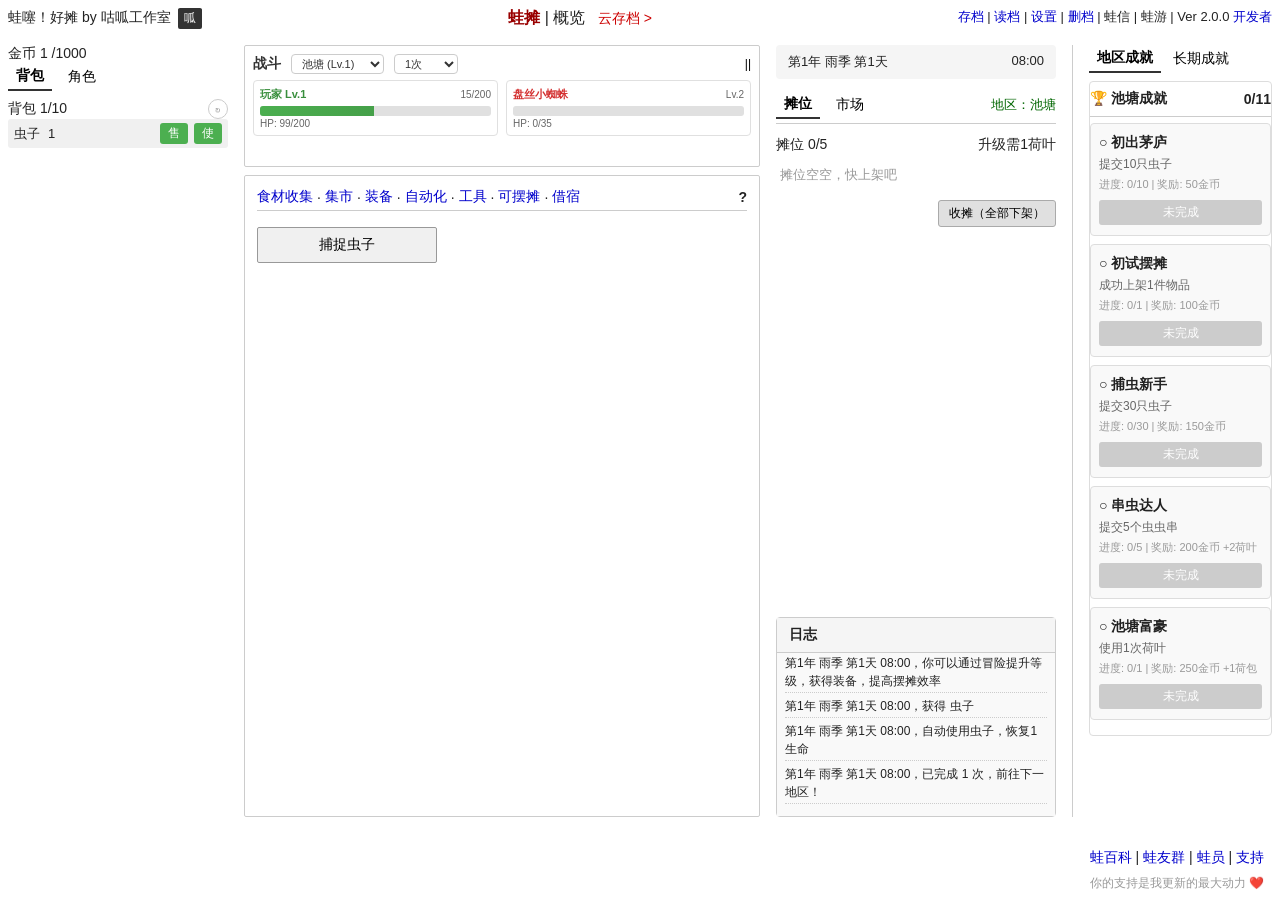
==== index.html @ 1a6869c3 "fix: 简化页脚，用支持代替赞赏码" ====
<!DOCTYPE html>
<html lang="zh-CN">
<head>
    <meta charset="UTF-8">
    <meta name="viewport" content="width=device-width, initial-scale=1.0">
    <title>蛙噻！好摊 · 摆摊模拟器</title>
    <link rel="stylesheet" href="css/style.css">
</head>
<body>
    <header>
        <div class="header-left">
            蛙噻！好摊 by 咕呱工作室
            <button class="ml-btn">呱</button>
        </div>
        <div class="header-center">
            <span class="title-red">蛙摊</span> | 概览
            <a href="#" class="cloud-save">云存档 ></a>
        </div>
        <div class="header-right">
            <a href="#" id="saveGameLink">存档</a> | <a href="#" id="loadGameLink">读档</a> | <a href="#" id="settingsLink">设置</a> | <a href="#" id="deleteSaveLink">删档</a> | 蛙信 | 蛙游 | Ver 2.0.0
            <a href="#" id="devLink">开发者</a>
        </div>
    </header>

    <main>
        <aside class="left-sidebar">
            <div class="resource-item">
                <span class="resource-name">金币</span>
                <span class="resource-value" id="coinCount">0</span>
                <span class="resource-max">/1000</span>
            </div>
            <div id="backpackContainer">
                <div style="display: flex; gap: 8px; margin-bottom: 8px;">
                    <button class="tab-btn active" id="backpackTab">背包</button>
                    <button class="tab-btn" id="characterTab">角色</button>
                </div>
                <div id="backpackContent" style="display: block;">
                    <div class="backpack-header" id="backpackHeader" title="升级需1荷包" style="display: flex; justify-content: space-between; align-items: center;">
                        <span>背包 <span id="backpackUsed">0</span>/<span id="backpackCapacity">10</span></span>
                        <button class="auto-sell-btn" id="autoSellBtn" title="自动上架（点击开启/关闭）">
                            <span class="auto-sell-icon">↻</span>
                        </button>
                    </div>
                    <div id="backpackGrid" class="backpack-grid"></div>
                </div>
                <div id="characterContent" style="display: none; padding: 8px; border-top: 1px solid #ccc; margin-top: 8px;">
                    <h3 style="margin-bottom: 8px;">角色信息</h3>
                    <div id="characterInfo">
                        <div><strong>等级:</strong> <span id="characterLevel">1</span></div>
                        <div><strong>经验:</strong> <span id="characterExp">0</span>/<span id="characterExpToNext">100</span></div>
                        <div><strong>生命值:</strong> <span id="characterHealth">100</span>/<span id="characterMaxHealth">100</span></div>
                        <div><strong>防御力:</strong> <span id="characterDefense">5</span></div>
                        <div><strong>攻击力:</strong> <span id="characterAttack">20</span></div>
                        <div><strong>暴击率:</strong> <span id="characterCritical">5%</span></div>
                        <div><strong>暴击伤害:</strong> <span id="characterCriticalDamage">150%</span></div>
                        <div><strong>怪物伤害:</strong> <span id="characterMonsterDamage">0%</span></div>
                        <div><strong>闪避率:</strong> <span id="characterDodge">3%</span></div>
                    </div>
                    <div style="margin-top: 12px; padding-top: 8px; border-top: 1px solid #ddd;">
                        <div><strong>战斗力:</strong> <span id="characterCombatPower">0</span></div>
                        <div><strong>生存力:</strong> <span id="characterSurvivability">0</span></div>
                    </div>
                    <div style="margin-top: 12px; padding-top: 8px; border-top: 1px solid #ddd;">
                        <div><strong>暗淡的珍珠:</strong> <span id="dullPearlCount">0</span></div>
                    </div>
                </div>
            </div>
        </aside>

        <div style="flex: 1; min-width: 400px; display: flex; flex-direction: column; gap: 8px;">
            <div id="adventureBar" style="border: 1px solid #cccccc; padding: 8px; border-radius: 2px; background-color: #ffffff;">
                <div style="display: flex; justify-content: space-between; align-items: center; margin-bottom: 6px;">
                    <div style="display: flex; align-items: center; gap: 10px;">
                        <h3 style="margin: 0; color: #333; font-size: 14px;">战斗</h3>
                        <select id="adventureAreaSelect" style="padding: 2px 6px; border-radius: 4px; border: 1px solid #ccc; background: transparent; color: #333; cursor: pointer; font-size: 11px;">
                        </select>
                        <select id="adventureRepeatSelect" style="padding: 2px 6px; border-radius: 4px; border: 1px solid #ccc; background: transparent; color: #333; cursor: pointer; font-size: 11px;" title="在该地区重复打怪次数">
                            <option value="1" selected>1次</option>
                            <option value="5">5次</option>
                            <option value="10">10次</option>
                            <option value="20">20次</option>
                            <option value="50">50次</option>
                            <option value="100">100次</option>
                            <option value="0">无限</option>
                        </select>
                    </div>
                    <button id="autoFightBtn" class="transparent-btn" title="开始/暂停">&gt;</button>
                </div>
                <div style="display: flex; gap: 8px;">
                    <div style="flex: 1; background: transparent; border: 1px solid #e0e0e0; border-radius: 4px; padding: 6px;">
                        <div style="display: flex; justify-content: space-between; align-items: center; margin-bottom: 4px;">
                            <span style="font-weight: bold; color: #388e3c; font-size: 11px;">玩家 Lv.<span id="adventurePlayerLevel">1</span></span>
                            <span id="adventurePlayerExp" style="font-size: 10px; color: #666;">0/200</span>
                        </div>
                        <div style="background: #e0e0e0; border-radius: 3px; height: 10px; overflow: hidden; margin-bottom: 2px;">
                            <div id="adventurePlayerHpBar" style="background: linear-gradient(90deg, #4CAF50, #45a049); height: 100%; width: 100%; transition: width 0.3s;"></div>
                        </div>
                        <div style="font-size: 10px; color: #666;">
                            HP: <span id="adventurePlayerHp">100</span>/<span id="adventurePlayerMaxHp">100</span>
                        </div>
                    </div>
                    <div style="flex: 1; background: transparent; border: 1px solid #e0e0e0; border-radius: 4px; padding: 6px;">
                        <div style="display: flex; justify-content: space-between; align-items: center; margin-bottom: 4px;">
                            <span id="adventureMonsterName" style="font-weight: bold; color: #d32f2f; font-size: 11px;">等待战斗...</span>
                            <span id="adventureMonsterLevel" style="font-size: 10px; color: #666;"></span>
                        </div>
                        <div style="background: #e0e0e0; border-radius: 3px; height: 10px; overflow: hidden; margin-bottom: 2px;">
                            <div id="adventureMonsterHpBar" style="background: linear-gradient(90deg, #ff6b6b, #ee5a5a); height: 100%; width: 100%; transition: width 0.3s;"></div>
                        </div>
                        <div style="font-size: 10px; color: #666;">
                            HP: <span id="adventureMonsterHp">0</span>/<span id="adventureMonsterMaxHp">0</span>
                        </div>
                    </div>
                </div>
                <div id="adventureDrops" style="margin-top: 6px; display: flex; gap: 4px; flex-wrap: wrap; min-height: 16px;">
                </div>
            </div>
            
            <section class="main-content">
            <div class="tab-bar">
                <a href="#" id="tabAll">食材收集</a> ·
                <a href="#" id="tabMarketShop">集市</a> ·
                <a href="#" id="tabEquipment">装备</a> ·
                <a href="#" id="tabProcess">自动化</a> ·
                <a href="#" id="tabTool">工具</a> ·
                <a href="#" id="tabStall">可摆摊</a> ·
                <a href="#" id="tabHotel">借宿</a>
                <span class="help-icon">?</span>
            </div>
            <div class="button-group" id="mainButtonGroup">
                <button class="action-btn" id="catchBugBtn">捕捉虫子</button>
                <button class="action-btn disabled" id="skewerBtn" disabled>串虫虫串</button>
                <button class="action-btn disabled" id="spicySkewerBtn" disabled>制作咻咻辣辣串</button>
                <button class="action-btn disabled" id="pickPepperBtn" disabled>采摘山椒</button>
            </div>
            <div id="stallBackpackPane">
                <div class="backpack-main-grid" id="stallBackpackGrid"></div>
            </div>
            <div id="marketShopPane">
                <div style="display: flex; gap: 8px; margin-bottom: 16px;">
                    <button class="tab-btn active" id="generalShopTab">杂货铺</button>
                    <button class="tab-btn" id="blacksmithTab">铁匠铺</button>
                    <button class="tab-btn" id="fruitShopTab">水果铺</button>
                </div>
                <div id="generalShopContent" style="display: block;">
                    <div class="shop-list" id="marketShopList"></div>
                </div>
                <div id="blacksmithContent" style="display: none;">
                    <h4>⚒️ 铁匠铺</h4>
                    <div class="shop-list" id="blacksmithShopList">
                        <div style="color:#999; padding:4px;">出售武器和盔甲</div>
                    </div>
                </div>
                <div id="fruitShopContent" style="display: none;">
                    <h4>🍎 水果铺</h4>
                    <div class="shop-list" id="fruitShopList">
                        <div style="color:#999; padding:4px;">出售水果和食材</div>
                    </div>
                </div>
            </div>
            <div id="hotelPane">
                <div class="hotel-title">🏠 借宿</div>
                <p>在这里休息一晚，可以恢复精力，并让时间推进到次日早上8:00。</p>
                <p>借宿费用：100 金币</p>
                <button class="hotel-btn" id="hotelStayBtn">借宿过夜</button>
            </div>
            <div id="autoProcessPane" style="display: none; padding: 16px; position: absolute; top: 50px; left: 0; right: 0; bottom: 0;">
                <div style="display: flex; justify-content: space-between; align-items: center; margin-bottom: 8px;">
                    <h3 style="margin: 0;">自动化工作台</h3>
                    <div style="display: flex; align-items: center; gap: 10px;">
                        <span style="font-size: 12px; color: #666;">缩放: <span id="automationZoom">100%</span></span>
                        <button id="automationResetBtn" style="padding: 2px 8px; font-size: 11px; cursor: pointer; border: 1px solid #ddd; border-radius: 4px; background: white;">重置视图</button>
                    </div>
                </div>
                <div id="automationCanvas" style="overflow: hidden; border: 1px solid #eee; border-radius: 8px; position: absolute; top: 40px; left: 16px; right: 16px; bottom: 16px; background: #fafafa;">
                    <div id="automationHint" style="position: absolute; top: 50%; left: 50%; transform: translate(-50%, -50%); color: #bbb; font-size: 14px; pointer-events: none; white-space: nowrap; z-index: 1;">右键点击空白处添加卡片</div>
                    <div id="automationContent" style="position: absolute; top: 0; left: 0; transform-origin: 0 0;">
                        <svg id="automationLinks" style="position: absolute; top: 0; left: 0; width: 2000px; height: 2000px;"></svg>
                        <div id="automationCards" style="position: absolute; top: 0; left: 0; width: 2000px; height: 2000px; pointer-events: none;"></div>
                    </div>
                </div>
            </div>
            <div id="toolPane" style="display: none; padding: 16px;">
                <h3>🔧 工具栏</h3>
                <div style="margin-top: 16px;">
                    <div class="equipment-slot" style="max-width: 300px;">
                        <h4>当前工具</h4>
                        <div id="toolSlotMain" class="equipment-slot-content">
                            <span>未装备</span>
                        </div>
                    </div>
                </div>
                <div style="margin-top: 16px;">
                    <h4>工具背包</h4>
                    <div id="toolBackpack" style="display: flex; flex-wrap: wrap; gap: 8px; margin-top: 8px;">
                    </div>
                </div>
            </div>
            <div id="equipmentPane" style="display: none; padding: 16px;">
                <h3>🏹 装备栏</h3>
                <div style="display: grid; grid-template-columns: 1fr 1fr; gap: 16px; margin-top: 16px;">
                    <div class="equipment-slot">
                        <h4>武器</h4>
                        <div id="weaponSlot" class="equipment-slot-content">
                            <span>未装备</span>
                        </div>
                    </div>
                    <div class="equipment-slot">
                        <h4>盔甲</h4>
                        <div id="armorSlot" class="equipment-slot-content">
                            <span>未装备</span>
                        </div>
                    </div>
                    <div class="equipment-slot">
                        <h4>头盔</h4>
                        <div id="helmetSlot" class="equipment-slot-content">
                            <span>未装备</span>
                        </div>
                    </div>
                    <div class="equipment-slot">
                        <h4>靴子</h4>
                        <div id="bootsSlot" class="equipment-slot-content">
                            <span>未装备</span>
                        </div>
                    </div>
                    <div class="equipment-slot">
                        <h4>手套</h4>
                        <div id="glovesSlot" class="equipment-slot-content">
                            <span>未装备</span>
                        </div>
                    </div>
                    <div class="equipment-slot">
                        <h4>裤子</h4>
                        <div id="pantsSlot" class="equipment-slot-content">
                            <span>未装备</span>
                        </div>
                    </div>
                </div>
                <style>
                    .equipment-slot {
                        border: 1px solid #ccc;
                        padding: 8px;
                        border-radius: 4px;
                    }
                    .equipment-slot-content {
                        margin-top: 8px;
                        padding: 8px;
                        background: #f9f9f9;
                        border-radius: 4px;
                        min-height: 40px;
                    }
                </style>
            </div>
            
            <div id="refineModal" class="modal" style="display: none;">
                <div class="modal-content">
                    <div class="modal-header">
                        <h3>🔨 装备精炼</h3>
                        <span class="close" onclick="RPGUI.closeRefineModal()">&times;</span>
                    </div>
                    <div class="modal-body">
                        <div class="refine-item-preview">
                            <div id="refineItemName" class="refine-item-name"></div>
                            <div id="refineItemStats" class="refine-item-stats"></div>
                        </div>
                        <div class="refine-info-card">
                            <div class="refine-info-row">
                                <span class="refine-info-label">目标等级</span>
                                <span id="refineTargetQuality" class="refine-info-value"></span>
                            </div>
                            <div class="refine-info-row">
                                <span class="refine-info-label">消耗材料</span>
                                <span id="refineCost" class="refine-info-value"></span>
                            </div>
                            <div class="refine-info-row">
                                <span class="refine-info-label">成功率</span>
                                <span id="refineSuccessRate" class="refine-info-value refine-success-rate"></span>
                            </div>
                        </div>
                        <div class="refine-tips">
                            <div class="refine-tip">💡 成功后属性+4%，最高+60%</div>
                            <div class="refine-tip warning">⚠️ 失败材料不返还</div>
                        </div>
                    </div>
                    <div class="modal-footer">
                        <button class="btn btn-secondary" onclick="RPGUI.closeRefineModal()">取消</button>
                        <button class="btn" id="refineConfirmBtn" onclick="RPGUI.confirmRefine()">精炼</button>
                    </div>
                </div>
            </div>
            
            <div id="settingsModal" class="modal" style="display: none;">
                <div class="modal-content">
                    <div class="modal-header">
                        <h3>⚙️ 设置</h3>
                        <span class="close" onclick="document.getElementById('settingsModal').style.display='none'">&times;</span>
                    </div>
                    <div class="modal-body">
                        <div class="settings-section">
                            <div class="settings-item">
                                <div class="settings-label">
                                    <span>自动用药</span>
                                    <span class="settings-desc">血量低于设定值时自动使用恢复道具</span>
                                </div>
                                <label class="settings-switch">
                                    <input type="checkbox" id="autoHealToggle">
                                    <span class="settings-slider"></span>
                                </label>
                            </div>
                            <div class="settings-item" id="healThresholdRow" style="display: none;">
                                <div class="settings-label">
                                    <span>触发血量</span>
                                    <span class="settings-desc">血量低于此百分比时自动用药</span>
                                </div>
                                <div class="settings-input-group">
                                    <input type="number" id="healThreshold" class="form-input" style="width: 60px; text-align: center;" min="10" max="90" value="30">
                                    <span style="margin-left: 4px;">%</span>
                                </div>
                            </div>
                        </div>
                        <div class="settings-section">
                            <h4 style="margin-bottom: 12px; color: #4CAF50;">📦 自动上架设置</h4>
                            <div class="settings-item">
                                <div class="settings-label">
                                    <span>上架类型</span>
                                    <span class="settings-desc">选择自动上架的物品类型</span>
                                </div>
                                <select id="autoSellType" class="form-input" style="width: 120px;">
                                    <option value="all">全部</option>
                                    <option value="consumable">物品</option>
                                    <option value="ingredient">道具</option>
                                    <option value="upgrade">装备</option>
                                    <option value="tool">工具</option>
                                </select>
                            </div>
                            <div class="settings-item">
                                <div class="settings-label">
                                    <span>最高价值</span>
                                    <span class="settings-desc">只上架价值不高于此值的物品</span>
                                </div>
                                <div class="settings-input-group">
                                    <input type="number" id="autoSellMinPrice" class="form-input" style="width: 80px; text-align: center;" min="0" value="0">
                                    <span style="margin-left: 4px;">金币</span>
                                </div>
                            </div>
                        </div>
                    </div>
                    <div class="modal-footer">
                        <button class="btn btn-primary" onclick="Settings.save()">保存</button>
                    </div>
                </div>
            </div>
        </section>
        </div>

        <aside class="right-sidebar">
            <div class="season">
                <span id="gameTimeDisplay">第1年 雨季 第5天</span>
                <span id="clockDisplay">8:00</span>
            </div>
            <div class="sidebar-tabs">
                <button class="tab-btn active" id="stallTabBtn">摊位</button>
                <button class="tab-btn" id="marketTabBtn">市场</button>
                <span class="region-display" id="regionDisplay">地区：池塘</span>
            </div>
            <div id="stallPane" class="tab-pane active">
                <div style="margin-bottom:8px; display: flex; justify-content: space-between; align-items: center;">
                    <span>摊位 <span id="stallTabCount">0/5</span></span>
                    <span id="upgradeCostDisplay">升级需1荷叶</span>
                </div>
                <div id="stallList" class="stall-list"></div>
                <div class="stall-footer">
                    <button class="clear-stall-btn" id="clearStallBtn">收摊（全部下架）</button>
                </div>
            </div>
            <div id="marketPane" class="tab-pane">
                <div style="display: flex; gap: 8px; margin-bottom: 16px; flex-wrap: wrap;">
                    <button class="tab-btn active" id="marketAllTab">全部</button>
                    <button class="tab-btn" id="marketItemsTab">物品</button>
                    <button class="tab-btn" id="marketPropsTab">道具</button>
                    <button class="tab-btn" id="marketEquipmentTab">装备</button>
                    <button class="tab-btn" id="marketToolsTab">工具</button>
                </div>
                <div class="market-header">
                    <span>物品</span>
                    <span>品质</span>
                    <span>价格</span>
                </div>
                <div id="marketList" class="market-list"></div>
            </div>
            <div class="log-window">
                <div class="log-header">
                    <h4>日志</h4>
                </div>
                <div class="log-content" id="logList"></div>
            </div>
        </aside>

        <aside class="achievement-sidebar">
            <div class="achievement-tabs">
                <button class="tab-btn active" id="regionAchievementTab">地区成就</button>
                <button class="tab-btn" id="longTermAchievementTab">长期成就</button>
            </div>
            <div class="achievement-section" id="regionAchievementContent">
                <div class="achievement-header">
                    <span id="achievementRegionTitle">池塘成就</span>
                    <span id="achievementProgress">0/5</span>
                </div>
                <div id="achievementList" class="achievement-list"></div>
            </div>
            <div class="achievement-section" id="longTermAchievementContent" style="display: none;">
                <div class="achievement-header">
                    <span>🌟 长期成就</span>
                    <span id="longTermAchievementProgress">0/6</span>
                </div>
                <div id="longTermAchievementList" class="achievement-list"></div>
            </div>
        </aside>
    </main>

    <footer>
        <a href="#">蛙百科</a> |
        <a href="#">蛙友群</a> |
        <a href="#">蛙员</a> |
        <a href="#" id="donateLink">支持</a>
        <p style="margin-top: 8px; font-size: 12px; color: #999;">你的支持是我更新的最大动力 ❤️</p>
    </footer>

    <div id="donateModal" class="modal">
        <div class="modal-content" style="max-width: 400px; text-align: center;">
            <div class="modal-header">
                <h3>❤️ 感谢支持</h3>
                <span class="close" onclick="document.getElementById('donateModal').style.display='none'">&times;</span>
            </div>
            <div class="modal-body">
                <p style="margin-bottom: 16px; color: #666;">你的支持是我更新的最大动力！</p>
                <img src="zanshangma.jpg" alt="赞赏码" style="max-width: 100%; border-radius: 8px; box-shadow: 0 2px 8px rgba(0,0,0,0.1);">
            </div>
        </div>
    </div>

    <div id="stallModal" class="modal">
        <div class="modal-content">
            <div class="modal-header">
                <h3>📦 上架物品</h3>
                <span class="close" onclick="document.getElementById('stallModal').style.display='none'">&times;</span>
            </div>
            <div class="modal-body">
                <div class="form-group">
                    <label>选择物品</label>
                    <select id="itemSelect" class="form-select"></select>
                </div>
                <div class="form-group">
                    <label>售价（金币/个）</label>
                    <input type="number" id="itemPrice" class="form-input" min="1" value="1">
                </div>
                <div class="form-group">
                    <label>上架数量</label>
                    <input type="number" id="itemQuantity" class="form-input" min="1" value="1">
                </div>
            </div>
            <div class="modal-footer">
                <button class="btn btn-secondary" id="modalCancel">取消</button>
                <button class="btn btn-primary" id="modalConfirm">上架</button>
            </div>
        </div>
    </div>

    <div id="devPanel">
        <div class="dev-panel-content">
            <h2>⚙️ 开发者选项</h2>
            <div class="dev-section">
                <h3>💰 金币修改</h3>
                <label>增加金币:</label>
                <input type="number" id="devAddCoins" min="1" value="100">
                <button id="devAddCoinsBtn">增加</button>
                <button id="devSetCoinsBtn">设置为</button>
                <input type="number" id="devSetCoins" min="0" value="0">
            </div>
            <div class="dev-section">
                <h3>📦 存档管理</h3>
                <button id="saveGameBtn">💾 保存到浏览器</button>
                <button id="loadGameBtn">📂 从浏览器加载</button>
                <button id="exportGameBtn">⬇️ 导出存档文件</button>
                <input type="file" id="importFile" accept=".json" style="display:none;">
                <button id="importGameBtn">⬆️ 导入存档文件</button>
                <span style="margin-left:16px; color:#27ae60;" id="saveStatus"></span>
            </div>
            <div class="dev-section">
                <h3>🌍 全局波动金额</h3>
                <label>波动金额:</label>
                <input type="number" id="globalVolatility" step="1" min="0" value="1">
                <button id="setVolatilityBtn">设置</button>
            </div>
            <div class="dev-section">
                <h3>➕ 添加物品到市场</h3>
                <input type="text" id="newItemName" placeholder="名称" size="10">
                <input type="number" id="newItemMin" placeholder="最低价">
                <input type="number" id="newItemMax" placeholder="最高价">
                <input type="number" id="newItemPrice" placeholder="初始价">
                <input type="number" id="newItemVolatility" placeholder="波动金额" step="1" min="0">
                <input type="number" id="newItemSpeed" placeholder="速度(秒/个)" min="1" step="1">
                <input type="number" id="newItemCapacity" placeholder="容量上限" min="1" step="1" value="1">
                <button id="addItemBtn">添加</button>
            </div>
            <div class="dev-section">
                <h3>📋 物品列表编辑</h3>
                <div class="dev-list-header">
                    <span>名称</span>
                    <span class="header-item">最低</span>
                    <span class="header-item">最高</span>
                    <span class="header-item">当前</span>
                    <span class="header-item">波动额</span>
                    <span class="header-item">速度</span>
                    <span class="header-item">容量</span>
                    <span style="width:120px;">操作</span>
                </div>
                <div id="devItemList"></div>
            </div>
            <div class="dev-section">
                <h3>⏱️ 设置游戏时间</h3>
                <label>年:</label><input type="number" id="setYear" value="1" min="1">
                <label>季:</label>
                <select id="setSeason">
                    <option value="0">春</option>
                    <option value="1" selected>雨</option>
                    <option value="2">秋</option>
                    <option value="3">冬</option>
                </select>
                <label>日:</label><input type="number" id="setDay" value="1" min="1" max="4">
                <label>时:</label><input type="number" id="setHour" value="8" min="8" max="20">
                <button id="setTimeBtn">设置</button>
                <button id="nextDayBtn" style="margin-left:10px;">⏩ 次日</button>
            </div>
            <div class="dev-section">
                <h3>📊 状态信息</h3>
                <div id="devStateInfo" style="font-size:12px; background:#f5f5f5; padding:8px; border-radius:4px; max-height:200px; overflow-y:auto;">
                </div>
            </div>
            <div class="dev-section">
                <h3>➕ 添加物品到背包</h3>
                <input list="itemNames" id="devItemName" placeholder="物品名称" style="width:200px;">
                <datalist id="itemNames">
                    <option value="虫子">
                    <option value="荷叶">
                    <option value="虫虫串">
                    <option value="辣椒">
                    <option value="胡萝卜">
                    <option value="咻咻辣辣串">
                    <option value="荷包">
                    <option value="小存钱罐">
                </datalist>
                <input type="number" id="devItemQty" min="1" value="1" style="width:80px;">
                <button id="addToBackpackBtn">添加到背包</button>
            </div>
            <div class="dev-section">
                <h3>🎁 获取套装装备</h3>
                <button id="getPondSetBtn">获取池塘行者套装</button>
                <button id="getForestSetBtn">获取森林猎手套装</button>
                <button id="getCaveSetBtn">获取山洞探险家套装</button>
                <button id="getCastleSetBtn">获取城堡勇士套装</button>
            </div>
            <div class="dev-panel-footer">
                <button class="close-dev-btn" id="closeDevPanel">关闭开发者面板</button>
            </div>
        </div>
    </div>

    <script src="js/config.js"></script>
    <script src="js/state.js"></script>
    <script src="js/item-manager.js"></script>
    <script src="js/utils.js"></script>
    <script src="js/log.js"></script>
    <script src="js/save.js"></script>
    <script src="js/market.js"></script>
    <script src="js/backpack.js"></script>
    <script src="js/stall.js"></script>
    <script src="js/time.js"></script>
    <script src="js/achievement.js"></script>
    <script src="js/character.js"></script>
    <script src="js/equipment.js"></script>
    <script src="js/monsters.js"></script>
    <script src="js/areas.js"></script>
    <script src="js/combat.js"></script>
    <script src="js/adventure.js"></script>
    <script src="js/rpg-ui.js"></script>
    <script src="js/rpg-integration.js"></script>
    <script src="js/settings.js"></script>
    <script src="js/ui.js"></script>
    <script src="js/tool.js"></script>
    <script src="js/automation.js"></script>
    <script src="js/game.js"></script>
</body>
</html>
---- css/style.css ----
* {
    margin: 0;
    padding: 0;
    box-sizing: border-box;
    font-family: "Microsoft YaHei", SimSun, sans-serif;
}

.transparent-btn {
    background: transparent !important;
    border: none !important;
    outline: none !important;
    box-shadow: none !important;
    cursor: pointer !important;
    padding: 0 !important;
    margin: 0 !important;
    font-size: 12px;
    opacity: 1;
    transition: opacity 0.2s;
}

.transparent-btn.active {
    opacity: 1 !important;
    filter: none !important;
}

.transparent-btn:hover {
    opacity: 0.7 !important;
}

.transparent-btn:active {
    opacity: 1 !important;
}

body {
    background-color: #ffffff;
    color: #222222;
    padding: 8px;
    min-height: 100vh;
    display: flex;
    flex-direction: column;
    font-size: 14px;
}

header {
    display: flex;
    justify-content: space-between;
    align-items: flex-start;
    margin-bottom: 16px;
    width: 100%;
}

.header-left {
    font-size: 14px;
}

.ml-btn {
    background-color: #333333;
    color: #ffffff;
    border: none;
    padding: 2px 6px;
    font-size: 12px;
    border-radius: 2px;
    cursor: pointer;
    margin-left: 4px;
}

.header-center {
    font-size: 16px;
}

.title-red {
    color: #990000;
    font-weight: bold;
}

.cloud-save {
    color: #cc0000;
    margin-left: 8px;
    font-size: 14px;
}

.header-right {
    font-size: 13px;
    text-align: right;
}
.header-right a {
    color: #0000cc;
    cursor: pointer;
}
.header-right a:hover {
    text-decoration: underline;
}

a {
    color: #0000cc;
    text-decoration: none;
    cursor: pointer;
}

a:hover {
    text-decoration: underline;
}

main {
    display: flex;
    flex: 1;
    gap: 16px;
    margin-bottom: 24px;
    width: 100%;
}

.left-sidebar {
    width: 220px;
    min-width: 220px;
}

.right-sidebar {
    width: 280px;
    min-width: 280px;
    min-height: 600px;
    display: flex;
    flex-direction: column;
}

.right-sidebar .season {
    background: #f5f5f5;
    padding: 8px 12px;
    border-radius: 4px;
    display: flex;
    justify-content: space-between;
    font-size: 13px;
    margin-bottom: 12px;
}

.right-sidebar .log-window {
    margin-top: auto;
    border: 1px solid #ccc;
    border-radius: 4px;
    display: flex;
    flex-direction: column;
    max-height: 200px;
}

.right-sidebar .log-window .log-header {
    background: #f5f5f5;
    padding: 8px 12px;
    border-bottom: 1px solid #ccc;
}

.right-sidebar .log-window .log-header h4 {
    margin: 0;
    font-size: 14px;
}

.right-sidebar .log-window .log-content {
    flex: 1;
    overflow-y: auto;
    padding: 8px;
    font-size: 12px;
}

.backpack-slot {
    display: flex;
    align-items: center;
    justify-content: space-between;
    background: #f0f0f0;
    padding: 4px 6px;
    border-radius: 3px;
    font-size: 13px;
    gap: 4px;
    flex-wrap: nowrap;
}

.backpack-slot .slot-info {
    flex: 1;
    display: flex;
    gap: 8px;
    align-items: center;
    white-space: nowrap;
    min-width: 0;
    overflow: hidden;
}

.backpack-slot .slot-info span {
    overflow: hidden;
    text-overflow: ellipsis;
    white-space: nowrap;
}

.backpack-slot .use-btn {
    margin-left: 2px;
    flex-shrink: 0;
    white-space: nowrap;
}
.use-btn {
    background-color: #4CAF50;
    color: white;
    border: none;
    border-radius: 3px;
    padding: 2px 8px;
    cursor: pointer;
    font-size: 12px;
}
.use-btn:hover {
    background-color: #45a049;
}
.use-btn:disabled {
    background-color: #ccc;
    cursor: not-allowed;
}

.auto-sell-btn {
    background: transparent;
    border: 1px solid #ccc;
    border-radius: 50%;
    width: 20px;
    height: 20px;
    cursor: pointer;
    display: flex;
    align-items: center;
    justify-content: center;
    transition: all 0.2s;
}
.auto-sell-btn:hover {
    border-color: #4CAF50;
    background: rgba(76, 175, 80, 0.1);
}
.auto-sell-btn .auto-sell-icon {
    font-size: 11px;
    color: #999;
    transition: color 0.2s;
}
.auto-sell-btn.active {
    border-color: #4CAF50;
    background: rgba(76, 175, 80, 0.15);
}
.auto-sell-btn.active .auto-sell-icon {
    color: #4CAF50;
    animation: rotate 1.5s linear infinite;
}
@keyframes rotate {
    from { transform: rotate(0deg); }
    to { transform: rotate(360deg); }
}

.main-content {
    flex: 1;
    min-width: 400px;
    border: 1px solid #cccccc;
    padding: 12px;
    border-radius: 2px;
    min-height: 600px;
    position: relative;
}

.tab-bar {
    margin-bottom: 16px;
    font-size: 14px;
    display: flex;
    align-items: center;
    gap: 4px;
    padding-bottom: 4px;
    border-bottom: 1px solid #cccccc;
    flex-wrap: wrap;
}

.tab-bar a {
    cursor: pointer;
}

.help-icon {
    margin-left: auto;
    font-weight: bold;
    cursor: help;
}

.button-group {
    display: flex;
    flex-wrap: wrap;
    gap: 12px;
}

.action-btn {
    min-width: 180px;
    padding: 8px 16px;
    border: 1px solid #999999;
    background-color: #f0f0f0;
    cursor: pointer;
    font-size: 14px;
    border-radius: 2px;
}

.action-btn:hover:not(.disabled):not(:disabled) {
    background-color: #e0e0e0;
}

.action-btn.disabled,
.action-btn:disabled {
    opacity: 0.6;
    cursor: not-allowed;
    background-color: #e8e8e8;
}

#stallBackpackPane {
    display: none;
}
.backpack-main-grid {
    display: flex;
    flex-direction: column;
    gap: 4px;
}
.backpack-main-slot {
    display: flex;
    align-items: center;
    justify-content: space-between;
    background: #e8f5e8;
    padding: 8px 10px;
    border-radius: 4px;
    border: 1px solid #b0d4b0;
    cursor: pointer;
    font-size: 14px;
}
.backpack-main-slot:hover {
    background-color: #d0ecd0;
}

#marketShopPane {
    display: none;
}
.shop-list {
    font-size: 13px;
    background-color: #f9f9f9;
    border: 1px solid #ddd;
    border-radius: 3px;
    padding: 8px;
}
.shop-item {
    display: flex;
    justify-content: space-between;
    align-items: center;
    padding: 6px 0;
    border-bottom: 1px dotted #ccc;
}
.shop-item:last-child {
    border-bottom: none;
}
.shop-item-info {
    display: flex;
    gap: 10px;
}
.buy-btn {
    background-color: #2196F3;
    color: white;
    border: none;
    border-radius: 3px;
    padding: 2px 10px;
    cursor: pointer;
    font-size: 12px;
}
.buy-btn:hover {
    background-color: #0b7dda;
}
.buy-btn:disabled {
    background-color: #ccc;
    cursor: not-allowed;
}

#hotelPane {
    display: none;
    padding: 20px;
    text-align: center;
    background-color: #f9f9f9;
    border: 1px solid #ddd;
    border-radius: 8px;
}
.hotel-title {
    font-size: 20px;
    margin-bottom: 20px;
    color: #2c3e50;
}
.hotel-btn {
    background-color: #e67e22;
    color: white;
    border: none;
    border-radius: 5px;
    padding: 10px 20px;
    font-size: 16px;
    cursor: pointer;
    margin-top: 20px;
}
.hotel-btn:hover {
    background-color: #d35400;
}
.hotel-btn:disabled {
    background-color: #ccc;
    cursor: not-allowed;
}

.right-sidebar {
    width: 280px;
    min-width: 280px;
    min-height: 600px;
    display: flex;
    flex-direction: column;
}

.achievement-sidebar {
    width: 200px;
    min-width: 200px;
    min-height: 600px;
    display: flex;
    flex-direction: column;
    border-left: 1px solid #ccc;
    padding-left: 16px;
}

.achievement-tabs {
    display: flex;
    gap: 4px;
    margin-bottom: 8px;
}

.achievement-header {
    display: flex;
    justify-content: space-between;
    align-items: center;
    padding: 8px 0;
    border-bottom: 1px solid #ccc;
    margin-bottom: 8px;
    font-weight: bold;
    font-size: 14px;
}

.achievement-list {
    flex: 1;
    overflow-y: auto;
}

.achievement-item {
    padding: 8px;
    margin-bottom: 8px;
    border: 1px solid #e0e0e0;
    border-radius: 4px;
    font-size: 12px;
}

.achievement-item.completed {
    background: #e8f5e9;
    border-color: #4CAF50;
}

.achievement-item .achievement-name {
    font-weight: bold;
    margin-bottom: 4px;
}

.achievement-item .achievement-desc {
    color: #666;
    margin-bottom: 4px;
}

.achievement-item .achievement-progress {
    color: #999;
    font-size: 11px;
}

.achievement-submit-btn {
    width: 100%;
    margin-top: 8px;
    padding: 6px;
    background: #4CAF50;
    color: white;
    border: none;
    border-radius: 4px;
    cursor: pointer;
    font-size: 12px;
}

.achievement-submit-btn:hover {
    background: #45a049;
}

.achievement-submit-btn:disabled {
    background: #ccc;
    cursor: not-allowed;
}

.achievement-item.locked {
    opacity: 0.6;
}

.sidebar-tabs {
    display: flex;
    gap: 8px;
    margin-bottom: 12px;
    border-bottom: 1px solid #cccccc;
    padding-bottom: 4px;
    align-items: center;
}

#stallPane,
#marketPane {
    flex: 1;
    overflow-y: auto;
}

.tab-btn {
    background: none;
    border: none;
    cursor: pointer;
    font-size: 14px;
    padding: 4px 8px;
}

.tab-btn.active {
    font-weight: bold;
    border-bottom: 2px solid #333333;
}

.region-display {
    margin-left: auto;
    font-size: 13px;
    color: #006600;
}

.tab-pane {
    display: none;
}
.tab-pane.active {
    display: block;
}

.log-content {
    font-size: 14px;
    line-height: 1.5;
    max-height: 600px;
    overflow-y: auto;
    padding-right: 4px;
}
.log-content p {
    margin-bottom: 4px;
    border-bottom: 1px dotted #ccc;
    padding-bottom: 2px;
}

.stall-list {
    font-size: 13px;
    max-height: 600px;
    overflow-y: auto;
    margin-bottom: 12px;
}
.stall-item {
    background-color: #f9f9f9;
    border: 1px solid #ddd;
    padding: 8px 6px;
    margin-bottom: 6px;
    border-radius: 3px;
    position: relative;
}
.stall-info {
    display: flex;
    gap: 12px;
    align-items: center;
    flex-wrap: wrap;
    margin-bottom: 6px;
}
.stall-info span {
    white-space: nowrap;
}
.remove-stall-btn {
    background-color: #ffcccc;
    border: 1px solid #ff8888;
    border-radius: 3px;
    padding: 2px 8px;
    cursor: pointer;
    font-size: 12px;
}
.remove-stall-btn:hover {
    background-color: #ffaaaa;
}
.stall-footer {
    margin-top: 8px;
    display: flex;
    justify-content: flex-end;
}
.clear-stall-btn {
    background-color: #e0e0e0;
    border: 1px solid #aaa;
    border-radius: 3px;
    padding: 4px 10px;
    cursor: pointer;
    font-size: 12px;
}
.clear-stall-btn:hover {
    background-color: #d0d0d0;
}

.market-header, .market-item {
    display: grid;
    grid-template-columns: 1fr 1fr 1fr;
    padding: 4px 0;
    border-bottom: 1px dotted #ccc;
}
.market-header {
    font-weight: bold;
    border-bottom: 2px solid #aaa;
    margin-bottom: 4px;
}
.market-header span, .market-item span {
    text-align: left;
}
.market-header span:nth-child(2), .market-item span:nth-child(2) {
    text-align: center;
}
.market-header span:last-child, .market-item span:last-child {
    text-align: right;
}
.market-list {
    font-size: 13px;
    background-color: #f9f9f9;
    border: 1px solid #ddd;
    border-radius: 3px;
    padding: 8px;
    max-height: 400px;
    overflow-y: auto;
}
.quality-white { color: #3e3e3e; }
.quality-green { color: #2e7d32; font-weight: bold; }
.quality-blue { color: #1565c0; font-weight: bold; }
.quality-purple { color: #6a1b9a; font-weight: bold; }
.quality-gold { color: #b8860b; font-weight: bold; }
.quality-red { color: #b71c1c; font-weight: bold; }

.achievement-section {
    border: 1px solid #ddd;
    border-radius: 4px;
    background: #fff;
}

.market-item {
    position: relative;
    cursor: pointer;
}

.market-item .item-properties {
    display: none;
    position: absolute;
    bottom: 100%;
    left: 0;
    right: 0;
    background-color: #333;
    color: #fff;
    padding: 6px 8px;
    border-radius: 4px;
    font-size: 12px;
    z-index: 100;
    box-shadow: 0 2px 8px rgba(0,0,0,0.3);
    margin-bottom: 4px;
}

.market-item:hover .item-properties {
    display: block;
}

.achievement-list {
    font-size: 13px;
    max-height: 600px;
    overflow-y: auto;
    margin-bottom: 12px;
}
.achievement-item {
    background-color: #f9f9f9;
    border: 1px solid #ddd;
    padding: 10px 8px;
    margin-bottom: 8px;
    border-radius: 4px;
    position: relative;
}
.achievement-item.completed {
    background-color: #e8f5e9;
    border-color: #4caf50;
}
.achievement-item.locked {
    background-color: #f5f5f5;
    border-color: #bbb;
    opacity: 0.7;
}
.achievement-header {
    display: flex;
    justify-content: space-between;
    align-items: center;
    margin-bottom: 6px;
}
.achievement-name {
    font-weight: bold;
    font-size: 14px;
}
.achievement-item.completed .achievement-name {
    color: #2e7d32;
}
.achievement-status {
    font-size: 12px;
    padding: 2px 8px;
    border-radius: 3px;
}
.achievement-status.completed {
    background-color: #4caf50;
    color: white;
}
.achievement-status.pending {
    background-color: #ff9800;
    color: white;
}
.achievement-status.locked {
    background-color: #9e9e9e;
    color: white;
}
.achievement-desc {
    color: #666;
    margin-bottom: 8px;
    font-size: 12px;
}
.achievement-reward {
    font-size: 12px;
    color: #2196f3;
    margin-bottom: 8px;
}
.achievement-submit-btn {
    background-color: #2196f3;
    color: white;
    border: none;
    border-radius: 3px;
    padding: 4px 12px;
    cursor: pointer;
    font-size: 12px;
}
.achievement-submit-btn:hover {
    background-color: #1976d2;
}
.achievement-submit-btn:disabled {
    background-color: #ccc;
    cursor: not-allowed;
}
.achievement-completed-icon {
    color: #4caf50;
    font-size: 16px;
}

.log-window {
    width: 100%;
    height: 200px;
    border-top: 1px solid #ccc;
    margin-top: 16px;
    display: flex;
    flex-direction: column;
}

.log-header {
    padding: 8px 12px;
    background-color: #f0f0f0;
    border-bottom: 1px solid #ccc;
    display: flex;
    justify-content: space-between;
    align-items: center;
}

.log-header h4 {
    margin: 0;
    font-size: 14px;
}

.log-content {
    flex: 1;
    padding: 8px 12px;
    overflow-y: auto;
    background-color: #f9f9f9;
    font-size: 14px;
    line-height: 1.5;
}

.log-content p {
    margin-bottom: 4px;
    border-bottom: 1px dotted #ccc;
    padding-bottom: 2px;
}

footer {
    margin-top: auto;
    text-align: right;
    font-size: 14px;
    padding-right: 8px;
    margin-top: 8px;
}

.modal {
    display: none;
    position: fixed;
    z-index: 1000;
    left: 0;
    top: 0;
    width: 100%;
    height: 100%;
    background-color: rgba(0,0,0,0.5);
    overflow: auto;
    animation: fadeIn 0.2s ease;
}
@keyframes fadeIn {
    from { opacity: 0; }
    to { opacity: 1; }
}
@keyframes slideIn {
    from { transform: translateY(-20px); opacity: 0; }
    to { transform: translateY(0); opacity: 1; }
}
.modal-content {
    background-color: #fefefe;
    margin: 10% auto;
    padding: 0;
    border: none;
    width: auto;
    min-width: 200px;
    max-width: 280px;
    border-radius: 10px;
    overflow: hidden;
    position: relative;
    box-shadow: 0 8px 32px rgba(0,0,0,0.15);
    animation: slideIn 0.3s ease;
}
.modal-header {
    display: flex;
    justify-content: space-between;
    align-items: center;
    padding: 12px 16px;
    background: linear-gradient(135deg, #667eea, #764ba2);
    border-bottom: none;
}
.modal-header h3 {
    margin: 0;
    font-size: 14px;
    color: #fff;
}
.modal-header .close {
    font-size: 24px;
    cursor: pointer;
    color: rgba(255,255,255,0.8);
    line-height: 1;
    transition: color 0.2s;
}
.modal-header .close:hover {
    color: #fff;
}
.modal-body {
    padding: 14px;
    max-height: 55vh;
    overflow-y: auto;
}
.modal-footer {
    display: flex;
    justify-content: flex-end;
    gap: 10px;
    padding: 12px 14px;
    background: #fafafa;
    border-top: 1px solid #eee;
}
.modal-content h3 {
    margin-bottom: 16px;
}
.modal-content select, .modal-content input {
    width: 100%;
    margin-bottom: 12px;
    padding: 4px;
}
.modal-buttons {
    display: flex;
    justify-content: flex-end;
    gap: 8px;
}
.modal-buttons button {
    padding: 6px 12px;
    cursor: pointer;
}

.form-group {
    margin-bottom: 12px;
}
.form-group label {
    display: block;
    margin-bottom: 4px;
    font-weight: 500;
    color: #333;
    font-size: 13px;
}
.form-select {
    width: 100%;
    padding: 8px 10px;
    border: 1px solid #ddd;
    border-radius: 5px;
    font-size: 13px;
    background: #fff;
    cursor: pointer;
    transition: border-color 0.2s;
}
.form-select:focus {
    outline: none;
    border-color: #4CAF50;
    box-shadow: 0 0 0 2px rgba(76, 175, 80, 0.1);
}
.form-input {
    width: 100%;
    padding: 8px 10px;
    border: 1px solid #ddd;
    border-radius: 5px;
    font-size: 13px;
    transition: border-color 0.2s;
}
.form-input:focus {
    outline: none;
    border-color: #4CAF50;
    box-shadow: 0 0 0 2px rgba(76, 175, 80, 0.1);
}
.btn {
    padding: 8px 16px;
    border: none;
    border-radius: 5px;
    font-size: 13px;
    font-weight: 500;
    cursor: pointer;
    transition: all 0.2s;
}
.btn-primary {
    background: linear-gradient(135deg, #4CAF50, #45a049);
    color: white;
}
.btn-primary:hover {
    background: linear-gradient(135deg, #45a049, #3d8b40);
    transform: translateY(-1px);
    box-shadow: 0 2px 8px rgba(76, 175, 80, 0.3);
}
.btn-secondary {
    background: #f5f5f5;
    color: #666;
    border: 1px solid #ddd;
}
.btn-secondary:hover {
    background: #e8e8e8;
}
#refineConfirmBtn {
    background: linear-gradient(135deg, #9c27b0, #7b1fa2) !important;
    color: white;
}
#refineConfirmBtn:hover {
    background: linear-gradient(135deg, #7b1fa2, #6a1b9a) !important;
    transform: translateY(-1px);
    box-shadow: 0 2px 8px rgba(156, 39, 176, 0.3);
}
#refineConfirmBtn:disabled {
    background: #ccc !important;
    cursor: not-allowed;
    transform: none;
    box-shadow: none;
}

.refine-item-preview {
    text-align: center;
    padding: 12px;
    background: linear-gradient(135deg, #f8f9fa, #e9ecef);
    border-radius: 6px;
    margin-bottom: 12px;
}
.refine-item-name {
    font-size: 15px;
    font-weight: bold;
    margin-bottom: 4px;
}
.refine-item-stats {
    color: #666;
    font-size: 12px;
}
.refine-info-card {
    background: #fff;
    border: 1px solid #e0e0e0;
    border-radius: 6px;
    padding: 10px 12px;
    margin-bottom: 12px;
}
.refine-info-row {
    display: flex;
    justify-content: space-between;
    align-items: center;
    padding: 6px 0;
    border-bottom: 1px solid #f0f0f0;
}
.refine-info-row:last-child {
    border-bottom: none;
}
.refine-info-label {
    color: #666;
    font-size: 13px;
}
.refine-info-value {
    font-weight: 600;
    font-size: 13px;
}
.refine-success-rate {
    color: #4CAF50;
}
.refine-tips {
    background: linear-gradient(135deg, #fff8e1, #ffecb3);
    border-radius: 6px;
    padding: 10px 12px;
}
.refine-tip {
    font-size: 12px;
    color: #666;
    margin-bottom: 2px;
}
.refine-tip:last-child {
    margin-bottom: 0;
}
.refine-tip.warning {
    color: #e65100;
}

.settings-section {
    padding: 4px 0;
}
.settings-item {
    display: flex;
    justify-content: space-between;
    align-items: center;
    padding: 12px 0;
    border-bottom: 1px solid #f0f0f0;
}
.settings-item:last-child {
    border-bottom: none;
}
.settings-label {
    flex: 1;
}
.settings-label span:first-child {
    font-weight: 500;
    font-size: 14px;
    display: block;
}
.settings-desc {
    font-size: 12px;
    color: #888;
    margin-top: 2px;
    display: block;
}
.settings-switch {
    position: relative;
    display: inline-block;
    width: 44px;
    height: 24px;
}
.settings-switch input {
    opacity: 0;
    width: 0;
    height: 0;
}
.settings-slider {
    position: absolute;
    cursor: pointer;
    top: 0;
    left: 0;
    right: 0;
    bottom: 0;
    background-color: #ccc;
    transition: 0.3s;
    border-radius: 24px;
}
.settings-slider:before {
    position: absolute;
    content: "";
    height: 18px;
    width: 18px;
    left: 3px;
    bottom: 3px;
    background-color: white;
    transition: 0.3s;
    border-radius: 50%;
}
.settings-switch input:checked + .settings-slider {
    background-color: #4CAF50;
}
.settings-switch input:checked + .settings-slider:before {
    transform: translateX(20px);
}
.settings-input-group {
    display: flex;
    align-items: center;
}
.price-input, .quantity-input {
    margin-bottom: 12px;
}
.price-input label, .quantity-input label {
    display: block;
    margin-bottom: 4px;
    font-size: 13px;
}

#devPanel {
    position: fixed;
    top: 0;
    left: 0;
    width: 100%;
    height: 100%;
    background-color: rgba(0,0,0,0.8);
    z-index: 3000;
    display: none;
    justify-content: center;
    align-items: center;
}
.dev-panel-content {
    background-color: #f0f0f0;
    width: 95%;
    max-width: 1400px;
    max-height: 90vh;
    overflow-y: auto;
    border-radius: 8px;
    padding: 20px;
    box-shadow: 0 4px 20px rgba(0,0,0,0.5);
}
.dev-panel-content h2 {
    margin-bottom: 20px;
    border-bottom: 2px solid #333;
    padding-bottom: 8px;
}
.dev-section {
    margin-bottom: 24px;
    padding: 16px;
    background: #ffffff;
    border-radius: 6px;
    box-shadow: 0 2px 4px rgba(0,0,0,0.1);
}
.dev-section h3 {
    margin-bottom: 12px;
    color: #2c3e50;
    border-left: 4px solid #3498db;
    padding-left: 8px;
}
.dev-section label {
    display: inline-block;
    width: 80px;
    font-weight: bold;
}
.dev-section input, .dev-section select {
    width: 180px;
    margin: 4px;
    padding: 6px;
    border: 1px solid #ccc;
    border-radius: 4px;
}
.dev-section button {
    padding: 6px 12px;
    background-color: #3498db;
    color: white;
    border: none;
    border-radius: 4px;
    cursor: pointer;
    margin: 4px;
}
.dev-section button:hover {
    background-color: #2980b9;
}
.dev-item-row {
    display: flex;
    align-items: center;
    gap: 8px;
    margin: 8px 0;
    font-size: 13px;
    flex-wrap: wrap;
    border-bottom: 1px solid #ddd;
    padding-bottom: 8px;
}
.dev-item-row span {
    min-width: 90px;
    font-weight: bold;
}
.dev-item-row input {
    width: 90px;
}
.close-dev-btn {
    background-color: #e74c3c !important;
}
.close-dev-btn:hover {
    background-color: #c0392b !important;
}
.dev-panel-footer {
    display: flex;
    justify-content: flex-end;
    gap: 10px;
    margin-top: 16px;
}
.dev-list-header {
    display: flex;
    align-items: center;
    gap: 8px;
    margin: 8px 0;
    font-size: 13px;
    font-weight: bold;
    border-bottom: 2px solid #333;
    padding-bottom: 4px;
}
.dev-list-header span {
    min-width: 90px;
    text-align: center;
}
.dev-list-header .header-item {
    width: 90px;
    text-align: center;
}
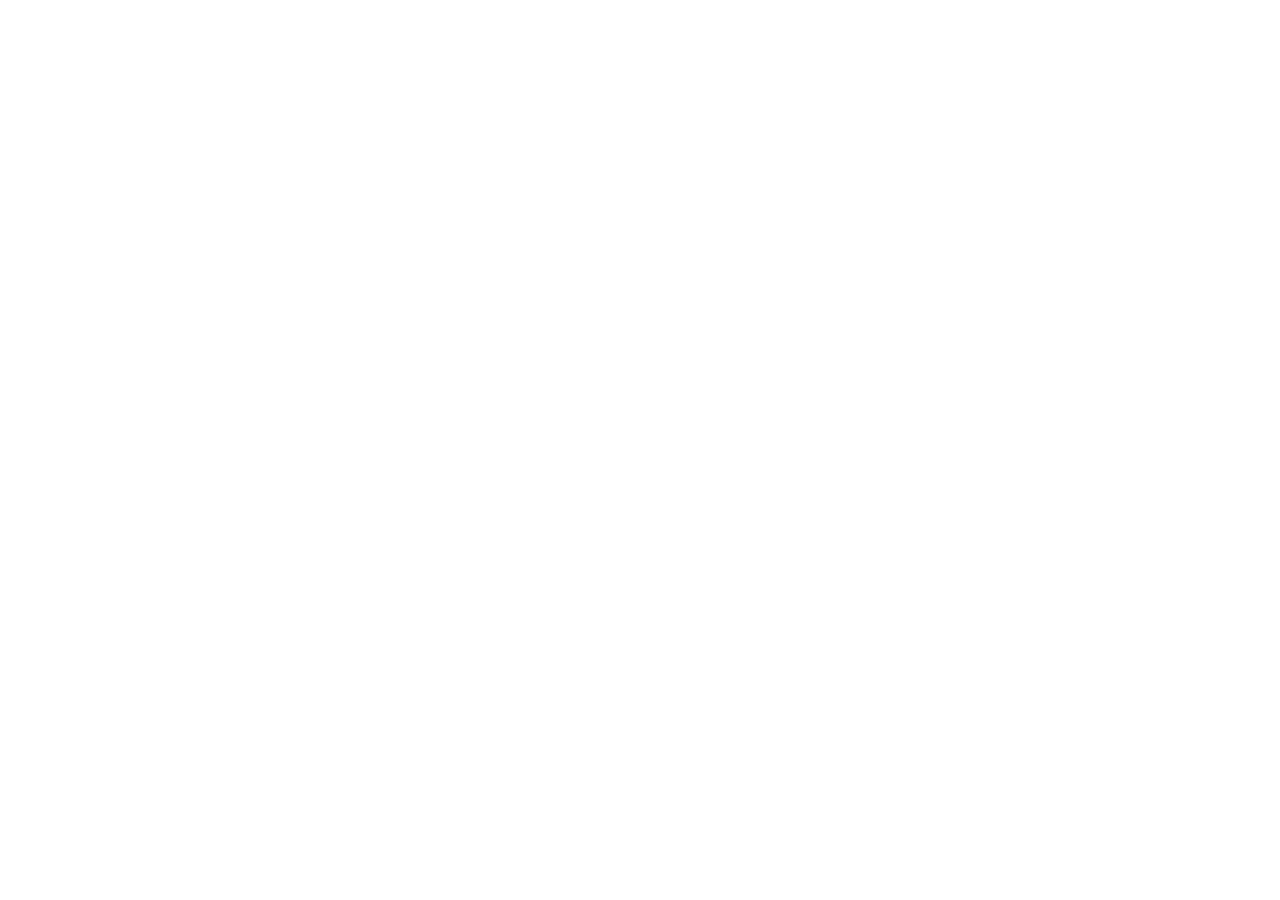
==== commit 95dee1c8: "fix: 将赞赏码图片转为base64嵌入，解决网络加载问题" ====
--- a/index.html
+++ b/index.html
@@ -3,22 +3,22 @@
 <head>
     <meta charset="UTF-8">
     <meta name="viewport" content="width=device-width, initial-scale=1.0">
-    <title>蛙噻！好摊 · 摆摊模拟器</title>
+    <title>蛙噻！好�?· 摆摊模拟�?/title>
     <link rel="stylesheet" href="css/style.css">
 </head>
 <body>
     <header>
         <div class="header-left">
-            蛙噻！好摊 by 咕呱工作室
-            <button class="ml-btn">呱</button>
+            蛙噻！好�?by 咕呱工作�?
+            <button class="ml-btn">�?/button>
         </div>
         <div class="header-center">
             <span class="title-red">蛙摊</span> | 概览
-            <a href="#" class="cloud-save">云存档 ></a>
+            <a href="#" class="cloud-save">云存�?></a>
         </div>
         <div class="header-right">
             <a href="#" id="saveGameLink">存档</a> | <a href="#" id="loadGameLink">读档</a> | <a href="#" id="settingsLink">设置</a> | <a href="#" id="deleteSaveLink">删档</a> | 蛙信 | 蛙游 | Ver 2.0.0
-            <a href="#" id="devLink">开发者</a>
+            <a href="#" id="devLink">开发�?/a>
         </div>
     </header>
 
@@ -37,8 +37,8 @@
                 <div id="backpackContent" style="display: block;">
                     <div class="backpack-header" id="backpackHeader" title="升级需1荷包" style="display: flex; justify-content: space-between; align-items: center;">
                         <span>背包 <span id="backpackUsed">0</span>/<span id="backpackCapacity">10</span></span>
-                        <button class="auto-sell-btn" id="autoSellBtn" title="自动上架（点击开启/关闭）">
-                            <span class="auto-sell-icon">↻</span>
+                        <button class="auto-sell-btn" id="autoSellBtn" title="自动上架（点击开�?关闭�?>
+                            <span class="auto-sell-icon">�?/span>
                         </button>
                     </div>
                     <div id="backpackGrid" class="backpack-grid"></div>
@@ -48,20 +48,20 @@
                     <div id="characterInfo">
                         <div><strong>等级:</strong> <span id="characterLevel">1</span></div>
                         <div><strong>经验:</strong> <span id="characterExp">0</span>/<span id="characterExpToNext">100</span></div>
-                        <div><strong>生命值:</strong> <span id="characterHealth">100</span>/<span id="characterMaxHealth">100</span></div>
-                        <div><strong>防御力:</strong> <span id="characterDefense">5</span></div>
-                        <div><strong>攻击力:</strong> <span id="characterAttack">20</span></div>
-                        <div><strong>暴击率:</strong> <span id="characterCritical">5%</span></div>
+                        <div><strong>生命�?</strong> <span id="characterHealth">100</span>/<span id="characterMaxHealth">100</span></div>
+                        <div><strong>防御�?</strong> <span id="characterDefense">5</span></div>
+                        <div><strong>攻击�?</strong> <span id="characterAttack">20</span></div>
+                        <div><strong>暴击�?</strong> <span id="characterCritical">5%</span></div>
                         <div><strong>暴击伤害:</strong> <span id="characterCriticalDamage">150%</span></div>
                         <div><strong>怪物伤害:</strong> <span id="characterMonsterDamage">0%</span></div>
-                        <div><strong>闪避率:</strong> <span id="characterDodge">3%</span></div>
+                        <div><strong>闪避�?</strong> <span id="characterDodge">3%</span></div>
                     </div>
                     <div style="margin-top: 12px; padding-top: 8px; border-top: 1px solid #ddd;">
-                        <div><strong>战斗力:</strong> <span id="characterCombatPower">0</span></div>
-                        <div><strong>生存力:</strong> <span id="characterSurvivability">0</span></div>
+                        <div><strong>战斗�?</strong> <span id="characterCombatPower">0</span></div>
+                        <div><strong>生存�?</strong> <span id="characterSurvivability">0</span></div>
                     </div>
                     <div style="margin-top: 12px; padding-top: 8px; border-top: 1px solid #ddd;">
-                        <div><strong>暗淡的珍珠:</strong> <span id="dullPearlCount">0</span></div>
+                        <div><strong>暗淡的珍�?</strong> <span id="dullPearlCount">0</span></div>
                     </div>
                 </div>
             </div>
@@ -74,17 +74,17 @@
                         <h3 style="margin: 0; color: #333; font-size: 14px;">战斗</h3>
                         <select id="adventureAreaSelect" style="padding: 2px 6px; border-radius: 4px; border: 1px solid #ccc; background: transparent; color: #333; cursor: pointer; font-size: 11px;">
                         </select>
-                        <select id="adventureRepeatSelect" style="padding: 2px 6px; border-radius: 4px; border: 1px solid #ccc; background: transparent; color: #333; cursor: pointer; font-size: 11px;" title="在该地区重复打怪次数">
-                            <option value="1" selected>1次</option>
-                            <option value="5">5次</option>
-                            <option value="10">10次</option>
-                            <option value="20">20次</option>
-                            <option value="50">50次</option>
-                            <option value="100">100次</option>
+                        <select id="adventureRepeatSelect" style="padding: 2px 6px; border-radius: 4px; border: 1px solid #ccc; background: transparent; color: #333; cursor: pointer; font-size: 11px;" title="在该地区重复打怪次�?>
+                            <option value="1" selected>1�?/option>
+                            <option value="5">5�?/option>
+                            <option value="10">10�?/option>
+                            <option value="20">20�?/option>
+                            <option value="50">50�?/option>
+                            <option value="100">100�?/option>
                             <option value="0">无限</option>
                         </select>
                     </div>
-                    <button id="autoFightBtn" class="transparent-btn" title="开始/暂停">&gt;</button>
+                    <button id="autoFightBtn" class="transparent-btn" title="开�?暂停">&gt;</button>
                 </div>
                 <div style="display: flex; gap: 8px;">
                     <div style="flex: 1; background: transparent; border: 1px solid #e0e0e0; border-radius: 4px; padding: 6px;">
@@ -121,16 +121,16 @@
                 <a href="#" id="tabAll">食材收集</a> ·
                 <a href="#" id="tabMarketShop">集市</a> ·
                 <a href="#" id="tabEquipment">装备</a> ·
-                <a href="#" id="tabProcess">自动化</a> ·
+                <a href="#" id="tabProcess">自动�?/a> ·
                 <a href="#" id="tabTool">工具</a> ·
-                <a href="#" id="tabStall">可摆摊</a> ·
+                <a href="#" id="tabStall">可摆�?/a> ·
                 <a href="#" id="tabHotel">借宿</a>
                 <span class="help-icon">?</span>
             </div>
             <div class="button-group" id="mainButtonGroup">
                 <button class="action-btn" id="catchBugBtn">捕捉虫子</button>
                 <button class="action-btn disabled" id="skewerBtn" disabled>串虫虫串</button>
-                <button class="action-btn disabled" id="spicySkewerBtn" disabled>制作咻咻辣辣串</button>
+                <button class="action-btn disabled" id="spicySkewerBtn" disabled>制作咻咻辣辣�?/button>
                 <button class="action-btn disabled" id="pickPepperBtn" disabled>采摘山椒</button>
             </div>
             <div id="stallBackpackPane">
@@ -138,30 +138,30 @@
             </div>
             <div id="marketShopPane">
                 <div style="display: flex; gap: 8px; margin-bottom: 16px;">
-                    <button class="tab-btn active" id="generalShopTab">杂货铺</button>
-                    <button class="tab-btn" id="blacksmithTab">铁匠铺</button>
-                    <button class="tab-btn" id="fruitShopTab">水果铺</button>
+                    <button class="tab-btn active" id="generalShopTab">杂货�?/button>
+                    <button class="tab-btn" id="blacksmithTab">铁匠�?/button>
+                    <button class="tab-btn" id="fruitShopTab">水果�?/button>
                 </div>
                 <div id="generalShopContent" style="display: block;">
                     <div class="shop-list" id="marketShopList"></div>
                 </div>
                 <div id="blacksmithContent" style="display: none;">
-                    <h4>⚒️ 铁匠铺</h4>
+                    <h4>⚒️ 铁匠�?/h4>
                     <div class="shop-list" id="blacksmithShopList">
-                        <div style="color:#999; padding:4px;">出售武器和盔甲</div>
+                        <div style="color:#999; padding:4px;">出售武器和盔�?/div>
                     </div>
                 </div>
                 <div id="fruitShopContent" style="display: none;">
-                    <h4>🍎 水果铺</h4>
+                    <h4>🍎 水果�?/h4>
                     <div class="shop-list" id="fruitShopList">
-                        <div style="color:#999; padding:4px;">出售水果和食材</div>
+                        <div style="color:#999; padding:4px;">出售水果和食�?/div>
                     </div>
                 </div>
             </div>
             <div id="hotelPane">
                 <div class="hotel-title">🏠 借宿</div>
-                <p>在这里休息一晚，可以恢复精力，并让时间推进到次日早上8:00。</p>
-                <p>借宿费用：100 金币</p>
+                <p>在这里休息一晚，可以恢复精力，并让时间推进到次日早上8:00�?/p>
+                <p>借宿费用�?00 金币</p>
                 <button class="hotel-btn" id="hotelStayBtn">借宿过夜</button>
             </div>
             <div id="autoProcessPane" style="display: none; padding: 16px; position: absolute; top: 50px; left: 0; right: 0; bottom: 0;">
@@ -173,7 +173,7 @@
                     </div>
                 </div>
                 <div id="automationCanvas" style="overflow: hidden; border: 1px solid #eee; border-radius: 8px; position: absolute; top: 40px; left: 16px; right: 16px; bottom: 16px; background: #fafafa;">
-                    <div id="automationHint" style="position: absolute; top: 50%; left: 50%; transform: translate(-50%, -50%); color: #bbb; font-size: 14px; pointer-events: none; white-space: nowrap; z-index: 1;">右键点击空白处添加卡片</div>
+                    <div id="automationHint" style="position: absolute; top: 50%; left: 50%; transform: translate(-50%, -50%); color: #bbb; font-size: 14px; pointer-events: none; white-space: nowrap; z-index: 1;">右键点击空白处添加卡�?/div>
                     <div id="automationContent" style="position: absolute; top: 0; left: 0; transform-origin: 0 0;">
                         <svg id="automationLinks" style="position: absolute; top: 0; left: 0; width: 2000px; height: 2000px;"></svg>
                         <div id="automationCards" style="position: absolute; top: 0; left: 0; width: 2000px; height: 2000px; pointer-events: none;"></div>
@@ -181,12 +181,12 @@
                 </div>
             </div>
             <div id="toolPane" style="display: none; padding: 16px;">
-                <h3>🔧 工具栏</h3>
+                <h3>🔧 工具�?/h3>
                 <div style="margin-top: 16px;">
                     <div class="equipment-slot" style="max-width: 300px;">
                         <h4>当前工具</h4>
                         <div id="toolSlotMain" class="equipment-slot-content">
-                            <span>未装备</span>
+                            <span>未装�?/span>
                         </div>
                     </div>
                 </div>
@@ -197,42 +197,42 @@
                 </div>
             </div>
             <div id="equipmentPane" style="display: none; padding: 16px;">
-                <h3>🏹 装备栏</h3>
+                <h3>🏹 装备�?/h3>
                 <div style="display: grid; grid-template-columns: 1fr 1fr; gap: 16px; margin-top: 16px;">
                     <div class="equipment-slot">
                         <h4>武器</h4>
                         <div id="weaponSlot" class="equipment-slot-content">
-                            <span>未装备</span>
+                            <span>未装�?/span>
                         </div>
                     </div>
                     <div class="equipment-slot">
                         <h4>盔甲</h4>
                         <div id="armorSlot" class="equipment-slot-content">
-                            <span>未装备</span>
+                            <span>未装�?/span>
                         </div>
                     </div>
                     <div class="equipment-slot">
                         <h4>头盔</h4>
                         <div id="helmetSlot" class="equipment-slot-content">
-                            <span>未装备</span>
+                            <span>未装�?/span>
                         </div>
                     </div>
                     <div class="equipment-slot">
                         <h4>靴子</h4>
                         <div id="bootsSlot" class="equipment-slot-content">
-                            <span>未装备</span>
+                            <span>未装�?/span>
                         </div>
                     </div>
                     <div class="equipment-slot">
                         <h4>手套</h4>
                         <div id="glovesSlot" class="equipment-slot-content">
-                            <span>未装备</span>
+                            <span>未装�?/span>
                         </div>
                     </div>
                     <div class="equipment-slot">
                         <h4>裤子</h4>
                         <div id="pantsSlot" class="equipment-slot-content">
-                            <span>未装备</span>
+                            <span>未装�?/span>
                         </div>
                     </div>
                 </div>
@@ -269,17 +269,17 @@
                                 <span id="refineTargetQuality" class="refine-info-value"></span>
                             </div>
                             <div class="refine-info-row">
-                                <span class="refine-info-label">消耗材料</span>
+                                <span class="refine-info-label">消耗材�?/span>
                                 <span id="refineCost" class="refine-info-value"></span>
                             </div>
                             <div class="refine-info-row">
-                                <span class="refine-info-label">成功率</span>
+                                <span class="refine-info-label">成功�?/span>
                                 <span id="refineSuccessRate" class="refine-info-value refine-success-rate"></span>
                             </div>
                         </div>
                         <div class="refine-tips">
-                            <div class="refine-tip">💡 成功后属性+4%，最高+60%</div>
-                            <div class="refine-tip warning">⚠️ 失败材料不返还</div>
+                            <div class="refine-tip">💡 成功后属�?4%，最�?60%</div>
+                            <div class="refine-tip warning">⚠️ 失败材料不返�?/div>
                         </div>
                     </div>
                     <div class="modal-footer">
@@ -309,7 +309,7 @@
                             </div>
                             <div class="settings-item" id="healThresholdRow" style="display: none;">
                                 <div class="settings-label">
-                                    <span>触发血量</span>
+                                    <span>触发血�?/span>
                                     <span class="settings-desc">血量低于此百分比时自动用药</span>
                                 </div>
                                 <div class="settings-input-group">
@@ -323,7 +323,7 @@
                             <div class="settings-item">
                                 <div class="settings-label">
                                     <span>上架类型</span>
-                                    <span class="settings-desc">选择自动上架的物品类型</span>
+                                    <span class="settings-desc">选择自动上架的物品类�?/span>
                                 </div>
                                 <select id="autoSellType" class="form-input" style="width: 120px;">
                                     <option value="all">全部</option>
@@ -335,7 +335,7 @@
                             </div>
                             <div class="settings-item">
                                 <div class="settings-label">
-                                    <span>最高价值</span>
+                                    <span>最高价�?/span>
                                     <span class="settings-desc">只上架价值不高于此值的物品</span>
                                 </div>
                                 <div class="settings-input-group">
@@ -355,13 +355,13 @@
 
         <aside class="right-sidebar">
             <div class="season">
-                <span id="gameTimeDisplay">第1年 雨季 第5天</span>
+                <span id="gameTimeDisplay">�?�?雨季 �?�?/span>
                 <span id="clockDisplay">8:00</span>
             </div>
             <div class="sidebar-tabs">
                 <button class="tab-btn active" id="stallTabBtn">摊位</button>
                 <button class="tab-btn" id="marketTabBtn">市场</button>
-                <span class="region-display" id="regionDisplay">地区：池塘</span>
+                <span class="region-display" id="regionDisplay">地区：池�?/span>
             </div>
             <div id="stallPane" class="tab-pane active">
                 <div style="margin-bottom:8px; display: flex; justify-content: space-between; align-items: center;">
@@ -419,11 +419,11 @@
     </main>
 
     <footer>
-        <a href="#">蛙百科</a> |
-        <a href="#">蛙友群</a> |
+        <a href="#">蛙百�?/a> |
+        <a href="#">蛙友�?/a> |
         <a href="#">蛙员</a> |
         <a href="#" id="donateLink">支持</a>
-        <p style="margin-top: 8px; font-size: 12px; color: #999;">你的支持是我更新的最大动力 ❤️</p>
+        <p style="margin-top: 8px; font-size: 12px; color: #999;">你的支持是我更新的最大动�?❤️</p>
     </footer>
 
     <div id="donateModal" class="modal">
@@ -434,7 +434,7 @@
             </div>
             <div class="modal-body">
                 <p style="margin-bottom: 16px; color: #666;">你的支持是我更新的最大动力！</p>
-                <img src="zanshangma.jpg" alt="赞赏码" style="max-width: 100%; border-radius: 8px; box-shadow: 0 2px 8px rgba(0,0,0,0.1);">
+                <img src="[data-uri]" alt="赞赏�? style="max-width: 100%; border-radius: 8px; box-shadow: 0 2px 8px rgba(0,0,0,0.1);">
             </div>
         </div>
     </div>
@@ -451,7 +451,7 @@
                     <select id="itemSelect" class="form-select"></select>
                 </div>
                 <div class="form-group">
-                    <label>售价（金币/个）</label>
+                    <label>售价（金�?个）</label>
                     <input type="number" id="itemPrice" class="form-input" min="1" value="1">
                 </div>
                 <div class="form-group">
@@ -474,7 +474,7 @@
                 <label>增加金币:</label>
                 <input type="number" id="devAddCoins" min="1" value="100">
                 <button id="devAddCoinsBtn">增加</button>
-                <button id="devSetCoinsBtn">设置为</button>
+                <button id="devSetCoinsBtn">设置�?/button>
                 <input type="number" id="devSetCoins" min="0" value="0">
             </div>
             <div class="dev-section">
@@ -493,13 +493,13 @@
                 <button id="setVolatilityBtn">设置</button>
             </div>
             <div class="dev-section">
-                <h3>➕ 添加物品到市场</h3>
+                <h3>�?添加物品到市�?/h3>
                 <input type="text" id="newItemName" placeholder="名称" size="10">
                 <input type="number" id="newItemMin" placeholder="最低价">
                 <input type="number" id="newItemMax" placeholder="最高价">
-                <input type="number" id="newItemPrice" placeholder="初始价">
+                <input type="number" id="newItemPrice" placeholder="初始�?>
                 <input type="number" id="newItemVolatility" placeholder="波动金额" step="1" min="0">
-                <input type="number" id="newItemSpeed" placeholder="速度(秒/个)" min="1" step="1">
+                <input type="number" id="newItemSpeed" placeholder="速度(�?�?" min="1" step="1">
                 <input type="number" id="newItemCapacity" placeholder="容量上限" min="1" step="1" value="1">
                 <button id="addItemBtn">添加</button>
             </div>
@@ -507,10 +507,10 @@
                 <h3>📋 物品列表编辑</h3>
                 <div class="dev-list-header">
                     <span>名称</span>
-                    <span class="header-item">最低</span>
-                    <span class="header-item">最高</span>
+                    <span class="header-item">最�?/span>
+                    <span class="header-item">最�?/span>
                     <span class="header-item">当前</span>
-                    <span class="header-item">波动额</span>
+                    <span class="header-item">波动�?/span>
                     <span class="header-item">速度</span>
                     <span class="header-item">容量</span>
                     <span style="width:120px;">操作</span>
@@ -519,49 +519,49 @@
             </div>
             <div class="dev-section">
                 <h3>⏱️ 设置游戏时间</h3>
-                <label>年:</label><input type="number" id="setYear" value="1" min="1">
-                <label>季:</label>
+                <label>�?</label><input type="number" id="setYear" value="1" min="1">
+                <label>�?</label>
                 <select id="setSeason">
-                    <option value="0">春</option>
-                    <option value="1" selected>雨</option>
-                    <option value="2">秋</option>
-                    <option value="3">冬</option>
+                    <option value="0">�?/option>
+                    <option value="1" selected>�?/option>
+                    <option value="2">�?/option>
+                    <option value="3">�?/option>
                 </select>
-                <label>日:</label><input type="number" id="setDay" value="1" min="1" max="4">
-                <label>时:</label><input type="number" id="setHour" value="8" min="8" max="20">
+                <label>�?</label><input type="number" id="setDay" value="1" min="1" max="4">
+                <label>�?</label><input type="number" id="setHour" value="8" min="8" max="20">
                 <button id="setTimeBtn">设置</button>
-                <button id="nextDayBtn" style="margin-left:10px;">⏩ 次日</button>
-            </div>
-            <div class="dev-section">
-                <h3>📊 状态信息</h3>
+                <button id="nextDayBtn" style="margin-left:10px;">�?次日</button>
+            </div>
+            <div class="dev-section">
+                <h3>📊 状态信�?/h3>
                 <div id="devStateInfo" style="font-size:12px; background:#f5f5f5; padding:8px; border-radius:4px; max-height:200px; overflow-y:auto;">
                 </div>
             </div>
             <div class="dev-section">
-                <h3>➕ 添加物品到背包</h3>
+                <h3>�?添加物品到背�?/h3>
                 <input list="itemNames" id="devItemName" placeholder="物品名称" style="width:200px;">
                 <datalist id="itemNames">
                     <option value="虫子">
                     <option value="荷叶">
-                    <option value="虫虫串">
+                    <option value="虫虫�?>
                     <option value="辣椒">
-                    <option value="胡萝卜">
-                    <option value="咻咻辣辣串">
+                    <option value="胡萝�?>
+                    <option value="咻咻辣辣�?>
                     <option value="荷包">
                     <option value="小存钱罐">
                 </datalist>
                 <input type="number" id="devItemQty" min="1" value="1" style="width:80px;">
-                <button id="addToBackpackBtn">添加到背包</button>
+                <button id="addToBackpackBtn">添加到背�?/button>
             </div>
             <div class="dev-section">
                 <h3>🎁 获取套装装备</h3>
-                <button id="getPondSetBtn">获取池塘行者套装</button>
+                <button id="getPondSetBtn">获取池塘行者套�?/button>
                 <button id="getForestSetBtn">获取森林猎手套装</button>
-                <button id="getCaveSetBtn">获取山洞探险家套装</button>
+                <button id="getCaveSetBtn">获取山洞探险家套�?/button>
                 <button id="getCastleSetBtn">获取城堡勇士套装</button>
             </div>
             <div class="dev-panel-footer">
-                <button class="close-dev-btn" id="closeDevPanel">关闭开发者面板</button>
+                <button class="close-dev-btn" id="closeDevPanel">关闭开发者面�?/button>
             </div>
         </div>
     </div>
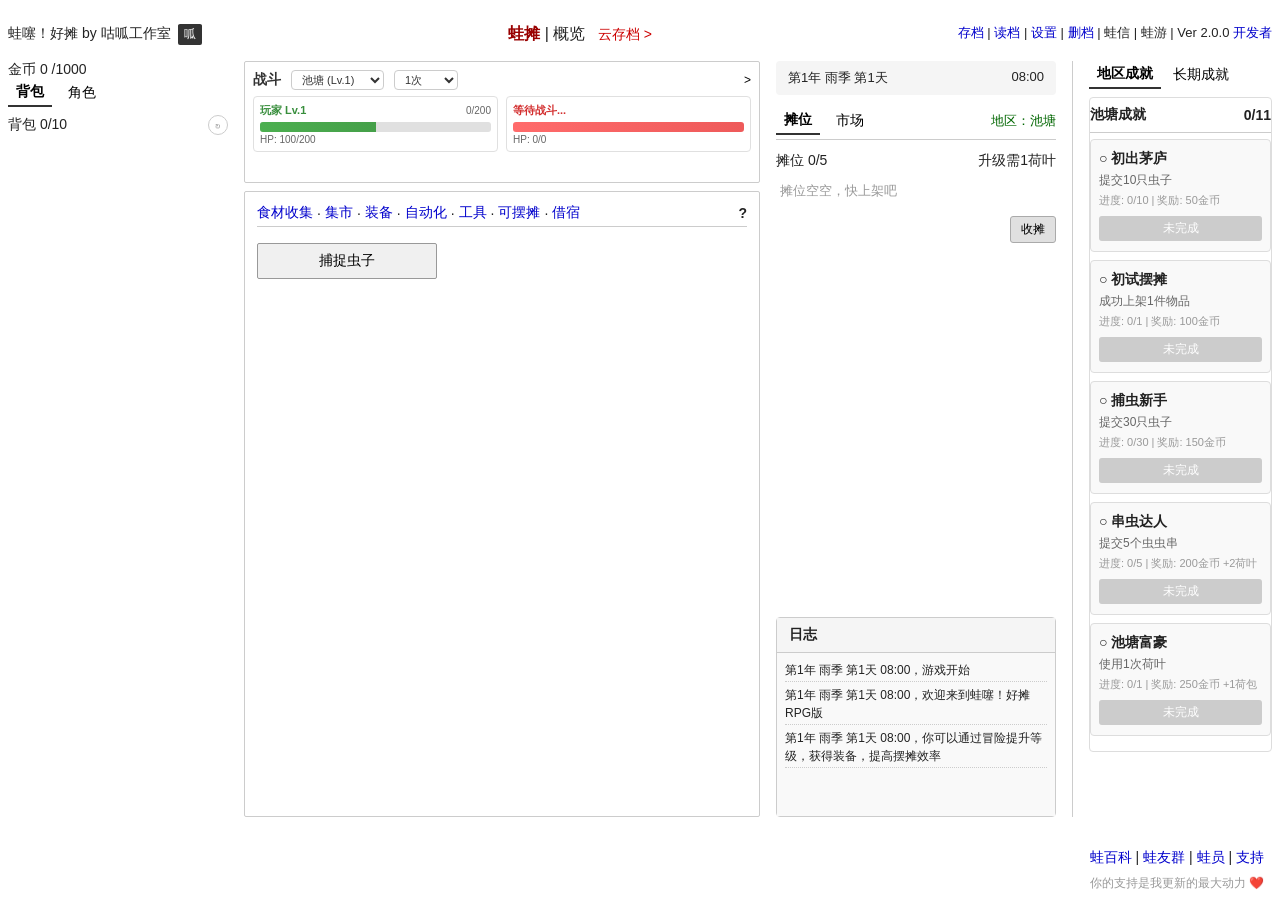
==== commit 7badfff2: "v1.3.0: 战斗状态保存、UI优化、tooltip修复 - 战斗状态保存：自动战斗暂停状态现在会被保存 - 战斗信息保存：刷新页面后继续之前的战斗 - 信息UI优化：添加市价显示，价格统一标黄色 " ====
--- a/index.html
+++ b/index.html
@@ -1,24 +1,24 @@
-<!DOCTYPE html>
+﻿﻿﻿﻿﻿<!DOCTYPE html>
 <html lang="zh-CN">
 <head>
     <meta charset="UTF-8">
     <meta name="viewport" content="width=device-width, initial-scale=1.0">
-    <title>蛙噻！好�?· 摆摊模拟�?/title>
+    <title>蛙噻！好摊 · 摆摊模拟器</title>
     <link rel="stylesheet" href="css/style.css">
 </head>
 <body>
     <header>
         <div class="header-left">
-            蛙噻！好�?by 咕呱工作�?
-            <button class="ml-btn">�?/button>
+            蛙噻！好摊 by 咕呱工作室
+            <button class="ml-btn">呱</button>
         </div>
         <div class="header-center">
             <span class="title-red">蛙摊</span> | 概览
-            <a href="#" class="cloud-save">云存�?></a>
+            <a href="#" class="cloud-save">云存档 ></a>
         </div>
         <div class="header-right">
             <a href="#" id="saveGameLink">存档</a> | <a href="#" id="loadGameLink">读档</a> | <a href="#" id="settingsLink">设置</a> | <a href="#" id="deleteSaveLink">删档</a> | 蛙信 | 蛙游 | Ver 2.0.0
-            <a href="#" id="devLink">开发�?/a>
+            <a href="#" id="devLink">开发者</a>
         </div>
     </header>
 
@@ -37,8 +37,8 @@
                 <div id="backpackContent" style="display: block;">
                     <div class="backpack-header" id="backpackHeader" title="升级需1荷包" style="display: flex; justify-content: space-between; align-items: center;">
                         <span>背包 <span id="backpackUsed">0</span>/<span id="backpackCapacity">10</span></span>
-                        <button class="auto-sell-btn" id="autoSellBtn" title="自动上架（点击开�?关闭�?>
-                            <span class="auto-sell-icon">�?/span>
+                        <button class="auto-sell-btn" id="autoSellBtn" title="自动上架（点击开启/关闭）">
+                            <span class="auto-sell-icon">↻</span>
                         </button>
                     </div>
                     <div id="backpackGrid" class="backpack-grid"></div>
@@ -48,20 +48,20 @@
                     <div id="characterInfo">
                         <div><strong>等级:</strong> <span id="characterLevel">1</span></div>
                         <div><strong>经验:</strong> <span id="characterExp">0</span>/<span id="characterExpToNext">100</span></div>
-                        <div><strong>生命�?</strong> <span id="characterHealth">100</span>/<span id="characterMaxHealth">100</span></div>
-                        <div><strong>防御�?</strong> <span id="characterDefense">5</span></div>
-                        <div><strong>攻击�?</strong> <span id="characterAttack">20</span></div>
-                        <div><strong>暴击�?</strong> <span id="characterCritical">5%</span></div>
+                        <div><strong>生命值:</strong> <span id="characterHealth">100</span>/<span id="characterMaxHealth">100</span></div>
+                        <div><strong>防御力:</strong> <span id="characterDefense">5</span></div>
+                        <div><strong>攻击力:</strong> <span id="characterAttack">20</span></div>
+                        <div><strong>暴击率:</strong> <span id="characterCritical">5%</span></div>
                         <div><strong>暴击伤害:</strong> <span id="characterCriticalDamage">150%</span></div>
                         <div><strong>怪物伤害:</strong> <span id="characterMonsterDamage">0%</span></div>
-                        <div><strong>闪避�?</strong> <span id="characterDodge">3%</span></div>
+                        <div><strong>闪避率:</strong> <span id="characterDodge">3%</span></div>
                     </div>
                     <div style="margin-top: 12px; padding-top: 8px; border-top: 1px solid #ddd;">
-                        <div><strong>战斗�?</strong> <span id="characterCombatPower">0</span></div>
-                        <div><strong>生存�?</strong> <span id="characterSurvivability">0</span></div>
+                        <div><strong>战斗力:</strong> <span id="characterCombatPower">0</span></div>
+                        <div><strong>生存力:</strong> <span id="characterSurvivability">0</span></div>
                     </div>
                     <div style="margin-top: 12px; padding-top: 8px; border-top: 1px solid #ddd;">
-                        <div><strong>暗淡的珍�?</strong> <span id="dullPearlCount">0</span></div>
+                        <div><strong>暗淡的珍珠:</strong> <span id="dullPearlCount">0</span></div>
                     </div>
                 </div>
             </div>
@@ -74,17 +74,17 @@
                         <h3 style="margin: 0; color: #333; font-size: 14px;">战斗</h3>
                         <select id="adventureAreaSelect" style="padding: 2px 6px; border-radius: 4px; border: 1px solid #ccc; background: transparent; color: #333; cursor: pointer; font-size: 11px;">
                         </select>
-                        <select id="adventureRepeatSelect" style="padding: 2px 6px; border-radius: 4px; border: 1px solid #ccc; background: transparent; color: #333; cursor: pointer; font-size: 11px;" title="在该地区重复打怪次�?>
-                            <option value="1" selected>1�?/option>
-                            <option value="5">5�?/option>
-                            <option value="10">10�?/option>
-                            <option value="20">20�?/option>
-                            <option value="50">50�?/option>
-                            <option value="100">100�?/option>
+                        <select id="adventureRepeatSelect" style="padding: 2px 6px; border-radius: 4px; border: 1px solid #ccc; background: transparent; color: #333; cursor: pointer; font-size: 11px;" title="在该地区重复打怪次数">
+                            <option value="1" selected>1次</option>
+                            <option value="5">5次</option>
+                            <option value="10">10次</option>
+                            <option value="20">20次</option>
+                            <option value="50">50次</option>
+                            <option value="100">100次</option>
                             <option value="0">无限</option>
                         </select>
                     </div>
-                    <button id="autoFightBtn" class="transparent-btn" title="开�?暂停">&gt;</button>
+                    <button id="autoFightBtn" class="transparent-btn" title="开始/暂停">&gt;</button>
                 </div>
                 <div style="display: flex; gap: 8px;">
                     <div style="flex: 1; background: transparent; border: 1px solid #e0e0e0; border-radius: 4px; padding: 6px;">
@@ -121,16 +121,16 @@
                 <a href="#" id="tabAll">食材收集</a> ·
                 <a href="#" id="tabMarketShop">集市</a> ·
                 <a href="#" id="tabEquipment">装备</a> ·
-                <a href="#" id="tabProcess">自动�?/a> ·
+                <a href="#" id="tabProcess">自动化</a> ·
                 <a href="#" id="tabTool">工具</a> ·
-                <a href="#" id="tabStall">可摆�?/a> ·
+                <a href="#" id="tabStall">可摆摊</a> ·
                 <a href="#" id="tabHotel">借宿</a>
                 <span class="help-icon">?</span>
             </div>
             <div class="button-group" id="mainButtonGroup">
                 <button class="action-btn" id="catchBugBtn">捕捉虫子</button>
                 <button class="action-btn disabled" id="skewerBtn" disabled>串虫虫串</button>
-                <button class="action-btn disabled" id="spicySkewerBtn" disabled>制作咻咻辣辣�?/button>
+                <button class="action-btn disabled" id="spicySkewerBtn" disabled>制作咻咻辣辣串</button>
                 <button class="action-btn disabled" id="pickPepperBtn" disabled>采摘山椒</button>
             </div>
             <div id="stallBackpackPane">
@@ -138,30 +138,30 @@
             </div>
             <div id="marketShopPane">
                 <div style="display: flex; gap: 8px; margin-bottom: 16px;">
-                    <button class="tab-btn active" id="generalShopTab">杂货�?/button>
-                    <button class="tab-btn" id="blacksmithTab">铁匠�?/button>
-                    <button class="tab-btn" id="fruitShopTab">水果�?/button>
+                    <button class="tab-btn active" id="generalShopTab">杂货铺</button>
+                    <button class="tab-btn" id="blacksmithTab">铁匠铺</button>
+                    <button class="tab-btn" id="fruitShopTab">水果铺</button>
                 </div>
                 <div id="generalShopContent" style="display: block;">
                     <div class="shop-list" id="marketShopList"></div>
                 </div>
                 <div id="blacksmithContent" style="display: none;">
-                    <h4>⚒️ 铁匠�?/h4>
+                    <h4>⚒️ 铁匠铺</h4>
                     <div class="shop-list" id="blacksmithShopList">
-                        <div style="color:#999; padding:4px;">出售武器和盔�?/div>
+                        <div style="color:#999; padding:4px;">出售武器和盔甲</div>
                     </div>
                 </div>
                 <div id="fruitShopContent" style="display: none;">
-                    <h4>🍎 水果�?/h4>
+                    <h4>🍎 水果铺</h4>
                     <div class="shop-list" id="fruitShopList">
-                        <div style="color:#999; padding:4px;">出售水果和食�?/div>
+                        <div style="color:#999; padding:4px;">出售水果和食材</div>
                     </div>
                 </div>
             </div>
             <div id="hotelPane">
                 <div class="hotel-title">🏠 借宿</div>
-                <p>在这里休息一晚，可以恢复精力，并让时间推进到次日早上8:00�?/p>
-                <p>借宿费用�?00 金币</p>
+                <p>在这里休息一晚，可以恢复精力，并让时间推进到次日早上8:00。</p>
+                <p>借宿费用：100 金币</p>
                 <button class="hotel-btn" id="hotelStayBtn">借宿过夜</button>
             </div>
             <div id="autoProcessPane" style="display: none; padding: 16px; position: absolute; top: 50px; left: 0; right: 0; bottom: 0;">
@@ -173,7 +173,7 @@
                     </div>
                 </div>
                 <div id="automationCanvas" style="overflow: hidden; border: 1px solid #eee; border-radius: 8px; position: absolute; top: 40px; left: 16px; right: 16px; bottom: 16px; background: #fafafa;">
-                    <div id="automationHint" style="position: absolute; top: 50%; left: 50%; transform: translate(-50%, -50%); color: #bbb; font-size: 14px; pointer-events: none; white-space: nowrap; z-index: 1;">右键点击空白处添加卡�?/div>
+                    <div id="automationHint" style="position: absolute; top: 50%; left: 50%; transform: translate(-50%, -50%); color: #bbb; font-size: 14px; pointer-events: none; white-space: nowrap; z-index: 1;">右键点击空白处添加卡片</div>
                     <div id="automationContent" style="position: absolute; top: 0; left: 0; transform-origin: 0 0;">
                         <svg id="automationLinks" style="position: absolute; top: 0; left: 0; width: 2000px; height: 2000px;"></svg>
                         <div id="automationCards" style="position: absolute; top: 0; left: 0; width: 2000px; height: 2000px; pointer-events: none;"></div>
@@ -181,12 +181,12 @@
                 </div>
             </div>
             <div id="toolPane" style="display: none; padding: 16px;">
-                <h3>🔧 工具�?/h3>
+                <h3>🔧 工具栏</h3>
                 <div style="margin-top: 16px;">
                     <div class="equipment-slot" style="max-width: 300px;">
                         <h4>当前工具</h4>
                         <div id="toolSlotMain" class="equipment-slot-content">
-                            <span>未装�?/span>
+                            <span>未装备</span>
                         </div>
                     </div>
                 </div>
@@ -197,42 +197,42 @@
                 </div>
             </div>
             <div id="equipmentPane" style="display: none; padding: 16px;">
-                <h3>🏹 装备�?/h3>
+                <h3>🏹 装备栏</h3>
                 <div style="display: grid; grid-template-columns: 1fr 1fr; gap: 16px; margin-top: 16px;">
                     <div class="equipment-slot">
                         <h4>武器</h4>
                         <div id="weaponSlot" class="equipment-slot-content">
-                            <span>未装�?/span>
+                            <span>未装备</span>
                         </div>
                     </div>
                     <div class="equipment-slot">
                         <h4>盔甲</h4>
                         <div id="armorSlot" class="equipment-slot-content">
-                            <span>未装�?/span>
+                            <span>未装备</span>
                         </div>
                     </div>
                     <div class="equipment-slot">
                         <h4>头盔</h4>
                         <div id="helmetSlot" class="equipment-slot-content">
-                            <span>未装�?/span>
+                            <span>未装备</span>
                         </div>
                     </div>
                     <div class="equipment-slot">
                         <h4>靴子</h4>
                         <div id="bootsSlot" class="equipment-slot-content">
-                            <span>未装�?/span>
+                            <span>未装备</span>
                         </div>
                     </div>
                     <div class="equipment-slot">
                         <h4>手套</h4>
                         <div id="glovesSlot" class="equipment-slot-content">
-                            <span>未装�?/span>
+                            <span>未装备</span>
                         </div>
                     </div>
                     <div class="equipment-slot">
                         <h4>裤子</h4>
                         <div id="pantsSlot" class="equipment-slot-content">
-                            <span>未装�?/span>
+                            <span>未装备</span>
                         </div>
                     </div>
                 </div>
@@ -269,17 +269,17 @@
                                 <span id="refineTargetQuality" class="refine-info-value"></span>
                             </div>
                             <div class="refine-info-row">
-                                <span class="refine-info-label">消耗材�?/span>
+                                <span class="refine-info-label">消耗材料</span>
                                 <span id="refineCost" class="refine-info-value"></span>
                             </div>
                             <div class="refine-info-row">
-                                <span class="refine-info-label">成功�?/span>
+                                <span class="refine-info-label">成功率</span>
                                 <span id="refineSuccessRate" class="refine-info-value refine-success-rate"></span>
                             </div>
                         </div>
                         <div class="refine-tips">
-                            <div class="refine-tip">💡 成功后属�?4%，最�?60%</div>
-                            <div class="refine-tip warning">⚠️ 失败材料不返�?/div>
+                            <div class="refine-tip">💡 成功后属性+4%，最高+60%</div>
+                            <div class="refine-tip warning">⚠️ 失败材料不返还</div>
                         </div>
                     </div>
                     <div class="modal-footer">
@@ -309,7 +309,7 @@
                             </div>
                             <div class="settings-item" id="healThresholdRow" style="display: none;">
                                 <div class="settings-label">
-                                    <span>触发血�?/span>
+                                    <span>触发血量</span>
                                     <span class="settings-desc">血量低于此百分比时自动用药</span>
                                 </div>
                                 <div class="settings-input-group">
@@ -323,7 +323,7 @@
                             <div class="settings-item">
                                 <div class="settings-label">
                                     <span>上架类型</span>
-                                    <span class="settings-desc">选择自动上架的物品类�?/span>
+                                    <span class="settings-desc">选择自动上架的物品类型</span>
                                 </div>
                                 <select id="autoSellType" class="form-input" style="width: 120px;">
                                     <option value="all">全部</option>
@@ -335,7 +335,7 @@
                             </div>
                             <div class="settings-item">
                                 <div class="settings-label">
-                                    <span>最高价�?/span>
+                                    <span>最高价值</span>
                                     <span class="settings-desc">只上架价值不高于此值的物品</span>
                                 </div>
                                 <div class="settings-input-group">
@@ -355,13 +355,13 @@
 
         <aside class="right-sidebar">
             <div class="season">
-                <span id="gameTimeDisplay">�?�?雨季 �?�?/span>
+                <span id="gameTimeDisplay">第1年 雨季 第5天</span>
                 <span id="clockDisplay">8:00</span>
             </div>
             <div class="sidebar-tabs">
                 <button class="tab-btn active" id="stallTabBtn">摊位</button>
                 <button class="tab-btn" id="marketTabBtn">市场</button>
-                <span class="region-display" id="regionDisplay">地区：池�?/span>
+                <span class="region-display" id="regionDisplay">地区：池塘</span>
             </div>
             <div id="stallPane" class="tab-pane active">
                 <div style="margin-bottom:8px; display: flex; justify-content: space-between; align-items: center;">
@@ -370,7 +370,7 @@
                 </div>
                 <div id="stallList" class="stall-list"></div>
                 <div class="stall-footer">
-                    <button class="clear-stall-btn" id="clearStallBtn">收摊（全部下架）</button>
+                    <button class="clear-stall-btn" id="clearStallBtn">收摊</button>
                 </div>
             </div>
             <div id="marketPane" class="tab-pane">
@@ -410,7 +410,7 @@
             </div>
             <div class="achievement-section" id="longTermAchievementContent" style="display: none;">
                 <div class="achievement-header">
-                    <span>🌟 长期成就</span>
+                    <span>长期成就</span>
                     <span id="longTermAchievementProgress">0/6</span>
                 </div>
                 <div id="longTermAchievementList" class="achievement-list"></div>
@@ -419,11 +419,11 @@
     </main>
 
     <footer>
-        <a href="#">蛙百�?/a> |
-        <a href="#">蛙友�?/a> |
+        <a href="#">蛙百科</a> |
+        <a href="#">蛙友群</a> |
         <a href="#">蛙员</a> |
         <a href="#" id="donateLink">支持</a>
-        <p style="margin-top: 8px; font-size: 12px; color: #999;">你的支持是我更新的最大动�?❤️</p>
+        <p style="margin-top: 8px; font-size: 12px; color: #999;">你的支持是我更新的最大动力 ❤️</p>
     </footer>
 
     <div id="donateModal" class="modal">
@@ -434,7 +434,7 @@
             </div>
             <div class="modal-body">
                 <p style="margin-bottom: 16px; color: #666;">你的支持是我更新的最大动力！</p>
-                <img src="[data-uri]" alt="赞赏�? style="max-width: 100%; border-radius: 8px; box-shadow: 0 2px 8px rgba(0,0,0,0.1);">
+                <img src="zanshangma.jpg" alt="赞赏码" style="max-width: 100%; border-radius: 8px; box-shadow: 0 2px 8px rgba(0,0,0,0.1);">
             </div>
         </div>
     </div>
@@ -451,7 +451,7 @@
                     <select id="itemSelect" class="form-select"></select>
                 </div>
                 <div class="form-group">
-                    <label>售价（金�?个）</label>
+                    <label>售价（金币/个）</label>
                     <input type="number" id="itemPrice" class="form-input" min="1" value="1">
                 </div>
                 <div class="form-group">
@@ -474,7 +474,7 @@
                 <label>增加金币:</label>
                 <input type="number" id="devAddCoins" min="1" value="100">
                 <button id="devAddCoinsBtn">增加</button>
-                <button id="devSetCoinsBtn">设置�?/button>
+                <button id="devSetCoinsBtn">设置为</button>
                 <input type="number" id="devSetCoins" min="0" value="0">
             </div>
             <div class="dev-section">
@@ -493,13 +493,13 @@
                 <button id="setVolatilityBtn">设置</button>
             </div>
             <div class="dev-section">
-                <h3>�?添加物品到市�?/h3>
+                <h3>➕ 添加物品到市场</h3>
                 <input type="text" id="newItemName" placeholder="名称" size="10">
                 <input type="number" id="newItemMin" placeholder="最低价">
                 <input type="number" id="newItemMax" placeholder="最高价">
-                <input type="number" id="newItemPrice" placeholder="初始�?>
+                <input type="number" id="newItemPrice" placeholder="初始价">
                 <input type="number" id="newItemVolatility" placeholder="波动金额" step="1" min="0">
-                <input type="number" id="newItemSpeed" placeholder="速度(�?�?" min="1" step="1">
+                <input type="number" id="newItemSpeed" placeholder="速度(秒/个)" min="1" step="1">
                 <input type="number" id="newItemCapacity" placeholder="容量上限" min="1" step="1" value="1">
                 <button id="addItemBtn">添加</button>
             </div>
@@ -507,10 +507,10 @@
                 <h3>📋 物品列表编辑</h3>
                 <div class="dev-list-header">
                     <span>名称</span>
-                    <span class="header-item">最�?/span>
-                    <span class="header-item">最�?/span>
+                    <span class="header-item">最低</span>
+                    <span class="header-item">最高</span>
                     <span class="header-item">当前</span>
-                    <span class="header-item">波动�?/span>
+                    <span class="header-item">波动额</span>
                     <span class="header-item">速度</span>
                     <span class="header-item">容量</span>
                     <span style="width:120px;">操作</span>
@@ -519,49 +519,49 @@
             </div>
             <div class="dev-section">
                 <h3>⏱️ 设置游戏时间</h3>
-                <label>�?</label><input type="number" id="setYear" value="1" min="1">
-                <label>�?</label>
+                <label>年:</label><input type="number" id="setYear" value="1" min="1">
+                <label>季:</label>
                 <select id="setSeason">
-                    <option value="0">�?/option>
-                    <option value="1" selected>�?/option>
-                    <option value="2">�?/option>
-                    <option value="3">�?/option>
+                    <option value="0">春</option>
+                    <option value="1" selected>雨</option>
+                    <option value="2">秋</option>
+                    <option value="3">冬</option>
                 </select>
-                <label>�?</label><input type="number" id="setDay" value="1" min="1" max="4">
-                <label>�?</label><input type="number" id="setHour" value="8" min="8" max="20">
+                <label>日:</label><input type="number" id="setDay" value="1" min="1" max="4">
+                <label>时:</label><input type="number" id="setHour" value="8" min="8" max="20">
                 <button id="setTimeBtn">设置</button>
-                <button id="nextDayBtn" style="margin-left:10px;">�?次日</button>
-            </div>
-            <div class="dev-section">
-                <h3>📊 状态信�?/h3>
+                <button id="nextDayBtn" style="margin-left:10px;">⏩ 次日</button>
+            </div>
+            <div class="dev-section">
+                <h3>📊 状态信息</h3>
                 <div id="devStateInfo" style="font-size:12px; background:#f5f5f5; padding:8px; border-radius:4px; max-height:200px; overflow-y:auto;">
                 </div>
             </div>
             <div class="dev-section">
-                <h3>�?添加物品到背�?/h3>
+                <h3>➕ 添加物品到背包</h3>
                 <input list="itemNames" id="devItemName" placeholder="物品名称" style="width:200px;">
                 <datalist id="itemNames">
                     <option value="虫子">
                     <option value="荷叶">
-                    <option value="虫虫�?>
+                    <option value="虫虫串">
                     <option value="辣椒">
-                    <option value="胡萝�?>
-                    <option value="咻咻辣辣�?>
+                    <option value="胡萝卜">
+                    <option value="咻咻辣辣串">
                     <option value="荷包">
                     <option value="小存钱罐">
                 </datalist>
                 <input type="number" id="devItemQty" min="1" value="1" style="width:80px;">
-                <button id="addToBackpackBtn">添加到背�?/button>
+                <button id="addToBackpackBtn">添加到背包</button>
             </div>
             <div class="dev-section">
                 <h3>🎁 获取套装装备</h3>
-                <button id="getPondSetBtn">获取池塘行者套�?/button>
+                <button id="getPondSetBtn">获取池塘行者套装</button>
                 <button id="getForestSetBtn">获取森林猎手套装</button>
-                <button id="getCaveSetBtn">获取山洞探险家套�?/button>
+                <button id="getCaveSetBtn">获取山洞探险家套装</button>
                 <button id="getCastleSetBtn">获取城堡勇士套装</button>
             </div>
             <div class="dev-panel-footer">
-                <button class="close-dev-btn" id="closeDevPanel">关闭开发者面�?/button>
+                <button class="close-dev-btn" id="closeDevPanel">关闭开发者面板</button>
             </div>
         </div>
     </div>
@@ -572,6 +572,7 @@
     <script src="js/utils.js"></script>
     <script src="js/log.js"></script>
     <script src="js/save.js"></script>
+    <script src="js/item-tooltip.js"></script>
     <script src="js/market.js"></script>
     <script src="js/backpack.js"></script>
     <script src="js/stall.js"></script>
--- a/css/style.css
+++ b/css/style.css
@@ -187,8 +187,13 @@
     white-space: nowrap;
 }
 
+.backpack-item-name {
+    color: #1565c0;
+    font-weight: 500;
+}
+
 .backpack-slot .use-btn {
-    margin-left: 2px;
+    margin-left: 1px;
     flex-shrink: 0;
     white-space: nowrap;
 }
@@ -196,14 +201,36 @@
     background-color: #4CAF50;
     color: white;
     border: none;
-    border-radius: 3px;
-    padding: 2px 8px;
-    cursor: pointer;
-    font-size: 12px;
-}
+    border-radius: 2px;
+    padding: 0;
+    cursor: pointer;
+    font-size: 12px;
+    font-weight: bold;
+    width: 18px;
+    height: 18px;
+    min-width: 18px;
+    display: flex;
+    align-items: center;
+    justify-content: center;
+    text-shadow: 0 1px 2px rgba(0,0,0,0.3);
+}
+
+.backpack-slot .use-btn[data-action="sell"] {
+    background-color: #4CAF50 !important;
+}
+
+.backpack-slot .use-btn[data-action="equip"] {
+    background-color: #2196F3 !important;
+}
+
+.backpack-slot .use-btn[data-action="use"] {
+    background-color: #FF9800 !important;
+}
+
 .use-btn:hover {
-    background-color: #45a049;
-}
+    opacity: 0.8;
+}
+
 .use-btn:disabled {
     background-color: #ccc;
     cursor: not-allowed;
@@ -348,6 +375,16 @@
     display: flex;
     gap: 10px;
 }
+
+.shop-item-name {
+    color: #1565c0;
+    font-weight: 500;
+}
+
+.shop-item-price {
+    color: #E6B422;
+    font-weight: 500;
+}
 .buy-btn {
     background-color: #2196F3;
     color: white;
@@ -567,6 +604,16 @@
 .stall-info span {
     white-space: nowrap;
 }
+
+.stall-item-name {
+    color: #1565c0;
+    font-weight: 500;
+}
+
+.stall-item-price {
+    color: #E6B422;
+    font-weight: 500;
+}
 .remove-stall-btn {
     background-color: #ffcccc;
     border: 1px solid #ff8888;
@@ -608,6 +655,16 @@
 }
 .market-header span, .market-item span {
     text-align: left;
+}
+
+.market-item-name {
+    color: #1565c0;
+    font-weight: 500;
+}
+
+.market-item-price {
+    color: #E6B422;
+    font-weight: 500;
 }
 .market-header span:nth-child(2), .market-item span:nth-child(2) {
     text-align: center;
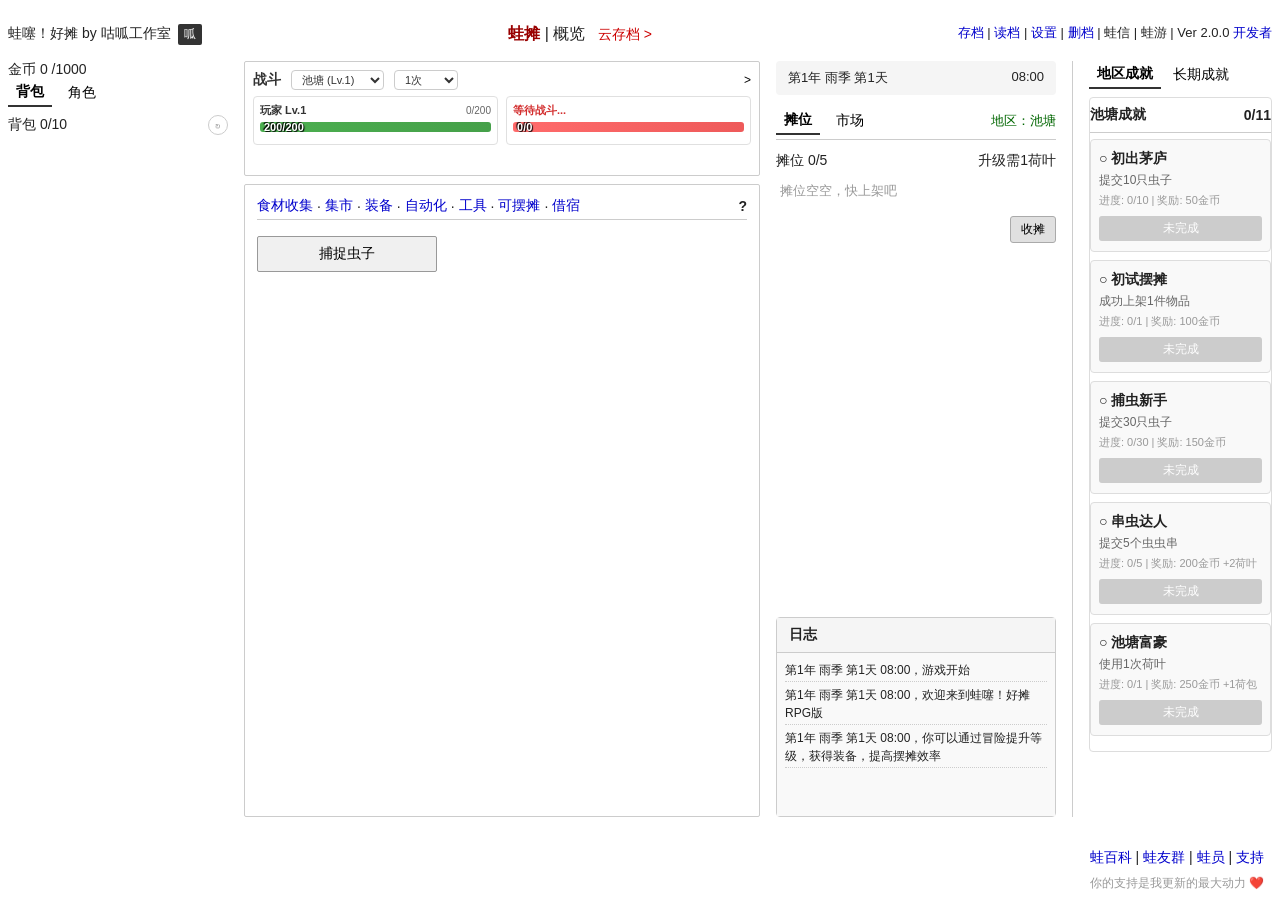
==== commit 07b87b05: "v1.4.0: 回血增强、难度调整、装备掉落优化" ====
--- a/index.html
+++ b/index.html
@@ -1,4 +1,4 @@
-﻿﻿﻿﻿﻿<!DOCTYPE html>
+﻿﻿﻿﻿﻿﻿﻿﻿﻿﻿﻿﻿﻿﻿﻿﻿﻿﻿﻿﻿﻿﻿﻿﻿﻿﻿﻿﻿﻿﻿﻿﻿<!DOCTYPE html>
 <html lang="zh-CN">
 <head>
     <meta charset="UTF-8">
@@ -89,14 +89,12 @@
                 <div style="display: flex; gap: 8px;">
                     <div style="flex: 1; background: transparent; border: 1px solid #e0e0e0; border-radius: 4px; padding: 6px;">
                         <div style="display: flex; justify-content: space-between; align-items: center; margin-bottom: 4px;">
-                            <span style="font-weight: bold; color: #388e3c; font-size: 11px;">玩家 Lv.<span id="adventurePlayerLevel">1</span></span>
+                            <span style="font-weight: bold; color: #333; font-size: 11px;">玩家 Lv.<span id="adventurePlayerLevel">1</span></span>
                             <span id="adventurePlayerExp" style="font-size: 10px; color: #666;">0/200</span>
                         </div>
-                        <div style="background: #e0e0e0; border-radius: 3px; height: 10px; overflow: hidden; margin-bottom: 2px;">
+                        <div style="background: #e0e0e0; border-radius: 3px; height: 10px; overflow: hidden; margin-bottom: 2px; position: relative;">
                             <div id="adventurePlayerHpBar" style="background: linear-gradient(90deg, #4CAF50, #45a049); height: 100%; width: 100%; transition: width 0.3s;"></div>
-                        </div>
-                        <div style="font-size: 10px; color: #666;">
-                            HP: <span id="adventurePlayerHp">100</span>/<span id="adventurePlayerMaxHp">100</span>
+                            <span style="position: absolute; top: 50%; left: 4px; transform: translateY(-50%); font-size: 11px; color: #fff; font-weight: bold; text-shadow: 1px 1px 1px #000, -1px -1px 1px #000;"><span id="adventurePlayerHp">100</span>/<span id="adventurePlayerMaxHp">100</span></span>
                         </div>
                     </div>
                     <div style="flex: 1; background: transparent; border: 1px solid #e0e0e0; border-radius: 4px; padding: 6px;">
@@ -104,12 +102,11 @@
                             <span id="adventureMonsterName" style="font-weight: bold; color: #d32f2f; font-size: 11px;">等待战斗...</span>
                             <span id="adventureMonsterLevel" style="font-size: 10px; color: #666;"></span>
                         </div>
-                        <div style="background: #e0e0e0; border-radius: 3px; height: 10px; overflow: hidden; margin-bottom: 2px;">
+                        <div style="background: #e0e0e0; border-radius: 3px; height: 10px; overflow: hidden; margin-bottom: 2px; position: relative;">
                             <div id="adventureMonsterHpBar" style="background: linear-gradient(90deg, #ff6b6b, #ee5a5a); height: 100%; width: 100%; transition: width 0.3s;"></div>
-                        </div>
-                        <div style="font-size: 10px; color: #666;">
-                            HP: <span id="adventureMonsterHp">0</span>/<span id="adventureMonsterMaxHp">0</span>
-                        </div>
+                            <span style="position: absolute; top: 50%; left: 4px; transform: translateY(-50%); font-size: 11px; color: #fff; font-weight: bold; text-shadow: 1px 1px 1px #000, -1px -1px 1px #000;"><span id="adventureMonsterHp">0</span>/<span id="adventureMonsterMaxHp">0</span></span>
+                        </div>
+                        <div id="adventureDropPreview" style="margin-top: 6px; font-size: 10px; color: #888;"></div>
                     </div>
                 </div>
                 <div id="adventureDrops" style="margin-top: 6px; display: flex; gap: 4px; flex-wrap: wrap; min-height: 16px;">
@@ -138,28 +135,29 @@
             </div>
             <div id="marketShopPane">
                 <div style="display: flex; gap: 8px; margin-bottom: 16px;">
-                    <button class="tab-btn active" id="generalShopTab">杂货铺</button>
-                    <button class="tab-btn" id="blacksmithTab">铁匠铺</button>
-                    <button class="tab-btn" id="fruitShopTab">水果铺</button>
+                    <button class="tab-btn active" id="generalShopTab">物品</button>
+                    <button class="tab-btn" id="blacksmithTab">工具</button>
+                    <button class="tab-btn" id="fruitShopTab">道具</button>
                 </div>
                 <div id="generalShopContent" style="display: block;">
+                    <h4>物品</h4>
                     <div class="shop-list" id="marketShopList"></div>
                 </div>
                 <div id="blacksmithContent" style="display: none;">
-                    <h4>⚒️ 铁匠铺</h4>
+                    <h4>工具</h4>
                     <div class="shop-list" id="blacksmithShopList">
-                        <div style="color:#999; padding:4px;">出售武器和盔甲</div>
+                        <div style="color:#999; padding:4px;">出售工具和机器</div>
                     </div>
                 </div>
                 <div id="fruitShopContent" style="display: none;">
-                    <h4>🍎 水果铺</h4>
+                    <h4>道具</h4>
                     <div class="shop-list" id="fruitShopList">
-                        <div style="color:#999; padding:4px;">出售水果和食材</div>
+                        <div style="color:#999; padding:4px;">出售食材和升级道具</div>
                     </div>
                 </div>
             </div>
             <div id="hotelPane">
-                <div class="hotel-title">🏠 借宿</div>
+                <div class="hotel-title">借宿</div>
                 <p>在这里休息一晚，可以恢复精力，并让时间推进到次日早上8:00。</p>
                 <p>借宿费用：100 金币</p>
                 <button class="hotel-btn" id="hotelStayBtn">借宿过夜</button>
@@ -247,7 +245,25 @@
                         padding: 8px;
                         background: #f9f9f9;
                         border-radius: 4px;
-                        min-height: 40px;
+                        min-height: 20px;
+                    }
+                    .equipment-slot-content .use-btn {
+                        margin-top: 4px;
+                        margin-right: 4px;
+                    }
+                    .equipment-btn-row {
+                        display: flex;
+                        flex-direction: row;
+                        gap: 4px;
+                        flex-wrap: wrap;
+                    }
+                    .equipment-btn-row .use-btn {
+                        margin-top: 4px;
+                        margin-right: 0;
+                        width: auto !important;
+                        height: auto !important;
+                        min-width: auto !important;
+                        padding: 4px 8px !important;
                     }
                 </style>
             </div>
--- a/css/style.css
+++ b/css/style.css
@@ -382,7 +382,7 @@
 }
 
 .shop-item-price {
-    color: #E6B422;
+    color: #DAA520;
     font-weight: 500;
 }
 .buy-btn {
@@ -611,7 +611,7 @@
 }
 
 .stall-item-price {
-    color: #E6B422;
+    color: #DAA520;
     font-weight: 500;
 }
 .remove-stall-btn {
@@ -663,7 +663,7 @@
 }
 
 .market-item-price {
-    color: #E6B422;
+    color: #DAA520;
     font-weight: 500;
 }
 .market-header span:nth-child(2), .market-item span:nth-child(2) {
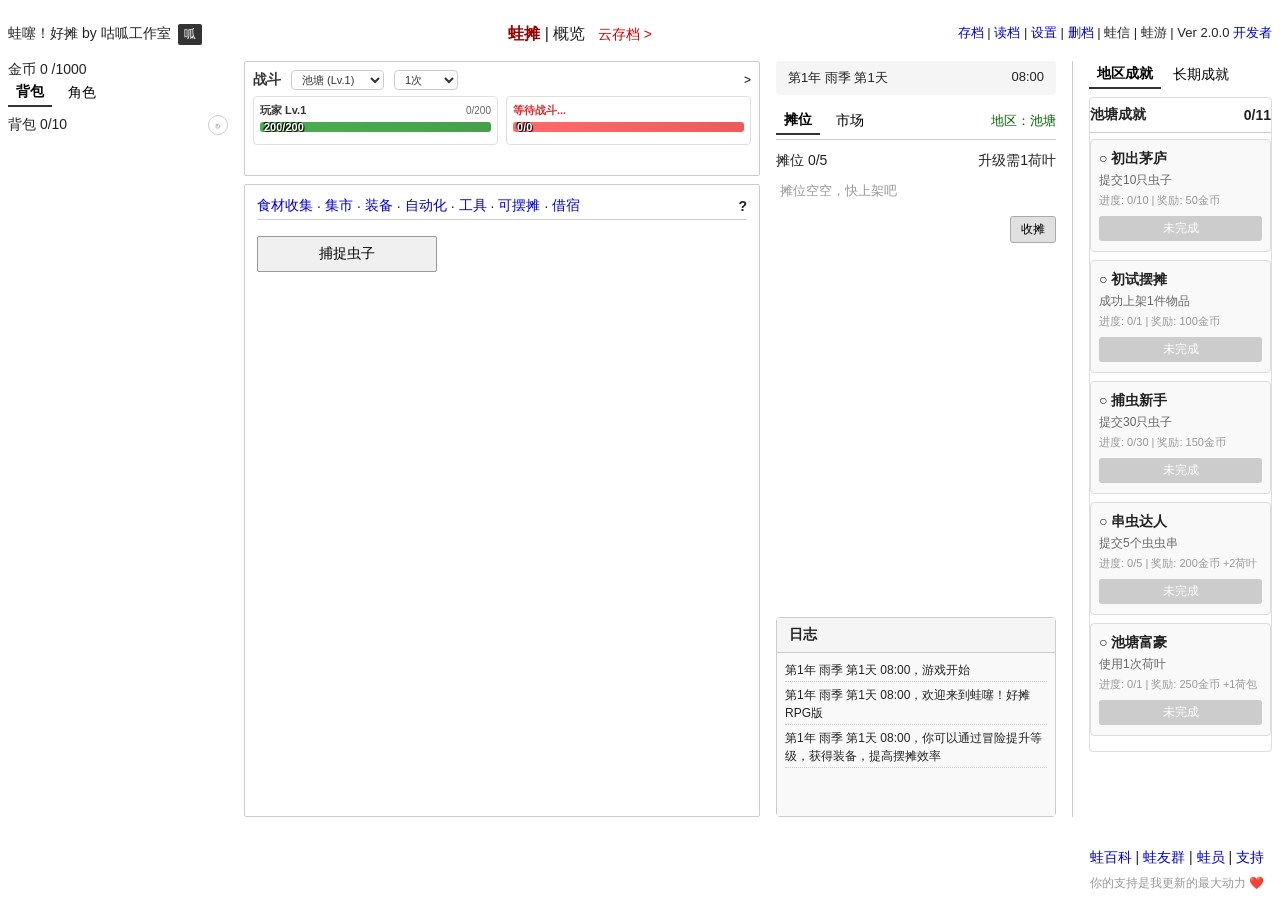
==== commit 818025da: "deploy: acdd05de945fecb7276a1711c4eec6048d38a9b9" ====
--- a/index.html
+++ b/index.html
@@ -1,611 +1 @@
-﻿﻿﻿﻿﻿﻿﻿﻿﻿﻿﻿﻿﻿﻿﻿﻿﻿﻿﻿﻿﻿﻿﻿﻿﻿﻿﻿﻿﻿﻿﻿﻿<!DOCTYPE html>
-<html lang="zh-CN">
-<head>
-    <meta charset="UTF-8">
-    <meta name="viewport" content="width=device-width, initial-scale=1.0">
-    <title>蛙噻！好摊 · 摆摊模拟器</title>
-    <link rel="stylesheet" href="css/style.css">
-</head>
-<body>
-    <header>
-        <div class="header-left">
-            蛙噻！好摊 by 咕呱工作室
-            <button class="ml-btn">呱</button>
-        </div>
-        <div class="header-center">
-            <span class="title-red">蛙摊</span> | 概览
-            <a href="#" class="cloud-save">云存档 ></a>
-        </div>
-        <div class="header-right">
-            <a href="#" id="saveGameLink">存档</a> | <a href="#" id="loadGameLink">读档</a> | <a href="#" id="settingsLink">设置</a> | <a href="#" id="deleteSaveLink">删档</a> | 蛙信 | 蛙游 | Ver 2.0.0
-            <a href="#" id="devLink">开发者</a>
-        </div>
-    </header>
-
-    <main>
-        <aside class="left-sidebar">
-            <div class="resource-item">
-                <span class="resource-name">金币</span>
-                <span class="resource-value" id="coinCount">0</span>
-                <span class="resource-max">/1000</span>
-            </div>
-            <div id="backpackContainer">
-                <div style="display: flex; gap: 8px; margin-bottom: 8px;">
-                    <button class="tab-btn active" id="backpackTab">背包</button>
-                    <button class="tab-btn" id="characterTab">角色</button>
-                </div>
-                <div id="backpackContent" style="display: block;">
-                    <div class="backpack-header" id="backpackHeader" title="升级需1荷包" style="display: flex; justify-content: space-between; align-items: center;">
-                        <span>背包 <span id="backpackUsed">0</span>/<span id="backpackCapacity">10</span></span>
-                        <button class="auto-sell-btn" id="autoSellBtn" title="自动上架（点击开启/关闭）">
-                            <span class="auto-sell-icon">↻</span>
-                        </button>
-                    </div>
-                    <div id="backpackGrid" class="backpack-grid"></div>
-                </div>
-                <div id="characterContent" style="display: none; padding: 8px; border-top: 1px solid #ccc; margin-top: 8px;">
-                    <h3 style="margin-bottom: 8px;">角色信息</h3>
-                    <div id="characterInfo">
-                        <div><strong>等级:</strong> <span id="characterLevel">1</span></div>
-                        <div><strong>经验:</strong> <span id="characterExp">0</span>/<span id="characterExpToNext">100</span></div>
-                        <div><strong>生命值:</strong> <span id="characterHealth">100</span>/<span id="characterMaxHealth">100</span></div>
-                        <div><strong>防御力:</strong> <span id="characterDefense">5</span></div>
-                        <div><strong>攻击力:</strong> <span id="characterAttack">20</span></div>
-                        <div><strong>暴击率:</strong> <span id="characterCritical">5%</span></div>
-                        <div><strong>暴击伤害:</strong> <span id="characterCriticalDamage">150%</span></div>
-                        <div><strong>怪物伤害:</strong> <span id="characterMonsterDamage">0%</span></div>
-                        <div><strong>闪避率:</strong> <span id="characterDodge">3%</span></div>
-                    </div>
-                    <div style="margin-top: 12px; padding-top: 8px; border-top: 1px solid #ddd;">
-                        <div><strong>战斗力:</strong> <span id="characterCombatPower">0</span></div>
-                        <div><strong>生存力:</strong> <span id="characterSurvivability">0</span></div>
-                    </div>
-                    <div style="margin-top: 12px; padding-top: 8px; border-top: 1px solid #ddd;">
-                        <div><strong>暗淡的珍珠:</strong> <span id="dullPearlCount">0</span></div>
-                    </div>
-                </div>
-            </div>
-        </aside>
-
-        <div style="flex: 1; min-width: 400px; display: flex; flex-direction: column; gap: 8px;">
-            <div id="adventureBar" style="border: 1px solid #cccccc; padding: 8px; border-radius: 2px; background-color: #ffffff;">
-                <div style="display: flex; justify-content: space-between; align-items: center; margin-bottom: 6px;">
-                    <div style="display: flex; align-items: center; gap: 10px;">
-                        <h3 style="margin: 0; color: #333; font-size: 14px;">战斗</h3>
-                        <select id="adventureAreaSelect" style="padding: 2px 6px; border-radius: 4px; border: 1px solid #ccc; background: transparent; color: #333; cursor: pointer; font-size: 11px;">
-                        </select>
-                        <select id="adventureRepeatSelect" style="padding: 2px 6px; border-radius: 4px; border: 1px solid #ccc; background: transparent; color: #333; cursor: pointer; font-size: 11px;" title="在该地区重复打怪次数">
-                            <option value="1" selected>1次</option>
-                            <option value="5">5次</option>
-                            <option value="10">10次</option>
-                            <option value="20">20次</option>
-                            <option value="50">50次</option>
-                            <option value="100">100次</option>
-                            <option value="0">无限</option>
-                        </select>
-                    </div>
-                    <button id="autoFightBtn" class="transparent-btn" title="开始/暂停">&gt;</button>
-                </div>
-                <div style="display: flex; gap: 8px;">
-                    <div style="flex: 1; background: transparent; border: 1px solid #e0e0e0; border-radius: 4px; padding: 6px;">
-                        <div style="display: flex; justify-content: space-between; align-items: center; margin-bottom: 4px;">
-                            <span style="font-weight: bold; color: #333; font-size: 11px;">玩家 Lv.<span id="adventurePlayerLevel">1</span></span>
-                            <span id="adventurePlayerExp" style="font-size: 10px; color: #666;">0/200</span>
-                        </div>
-                        <div style="background: #e0e0e0; border-radius: 3px; height: 10px; overflow: hidden; margin-bottom: 2px; position: relative;">
-                            <div id="adventurePlayerHpBar" style="background: linear-gradient(90deg, #4CAF50, #45a049); height: 100%; width: 100%; transition: width 0.3s;"></div>
-                            <span style="position: absolute; top: 50%; left: 4px; transform: translateY(-50%); font-size: 11px; color: #fff; font-weight: bold; text-shadow: 1px 1px 1px #000, -1px -1px 1px #000;"><span id="adventurePlayerHp">100</span>/<span id="adventurePlayerMaxHp">100</span></span>
-                        </div>
-                    </div>
-                    <div style="flex: 1; background: transparent; border: 1px solid #e0e0e0; border-radius: 4px; padding: 6px;">
-                        <div style="display: flex; justify-content: space-between; align-items: center; margin-bottom: 4px;">
-                            <span id="adventureMonsterName" style="font-weight: bold; color: #d32f2f; font-size: 11px;">等待战斗...</span>
-                            <span id="adventureMonsterLevel" style="font-size: 10px; color: #666;"></span>
-                        </div>
-                        <div style="background: #e0e0e0; border-radius: 3px; height: 10px; overflow: hidden; margin-bottom: 2px; position: relative;">
-                            <div id="adventureMonsterHpBar" style="background: linear-gradient(90deg, #ff6b6b, #ee5a5a); height: 100%; width: 100%; transition: width 0.3s;"></div>
-                            <span style="position: absolute; top: 50%; left: 4px; transform: translateY(-50%); font-size: 11px; color: #fff; font-weight: bold; text-shadow: 1px 1px 1px #000, -1px -1px 1px #000;"><span id="adventureMonsterHp">0</span>/<span id="adventureMonsterMaxHp">0</span></span>
-                        </div>
-                        <div id="adventureDropPreview" style="margin-top: 6px; font-size: 10px; color: #888;"></div>
-                    </div>
-                </div>
-                <div id="adventureDrops" style="margin-top: 6px; display: flex; gap: 4px; flex-wrap: wrap; min-height: 16px;">
-                </div>
-            </div>
-            
-            <section class="main-content">
-            <div class="tab-bar">
-                <a href="#" id="tabAll">食材收集</a> ·
-                <a href="#" id="tabMarketShop">集市</a> ·
-                <a href="#" id="tabEquipment">装备</a> ·
-                <a href="#" id="tabProcess">自动化</a> ·
-                <a href="#" id="tabTool">工具</a> ·
-                <a href="#" id="tabStall">可摆摊</a> ·
-                <a href="#" id="tabHotel">借宿</a>
-                <span class="help-icon">?</span>
-            </div>
-            <div class="button-group" id="mainButtonGroup">
-                <button class="action-btn" id="catchBugBtn">捕捉虫子</button>
-                <button class="action-btn disabled" id="skewerBtn" disabled>串虫虫串</button>
-                <button class="action-btn disabled" id="spicySkewerBtn" disabled>制作咻咻辣辣串</button>
-                <button class="action-btn disabled" id="pickPepperBtn" disabled>采摘山椒</button>
-            </div>
-            <div id="stallBackpackPane">
-                <div class="backpack-main-grid" id="stallBackpackGrid"></div>
-            </div>
-            <div id="marketShopPane">
-                <div style="display: flex; gap: 8px; margin-bottom: 16px;">
-                    <button class="tab-btn active" id="generalShopTab">物品</button>
-                    <button class="tab-btn" id="blacksmithTab">工具</button>
-                    <button class="tab-btn" id="fruitShopTab">道具</button>
-                </div>
-                <div id="generalShopContent" style="display: block;">
-                    <h4>物品</h4>
-                    <div class="shop-list" id="marketShopList"></div>
-                </div>
-                <div id="blacksmithContent" style="display: none;">
-                    <h4>工具</h4>
-                    <div class="shop-list" id="blacksmithShopList">
-                        <div style="color:#999; padding:4px;">出售工具和机器</div>
-                    </div>
-                </div>
-                <div id="fruitShopContent" style="display: none;">
-                    <h4>道具</h4>
-                    <div class="shop-list" id="fruitShopList">
-                        <div style="color:#999; padding:4px;">出售食材和升级道具</div>
-                    </div>
-                </div>
-            </div>
-            <div id="hotelPane">
-                <div class="hotel-title">借宿</div>
-                <p>在这里休息一晚，可以恢复精力，并让时间推进到次日早上8:00。</p>
-                <p>借宿费用：100 金币</p>
-                <button class="hotel-btn" id="hotelStayBtn">借宿过夜</button>
-            </div>
-            <div id="autoProcessPane" style="display: none; padding: 16px; position: absolute; top: 50px; left: 0; right: 0; bottom: 0;">
-                <div style="display: flex; justify-content: space-between; align-items: center; margin-bottom: 8px;">
-                    <h3 style="margin: 0;">自动化工作台</h3>
-                    <div style="display: flex; align-items: center; gap: 10px;">
-                        <span style="font-size: 12px; color: #666;">缩放: <span id="automationZoom">100%</span></span>
-                        <button id="automationResetBtn" style="padding: 2px 8px; font-size: 11px; cursor: pointer; border: 1px solid #ddd; border-radius: 4px; background: white;">重置视图</button>
-                    </div>
-                </div>
-                <div id="automationCanvas" style="overflow: hidden; border: 1px solid #eee; border-radius: 8px; position: absolute; top: 40px; left: 16px; right: 16px; bottom: 16px; background: #fafafa;">
-                    <div id="automationHint" style="position: absolute; top: 50%; left: 50%; transform: translate(-50%, -50%); color: #bbb; font-size: 14px; pointer-events: none; white-space: nowrap; z-index: 1;">右键点击空白处添加卡片</div>
-                    <div id="automationContent" style="position: absolute; top: 0; left: 0; transform-origin: 0 0;">
-                        <svg id="automationLinks" style="position: absolute; top: 0; left: 0; width: 2000px; height: 2000px;"></svg>
-                        <div id="automationCards" style="position: absolute; top: 0; left: 0; width: 2000px; height: 2000px; pointer-events: none;"></div>
-                    </div>
-                </div>
-            </div>
-            <div id="toolPane" style="display: none; padding: 16px;">
-                <h3>🔧 工具栏</h3>
-                <div style="margin-top: 16px;">
-                    <div class="equipment-slot" style="max-width: 300px;">
-                        <h4>当前工具</h4>
-                        <div id="toolSlotMain" class="equipment-slot-content">
-                            <span>未装备</span>
-                        </div>
-                    </div>
-                </div>
-                <div style="margin-top: 16px;">
-                    <h4>工具背包</h4>
-                    <div id="toolBackpack" style="display: flex; flex-wrap: wrap; gap: 8px; margin-top: 8px;">
-                    </div>
-                </div>
-            </div>
-            <div id="equipmentPane" style="display: none; padding: 16px;">
-                <h3>🏹 装备栏</h3>
-                <div style="display: grid; grid-template-columns: 1fr 1fr; gap: 16px; margin-top: 16px;">
-                    <div class="equipment-slot">
-                        <h4>武器</h4>
-                        <div id="weaponSlot" class="equipment-slot-content">
-                            <span>未装备</span>
-                        </div>
-                    </div>
-                    <div class="equipment-slot">
-                        <h4>盔甲</h4>
-                        <div id="armorSlot" class="equipment-slot-content">
-                            <span>未装备</span>
-                        </div>
-                    </div>
-                    <div class="equipment-slot">
-                        <h4>头盔</h4>
-                        <div id="helmetSlot" class="equipment-slot-content">
-                            <span>未装备</span>
-                        </div>
-                    </div>
-                    <div class="equipment-slot">
-                        <h4>靴子</h4>
-                        <div id="bootsSlot" class="equipment-slot-content">
-                            <span>未装备</span>
-                        </div>
-                    </div>
-                    <div class="equipment-slot">
-                        <h4>手套</h4>
-                        <div id="glovesSlot" class="equipment-slot-content">
-                            <span>未装备</span>
-                        </div>
-                    </div>
-                    <div class="equipment-slot">
-                        <h4>裤子</h4>
-                        <div id="pantsSlot" class="equipment-slot-content">
-                            <span>未装备</span>
-                        </div>
-                    </div>
-                </div>
-                <style>
-                    .equipment-slot {
-                        border: 1px solid #ccc;
-                        padding: 8px;
-                        border-radius: 4px;
-                    }
-                    .equipment-slot-content {
-                        margin-top: 8px;
-                        padding: 8px;
-                        background: #f9f9f9;
-                        border-radius: 4px;
-                        min-height: 20px;
-                    }
-                    .equipment-slot-content .use-btn {
-                        margin-top: 4px;
-                        margin-right: 4px;
-                    }
-                    .equipment-btn-row {
-                        display: flex;
-                        flex-direction: row;
-                        gap: 4px;
-                        flex-wrap: wrap;
-                    }
-                    .equipment-btn-row .use-btn {
-                        margin-top: 4px;
-                        margin-right: 0;
-                        width: auto !important;
-                        height: auto !important;
-                        min-width: auto !important;
-                        padding: 4px 8px !important;
-                    }
-                </style>
-            </div>
-            
-            <div id="refineModal" class="modal" style="display: none;">
-                <div class="modal-content">
-                    <div class="modal-header">
-                        <h3>🔨 装备精炼</h3>
-                        <span class="close" onclick="RPGUI.closeRefineModal()">&times;</span>
-                    </div>
-                    <div class="modal-body">
-                        <div class="refine-item-preview">
-                            <div id="refineItemName" class="refine-item-name"></div>
-                            <div id="refineItemStats" class="refine-item-stats"></div>
-                        </div>
-                        <div class="refine-info-card">
-                            <div class="refine-info-row">
-                                <span class="refine-info-label">目标等级</span>
-                                <span id="refineTargetQuality" class="refine-info-value"></span>
-                            </div>
-                            <div class="refine-info-row">
-                                <span class="refine-info-label">消耗材料</span>
-                                <span id="refineCost" class="refine-info-value"></span>
-                            </div>
-                            <div class="refine-info-row">
-                                <span class="refine-info-label">成功率</span>
-                                <span id="refineSuccessRate" class="refine-info-value refine-success-rate"></span>
-                            </div>
-                        </div>
-                        <div class="refine-tips">
-                            <div class="refine-tip">💡 成功后属性+4%，最高+60%</div>
-                            <div class="refine-tip warning">⚠️ 失败材料不返还</div>
-                        </div>
-                    </div>
-                    <div class="modal-footer">
-                        <button class="btn btn-secondary" onclick="RPGUI.closeRefineModal()">取消</button>
-                        <button class="btn" id="refineConfirmBtn" onclick="RPGUI.confirmRefine()">精炼</button>
-                    </div>
-                </div>
-            </div>
-            
-            <div id="settingsModal" class="modal" style="display: none;">
-                <div class="modal-content">
-                    <div class="modal-header">
-                        <h3>⚙️ 设置</h3>
-                        <span class="close" onclick="document.getElementById('settingsModal').style.display='none'">&times;</span>
-                    </div>
-                    <div class="modal-body">
-                        <div class="settings-section">
-                            <div class="settings-item">
-                                <div class="settings-label">
-                                    <span>自动用药</span>
-                                    <span class="settings-desc">血量低于设定值时自动使用恢复道具</span>
-                                </div>
-                                <label class="settings-switch">
-                                    <input type="checkbox" id="autoHealToggle">
-                                    <span class="settings-slider"></span>
-                                </label>
-                            </div>
-                            <div class="settings-item" id="healThresholdRow" style="display: none;">
-                                <div class="settings-label">
-                                    <span>触发血量</span>
-                                    <span class="settings-desc">血量低于此百分比时自动用药</span>
-                                </div>
-                                <div class="settings-input-group">
-                                    <input type="number" id="healThreshold" class="form-input" style="width: 60px; text-align: center;" min="10" max="90" value="30">
-                                    <span style="margin-left: 4px;">%</span>
-                                </div>
-                            </div>
-                        </div>
-                        <div class="settings-section">
-                            <h4 style="margin-bottom: 12px; color: #4CAF50;">📦 自动上架设置</h4>
-                            <div class="settings-item">
-                                <div class="settings-label">
-                                    <span>上架类型</span>
-                                    <span class="settings-desc">选择自动上架的物品类型</span>
-                                </div>
-                                <select id="autoSellType" class="form-input" style="width: 120px;">
-                                    <option value="all">全部</option>
-                                    <option value="consumable">物品</option>
-                                    <option value="ingredient">道具</option>
-                                    <option value="upgrade">装备</option>
-                                    <option value="tool">工具</option>
-                                </select>
-                            </div>
-                            <div class="settings-item">
-                                <div class="settings-label">
-                                    <span>最高价值</span>
-                                    <span class="settings-desc">只上架价值不高于此值的物品</span>
-                                </div>
-                                <div class="settings-input-group">
-                                    <input type="number" id="autoSellMinPrice" class="form-input" style="width: 80px; text-align: center;" min="0" value="0">
-                                    <span style="margin-left: 4px;">金币</span>
-                                </div>
-                            </div>
-                        </div>
-                    </div>
-                    <div class="modal-footer">
-                        <button class="btn btn-primary" onclick="Settings.save()">保存</button>
-                    </div>
-                </div>
-            </div>
-        </section>
-        </div>
-
-        <aside class="right-sidebar">
-            <div class="season">
-                <span id="gameTimeDisplay">第1年 雨季 第5天</span>
-                <span id="clockDisplay">8:00</span>
-            </div>
-            <div class="sidebar-tabs">
-                <button class="tab-btn active" id="stallTabBtn">摊位</button>
-                <button class="tab-btn" id="marketTabBtn">市场</button>
-                <span class="region-display" id="regionDisplay">地区：池塘</span>
-            </div>
-            <div id="stallPane" class="tab-pane active">
-                <div style="margin-bottom:8px; display: flex; justify-content: space-between; align-items: center;">
-                    <span>摊位 <span id="stallTabCount">0/5</span></span>
-                    <span id="upgradeCostDisplay">升级需1荷叶</span>
-                </div>
-                <div id="stallList" class="stall-list"></div>
-                <div class="stall-footer">
-                    <button class="clear-stall-btn" id="clearStallBtn">收摊</button>
-                </div>
-            </div>
-            <div id="marketPane" class="tab-pane">
-                <div style="display: flex; gap: 8px; margin-bottom: 16px; flex-wrap: wrap;">
-                    <button class="tab-btn active" id="marketAllTab">全部</button>
-                    <button class="tab-btn" id="marketItemsTab">物品</button>
-                    <button class="tab-btn" id="marketPropsTab">道具</button>
-                    <button class="tab-btn" id="marketEquipmentTab">装备</button>
-                    <button class="tab-btn" id="marketToolsTab">工具</button>
-                </div>
-                <div class="market-header">
-                    <span>物品</span>
-                    <span>品质</span>
-                    <span>价格</span>
-                </div>
-                <div id="marketList" class="market-list"></div>
-            </div>
-            <div class="log-window">
-                <div class="log-header">
-                    <h4>日志</h4>
-                </div>
-                <div class="log-content" id="logList"></div>
-            </div>
-        </aside>
-
-        <aside class="achievement-sidebar">
-            <div class="achievement-tabs">
-                <button class="tab-btn active" id="regionAchievementTab">地区成就</button>
-                <button class="tab-btn" id="longTermAchievementTab">长期成就</button>
-            </div>
-            <div class="achievement-section" id="regionAchievementContent">
-                <div class="achievement-header">
-                    <span id="achievementRegionTitle">池塘成就</span>
-                    <span id="achievementProgress">0/5</span>
-                </div>
-                <div id="achievementList" class="achievement-list"></div>
-            </div>
-            <div class="achievement-section" id="longTermAchievementContent" style="display: none;">
-                <div class="achievement-header">
-                    <span>长期成就</span>
-                    <span id="longTermAchievementProgress">0/6</span>
-                </div>
-                <div id="longTermAchievementList" class="achievement-list"></div>
-            </div>
-        </aside>
-    </main>
-
-    <footer>
-        <a href="#">蛙百科</a> |
-        <a href="#">蛙友群</a> |
-        <a href="#">蛙员</a> |
-        <a href="#" id="donateLink">支持</a>
-        <p style="margin-top: 8px; font-size: 12px; color: #999;">你的支持是我更新的最大动力 ❤️</p>
-    </footer>
-
-    <div id="donateModal" class="modal">
-        <div class="modal-content" style="max-width: 400px; text-align: center;">
-            <div class="modal-header">
-                <h3>❤️ 感谢支持</h3>
-                <span class="close" onclick="document.getElementById('donateModal').style.display='none'">&times;</span>
-            </div>
-            <div class="modal-body">
-                <p style="margin-bottom: 16px; color: #666;">你的支持是我更新的最大动力！</p>
-                <img src="zanshangma.jpg" alt="赞赏码" style="max-width: 100%; border-radius: 8px; box-shadow: 0 2px 8px rgba(0,0,0,0.1);">
-            </div>
-        </div>
-    </div>
-
-    <div id="stallModal" class="modal">
-        <div class="modal-content">
-            <div class="modal-header">
-                <h3>📦 上架物品</h3>
-                <span class="close" onclick="document.getElementById('stallModal').style.display='none'">&times;</span>
-            </div>
-            <div class="modal-body">
-                <div class="form-group">
-                    <label>选择物品</label>
-                    <select id="itemSelect" class="form-select"></select>
-                </div>
-                <div class="form-group">
-                    <label>售价（金币/个）</label>
-                    <input type="number" id="itemPrice" class="form-input" min="1" value="1">
-                </div>
-                <div class="form-group">
-                    <label>上架数量</label>
-                    <input type="number" id="itemQuantity" class="form-input" min="1" value="1">
-                </div>
-            </div>
-            <div class="modal-footer">
-                <button class="btn btn-secondary" id="modalCancel">取消</button>
-                <button class="btn btn-primary" id="modalConfirm">上架</button>
-            </div>
-        </div>
-    </div>
-
-    <div id="devPanel">
-        <div class="dev-panel-content">
-            <h2>⚙️ 开发者选项</h2>
-            <div class="dev-section">
-                <h3>💰 金币修改</h3>
-                <label>增加金币:</label>
-                <input type="number" id="devAddCoins" min="1" value="100">
-                <button id="devAddCoinsBtn">增加</button>
-                <button id="devSetCoinsBtn">设置为</button>
-                <input type="number" id="devSetCoins" min="0" value="0">
-            </div>
-            <div class="dev-section">
-                <h3>📦 存档管理</h3>
-                <button id="saveGameBtn">💾 保存到浏览器</button>
-                <button id="loadGameBtn">📂 从浏览器加载</button>
-                <button id="exportGameBtn">⬇️ 导出存档文件</button>
-                <input type="file" id="importFile" accept=".json" style="display:none;">
-                <button id="importGameBtn">⬆️ 导入存档文件</button>
-                <span style="margin-left:16px; color:#27ae60;" id="saveStatus"></span>
-            </div>
-            <div class="dev-section">
-                <h3>🌍 全局波动金额</h3>
-                <label>波动金额:</label>
-                <input type="number" id="globalVolatility" step="1" min="0" value="1">
-                <button id="setVolatilityBtn">设置</button>
-            </div>
-            <div class="dev-section">
-                <h3>➕ 添加物品到市场</h3>
-                <input type="text" id="newItemName" placeholder="名称" size="10">
-                <input type="number" id="newItemMin" placeholder="最低价">
-                <input type="number" id="newItemMax" placeholder="最高价">
-                <input type="number" id="newItemPrice" placeholder="初始价">
-                <input type="number" id="newItemVolatility" placeholder="波动金额" step="1" min="0">
-                <input type="number" id="newItemSpeed" placeholder="速度(秒/个)" min="1" step="1">
-                <input type="number" id="newItemCapacity" placeholder="容量上限" min="1" step="1" value="1">
-                <button id="addItemBtn">添加</button>
-            </div>
-            <div class="dev-section">
-                <h3>📋 物品列表编辑</h3>
-                <div class="dev-list-header">
-                    <span>名称</span>
-                    <span class="header-item">最低</span>
-                    <span class="header-item">最高</span>
-                    <span class="header-item">当前</span>
-                    <span class="header-item">波动额</span>
-                    <span class="header-item">速度</span>
-                    <span class="header-item">容量</span>
-                    <span style="width:120px;">操作</span>
-                </div>
-                <div id="devItemList"></div>
-            </div>
-            <div class="dev-section">
-                <h3>⏱️ 设置游戏时间</h3>
-                <label>年:</label><input type="number" id="setYear" value="1" min="1">
-                <label>季:</label>
-                <select id="setSeason">
-                    <option value="0">春</option>
-                    <option value="1" selected>雨</option>
-                    <option value="2">秋</option>
-                    <option value="3">冬</option>
-                </select>
-                <label>日:</label><input type="number" id="setDay" value="1" min="1" max="4">
-                <label>时:</label><input type="number" id="setHour" value="8" min="8" max="20">
-                <button id="setTimeBtn">设置</button>
-                <button id="nextDayBtn" style="margin-left:10px;">⏩ 次日</button>
-            </div>
-            <div class="dev-section">
-                <h3>📊 状态信息</h3>
-                <div id="devStateInfo" style="font-size:12px; background:#f5f5f5; padding:8px; border-radius:4px; max-height:200px; overflow-y:auto;">
-                </div>
-            </div>
-            <div class="dev-section">
-                <h3>➕ 添加物品到背包</h3>
-                <input list="itemNames" id="devItemName" placeholder="物品名称" style="width:200px;">
-                <datalist id="itemNames">
-                    <option value="虫子">
-                    <option value="荷叶">
-                    <option value="虫虫串">
-                    <option value="辣椒">
-                    <option value="胡萝卜">
-                    <option value="咻咻辣辣串">
-                    <option value="荷包">
-                    <option value="小存钱罐">
-                </datalist>
-                <input type="number" id="devItemQty" min="1" value="1" style="width:80px;">
-                <button id="addToBackpackBtn">添加到背包</button>
-            </div>
-            <div class="dev-section">
-                <h3>🎁 获取套装装备</h3>
-                <button id="getPondSetBtn">获取池塘行者套装</button>
-                <button id="getForestSetBtn">获取森林猎手套装</button>
-                <button id="getCaveSetBtn">获取山洞探险家套装</button>
-                <button id="getCastleSetBtn">获取城堡勇士套装</button>
-            </div>
-            <div class="dev-panel-footer">
-                <button class="close-dev-btn" id="closeDevPanel">关闭开发者面板</button>
-            </div>
-        </div>
-    </div>
-
-    <script src="js/config.js"></script>
-    <script src="js/state.js"></script>
-    <script src="js/item-manager.js"></script>
-    <script src="js/utils.js"></script>
-    <script src="js/log.js"></script>
-    <script src="js/save.js"></script>
-    <script src="js/item-tooltip.js"></script>
-    <script src="js/market.js"></script>
-    <script src="js/backpack.js"></script>
-    <script src="js/stall.js"></script>
-    <script src="js/time.js"></script>
-    <script src="js/achievement.js"></script>
-    <script src="js/character.js"></script>
-    <script src="js/equipment.js"></script>
-    <script src="js/monsters.js"></script>
-    <script src="js/areas.js"></script>
-    <script src="js/combat.js"></script>
-    <script src="js/adventure.js"></script>
-    <script src="js/rpg-ui.js"></script>
-    <script src="js/rpg-integration.js"></script>
-    <script src="js/settings.js"></script>
-    <script src="js/ui.js"></script>
-    <script src="js/tool.js"></script>
-    <script src="js/automation.js"></script>
-    <script src="js/game.js"></script>
-</body>
-</html>
+﻿﻿﻿﻿﻿﻿﻿﻿﻿﻿﻿﻿﻿﻿﻿﻿﻿﻿﻿﻿﻿﻿﻿﻿﻿﻿﻿﻿﻿﻿﻿﻿﻿﻿﻿﻿﻿﻿﻿﻿<!DOCTYPE html><html lang="zh-CN"><head><meta charset="UTF-8"><meta name="viewport" content="width=device-width,initial-scale=1"><title>蛙噻！好摊 · 摆摊模拟器</title><link rel="stylesheet" href="css/style.css"></head><body><header><div class="header-left">蛙噻！好摊 by 咕呱工作室 <button class="ml-btn">呱</button></div><div class="header-center"><span class="title-red">蛙摊</span> | 概览 <a href="#" class="cloud-save">云存档 ></a></div><div class="header-right"><a href="#" id="saveGameLink">存档</a> | <a href="#" id="loadGameLink">读档</a> | <a href="#" id="settingsLink">设置</a> | <a href="#" id="deleteSaveLink">删档</a> | 蛙信 | 蛙游 | Ver 2.0.0 <a href="#" id="devLink">开发者</a></div></header><main><aside class="left-sidebar"><div class="resource-item"><span class="resource-name">金币</span> <span class="resource-value" id="coinCount">0</span> <span class="resource-max">/1000</span></div><div id="backpackContainer"><div style="display:flex;gap:8px;margin-bottom:8px"><button class="tab-btn active" id="backpackTab">背包</button> <button class="tab-btn" id="characterTab">角色</button></div><div id="backpackContent" style="display:block"><div class="backpack-header" id="backpackHeader" title="升级需1荷包" style="display:flex;justify-content:space-between;align-items:center"><span>背包 <span id="backpackUsed">0</span>/<span id="backpackCapacity">10</span></span> <button class="auto-sell-btn" id="autoSellBtn" title="自动上架（点击开启/关闭）"><span class="auto-sell-icon">↻</span></button></div><div id="backpackGrid" class="backpack-grid"></div></div><div id="characterContent" style="display:none;padding:8px;border-top:1px solid #ccc;margin-top:8px"><h3 style="margin-bottom:8px">角色信息</h3><div id="characterInfo"><div><strong>等级:</strong> <span id="characterLevel">1</span></div><div><strong>经验:</strong> <span id="characterExp">0</span>/<span id="characterExpToNext">100</span></div><div><strong>生命值:</strong> <span id="characterHealth">100</span>/<span id="characterMaxHealth">100</span></div><div><strong>防御力:</strong> <span id="characterDefense">5</span></div><div><strong>攻击力:</strong> <span id="characterAttack">20</span></div><div><strong>暴击率:</strong> <span id="characterCritical">5%</span></div><div><strong>暴击伤害:</strong> <span id="characterCriticalDamage">150%</span></div><div><strong>怪物伤害:</strong> <span id="characterMonsterDamage">0%</span></div><div><strong>闪避率:</strong> <span id="characterDodge">3%</span></div></div><div style="margin-top:12px;padding-top:8px;border-top:1px solid #ddd"><div><strong>战斗力:</strong> <span id="characterCombatPower">0</span></div><div><strong>生存力:</strong> <span id="characterSurvivability">0</span></div></div><div style="margin-top:12px;padding-top:8px;border-top:1px solid #ddd"><div><strong>暗淡的珍珠:</strong> <span id="dullPearlCount">0</span></div></div></div></div></aside><div style="flex:1;min-width:400px;display:flex;flex-direction:column;gap:8px"><div id="adventureBar" style="border:1px solid #ccc;padding:8px;border-radius:2px;background-color:#fff"><div style="display:flex;justify-content:space-between;align-items:center;margin-bottom:6px"><div style="display:flex;align-items:center;gap:10px"><h3 style="margin:0;color:#333;font-size:14px">战斗</h3><select id="adventureAreaSelect" style="padding:2px 6px;border-radius:4px;border:1px solid #ccc;background:0 0;color:#333;cursor:pointer;font-size:11px"></select> <select id="adventureRepeatSelect" style="padding:2px 6px;border-radius:4px;border:1px solid #ccc;background:0 0;color:#333;cursor:pointer;font-size:11px" title="在该地区重复打怪次数"><option value="1" selected="selected">1次</option><option value="5">5次</option><option value="10">10次</option><option value="20">20次</option><option value="50">50次</option><option value="100">100次</option><option value="0">无限</option></select></div><button id="autoFightBtn" class="transparent-btn" title="开始/暂停">&gt;</button></div><div style="display:flex;gap:8px"><div style="flex:1;background:0 0;border:1px solid #e0e0e0;border-radius:4px;padding:6px"><div style="display:flex;justify-content:space-between;align-items:center;margin-bottom:4px"><span style="font-weight:700;color:#333;font-size:11px">玩家 Lv.<span id="adventurePlayerLevel">1</span></span> <span id="adventurePlayerExp" style="font-size:10px;color:#666">0/200</span></div><div style="background:#e0e0e0;border-radius:3px;height:10px;overflow:hidden;margin-bottom:2px;position:relative"><div id="adventurePlayerHpBar" style="background:linear-gradient(90deg,#4caf50,#45a049);height:100%;width:100%;transition:width .3s"></div><span style="position:absolute;top:50%;left:4px;transform:translateY(-50%);font-size:11px;color:#fff;font-weight:700;text-shadow:1px 1px 1px #000,-1px -1px 1px #000"><span id="adventurePlayerHp">100</span>/<span id="adventurePlayerMaxHp">100</span></span></div></div><div style="flex:1;background:0 0;border:1px solid #e0e0e0;border-radius:4px;padding:6px"><div style="display:flex;justify-content:space-between;align-items:center;margin-bottom:4px"><span id="adventureMonsterName" style="font-weight:700;color:#d32f2f;font-size:11px">等待战斗...</span> <span id="adventureMonsterLevel" style="font-size:10px;color:#666"></span></div><div style="background:#e0e0e0;border-radius:3px;height:10px;overflow:hidden;margin-bottom:2px;position:relative"><div id="adventureMonsterHpBar" style="background:linear-gradient(90deg,#ff6b6b,#ee5a5a);height:100%;width:100%;transition:width .3s"></div><span style="position:absolute;top:50%;left:4px;transform:translateY(-50%);font-size:11px;color:#fff;font-weight:700;text-shadow:1px 1px 1px #000,-1px -1px 1px #000"><span id="adventureMonsterHp">0</span>/<span id="adventureMonsterMaxHp">0</span></span></div><div id="adventureDropPreview" style="margin-top:6px;font-size:10px;color:#888"></div></div></div><div id="adventureDrops" style="margin-top:6px;display:flex;gap:4px;flex-wrap:wrap;min-height:16px"></div></div><section class="main-content"><div class="tab-bar"><a href="#" id="tabAll">食材收集</a> · <a href="#" id="tabMarketShop">集市</a> · <a href="#" id="tabEquipment">装备</a> · <a href="#" id="tabProcess">自动化</a> · <a href="#" id="tabTool">工具</a> · <a href="#" id="tabStall">可摆摊</a> · <a href="#" id="tabHotel">借宿</a> <span class="help-icon">?</span></div><div class="button-group" id="mainButtonGroup"><button class="action-btn" id="catchBugBtn">捕捉虫子</button> <button class="action-btn disabled" id="skewerBtn" disabled="disabled">串虫虫串</button> <button class="action-btn disabled" id="spicySkewerBtn" disabled="disabled">制作咻咻辣辣串</button> <button class="action-btn disabled" id="pickPepperBtn" disabled="disabled">采摘山椒</button></div><div id="stallBackpackPane"><div class="backpack-main-grid" id="stallBackpackGrid"></div></div><div id="marketShopPane"><div style="display:flex;gap:8px;margin-bottom:16px"><button class="tab-btn active" id="generalShopTab">物品</button> <button class="tab-btn" id="blacksmithTab">工具</button> <button class="tab-btn" id="fruitShopTab">道具</button></div><div id="generalShopContent" style="display:block"><h4>物品</h4><div class="shop-list" id="marketShopList"></div></div><div id="blacksmithContent" style="display:none"><h4>工具</h4><div class="shop-list" id="blacksmithShopList"><div style="color:#999;padding:4px">出售工具和机器</div></div></div><div id="fruitShopContent" style="display:none"><h4>道具</h4><div class="shop-list" id="fruitShopList"><div style="color:#999;padding:4px">出售食材和升级道具</div></div></div></div><div id="hotelPane"><div class="hotel-title">借宿</div><p>在这里休息一晚，可以恢复精力，并让时间推进到次日早上8:00。</p><p>借宿费用：100 金币</p><button class="hotel-btn" id="hotelStayBtn">借宿过夜</button></div><div id="autoProcessPane" style="display:none;padding:16px;position:absolute;top:50px;left:0;right:0;bottom:0"><div style="display:flex;justify-content:space-between;align-items:center;margin-bottom:8px"><h3 style="margin:0">自动化工作台</h3><div style="display:flex;align-items:center;gap:10px"><span style="font-size:12px;color:#666">缩放: <span id="automationZoom">100%</span></span> <button id="automationResetBtn" style="padding:2px 8px;font-size:11px;cursor:pointer;border:1px solid #ddd;border-radius:4px;background:#fff">重置视图</button></div></div><div id="automationCanvas" style="overflow:hidden;border:1px solid #eee;border-radius:8px;position:absolute;top:40px;left:16px;right:16px;bottom:16px;background:#fafafa"><div id="automationHint" style="position:absolute;top:50%;left:50%;transform:translate(-50%,-50%);color:#bbb;font-size:14px;pointer-events:none;white-space:nowrap;z-index:1">右键点击空白处添加卡片</div><div id="automationContent" style="position:absolute;top:0;left:0;transform-origin:0 0"><svg id="automationLinks" style="position:absolute;top:0;left:0;width:2000px;height:2000px"></svg><div id="automationCards" style="position:absolute;top:0;left:0;width:2000px;height:2000px;pointer-events:none"></div></div></div></div><div id="toolPane" style="display:none;padding:16px"><h3>🔧 工具栏</h3><div style="margin-top:16px"><div class="equipment-slot" style="max-width:300px"><h4>当前工具</h4><div id="toolSlotMain" class="equipment-slot-content"><span>未装备</span></div></div></div><div style="margin-top:16px"><h4>工具背包</h4><div id="toolBackpack" style="display:flex;flex-wrap:wrap;gap:8px;margin-top:8px"></div></div></div><div id="equipmentPane" style="display:none;padding:16px"><h3>🏹 装备栏</h3><div style="display:grid;grid-template-columns:1fr 1fr;gap:16px;margin-top:16px"><div class="equipment-slot"><h4>武器</h4><div id="weaponSlot" class="equipment-slot-content"><span>未装备</span></div></div><div class="equipment-slot"><h4>盔甲</h4><div id="armorSlot" class="equipment-slot-content"><span>未装备</span></div></div><div class="equipment-slot"><h4>头盔</h4><div id="helmetSlot" class="equipment-slot-content"><span>未装备</span></div></div><div class="equipment-slot"><h4>靴子</h4><div id="bootsSlot" class="equipment-slot-content"><span>未装备</span></div></div><div class="equipment-slot"><h4>手套</h4><div id="glovesSlot" class="equipment-slot-content"><span>未装备</span></div></div><div class="equipment-slot"><h4>裤子</h4><div id="pantsSlot" class="equipment-slot-content"><span>未装备</span></div></div></div><style>.equipment-slot{border:1px solid #ccc;padding:8px;border-radius:4px}.equipment-slot-content{margin-top:8px;padding:8px;background:#f9f9f9;border-radius:4px;min-height:20px}.equipment-slot-content .use-btn{margin-top:4px;margin-right:4px}.equipment-btn-row{display:flex;flex-direction:row;gap:4px;flex-wrap:wrap}.equipment-btn-row .use-btn{margin-top:4px;margin-right:0;width:auto!important;height:auto!important;min-width:auto!important;padding:4px 8px!important}</style></div><div id="refineModal" class="modal" style="display:none"><div class="modal-content"><div class="modal-header"><h3>🔨 装备精炼</h3><span class="close" onclick="RPGUI.closeRefineModal()">&times;</span></div><div class="modal-body"><div class="refine-item-preview"><div id="refineItemName" class="refine-item-name"></div><div id="refineItemStats" class="refine-item-stats"></div></div><div class="refine-info-card"><div class="refine-info-row"><span class="refine-info-label">目标等级</span> <span id="refineTargetQuality" class="refine-info-value"></span></div><div class="refine-info-row"><span class="refine-info-label">消耗材料</span> <span id="refineCost" class="refine-info-value"></span></div><div class="refine-info-row"><span class="refine-info-label">成功率</span> <span id="refineSuccessRate" class="refine-info-value refine-success-rate"></span></div></div><div class="refine-tips"><div class="refine-tip">💡 成功后属性+4%，最高+60%</div><div class="refine-tip warning">⚠️ 失败材料不返还</div></div></div><div class="modal-footer"><button class="btn btn-secondary" onclick="RPGUI.closeRefineModal()">取消</button> <button class="btn" id="refineConfirmBtn" onclick="RPGUI.confirmRefine()">精炼</button></div></div></div><div id="settingsModal" class="modal" style="display:none"><div class="modal-content"><div class="modal-header"><h3>⚙️ 设置</h3><span class="close" onclick='document.getElementById("settingsModal").style.display="none"'>&times;</span></div><div class="modal-body"><div class="settings-section"><div class="settings-item"><div class="settings-label"><span>自动用药</span> <span class="settings-desc">血量低于设定值时自动使用恢复道具</span></div><label class="settings-switch"><input type="checkbox" id="autoHealToggle"> <span class="settings-slider"></span></label></div><div class="settings-item" id="healThresholdRow" style="display:none"><div class="settings-label"><span>触发血量</span> <span class="settings-desc">血量低于此百分比时自动用药</span></div><div class="settings-input-group"><input type="number" id="healThreshold" class="form-input" style="width:60px;text-align:center" min="10" max="90" value="30"> <span style="margin-left:4px">%</span></div></div></div><div class="settings-section"><h4 style="margin-bottom:12px;color:#4caf50">📦 自动上架设置</h4><div class="settings-item"><div class="settings-label"><span>上架类型</span> <span class="settings-desc">选择自动上架的物品类型</span></div><select id="autoSellType" class="form-input" style="width:120px"><option value="all">全部</option><option value="consumable">物品</option><option value="ingredient">道具</option><option value="upgrade">装备</option><option value="tool">工具</option></select></div><div class="settings-item"><div class="settings-label"><span>最高价值</span> <span class="settings-desc">只上架价值不高于此值的物品</span></div><div class="settings-input-group"><input type="number" id="autoSellMinPrice" class="form-input" style="width:80px;text-align:center" min="0" value="0"> <span style="margin-left:4px">金币</span></div></div></div></div><div class="modal-footer"><button class="btn btn-primary" onclick="Settings.save()">保存</button></div></div></div></section></div><aside class="right-sidebar"><div class="season"><span id="gameTimeDisplay">第1年 雨季 第5天</span> <span id="clockDisplay">8:00</span></div><div class="sidebar-tabs"><button class="tab-btn active" id="stallTabBtn">摊位</button> <button class="tab-btn" id="marketTabBtn">市场</button> <span class="region-display" id="regionDisplay">地区：池塘</span></div><div id="stallPane" class="tab-pane active"><div style="margin-bottom:8px;display:flex;justify-content:space-between;align-items:center"><span>摊位 <span id="stallTabCount">0/5</span></span> <span id="upgradeCostDisplay">升级需1荷叶</span></div><div id="stallList" class="stall-list"></div><div class="stall-footer"><button class="clear-stall-btn" id="clearStallBtn">收摊</button></div></div><div id="marketPane" class="tab-pane"><div style="display:flex;gap:8px;margin-bottom:16px;flex-wrap:wrap"><button class="tab-btn active" id="marketAllTab">全部</button> <button class="tab-btn" id="marketItemsTab">物品</button> <button class="tab-btn" id="marketPropsTab">道具</button> <button class="tab-btn" id="marketEquipmentTab">装备</button> <button class="tab-btn" id="marketToolsTab">工具</button></div><div class="market-header"><span>物品</span> <span>品质</span> <span>价格</span></div><div id="marketList" class="market-list"></div></div><div class="log-window"><div class="log-header"><h4>日志</h4></div><div class="log-content" id="logList"></div></div></aside><aside class="achievement-sidebar"><div class="achievement-tabs"><button class="tab-btn active" id="regionAchievementTab">地区成就</button> <button class="tab-btn" id="longTermAchievementTab">长期成就</button></div><div class="achievement-section" id="regionAchievementContent"><div class="achievement-header"><span id="achievementRegionTitle">池塘成就</span> <span id="achievementProgress">0/5</span></div><div id="achievementList" class="achievement-list"></div></div><div class="achievement-section" id="longTermAchievementContent" style="display:none"><div class="achievement-header"><span>长期成就</span> <span id="longTermAchievementProgress">0/6</span></div><div id="longTermAchievementList" class="achievement-list"></div></div></aside></main><footer><a href="https://xiaoxingdelabi1.github.io/wabaike/" target="_blank">蛙百科</a> | <a href="#">蛙友群</a> | <a href="#">蛙员</a> | <a href="#" id="donateLink">支持</a><p style="margin-top:8px;font-size:12px;color:#999">你的支持是我更新的最大动力 ❤️</p></footer><div id="donateModal" class="modal"><div class="modal-content" style="max-width:400px;text-align:center"><div class="modal-header"><h3>❤️ 感谢支持</h3><span class="close" onclick='document.getElementById("donateModal").style.display="none"'>&times;</span></div><div class="modal-body"><p style="margin-bottom:16px;color:#666">你的支持是我更新的最大动力！</p><img src="zanshangma.jpg" alt="赞赏码" style="max-width:100%;border-radius:8px;box-shadow:0 2px 8px rgba(0,0,0,.1)"></div></div></div><div id="stallModal" class="modal"><div class="modal-content"><div class="modal-header"><h3>📦 上架物品</h3><span class="close" onclick='document.getElementById("stallModal").style.display="none"'>&times;</span></div><div class="modal-body"><div class="form-group"><label>选择物品</label> <select id="itemSelect" class="form-select"></select></div><div class="form-group"><label>售价（金币/个）</label> <input type="number" id="itemPrice" class="form-input" min="1" value="1"></div><div class="form-group"><label>上架数量</label> <input type="number" id="itemQuantity" class="form-input" min="1" value="1"></div></div><div class="modal-footer"><button class="btn btn-secondary" id="modalCancel">取消</button> <button class="btn btn-primary" id="modalConfirm">上架</button></div></div></div><div id="devPanel"><div class="dev-panel-content"><h2>⚙️ 开发者选项</h2><div class="dev-section"><h3>💰 金币修改</h3><label>增加金币:</label> <input type="number" id="devAddCoins" min="1" value="100"> <button id="devAddCoinsBtn">增加</button> <button id="devSetCoinsBtn">设置为</button> <input type="number" id="devSetCoins" min="0" value="0"></div><div class="dev-section"><h3>📦 存档管理</h3><button id="saveGameBtn">💾 保存到浏览器</button> <button id="loadGameBtn">📂 从浏览器加载</button> <button id="exportGameBtn">⬇️ 导出存档文件</button> <input type="file" id="importFile" accept=".json" style="display:none"> <button id="importGameBtn">⬆️ 导入存档文件</button> <span style="margin-left:16px;color:#27ae60" id="saveStatus"></span></div><div class="dev-section"><h3>🌍 全局波动金额</h3><label>波动金额:</label> <input type="number" id="globalVolatility" step="1" min="0" value="1"> <button id="setVolatilityBtn">设置</button></div><div class="dev-section"><h3>➕ 添加物品到市场</h3><input type="text" id="newItemName" placeholder="名称" size="10"> <input type="number" id="newItemMin" placeholder="最低价"> <input type="number" id="newItemMax" placeholder="最高价"> <input type="number" id="newItemPrice" placeholder="初始价"> <input type="number" id="newItemVolatility" placeholder="波动金额" step="1" min="0"> <input type="number" id="newItemSpeed" placeholder="速度(秒/个)" min="1" step="1"> <input type="number" id="newItemCapacity" placeholder="容量上限" min="1" step="1" value="1"> <button id="addItemBtn">添加</button></div><div class="dev-section"><h3>📋 物品列表编辑</h3><div class="dev-list-header"><span>名称</span> <span class="header-item">最低</span> <span class="header-item">最高</span> <span class="header-item">当前</span> <span class="header-item">波动额</span> <span class="header-item">速度</span> <span class="header-item">容量</span> <span style="width:120px">操作</span></div><div id="devItemList"></div></div><div class="dev-section"><h3>⏱️ 设置游戏时间</h3><label>年:</label><input type="number" id="setYear" value="1" min="1"> <label>季:</label> <select id="setSeason"><option value="0">春</option><option value="1" selected="selected">雨</option><option value="2">秋</option><option value="3">冬</option></select> <label>日:</label><input type="number" id="setDay" value="1" min="1" max="4"> <label>时:</label><input type="number" id="setHour" value="8" min="8" max="20"> <button id="setTimeBtn">设置</button> <button id="nextDayBtn" style="margin-left:10px">⏩ 次日</button></div><div class="dev-section"><h3>📊 状态信息</h3><div id="devStateInfo" style="font-size:12px;background:#f5f5f5;padding:8px;border-radius:4px;max-height:200px;overflow-y:auto"></div></div><div class="dev-section"><h3>➕ 添加物品到背包</h3><input list="itemNames" id="devItemName" placeholder="物品名称" style="width:200px"><datalist id="itemNames"><option value="虫子"></option><option value="荷叶"></option><option value="虫虫串"></option><option value="辣椒"></option><option value="胡萝卜"></option><option value="咻咻辣辣串"></option><option value="荷包"></option><option value="小存钱罐"></option></datalist><input type="number" id="devItemQty" min="1" value="1" style="width:80px"> <button id="addToBackpackBtn">添加到背包</button></div><div class="dev-section"><h3>🎁 获取套装装备</h3><button id="getPondSetBtn">获取池塘行者套装</button> <button id="getForestSetBtn">获取森林猎手套装</button> <button id="getCaveSetBtn">获取山洞探险家套装</button> <button id="getCastleSetBtn">获取城堡勇士套装</button></div><div class="dev-panel-footer"><button class="close-dev-btn" id="closeDevPanel">关闭开发者面板</button></div></div></div><script src="js/config.js"></script><script src="js/state.js"></script><script src="js/item-manager.js"></script><script src="js/utils.js"></script><script src="js/log.js"></script><script src="js/save.js"></script><script src="js/item-tooltip.js"></script><script src="js/market.js"></script><script src="js/backpack.js"></script><script src="js/stall.js"></script><script src="js/time.js"></script><script src="js/achievement.js"></script><script src="js/character.js"></script><script src="js/equipment.js"></script><script src="js/monsters.js"></script><script src="js/areas.js"></script><script src="js/combat.js"></script><script src="js/adventure.js"></script><script src="js/rpg-ui.js"></script><script src="js/rpg-integration.js"></script><script src="js/settings.js"></script><script src="js/ui.js"></script><script src="js/tool.js"></script><script src="js/automation.js"></script><script src="js/game.js"></script></body></html>
--- a/css/style.css
+++ b/css/style.css
@@ -1,1270 +1 @@
-* {
-    margin: 0;
-    padding: 0;
-    box-sizing: border-box;
-    font-family: "Microsoft YaHei", SimSun, sans-serif;
-}
-
-.transparent-btn {
-    background: transparent !important;
-    border: none !important;
-    outline: none !important;
-    box-shadow: none !important;
-    cursor: pointer !important;
-    padding: 0 !important;
-    margin: 0 !important;
-    font-size: 12px;
-    opacity: 1;
-    transition: opacity 0.2s;
-}
-
-.transparent-btn.active {
-    opacity: 1 !important;
-    filter: none !important;
-}
-
-.transparent-btn:hover {
-    opacity: 0.7 !important;
-}
-
-.transparent-btn:active {
-    opacity: 1 !important;
-}
-
-body {
-    background-color: #ffffff;
-    color: #222222;
-    padding: 8px;
-    min-height: 100vh;
-    display: flex;
-    flex-direction: column;
-    font-size: 14px;
-}
-
-header {
-    display: flex;
-    justify-content: space-between;
-    align-items: flex-start;
-    margin-bottom: 16px;
-    width: 100%;
-}
-
-.header-left {
-    font-size: 14px;
-}
-
-.ml-btn {
-    background-color: #333333;
-    color: #ffffff;
-    border: none;
-    padding: 2px 6px;
-    font-size: 12px;
-    border-radius: 2px;
-    cursor: pointer;
-    margin-left: 4px;
-}
-
-.header-center {
-    font-size: 16px;
-}
-
-.title-red {
-    color: #990000;
-    font-weight: bold;
-}
-
-.cloud-save {
-    color: #cc0000;
-    margin-left: 8px;
-    font-size: 14px;
-}
-
-.header-right {
-    font-size: 13px;
-    text-align: right;
-}
-.header-right a {
-    color: #0000cc;
-    cursor: pointer;
-}
-.header-right a:hover {
-    text-decoration: underline;
-}
-
-a {
-    color: #0000cc;
-    text-decoration: none;
-    cursor: pointer;
-}
-
-a:hover {
-    text-decoration: underline;
-}
-
-main {
-    display: flex;
-    flex: 1;
-    gap: 16px;
-    margin-bottom: 24px;
-    width: 100%;
-}
-
-.left-sidebar {
-    width: 220px;
-    min-width: 220px;
-}
-
-.right-sidebar {
-    width: 280px;
-    min-width: 280px;
-    min-height: 600px;
-    display: flex;
-    flex-direction: column;
-}
-
-.right-sidebar .season {
-    background: #f5f5f5;
-    padding: 8px 12px;
-    border-radius: 4px;
-    display: flex;
-    justify-content: space-between;
-    font-size: 13px;
-    margin-bottom: 12px;
-}
-
-.right-sidebar .log-window {
-    margin-top: auto;
-    border: 1px solid #ccc;
-    border-radius: 4px;
-    display: flex;
-    flex-direction: column;
-    max-height: 200px;
-}
-
-.right-sidebar .log-window .log-header {
-    background: #f5f5f5;
-    padding: 8px 12px;
-    border-bottom: 1px solid #ccc;
-}
-
-.right-sidebar .log-window .log-header h4 {
-    margin: 0;
-    font-size: 14px;
-}
-
-.right-sidebar .log-window .log-content {
-    flex: 1;
-    overflow-y: auto;
-    padding: 8px;
-    font-size: 12px;
-}
-
-.backpack-slot {
-    display: flex;
-    align-items: center;
-    justify-content: space-between;
-    background: #f0f0f0;
-    padding: 4px 6px;
-    border-radius: 3px;
-    font-size: 13px;
-    gap: 4px;
-    flex-wrap: nowrap;
-}
-
-.backpack-slot .slot-info {
-    flex: 1;
-    display: flex;
-    gap: 8px;
-    align-items: center;
-    white-space: nowrap;
-    min-width: 0;
-    overflow: hidden;
-}
-
-.backpack-slot .slot-info span {
-    overflow: hidden;
-    text-overflow: ellipsis;
-    white-space: nowrap;
-}
-
-.backpack-item-name {
-    color: #1565c0;
-    font-weight: 500;
-}
-
-.backpack-slot .use-btn {
-    margin-left: 1px;
-    flex-shrink: 0;
-    white-space: nowrap;
-}
-.use-btn {
-    background-color: #4CAF50;
-    color: white;
-    border: none;
-    border-radius: 2px;
-    padding: 0;
-    cursor: pointer;
-    font-size: 12px;
-    font-weight: bold;
-    width: 18px;
-    height: 18px;
-    min-width: 18px;
-    display: flex;
-    align-items: center;
-    justify-content: center;
-    text-shadow: 0 1px 2px rgba(0,0,0,0.3);
-}
-
-.backpack-slot .use-btn[data-action="sell"] {
-    background-color: #4CAF50 !important;
-}
-
-.backpack-slot .use-btn[data-action="equip"] {
-    background-color: #2196F3 !important;
-}
-
-.backpack-slot .use-btn[data-action="use"] {
-    background-color: #FF9800 !important;
-}
-
-.use-btn:hover {
-    opacity: 0.8;
-}
-
-.use-btn:disabled {
-    background-color: #ccc;
-    cursor: not-allowed;
-}
-
-.auto-sell-btn {
-    background: transparent;
-    border: 1px solid #ccc;
-    border-radius: 50%;
-    width: 20px;
-    height: 20px;
-    cursor: pointer;
-    display: flex;
-    align-items: center;
-    justify-content: center;
-    transition: all 0.2s;
-}
-.auto-sell-btn:hover {
-    border-color: #4CAF50;
-    background: rgba(76, 175, 80, 0.1);
-}
-.auto-sell-btn .auto-sell-icon {
-    font-size: 11px;
-    color: #999;
-    transition: color 0.2s;
-}
-.auto-sell-btn.active {
-    border-color: #4CAF50;
-    background: rgba(76, 175, 80, 0.15);
-}
-.auto-sell-btn.active .auto-sell-icon {
-    color: #4CAF50;
-    animation: rotate 1.5s linear infinite;
-}
-@keyframes rotate {
-    from { transform: rotate(0deg); }
-    to { transform: rotate(360deg); }
-}
-
-.main-content {
-    flex: 1;
-    min-width: 400px;
-    border: 1px solid #cccccc;
-    padding: 12px;
-    border-radius: 2px;
-    min-height: 600px;
-    position: relative;
-}
-
-.tab-bar {
-    margin-bottom: 16px;
-    font-size: 14px;
-    display: flex;
-    align-items: center;
-    gap: 4px;
-    padding-bottom: 4px;
-    border-bottom: 1px solid #cccccc;
-    flex-wrap: wrap;
-}
-
-.tab-bar a {
-    cursor: pointer;
-}
-
-.help-icon {
-    margin-left: auto;
-    font-weight: bold;
-    cursor: help;
-}
-
-.button-group {
-    display: flex;
-    flex-wrap: wrap;
-    gap: 12px;
-}
-
-.action-btn {
-    min-width: 180px;
-    padding: 8px 16px;
-    border: 1px solid #999999;
-    background-color: #f0f0f0;
-    cursor: pointer;
-    font-size: 14px;
-    border-radius: 2px;
-}
-
-.action-btn:hover:not(.disabled):not(:disabled) {
-    background-color: #e0e0e0;
-}
-
-.action-btn.disabled,
-.action-btn:disabled {
-    opacity: 0.6;
-    cursor: not-allowed;
-    background-color: #e8e8e8;
-}
-
-#stallBackpackPane {
-    display: none;
-}
-.backpack-main-grid {
-    display: flex;
-    flex-direction: column;
-    gap: 4px;
-}
-.backpack-main-slot {
-    display: flex;
-    align-items: center;
-    justify-content: space-between;
-    background: #e8f5e8;
-    padding: 8px 10px;
-    border-radius: 4px;
-    border: 1px solid #b0d4b0;
-    cursor: pointer;
-    font-size: 14px;
-}
-.backpack-main-slot:hover {
-    background-color: #d0ecd0;
-}
-
-#marketShopPane {
-    display: none;
-}
-.shop-list {
-    font-size: 13px;
-    background-color: #f9f9f9;
-    border: 1px solid #ddd;
-    border-radius: 3px;
-    padding: 8px;
-}
-.shop-item {
-    display: flex;
-    justify-content: space-between;
-    align-items: center;
-    padding: 6px 0;
-    border-bottom: 1px dotted #ccc;
-}
-.shop-item:last-child {
-    border-bottom: none;
-}
-.shop-item-info {
-    display: flex;
-    gap: 10px;
-}
-
-.shop-item-name {
-    color: #1565c0;
-    font-weight: 500;
-}
-
-.shop-item-price {
-    color: #DAA520;
-    font-weight: 500;
-}
-.buy-btn {
-    background-color: #2196F3;
-    color: white;
-    border: none;
-    border-radius: 3px;
-    padding: 2px 10px;
-    cursor: pointer;
-    font-size: 12px;
-}
-.buy-btn:hover {
-    background-color: #0b7dda;
-}
-.buy-btn:disabled {
-    background-color: #ccc;
-    cursor: not-allowed;
-}
-
-#hotelPane {
-    display: none;
-    padding: 20px;
-    text-align: center;
-    background-color: #f9f9f9;
-    border: 1px solid #ddd;
-    border-radius: 8px;
-}
-.hotel-title {
-    font-size: 20px;
-    margin-bottom: 20px;
-    color: #2c3e50;
-}
-.hotel-btn {
-    background-color: #e67e22;
-    color: white;
-    border: none;
-    border-radius: 5px;
-    padding: 10px 20px;
-    font-size: 16px;
-    cursor: pointer;
-    margin-top: 20px;
-}
-.hotel-btn:hover {
-    background-color: #d35400;
-}
-.hotel-btn:disabled {
-    background-color: #ccc;
-    cursor: not-allowed;
-}
-
-.right-sidebar {
-    width: 280px;
-    min-width: 280px;
-    min-height: 600px;
-    display: flex;
-    flex-direction: column;
-}
-
-.achievement-sidebar {
-    width: 200px;
-    min-width: 200px;
-    min-height: 600px;
-    display: flex;
-    flex-direction: column;
-    border-left: 1px solid #ccc;
-    padding-left: 16px;
-}
-
-.achievement-tabs {
-    display: flex;
-    gap: 4px;
-    margin-bottom: 8px;
-}
-
-.achievement-header {
-    display: flex;
-    justify-content: space-between;
-    align-items: center;
-    padding: 8px 0;
-    border-bottom: 1px solid #ccc;
-    margin-bottom: 8px;
-    font-weight: bold;
-    font-size: 14px;
-}
-
-.achievement-list {
-    flex: 1;
-    overflow-y: auto;
-}
-
-.achievement-item {
-    padding: 8px;
-    margin-bottom: 8px;
-    border: 1px solid #e0e0e0;
-    border-radius: 4px;
-    font-size: 12px;
-}
-
-.achievement-item.completed {
-    background: #e8f5e9;
-    border-color: #4CAF50;
-}
-
-.achievement-item .achievement-name {
-    font-weight: bold;
-    margin-bottom: 4px;
-}
-
-.achievement-item .achievement-desc {
-    color: #666;
-    margin-bottom: 4px;
-}
-
-.achievement-item .achievement-progress {
-    color: #999;
-    font-size: 11px;
-}
-
-.achievement-submit-btn {
-    width: 100%;
-    margin-top: 8px;
-    padding: 6px;
-    background: #4CAF50;
-    color: white;
-    border: none;
-    border-radius: 4px;
-    cursor: pointer;
-    font-size: 12px;
-}
-
-.achievement-submit-btn:hover {
-    background: #45a049;
-}
-
-.achievement-submit-btn:disabled {
-    background: #ccc;
-    cursor: not-allowed;
-}
-
-.achievement-item.locked {
-    opacity: 0.6;
-}
-
-.sidebar-tabs {
-    display: flex;
-    gap: 8px;
-    margin-bottom: 12px;
-    border-bottom: 1px solid #cccccc;
-    padding-bottom: 4px;
-    align-items: center;
-}
-
-#stallPane,
-#marketPane {
-    flex: 1;
-    overflow-y: auto;
-}
-
-.tab-btn {
-    background: none;
-    border: none;
-    cursor: pointer;
-    font-size: 14px;
-    padding: 4px 8px;
-}
-
-.tab-btn.active {
-    font-weight: bold;
-    border-bottom: 2px solid #333333;
-}
-
-.region-display {
-    margin-left: auto;
-    font-size: 13px;
-    color: #006600;
-}
-
-.tab-pane {
-    display: none;
-}
-.tab-pane.active {
-    display: block;
-}
-
-.log-content {
-    font-size: 14px;
-    line-height: 1.5;
-    max-height: 600px;
-    overflow-y: auto;
-    padding-right: 4px;
-}
-.log-content p {
-    margin-bottom: 4px;
-    border-bottom: 1px dotted #ccc;
-    padding-bottom: 2px;
-}
-
-.stall-list {
-    font-size: 13px;
-    max-height: 600px;
-    overflow-y: auto;
-    margin-bottom: 12px;
-}
-.stall-item {
-    background-color: #f9f9f9;
-    border: 1px solid #ddd;
-    padding: 8px 6px;
-    margin-bottom: 6px;
-    border-radius: 3px;
-    position: relative;
-}
-.stall-info {
-    display: flex;
-    gap: 12px;
-    align-items: center;
-    flex-wrap: wrap;
-    margin-bottom: 6px;
-}
-.stall-info span {
-    white-space: nowrap;
-}
-
-.stall-item-name {
-    color: #1565c0;
-    font-weight: 500;
-}
-
-.stall-item-price {
-    color: #DAA520;
-    font-weight: 500;
-}
-.remove-stall-btn {
-    background-color: #ffcccc;
-    border: 1px solid #ff8888;
-    border-radius: 3px;
-    padding: 2px 8px;
-    cursor: pointer;
-    font-size: 12px;
-}
-.remove-stall-btn:hover {
-    background-color: #ffaaaa;
-}
-.stall-footer {
-    margin-top: 8px;
-    display: flex;
-    justify-content: flex-end;
-}
-.clear-stall-btn {
-    background-color: #e0e0e0;
-    border: 1px solid #aaa;
-    border-radius: 3px;
-    padding: 4px 10px;
-    cursor: pointer;
-    font-size: 12px;
-}
-.clear-stall-btn:hover {
-    background-color: #d0d0d0;
-}
-
-.market-header, .market-item {
-    display: grid;
-    grid-template-columns: 1fr 1fr 1fr;
-    padding: 4px 0;
-    border-bottom: 1px dotted #ccc;
-}
-.market-header {
-    font-weight: bold;
-    border-bottom: 2px solid #aaa;
-    margin-bottom: 4px;
-}
-.market-header span, .market-item span {
-    text-align: left;
-}
-
-.market-item-name {
-    color: #1565c0;
-    font-weight: 500;
-}
-
-.market-item-price {
-    color: #DAA520;
-    font-weight: 500;
-}
-.market-header span:nth-child(2), .market-item span:nth-child(2) {
-    text-align: center;
-}
-.market-header span:last-child, .market-item span:last-child {
-    text-align: right;
-}
-.market-list {
-    font-size: 13px;
-    background-color: #f9f9f9;
-    border: 1px solid #ddd;
-    border-radius: 3px;
-    padding: 8px;
-    max-height: 400px;
-    overflow-y: auto;
-}
-.quality-white { color: #3e3e3e; }
-.quality-green { color: #2e7d32; font-weight: bold; }
-.quality-blue { color: #1565c0; font-weight: bold; }
-.quality-purple { color: #6a1b9a; font-weight: bold; }
-.quality-gold { color: #b8860b; font-weight: bold; }
-.quality-red { color: #b71c1c; font-weight: bold; }
-
-.achievement-section {
-    border: 1px solid #ddd;
-    border-radius: 4px;
-    background: #fff;
-}
-
-.market-item {
-    position: relative;
-    cursor: pointer;
-}
-
-.market-item .item-properties {
-    display: none;
-    position: absolute;
-    bottom: 100%;
-    left: 0;
-    right: 0;
-    background-color: #333;
-    color: #fff;
-    padding: 6px 8px;
-    border-radius: 4px;
-    font-size: 12px;
-    z-index: 100;
-    box-shadow: 0 2px 8px rgba(0,0,0,0.3);
-    margin-bottom: 4px;
-}
-
-.market-item:hover .item-properties {
-    display: block;
-}
-
-.achievement-list {
-    font-size: 13px;
-    max-height: 600px;
-    overflow-y: auto;
-    margin-bottom: 12px;
-}
-.achievement-item {
-    background-color: #f9f9f9;
-    border: 1px solid #ddd;
-    padding: 10px 8px;
-    margin-bottom: 8px;
-    border-radius: 4px;
-    position: relative;
-}
-.achievement-item.completed {
-    background-color: #e8f5e9;
-    border-color: #4caf50;
-}
-.achievement-item.locked {
-    background-color: #f5f5f5;
-    border-color: #bbb;
-    opacity: 0.7;
-}
-.achievement-header {
-    display: flex;
-    justify-content: space-between;
-    align-items: center;
-    margin-bottom: 6px;
-}
-.achievement-name {
-    font-weight: bold;
-    font-size: 14px;
-}
-.achievement-item.completed .achievement-name {
-    color: #2e7d32;
-}
-.achievement-status {
-    font-size: 12px;
-    padding: 2px 8px;
-    border-radius: 3px;
-}
-.achievement-status.completed {
-    background-color: #4caf50;
-    color: white;
-}
-.achievement-status.pending {
-    background-color: #ff9800;
-    color: white;
-}
-.achievement-status.locked {
-    background-color: #9e9e9e;
-    color: white;
-}
-.achievement-desc {
-    color: #666;
-    margin-bottom: 8px;
-    font-size: 12px;
-}
-.achievement-reward {
-    font-size: 12px;
-    color: #2196f3;
-    margin-bottom: 8px;
-}
-.achievement-submit-btn {
-    background-color: #2196f3;
-    color: white;
-    border: none;
-    border-radius: 3px;
-    padding: 4px 12px;
-    cursor: pointer;
-    font-size: 12px;
-}
-.achievement-submit-btn:hover {
-    background-color: #1976d2;
-}
-.achievement-submit-btn:disabled {
-    background-color: #ccc;
-    cursor: not-allowed;
-}
-.achievement-completed-icon {
-    color: #4caf50;
-    font-size: 16px;
-}
-
-.log-window {
-    width: 100%;
-    height: 200px;
-    border-top: 1px solid #ccc;
-    margin-top: 16px;
-    display: flex;
-    flex-direction: column;
-}
-
-.log-header {
-    padding: 8px 12px;
-    background-color: #f0f0f0;
-    border-bottom: 1px solid #ccc;
-    display: flex;
-    justify-content: space-between;
-    align-items: center;
-}
-
-.log-header h4 {
-    margin: 0;
-    font-size: 14px;
-}
-
-.log-content {
-    flex: 1;
-    padding: 8px 12px;
-    overflow-y: auto;
-    background-color: #f9f9f9;
-    font-size: 14px;
-    line-height: 1.5;
-}
-
-.log-content p {
-    margin-bottom: 4px;
-    border-bottom: 1px dotted #ccc;
-    padding-bottom: 2px;
-}
-
-footer {
-    margin-top: auto;
-    text-align: right;
-    font-size: 14px;
-    padding-right: 8px;
-    margin-top: 8px;
-}
-
-.modal {
-    display: none;
-    position: fixed;
-    z-index: 1000;
-    left: 0;
-    top: 0;
-    width: 100%;
-    height: 100%;
-    background-color: rgba(0,0,0,0.5);
-    overflow: auto;
-    animation: fadeIn 0.2s ease;
-}
-@keyframes fadeIn {
-    from { opacity: 0; }
-    to { opacity: 1; }
-}
-@keyframes slideIn {
-    from { transform: translateY(-20px); opacity: 0; }
-    to { transform: translateY(0); opacity: 1; }
-}
-.modal-content {
-    background-color: #fefefe;
-    margin: 10% auto;
-    padding: 0;
-    border: none;
-    width: auto;
-    min-width: 200px;
-    max-width: 280px;
-    border-radius: 10px;
-    overflow: hidden;
-    position: relative;
-    box-shadow: 0 8px 32px rgba(0,0,0,0.15);
-    animation: slideIn 0.3s ease;
-}
-.modal-header {
-    display: flex;
-    justify-content: space-between;
-    align-items: center;
-    padding: 12px 16px;
-    background: linear-gradient(135deg, #667eea, #764ba2);
-    border-bottom: none;
-}
-.modal-header h3 {
-    margin: 0;
-    font-size: 14px;
-    color: #fff;
-}
-.modal-header .close {
-    font-size: 24px;
-    cursor: pointer;
-    color: rgba(255,255,255,0.8);
-    line-height: 1;
-    transition: color 0.2s;
-}
-.modal-header .close:hover {
-    color: #fff;
-}
-.modal-body {
-    padding: 14px;
-    max-height: 55vh;
-    overflow-y: auto;
-}
-.modal-footer {
-    display: flex;
-    justify-content: flex-end;
-    gap: 10px;
-    padding: 12px 14px;
-    background: #fafafa;
-    border-top: 1px solid #eee;
-}
-.modal-content h3 {
-    margin-bottom: 16px;
-}
-.modal-content select, .modal-content input {
-    width: 100%;
-    margin-bottom: 12px;
-    padding: 4px;
-}
-.modal-buttons {
-    display: flex;
-    justify-content: flex-end;
-    gap: 8px;
-}
-.modal-buttons button {
-    padding: 6px 12px;
-    cursor: pointer;
-}
-
-.form-group {
-    margin-bottom: 12px;
-}
-.form-group label {
-    display: block;
-    margin-bottom: 4px;
-    font-weight: 500;
-    color: #333;
-    font-size: 13px;
-}
-.form-select {
-    width: 100%;
-    padding: 8px 10px;
-    border: 1px solid #ddd;
-    border-radius: 5px;
-    font-size: 13px;
-    background: #fff;
-    cursor: pointer;
-    transition: border-color 0.2s;
-}
-.form-select:focus {
-    outline: none;
-    border-color: #4CAF50;
-    box-shadow: 0 0 0 2px rgba(76, 175, 80, 0.1);
-}
-.form-input {
-    width: 100%;
-    padding: 8px 10px;
-    border: 1px solid #ddd;
-    border-radius: 5px;
-    font-size: 13px;
-    transition: border-color 0.2s;
-}
-.form-input:focus {
-    outline: none;
-    border-color: #4CAF50;
-    box-shadow: 0 0 0 2px rgba(76, 175, 80, 0.1);
-}
-.btn {
-    padding: 8px 16px;
-    border: none;
-    border-radius: 5px;
-    font-size: 13px;
-    font-weight: 500;
-    cursor: pointer;
-    transition: all 0.2s;
-}
-.btn-primary {
-    background: linear-gradient(135deg, #4CAF50, #45a049);
-    color: white;
-}
-.btn-primary:hover {
-    background: linear-gradient(135deg, #45a049, #3d8b40);
-    transform: translateY(-1px);
-    box-shadow: 0 2px 8px rgba(76, 175, 80, 0.3);
-}
-.btn-secondary {
-    background: #f5f5f5;
-    color: #666;
-    border: 1px solid #ddd;
-}
-.btn-secondary:hover {
-    background: #e8e8e8;
-}
-#refineConfirmBtn {
-    background: linear-gradient(135deg, #9c27b0, #7b1fa2) !important;
-    color: white;
-}
-#refineConfirmBtn:hover {
-    background: linear-gradient(135deg, #7b1fa2, #6a1b9a) !important;
-    transform: translateY(-1px);
-    box-shadow: 0 2px 8px rgba(156, 39, 176, 0.3);
-}
-#refineConfirmBtn:disabled {
-    background: #ccc !important;
-    cursor: not-allowed;
-    transform: none;
-    box-shadow: none;
-}
-
-.refine-item-preview {
-    text-align: center;
-    padding: 12px;
-    background: linear-gradient(135deg, #f8f9fa, #e9ecef);
-    border-radius: 6px;
-    margin-bottom: 12px;
-}
-.refine-item-name {
-    font-size: 15px;
-    font-weight: bold;
-    margin-bottom: 4px;
-}
-.refine-item-stats {
-    color: #666;
-    font-size: 12px;
-}
-.refine-info-card {
-    background: #fff;
-    border: 1px solid #e0e0e0;
-    border-radius: 6px;
-    padding: 10px 12px;
-    margin-bottom: 12px;
-}
-.refine-info-row {
-    display: flex;
-    justify-content: space-between;
-    align-items: center;
-    padding: 6px 0;
-    border-bottom: 1px solid #f0f0f0;
-}
-.refine-info-row:last-child {
-    border-bottom: none;
-}
-.refine-info-label {
-    color: #666;
-    font-size: 13px;
-}
-.refine-info-value {
-    font-weight: 600;
-    font-size: 13px;
-}
-.refine-success-rate {
-    color: #4CAF50;
-}
-.refine-tips {
-    background: linear-gradient(135deg, #fff8e1, #ffecb3);
-    border-radius: 6px;
-    padding: 10px 12px;
-}
-.refine-tip {
-    font-size: 12px;
-    color: #666;
-    margin-bottom: 2px;
-}
-.refine-tip:last-child {
-    margin-bottom: 0;
-}
-.refine-tip.warning {
-    color: #e65100;
-}
-
-.settings-section {
-    padding: 4px 0;
-}
-.settings-item {
-    display: flex;
-    justify-content: space-between;
-    align-items: center;
-    padding: 12px 0;
-    border-bottom: 1px solid #f0f0f0;
-}
-.settings-item:last-child {
-    border-bottom: none;
-}
-.settings-label {
-    flex: 1;
-}
-.settings-label span:first-child {
-    font-weight: 500;
-    font-size: 14px;
-    display: block;
-}
-.settings-desc {
-    font-size: 12px;
-    color: #888;
-    margin-top: 2px;
-    display: block;
-}
-.settings-switch {
-    position: relative;
-    display: inline-block;
-    width: 44px;
-    height: 24px;
-}
-.settings-switch input {
-    opacity: 0;
-    width: 0;
-    height: 0;
-}
-.settings-slider {
-    position: absolute;
-    cursor: pointer;
-    top: 0;
-    left: 0;
-    right: 0;
-    bottom: 0;
-    background-color: #ccc;
-    transition: 0.3s;
-    border-radius: 24px;
-}
-.settings-slider:before {
-    position: absolute;
-    content: "";
-    height: 18px;
-    width: 18px;
-    left: 3px;
-    bottom: 3px;
-    background-color: white;
-    transition: 0.3s;
-    border-radius: 50%;
-}
-.settings-switch input:checked + .settings-slider {
-    background-color: #4CAF50;
-}
-.settings-switch input:checked + .settings-slider:before {
-    transform: translateX(20px);
-}
-.settings-input-group {
-    display: flex;
-    align-items: center;
-}
-.price-input, .quantity-input {
-    margin-bottom: 12px;
-}
-.price-input label, .quantity-input label {
-    display: block;
-    margin-bottom: 4px;
-    font-size: 13px;
-}
-
-#devPanel {
-    position: fixed;
-    top: 0;
-    left: 0;
-    width: 100%;
-    height: 100%;
-    background-color: rgba(0,0,0,0.8);
-    z-index: 3000;
-    display: none;
-    justify-content: center;
-    align-items: center;
-}
-.dev-panel-content {
-    background-color: #f0f0f0;
-    width: 95%;
-    max-width: 1400px;
-    max-height: 90vh;
-    overflow-y: auto;
-    border-radius: 8px;
-    padding: 20px;
-    box-shadow: 0 4px 20px rgba(0,0,0,0.5);
-}
-.dev-panel-content h2 {
-    margin-bottom: 20px;
-    border-bottom: 2px solid #333;
-    padding-bottom: 8px;
-}
-.dev-section {
-    margin-bottom: 24px;
-    padding: 16px;
-    background: #ffffff;
-    border-radius: 6px;
-    box-shadow: 0 2px 4px rgba(0,0,0,0.1);
-}
-.dev-section h3 {
-    margin-bottom: 12px;
-    color: #2c3e50;
-    border-left: 4px solid #3498db;
-    padding-left: 8px;
-}
-.dev-section label {
-    display: inline-block;
-    width: 80px;
-    font-weight: bold;
-}
-.dev-section input, .dev-section select {
-    width: 180px;
-    margin: 4px;
-    padding: 6px;
-    border: 1px solid #ccc;
-    border-radius: 4px;
-}
-.dev-section button {
-    padding: 6px 12px;
-    background-color: #3498db;
-    color: white;
-    border: none;
-    border-radius: 4px;
-    cursor: pointer;
-    margin: 4px;
-}
-.dev-section button:hover {
-    background-color: #2980b9;
-}
-.dev-item-row {
-    display: flex;
-    align-items: center;
-    gap: 8px;
-    margin: 8px 0;
-    font-size: 13px;
-    flex-wrap: wrap;
-    border-bottom: 1px solid #ddd;
-    padding-bottom: 8px;
-}
-.dev-item-row span {
-    min-width: 90px;
-    font-weight: bold;
-}
-.dev-item-row input {
-    width: 90px;
-}
-.close-dev-btn {
-    background-color: #e74c3c !important;
-}
-.close-dev-btn:hover {
-    background-color: #c0392b !important;
-}
-.dev-panel-footer {
-    display: flex;
-    justify-content: flex-end;
-    gap: 10px;
-    margin-top: 16px;
-}
-.dev-list-header {
-    display: flex;
-    align-items: center;
-    gap: 8px;
-    margin: 8px 0;
-    font-size: 13px;
-    font-weight: bold;
-    border-bottom: 2px solid #333;
-    padding-bottom: 4px;
-}
-.dev-list-header span {
-    min-width: 90px;
-    text-align: center;
-}
-.dev-list-header .header-item {
-    width: 90px;
-    text-align: center;
-}
+*{margin:0;padding:0;box-sizing:border-box;font-family:"Microsoft YaHei",SimSun,sans-serif}.transparent-btn{background:0 0!important;border:none!important;outline:0!important;box-shadow:none!important;cursor:pointer!important;padding:0!important;margin:0!important;font-size:12px;opacity:1;transition:opacity .2s}.transparent-btn.active{opacity:1!important;filter:none!important}.transparent-btn:hover{opacity:.7!important}.transparent-btn:active{opacity:1!important}body{background-color:#fff;color:#222;padding:8px;min-height:100vh;display:flex;flex-direction:column;font-size:14px}header{display:flex;justify-content:space-between;align-items:flex-start;margin-bottom:16px;width:100%}.header-left{font-size:14px}.ml-btn{background-color:#333;color:#fff;border:none;padding:2px 6px;font-size:12px;border-radius:2px;cursor:pointer;margin-left:4px}.header-center{font-size:16px}.title-red{color:#900;font-weight:700}.cloud-save{color:#c00;margin-left:8px;font-size:14px}.header-right{font-size:13px;text-align:right}.header-right a{color:#00c;cursor:pointer}.header-right a:hover{text-decoration:underline}a{color:#00c;text-decoration:none;cursor:pointer}a:hover{text-decoration:underline}main{display:flex;flex:1;gap:16px;margin-bottom:24px;width:100%}.left-sidebar{width:220px;min-width:220px}.right-sidebar{width:280px;min-width:280px;min-height:600px;display:flex;flex-direction:column}.right-sidebar .season{background:#f5f5f5;padding:8px 12px;border-radius:4px;display:flex;justify-content:space-between;font-size:13px;margin-bottom:12px}.right-sidebar .log-window{margin-top:auto;border:1px solid #ccc;border-radius:4px;display:flex;flex-direction:column;max-height:200px}.right-sidebar .log-window .log-header{background:#f5f5f5;padding:8px 12px;border-bottom:1px solid #ccc}.right-sidebar .log-window .log-header h4{margin:0;font-size:14px}.right-sidebar .log-window .log-content{flex:1;overflow-y:auto;padding:8px;font-size:12px}.backpack-slot{display:flex;align-items:center;justify-content:space-between;background:#f0f0f0;padding:4px 6px;border-radius:3px;font-size:13px;gap:4px;flex-wrap:nowrap}.backpack-slot .slot-info{flex:1;display:flex;gap:8px;align-items:center;white-space:nowrap;min-width:0;overflow:hidden}.backpack-slot .slot-info span{overflow:hidden;text-overflow:ellipsis;white-space:nowrap}.backpack-item-name{color:#1565c0;font-weight:500}.backpack-slot .use-btn{margin-left:1px;flex-shrink:0;white-space:nowrap}.use-btn{background-color:#4caf50;color:#fff;border:none;border-radius:2px;padding:0;cursor:pointer;font-size:12px;font-weight:700;width:18px;height:18px;min-width:18px;display:flex;align-items:center;justify-content:center;text-shadow:0 1px 2px rgba(0,0,0,.3)}.backpack-slot .use-btn[data-action=sell]{background-color:#4caf50!important}.backpack-slot .use-btn[data-action=equip]{background-color:#2196f3!important}.backpack-slot .use-btn[data-action=use]{background-color:#ff9800!important}.use-btn:hover{opacity:.8}.use-btn:disabled{background-color:#ccc;cursor:not-allowed}.auto-sell-btn{background:0 0;border:1px solid #ccc;border-radius:50%;width:20px;height:20px;cursor:pointer;display:flex;align-items:center;justify-content:center;transition:all .2s}.auto-sell-btn:hover{border-color:#4caf50;background:rgba(76,175,80,.1)}.auto-sell-btn .auto-sell-icon{font-size:11px;color:#999;transition:color .2s}.auto-sell-btn.active{border-color:#4caf50;background:rgba(76,175,80,.15)}.auto-sell-btn.active .auto-sell-icon{color:#4caf50;animation:rotate 1.5s linear infinite}@keyframes rotate{from{transform:rotate(0)}to{transform:rotate(360deg)}}.main-content{flex:1;min-width:400px;border:1px solid #ccc;padding:12px;border-radius:2px;min-height:600px;position:relative}.tab-bar{margin-bottom:16px;font-size:14px;display:flex;align-items:center;gap:4px;padding-bottom:4px;border-bottom:1px solid #ccc;flex-wrap:wrap}.tab-bar a{cursor:pointer}.help-icon{margin-left:auto;font-weight:700;cursor:help}.button-group{display:flex;flex-wrap:wrap;gap:12px}.action-btn{min-width:180px;padding:8px 16px;border:1px solid #999;background-color:#f0f0f0;cursor:pointer;font-size:14px;border-radius:2px}.action-btn:hover:not(.disabled):not(:disabled){background-color:#e0e0e0}.action-btn.disabled,.action-btn:disabled{opacity:.6;cursor:not-allowed;background-color:#e8e8e8}#stallBackpackPane{display:none}.backpack-main-grid{display:flex;flex-direction:column;gap:4px}.backpack-main-slot{display:flex;align-items:center;justify-content:space-between;background:#e8f5e8;padding:8px 10px;border-radius:4px;border:1px solid #b0d4b0;cursor:pointer;font-size:14px}.backpack-main-slot:hover{background-color:#d0ecd0}#marketShopPane{display:none}.shop-list{font-size:13px;background-color:#f9f9f9;border:1px solid #ddd;border-radius:3px;padding:8px}.shop-item{display:flex;justify-content:space-between;align-items:center;padding:6px 0;border-bottom:1px dotted #ccc}.shop-item:last-child{border-bottom:none}.shop-item-info{display:flex;gap:10px}.shop-item-name{color:#1565c0;font-weight:500}.shop-item-price{color:#daa520;font-weight:500}.buy-btn{background-color:#2196f3;color:#fff;border:none;border-radius:3px;padding:2px 10px;cursor:pointer;font-size:12px}.buy-btn:hover{background-color:#0b7dda}.buy-btn:disabled{background-color:#ccc;cursor:not-allowed}#hotelPane{display:none;padding:20px;text-align:center;background-color:#f9f9f9;border:1px solid #ddd;border-radius:8px}.hotel-title{font-size:20px;margin-bottom:20px;color:#2c3e50}.hotel-btn{background-color:#e67e22;color:#fff;border:none;border-radius:5px;padding:10px 20px;font-size:16px;cursor:pointer;margin-top:20px}.hotel-btn:hover{background-color:#d35400}.hotel-btn:disabled{background-color:#ccc;cursor:not-allowed}.right-sidebar{width:280px;min-width:280px;min-height:600px;display:flex;flex-direction:column}.achievement-sidebar{width:200px;min-width:200px;min-height:600px;display:flex;flex-direction:column;border-left:1px solid #ccc;padding-left:16px}.achievement-tabs{display:flex;gap:4px;margin-bottom:8px}.achievement-header{display:flex;justify-content:space-between;align-items:center;padding:8px 0;border-bottom:1px solid #ccc;margin-bottom:8px;font-weight:700;font-size:14px}.achievement-list{flex:1;overflow-y:auto}.achievement-item{padding:8px;margin-bottom:8px;border:1px solid #e0e0e0;border-radius:4px;font-size:12px}.achievement-item.completed{background:#e8f5e9;border-color:#4caf50}.achievement-item .achievement-name{font-weight:700;margin-bottom:4px}.achievement-item .achievement-desc{color:#666;margin-bottom:4px}.achievement-item .achievement-progress{color:#999;font-size:11px}.achievement-submit-btn{width:100%;margin-top:8px;padding:6px;background:#4caf50;color:#fff;border:none;border-radius:4px;cursor:pointer;font-size:12px}.achievement-submit-btn:hover{background:#45a049}.achievement-submit-btn:disabled{background:#ccc;cursor:not-allowed}.achievement-item.locked{opacity:.6}.sidebar-tabs{display:flex;gap:8px;margin-bottom:12px;border-bottom:1px solid #ccc;padding-bottom:4px;align-items:center}#marketPane,#stallPane{flex:1;overflow-y:auto}.tab-btn{background:0 0;border:none;cursor:pointer;font-size:14px;padding:4px 8px}.tab-btn.active{font-weight:700;border-bottom:2px solid #333}.region-display{margin-left:auto;font-size:13px;color:#060}.tab-pane{display:none}.tab-pane.active{display:block}.log-content{font-size:14px;line-height:1.5;max-height:600px;overflow-y:auto;padding-right:4px}.log-content p{margin-bottom:4px;border-bottom:1px dotted #ccc;padding-bottom:2px}.stall-list{font-size:13px;max-height:600px;overflow-y:auto;margin-bottom:12px}.stall-item{background-color:#f9f9f9;border:1px solid #ddd;padding:8px 6px;margin-bottom:6px;border-radius:3px;position:relative}.stall-info{display:flex;gap:12px;align-items:center;flex-wrap:wrap;margin-bottom:6px}.stall-info span{white-space:nowrap}.stall-item-name{color:#1565c0;font-weight:500}.stall-item-price{color:#daa520;font-weight:500}.remove-stall-btn{background-color:#fcc;border:1px solid #f88;border-radius:3px;padding:2px 8px;cursor:pointer;font-size:12px}.remove-stall-btn:hover{background-color:#faa}.stall-footer{margin-top:8px;display:flex;justify-content:flex-end}.clear-stall-btn{background-color:#e0e0e0;border:1px solid #aaa;border-radius:3px;padding:4px 10px;cursor:pointer;font-size:12px}.clear-stall-btn:hover{background-color:#d0d0d0}.market-header,.market-item{display:grid;grid-template-columns:1fr 1fr 1fr;padding:4px 0;border-bottom:1px dotted #ccc}.market-header{font-weight:700;border-bottom:2px solid #aaa;margin-bottom:4px}.market-header span,.market-item span{text-align:left}.market-item-name{color:#1565c0;font-weight:500}.market-item-price{color:#daa520;font-weight:500}.market-header span:nth-child(2),.market-item span:nth-child(2){text-align:center}.market-header span:last-child,.market-item span:last-child{text-align:right}.market-list{font-size:13px;background-color:#f9f9f9;border:1px solid #ddd;border-radius:3px;padding:8px;max-height:400px;overflow-y:auto}.quality-white{color:#3e3e3e}.quality-green{color:#2e7d32;font-weight:700}.quality-blue{color:#1565c0;font-weight:700}.quality-purple{color:#6a1b9a;font-weight:700}.quality-gold{color:#b8860b;font-weight:700}.quality-red{color:#b71c1c;font-weight:700}.achievement-section{border:1px solid #ddd;border-radius:4px;background:#fff}.market-item{position:relative;cursor:pointer}.market-item .item-properties{display:none;position:absolute;bottom:100%;left:0;right:0;background-color:#333;color:#fff;padding:6px 8px;border-radius:4px;font-size:12px;z-index:100;box-shadow:0 2px 8px rgba(0,0,0,.3);margin-bottom:4px}.market-item:hover .item-properties{display:block}.achievement-list{font-size:13px;max-height:600px;overflow-y:auto;margin-bottom:12px}.achievement-item{background-color:#f9f9f9;border:1px solid #ddd;padding:10px 8px;margin-bottom:8px;border-radius:4px;position:relative}.achievement-item.completed{background-color:#e8f5e9;border-color:#4caf50}.achievement-item.locked{background-color:#f5f5f5;border-color:#bbb;opacity:.7}.achievement-header{display:flex;justify-content:space-between;align-items:center;margin-bottom:6px}.achievement-name{font-weight:700;font-size:14px}.achievement-item.completed .achievement-name{color:#2e7d32}.achievement-status{font-size:12px;padding:2px 8px;border-radius:3px}.achievement-status.completed{background-color:#4caf50;color:#fff}.achievement-status.pending{background-color:#ff9800;color:#fff}.achievement-status.locked{background-color:#9e9e9e;color:#fff}.achievement-desc{color:#666;margin-bottom:8px;font-size:12px}.achievement-reward{font-size:12px;color:#2196f3;margin-bottom:8px}.achievement-submit-btn{background-color:#2196f3;color:#fff;border:none;border-radius:3px;padding:4px 12px;cursor:pointer;font-size:12px}.achievement-submit-btn:hover{background-color:#1976d2}.achievement-submit-btn:disabled{background-color:#ccc;cursor:not-allowed}.achievement-completed-icon{color:#4caf50;font-size:16px}.log-window{width:100%;height:200px;border-top:1px solid #ccc;margin-top:16px;display:flex;flex-direction:column}.log-header{padding:8px 12px;background-color:#f0f0f0;border-bottom:1px solid #ccc;display:flex;justify-content:space-between;align-items:center}.log-header h4{margin:0;font-size:14px}.log-content{flex:1;padding:8px 12px;overflow-y:auto;background-color:#f9f9f9;font-size:14px;line-height:1.5}.log-content p{margin-bottom:4px;border-bottom:1px dotted #ccc;padding-bottom:2px}footer{margin-top:auto;text-align:right;font-size:14px;padding-right:8px;margin-top:8px}.modal{display:none;position:fixed;z-index:1000;left:0;top:0;width:100%;height:100%;background-color:rgba(0,0,0,.5);overflow:auto;animation:fadeIn .2s ease}@keyframes fadeIn{from{opacity:0}to{opacity:1}}@keyframes slideIn{from{transform:translateY(-20px);opacity:0}to{transform:translateY(0);opacity:1}}.modal-content{background-color:#fefefe;margin:10% auto;padding:0;border:none;width:auto;min-width:200px;max-width:280px;border-radius:10px;overflow:hidden;position:relative;box-shadow:0 8px 32px rgba(0,0,0,.15);animation:slideIn .3s ease}.modal-header{display:flex;justify-content:space-between;align-items:center;padding:12px 16px;background:linear-gradient(135deg,#667eea,#764ba2);border-bottom:none}.modal-header h3{margin:0;font-size:14px;color:#fff}.modal-header .close{font-size:24px;cursor:pointer;color:rgba(255,255,255,.8);line-height:1;transition:color .2s}.modal-header .close:hover{color:#fff}.modal-body{padding:14px;max-height:55vh;overflow-y:auto}.modal-footer{display:flex;justify-content:flex-end;gap:10px;padding:12px 14px;background:#fafafa;border-top:1px solid #eee}.modal-content h3{margin-bottom:16px}.modal-content input,.modal-content select{width:100%;margin-bottom:12px;padding:4px}.modal-buttons{display:flex;justify-content:flex-end;gap:8px}.modal-buttons button{padding:6px 12px;cursor:pointer}.form-group{margin-bottom:12px}.form-group label{display:block;margin-bottom:4px;font-weight:500;color:#333;font-size:13px}.form-select{width:100%;padding:8px 10px;border:1px solid #ddd;border-radius:5px;font-size:13px;background:#fff;cursor:pointer;transition:border-color .2s}.form-select:focus{outline:0;border-color:#4caf50;box-shadow:0 0 0 2px rgba(76,175,80,.1)}.form-input{width:100%;padding:8px 10px;border:1px solid #ddd;border-radius:5px;font-size:13px;transition:border-color .2s}.form-input:focus{outline:0;border-color:#4caf50;box-shadow:0 0 0 2px rgba(76,175,80,.1)}.btn{padding:8px 16px;border:none;border-radius:5px;font-size:13px;font-weight:500;cursor:pointer;transition:all .2s}.btn-primary{background:linear-gradient(135deg,#4caf50,#45a049);color:#fff}.btn-primary:hover{background:linear-gradient(135deg,#45a049,#3d8b40);transform:translateY(-1px);box-shadow:0 2px 8px rgba(76,175,80,.3)}.btn-secondary{background:#f5f5f5;color:#666;border:1px solid #ddd}.btn-secondary:hover{background:#e8e8e8}#refineConfirmBtn{background:linear-gradient(135deg,#9c27b0,#7b1fa2)!important;color:#fff}#refineConfirmBtn:hover{background:linear-gradient(135deg,#7b1fa2,#6a1b9a)!important;transform:translateY(-1px);box-shadow:0 2px 8px rgba(156,39,176,.3)}#refineConfirmBtn:disabled{background:#ccc!important;cursor:not-allowed;transform:none;box-shadow:none}.refine-item-preview{text-align:center;padding:12px;background:linear-gradient(135deg,#f8f9fa,#e9ecef);border-radius:6px;margin-bottom:12px}.refine-item-name{font-size:15px;font-weight:700;margin-bottom:4px}.refine-item-stats{color:#666;font-size:12px}.refine-info-card{background:#fff;border:1px solid #e0e0e0;border-radius:6px;padding:10px 12px;margin-bottom:12px}.refine-info-row{display:flex;justify-content:space-between;align-items:center;padding:6px 0;border-bottom:1px solid #f0f0f0}.refine-info-row:last-child{border-bottom:none}.refine-info-label{color:#666;font-size:13px}.refine-info-value{font-weight:600;font-size:13px}.refine-success-rate{color:#4caf50}.refine-tips{background:linear-gradient(135deg,#fff8e1,#ffecb3);border-radius:6px;padding:10px 12px}.refine-tip{font-size:12px;color:#666;margin-bottom:2px}.refine-tip:last-child{margin-bottom:0}.refine-tip.warning{color:#e65100}.settings-section{padding:4px 0}.settings-item{display:flex;justify-content:space-between;align-items:center;padding:12px 0;border-bottom:1px solid #f0f0f0}.settings-item:last-child{border-bottom:none}.settings-label{flex:1}.settings-label span:first-child{font-weight:500;font-size:14px;display:block}.settings-desc{font-size:12px;color:#888;margin-top:2px;display:block}.settings-switch{position:relative;display:inline-block;width:44px;height:24px}.settings-switch input{opacity:0;width:0;height:0}.settings-slider{position:absolute;cursor:pointer;top:0;left:0;right:0;bottom:0;background-color:#ccc;transition:.3s;border-radius:24px}.settings-slider:before{position:absolute;content:"";height:18px;width:18px;left:3px;bottom:3px;background-color:#fff;transition:.3s;border-radius:50%}.settings-switch input:checked+.settings-slider{background-color:#4caf50}.settings-switch input:checked+.settings-slider:before{transform:translateX(20px)}.settings-input-group{display:flex;align-items:center}.price-input,.quantity-input{margin-bottom:12px}.price-input label,.quantity-input label{display:block;margin-bottom:4px;font-size:13px}#devPanel{position:fixed;top:0;left:0;width:100%;height:100%;background-color:rgba(0,0,0,.8);z-index:3000;display:none;justify-content:center;align-items:center}.dev-panel-content{background-color:#f0f0f0;width:95%;max-width:1400px;max-height:90vh;overflow-y:auto;border-radius:8px;padding:20px;box-shadow:0 4px 20px rgba(0,0,0,.5)}.dev-panel-content h2{margin-bottom:20px;border-bottom:2px solid #333;padding-bottom:8px}.dev-section{margin-bottom:24px;padding:16px;background:#fff;border-radius:6px;box-shadow:0 2px 4px rgba(0,0,0,.1)}.dev-section h3{margin-bottom:12px;color:#2c3e50;border-left:4px solid #3498db;padding-left:8px}.dev-section label{display:inline-block;width:80px;font-weight:700}.dev-section input,.dev-section select{width:180px;margin:4px;padding:6px;border:1px solid #ccc;border-radius:4px}.dev-section button{padding:6px 12px;background-color:#3498db;color:#fff;border:none;border-radius:4px;cursor:pointer;margin:4px}.dev-section button:hover{background-color:#2980b9}.dev-item-row{display:flex;align-items:center;gap:8px;margin:8px 0;font-size:13px;flex-wrap:wrap;border-bottom:1px solid #ddd;padding-bottom:8px}.dev-item-row span{min-width:90px;font-weight:700}.dev-item-row input{width:90px}.close-dev-btn{background-color:#e74c3c!important}.close-dev-btn:hover{background-color:#c0392b!important}.dev-panel-footer{display:flex;justify-content:flex-end;gap:10px;margin-top:16px}.dev-list-header{display:flex;align-items:center;gap:8px;margin:8px 0;font-size:13px;font-weight:700;border-bottom:2px solid #333;padding-bottom:4px}.dev-list-header span{min-width:90px;text-align:center}.dev-list-header .header-item{width:90px;text-align:center}
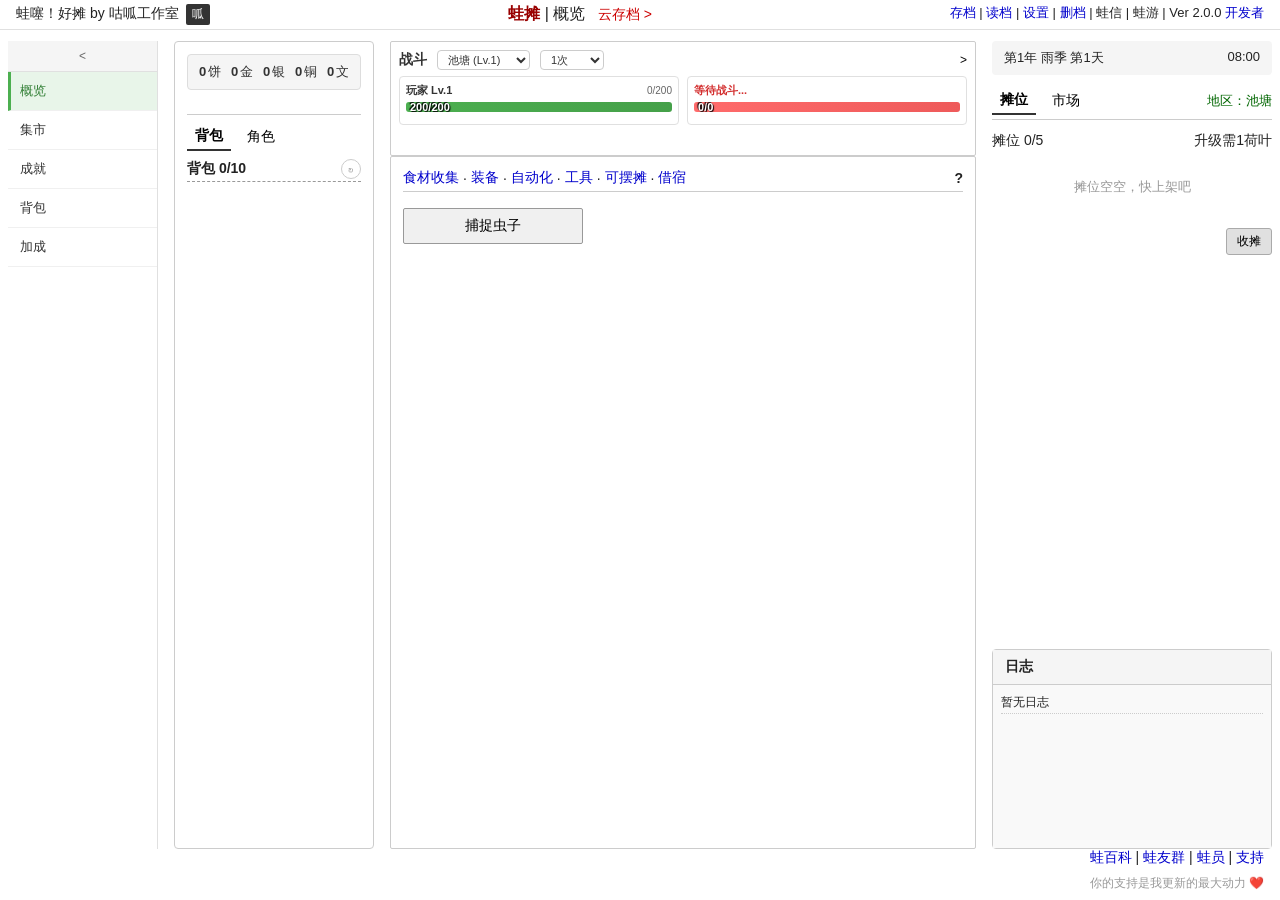
==== commit a271de02: "v1.5.0: 货币系统重构、集市店铺系统、加成总览页面" ====
--- a/index.html
+++ b/index.html
@@ -1 +1,1122 @@
-﻿﻿﻿﻿﻿﻿﻿﻿﻿﻿﻿﻿﻿﻿﻿﻿﻿﻿﻿﻿﻿﻿﻿﻿﻿﻿﻿﻿﻿﻿﻿﻿﻿﻿﻿﻿﻿﻿﻿﻿<!DOCTYPE html><html lang="zh-CN"><head><meta charset="UTF-8"><meta name="viewport" content="width=device-width,initial-scale=1"><title>蛙噻！好摊 · 摆摊模拟器</title><link rel="stylesheet" href="css/style.css"></head><body><header><div class="header-left">蛙噻！好摊 by 咕呱工作室 <button class="ml-btn">呱</button></div><div class="header-center"><span class="title-red">蛙摊</span> | 概览 <a href="#" class="cloud-save">云存档 ></a></div><div class="header-right"><a href="#" id="saveGameLink">存档</a> | <a href="#" id="loadGameLink">读档</a> | <a href="#" id="settingsLink">设置</a> | <a href="#" id="deleteSaveLink">删档</a> | 蛙信 | 蛙游 | Ver 2.0.0 <a href="#" id="devLink">开发者</a></div></header><main><aside class="left-sidebar"><div class="resource-item"><span class="resource-name">金币</span> <span class="resource-value" id="coinCount">0</span> <span class="resource-max">/1000</span></div><div id="backpackContainer"><div style="display:flex;gap:8px;margin-bottom:8px"><button class="tab-btn active" id="backpackTab">背包</button> <button class="tab-btn" id="characterTab">角色</button></div><div id="backpackContent" style="display:block"><div class="backpack-header" id="backpackHeader" title="升级需1荷包" style="display:flex;justify-content:space-between;align-items:center"><span>背包 <span id="backpackUsed">0</span>/<span id="backpackCapacity">10</span></span> <button class="auto-sell-btn" id="autoSellBtn" title="自动上架（点击开启/关闭）"><span class="auto-sell-icon">↻</span></button></div><div id="backpackGrid" class="backpack-grid"></div></div><div id="characterContent" style="display:none;padding:8px;border-top:1px solid #ccc;margin-top:8px"><h3 style="margin-bottom:8px">角色信息</h3><div id="characterInfo"><div><strong>等级:</strong> <span id="characterLevel">1</span></div><div><strong>经验:</strong> <span id="characterExp">0</span>/<span id="characterExpToNext">100</span></div><div><strong>生命值:</strong> <span id="characterHealth">100</span>/<span id="characterMaxHealth">100</span></div><div><strong>防御力:</strong> <span id="characterDefense">5</span></div><div><strong>攻击力:</strong> <span id="characterAttack">20</span></div><div><strong>暴击率:</strong> <span id="characterCritical">5%</span></div><div><strong>暴击伤害:</strong> <span id="characterCriticalDamage">150%</span></div><div><strong>怪物伤害:</strong> <span id="characterMonsterDamage">0%</span></div><div><strong>闪避率:</strong> <span id="characterDodge">3%</span></div></div><div style="margin-top:12px;padding-top:8px;border-top:1px solid #ddd"><div><strong>战斗力:</strong> <span id="characterCombatPower">0</span></div><div><strong>生存力:</strong> <span id="characterSurvivability">0</span></div></div><div style="margin-top:12px;padding-top:8px;border-top:1px solid #ddd"><div><strong>暗淡的珍珠:</strong> <span id="dullPearlCount">0</span></div></div></div></div></aside><div style="flex:1;min-width:400px;display:flex;flex-direction:column;gap:8px"><div id="adventureBar" style="border:1px solid #ccc;padding:8px;border-radius:2px;background-color:#fff"><div style="display:flex;justify-content:space-between;align-items:center;margin-bottom:6px"><div style="display:flex;align-items:center;gap:10px"><h3 style="margin:0;color:#333;font-size:14px">战斗</h3><select id="adventureAreaSelect" style="padding:2px 6px;border-radius:4px;border:1px solid #ccc;background:0 0;color:#333;cursor:pointer;font-size:11px"></select> <select id="adventureRepeatSelect" style="padding:2px 6px;border-radius:4px;border:1px solid #ccc;background:0 0;color:#333;cursor:pointer;font-size:11px" title="在该地区重复打怪次数"><option value="1" selected="selected">1次</option><option value="5">5次</option><option value="10">10次</option><option value="20">20次</option><option value="50">50次</option><option value="100">100次</option><option value="0">无限</option></select></div><button id="autoFightBtn" class="transparent-btn" title="开始/暂停">&gt;</button></div><div style="display:flex;gap:8px"><div style="flex:1;background:0 0;border:1px solid #e0e0e0;border-radius:4px;padding:6px"><div style="display:flex;justify-content:space-between;align-items:center;margin-bottom:4px"><span style="font-weight:700;color:#333;font-size:11px">玩家 Lv.<span id="adventurePlayerLevel">1</span></span> <span id="adventurePlayerExp" style="font-size:10px;color:#666">0/200</span></div><div style="background:#e0e0e0;border-radius:3px;height:10px;overflow:hidden;margin-bottom:2px;position:relative"><div id="adventurePlayerHpBar" style="background:linear-gradient(90deg,#4caf50,#45a049);height:100%;width:100%;transition:width .3s"></div><span style="position:absolute;top:50%;left:4px;transform:translateY(-50%);font-size:11px;color:#fff;font-weight:700;text-shadow:1px 1px 1px #000,-1px -1px 1px #000"><span id="adventurePlayerHp">100</span>/<span id="adventurePlayerMaxHp">100</span></span></div></div><div style="flex:1;background:0 0;border:1px solid #e0e0e0;border-radius:4px;padding:6px"><div style="display:flex;justify-content:space-between;align-items:center;margin-bottom:4px"><span id="adventureMonsterName" style="font-weight:700;color:#d32f2f;font-size:11px">等待战斗...</span> <span id="adventureMonsterLevel" style="font-size:10px;color:#666"></span></div><div style="background:#e0e0e0;border-radius:3px;height:10px;overflow:hidden;margin-bottom:2px;position:relative"><div id="adventureMonsterHpBar" style="background:linear-gradient(90deg,#ff6b6b,#ee5a5a);height:100%;width:100%;transition:width .3s"></div><span style="position:absolute;top:50%;left:4px;transform:translateY(-50%);font-size:11px;color:#fff;font-weight:700;text-shadow:1px 1px 1px #000,-1px -1px 1px #000"><span id="adventureMonsterHp">0</span>/<span id="adventureMonsterMaxHp">0</span></span></div><div id="adventureDropPreview" style="margin-top:6px;font-size:10px;color:#888"></div></div></div><div id="adventureDrops" style="margin-top:6px;display:flex;gap:4px;flex-wrap:wrap;min-height:16px"></div></div><section class="main-content"><div class="tab-bar"><a href="#" id="tabAll">食材收集</a> · <a href="#" id="tabMarketShop">集市</a> · <a href="#" id="tabEquipment">装备</a> · <a href="#" id="tabProcess">自动化</a> · <a href="#" id="tabTool">工具</a> · <a href="#" id="tabStall">可摆摊</a> · <a href="#" id="tabHotel">借宿</a> <span class="help-icon">?</span></div><div class="button-group" id="mainButtonGroup"><button class="action-btn" id="catchBugBtn">捕捉虫子</button> <button class="action-btn disabled" id="skewerBtn" disabled="disabled">串虫虫串</button> <button class="action-btn disabled" id="spicySkewerBtn" disabled="disabled">制作咻咻辣辣串</button> <button class="action-btn disabled" id="pickPepperBtn" disabled="disabled">采摘山椒</button></div><div id="stallBackpackPane"><div class="backpack-main-grid" id="stallBackpackGrid"></div></div><div id="marketShopPane"><div style="display:flex;gap:8px;margin-bottom:16px"><button class="tab-btn active" id="generalShopTab">物品</button> <button class="tab-btn" id="blacksmithTab">工具</button> <button class="tab-btn" id="fruitShopTab">道具</button></div><div id="generalShopContent" style="display:block"><h4>物品</h4><div class="shop-list" id="marketShopList"></div></div><div id="blacksmithContent" style="display:none"><h4>工具</h4><div class="shop-list" id="blacksmithShopList"><div style="color:#999;padding:4px">出售工具和机器</div></div></div><div id="fruitShopContent" style="display:none"><h4>道具</h4><div class="shop-list" id="fruitShopList"><div style="color:#999;padding:4px">出售食材和升级道具</div></div></div></div><div id="hotelPane"><div class="hotel-title">借宿</div><p>在这里休息一晚，可以恢复精力，并让时间推进到次日早上8:00。</p><p>借宿费用：100 金币</p><button class="hotel-btn" id="hotelStayBtn">借宿过夜</button></div><div id="autoProcessPane" style="display:none;padding:16px;position:absolute;top:50px;left:0;right:0;bottom:0"><div style="display:flex;justify-content:space-between;align-items:center;margin-bottom:8px"><h3 style="margin:0">自动化工作台</h3><div style="display:flex;align-items:center;gap:10px"><span style="font-size:12px;color:#666">缩放: <span id="automationZoom">100%</span></span> <button id="automationResetBtn" style="padding:2px 8px;font-size:11px;cursor:pointer;border:1px solid #ddd;border-radius:4px;background:#fff">重置视图</button></div></div><div id="automationCanvas" style="overflow:hidden;border:1px solid #eee;border-radius:8px;position:absolute;top:40px;left:16px;right:16px;bottom:16px;background:#fafafa"><div id="automationHint" style="position:absolute;top:50%;left:50%;transform:translate(-50%,-50%);color:#bbb;font-size:14px;pointer-events:none;white-space:nowrap;z-index:1">右键点击空白处添加卡片</div><div id="automationContent" style="position:absolute;top:0;left:0;transform-origin:0 0"><svg id="automationLinks" style="position:absolute;top:0;left:0;width:2000px;height:2000px"></svg><div id="automationCards" style="position:absolute;top:0;left:0;width:2000px;height:2000px;pointer-events:none"></div></div></div></div><div id="toolPane" style="display:none;padding:16px"><h3>🔧 工具栏</h3><div style="margin-top:16px"><div class="equipment-slot" style="max-width:300px"><h4>当前工具</h4><div id="toolSlotMain" class="equipment-slot-content"><span>未装备</span></div></div></div><div style="margin-top:16px"><h4>工具背包</h4><div id="toolBackpack" style="display:flex;flex-wrap:wrap;gap:8px;margin-top:8px"></div></div></div><div id="equipmentPane" style="display:none;padding:16px"><h3>🏹 装备栏</h3><div style="display:grid;grid-template-columns:1fr 1fr;gap:16px;margin-top:16px"><div class="equipment-slot"><h4>武器</h4><div id="weaponSlot" class="equipment-slot-content"><span>未装备</span></div></div><div class="equipment-slot"><h4>盔甲</h4><div id="armorSlot" class="equipment-slot-content"><span>未装备</span></div></div><div class="equipment-slot"><h4>头盔</h4><div id="helmetSlot" class="equipment-slot-content"><span>未装备</span></div></div><div class="equipment-slot"><h4>靴子</h4><div id="bootsSlot" class="equipment-slot-content"><span>未装备</span></div></div><div class="equipment-slot"><h4>手套</h4><div id="glovesSlot" class="equipment-slot-content"><span>未装备</span></div></div><div class="equipment-slot"><h4>裤子</h4><div id="pantsSlot" class="equipment-slot-content"><span>未装备</span></div></div></div><style>.equipment-slot{border:1px solid #ccc;padding:8px;border-radius:4px}.equipment-slot-content{margin-top:8px;padding:8px;background:#f9f9f9;border-radius:4px;min-height:20px}.equipment-slot-content .use-btn{margin-top:4px;margin-right:4px}.equipment-btn-row{display:flex;flex-direction:row;gap:4px;flex-wrap:wrap}.equipment-btn-row .use-btn{margin-top:4px;margin-right:0;width:auto!important;height:auto!important;min-width:auto!important;padding:4px 8px!important}</style></div><div id="refineModal" class="modal" style="display:none"><div class="modal-content"><div class="modal-header"><h3>🔨 装备精炼</h3><span class="close" onclick="RPGUI.closeRefineModal()">&times;</span></div><div class="modal-body"><div class="refine-item-preview"><div id="refineItemName" class="refine-item-name"></div><div id="refineItemStats" class="refine-item-stats"></div></div><div class="refine-info-card"><div class="refine-info-row"><span class="refine-info-label">目标等级</span> <span id="refineTargetQuality" class="refine-info-value"></span></div><div class="refine-info-row"><span class="refine-info-label">消耗材料</span> <span id="refineCost" class="refine-info-value"></span></div><div class="refine-info-row"><span class="refine-info-label">成功率</span> <span id="refineSuccessRate" class="refine-info-value refine-success-rate"></span></div></div><div class="refine-tips"><div class="refine-tip">💡 成功后属性+4%，最高+60%</div><div class="refine-tip warning">⚠️ 失败材料不返还</div></div></div><div class="modal-footer"><button class="btn btn-secondary" onclick="RPGUI.closeRefineModal()">取消</button> <button class="btn" id="refineConfirmBtn" onclick="RPGUI.confirmRefine()">精炼</button></div></div></div><div id="settingsModal" class="modal" style="display:none"><div class="modal-content"><div class="modal-header"><h3>⚙️ 设置</h3><span class="close" onclick='document.getElementById("settingsModal").style.display="none"'>&times;</span></div><div class="modal-body"><div class="settings-section"><div class="settings-item"><div class="settings-label"><span>自动用药</span> <span class="settings-desc">血量低于设定值时自动使用恢复道具</span></div><label class="settings-switch"><input type="checkbox" id="autoHealToggle"> <span class="settings-slider"></span></label></div><div class="settings-item" id="healThresholdRow" style="display:none"><div class="settings-label"><span>触发血量</span> <span class="settings-desc">血量低于此百分比时自动用药</span></div><div class="settings-input-group"><input type="number" id="healThreshold" class="form-input" style="width:60px;text-align:center" min="10" max="90" value="30"> <span style="margin-left:4px">%</span></div></div></div><div class="settings-section"><h4 style="margin-bottom:12px;color:#4caf50">📦 自动上架设置</h4><div class="settings-item"><div class="settings-label"><span>上架类型</span> <span class="settings-desc">选择自动上架的物品类型</span></div><select id="autoSellType" class="form-input" style="width:120px"><option value="all">全部</option><option value="consumable">物品</option><option value="ingredient">道具</option><option value="upgrade">装备</option><option value="tool">工具</option></select></div><div class="settings-item"><div class="settings-label"><span>最高价值</span> <span class="settings-desc">只上架价值不高于此值的物品</span></div><div class="settings-input-group"><input type="number" id="autoSellMinPrice" class="form-input" style="width:80px;text-align:center" min="0" value="0"> <span style="margin-left:4px">金币</span></div></div></div></div><div class="modal-footer"><button class="btn btn-primary" onclick="Settings.save()">保存</button></div></div></div></section></div><aside class="right-sidebar"><div class="season"><span id="gameTimeDisplay">第1年 雨季 第5天</span> <span id="clockDisplay">8:00</span></div><div class="sidebar-tabs"><button class="tab-btn active" id="stallTabBtn">摊位</button> <button class="tab-btn" id="marketTabBtn">市场</button> <span class="region-display" id="regionDisplay">地区：池塘</span></div><div id="stallPane" class="tab-pane active"><div style="margin-bottom:8px;display:flex;justify-content:space-between;align-items:center"><span>摊位 <span id="stallTabCount">0/5</span></span> <span id="upgradeCostDisplay">升级需1荷叶</span></div><div id="stallList" class="stall-list"></div><div class="stall-footer"><button class="clear-stall-btn" id="clearStallBtn">收摊</button></div></div><div id="marketPane" class="tab-pane"><div style="display:flex;gap:8px;margin-bottom:16px;flex-wrap:wrap"><button class="tab-btn active" id="marketAllTab">全部</button> <button class="tab-btn" id="marketItemsTab">物品</button> <button class="tab-btn" id="marketPropsTab">道具</button> <button class="tab-btn" id="marketEquipmentTab">装备</button> <button class="tab-btn" id="marketToolsTab">工具</button></div><div class="market-header"><span>物品</span> <span>品质</span> <span>价格</span></div><div id="marketList" class="market-list"></div></div><div class="log-window"><div class="log-header"><h4>日志</h4></div><div class="log-content" id="logList"></div></div></aside><aside class="achievement-sidebar"><div class="achievement-tabs"><button class="tab-btn active" id="regionAchievementTab">地区成就</button> <button class="tab-btn" id="longTermAchievementTab">长期成就</button></div><div class="achievement-section" id="regionAchievementContent"><div class="achievement-header"><span id="achievementRegionTitle">池塘成就</span> <span id="achievementProgress">0/5</span></div><div id="achievementList" class="achievement-list"></div></div><div class="achievement-section" id="longTermAchievementContent" style="display:none"><div class="achievement-header"><span>长期成就</span> <span id="longTermAchievementProgress">0/6</span></div><div id="longTermAchievementList" class="achievement-list"></div></div></aside></main><footer><a href="https://xiaoxingdelabi1.github.io/wabaike/" target="_blank">蛙百科</a> | <a href="#">蛙友群</a> | <a href="#">蛙员</a> | <a href="#" id="donateLink">支持</a><p style="margin-top:8px;font-size:12px;color:#999">你的支持是我更新的最大动力 ❤️</p></footer><div id="donateModal" class="modal"><div class="modal-content" style="max-width:400px;text-align:center"><div class="modal-header"><h3>❤️ 感谢支持</h3><span class="close" onclick='document.getElementById("donateModal").style.display="none"'>&times;</span></div><div class="modal-body"><p style="margin-bottom:16px;color:#666">你的支持是我更新的最大动力！</p><img src="zanshangma.jpg" alt="赞赏码" style="max-width:100%;border-radius:8px;box-shadow:0 2px 8px rgba(0,0,0,.1)"></div></div></div><div id="stallModal" class="modal"><div class="modal-content"><div class="modal-header"><h3>📦 上架物品</h3><span class="close" onclick='document.getElementById("stallModal").style.display="none"'>&times;</span></div><div class="modal-body"><div class="form-group"><label>选择物品</label> <select id="itemSelect" class="form-select"></select></div><div class="form-group"><label>售价（金币/个）</label> <input type="number" id="itemPrice" class="form-input" min="1" value="1"></div><div class="form-group"><label>上架数量</label> <input type="number" id="itemQuantity" class="form-input" min="1" value="1"></div></div><div class="modal-footer"><button class="btn btn-secondary" id="modalCancel">取消</button> <button class="btn btn-primary" id="modalConfirm">上架</button></div></div></div><div id="devPanel"><div class="dev-panel-content"><h2>⚙️ 开发者选项</h2><div class="dev-section"><h3>💰 金币修改</h3><label>增加金币:</label> <input type="number" id="devAddCoins" min="1" value="100"> <button id="devAddCoinsBtn">增加</button> <button id="devSetCoinsBtn">设置为</button> <input type="number" id="devSetCoins" min="0" value="0"></div><div class="dev-section"><h3>📦 存档管理</h3><button id="saveGameBtn">💾 保存到浏览器</button> <button id="loadGameBtn">📂 从浏览器加载</button> <button id="exportGameBtn">⬇️ 导出存档文件</button> <input type="file" id="importFile" accept=".json" style="display:none"> <button id="importGameBtn">⬆️ 导入存档文件</button> <span style="margin-left:16px;color:#27ae60" id="saveStatus"></span></div><div class="dev-section"><h3>🌍 全局波动金额</h3><label>波动金额:</label> <input type="number" id="globalVolatility" step="1" min="0" value="1"> <button id="setVolatilityBtn">设置</button></div><div class="dev-section"><h3>➕ 添加物品到市场</h3><input type="text" id="newItemName" placeholder="名称" size="10"> <input type="number" id="newItemMin" placeholder="最低价"> <input type="number" id="newItemMax" placeholder="最高价"> <input type="number" id="newItemPrice" placeholder="初始价"> <input type="number" id="newItemVolatility" placeholder="波动金额" step="1" min="0"> <input type="number" id="newItemSpeed" placeholder="速度(秒/个)" min="1" step="1"> <input type="number" id="newItemCapacity" placeholder="容量上限" min="1" step="1" value="1"> <button id="addItemBtn">添加</button></div><div class="dev-section"><h3>📋 物品列表编辑</h3><div class="dev-list-header"><span>名称</span> <span class="header-item">最低</span> <span class="header-item">最高</span> <span class="header-item">当前</span> <span class="header-item">波动额</span> <span class="header-item">速度</span> <span class="header-item">容量</span> <span style="width:120px">操作</span></div><div id="devItemList"></div></div><div class="dev-section"><h3>⏱️ 设置游戏时间</h3><label>年:</label><input type="number" id="setYear" value="1" min="1"> <label>季:</label> <select id="setSeason"><option value="0">春</option><option value="1" selected="selected">雨</option><option value="2">秋</option><option value="3">冬</option></select> <label>日:</label><input type="number" id="setDay" value="1" min="1" max="4"> <label>时:</label><input type="number" id="setHour" value="8" min="8" max="20"> <button id="setTimeBtn">设置</button> <button id="nextDayBtn" style="margin-left:10px">⏩ 次日</button></div><div class="dev-section"><h3>📊 状态信息</h3><div id="devStateInfo" style="font-size:12px;background:#f5f5f5;padding:8px;border-radius:4px;max-height:200px;overflow-y:auto"></div></div><div class="dev-section"><h3>➕ 添加物品到背包</h3><input list="itemNames" id="devItemName" placeholder="物品名称" style="width:200px"><datalist id="itemNames"><option value="虫子"></option><option value="荷叶"></option><option value="虫虫串"></option><option value="辣椒"></option><option value="胡萝卜"></option><option value="咻咻辣辣串"></option><option value="荷包"></option><option value="小存钱罐"></option></datalist><input type="number" id="devItemQty" min="1" value="1" style="width:80px"> <button id="addToBackpackBtn">添加到背包</button></div><div class="dev-section"><h3>🎁 获取套装装备</h3><button id="getPondSetBtn">获取池塘行者套装</button> <button id="getForestSetBtn">获取森林猎手套装</button> <button id="getCaveSetBtn">获取山洞探险家套装</button> <button id="getCastleSetBtn">获取城堡勇士套装</button></div><div class="dev-panel-footer"><button class="close-dev-btn" id="closeDevPanel">关闭开发者面板</button></div></div></div><script src="js/config.js"></script><script src="js/state.js"></script><script src="js/item-manager.js"></script><script src="js/utils.js"></script><script src="js/log.js"></script><script src="js/save.js"></script><script src="js/item-tooltip.js"></script><script src="js/market.js"></script><script src="js/backpack.js"></script><script src="js/stall.js"></script><script src="js/time.js"></script><script src="js/achievement.js"></script><script src="js/character.js"></script><script src="js/equipment.js"></script><script src="js/monsters.js"></script><script src="js/areas.js"></script><script src="js/combat.js"></script><script src="js/adventure.js"></script><script src="js/rpg-ui.js"></script><script src="js/rpg-integration.js"></script><script src="js/settings.js"></script><script src="js/ui.js"></script><script src="js/tool.js"></script><script src="js/automation.js"></script><script src="js/game.js"></script></body></html>+﻿﻿﻿﻿﻿﻿﻿﻿﻿﻿<!DOCTYPE html>
+<html lang="zh-CN">
+<head>
+    <meta charset="UTF-8">
+    <meta name="viewport" content="width=device-width, initial-scale=1.0">
+    <title>蛙噻！好摊 · 摆摊模拟器</title>
+    <link rel="stylesheet" href="css/style.css">
+</head>
+<body>
+    <header>
+        <div class="header-left">
+            蛙噻！好摊 by 咕呱工作室
+            <button class="ml-btn">呱</button>
+        </div>
+        <div class="header-center">
+            <span class="title-red">蛙摊</span> | 概览
+            <a href="#" class="cloud-save">云存档 ></a>
+        </div>
+        <div class="header-right">
+            <a href="#" id="saveGameLink">存档</a> | <a href="#" id="loadGameLink">读档</a> | <a href="#" id="settingsLink">设置</a> | <a href="#" id="deleteSaveLink">删档</a> | 蛙信 | 蛙游 | Ver 2.0.0
+            <a href="#" id="devLink">开发者</a>
+        </div>
+    </header>
+
+    <main>
+        <nav class="navbar">
+            <button class="navbar-toggle" id="navbarToggle" title="折叠导航栏" onclick="Game.toggleNavbar()">
+                <span class="toggle-icon">&lt;</span>
+            </button>
+            <div class="nav-item active" data-page="overview" data-title="概览">
+                <span class="nav-icon">概</span>
+                <span class="nav-text">概览</span>
+            </div>
+            <div class="nav-item" data-page="market" data-title="集市">
+                <span class="nav-icon">集</span>
+                <span class="nav-text">集市</span>
+            </div>
+            <div class="nav-item" data-page="achievement" data-title="成就">
+                <span class="nav-icon">成</span>
+                <span class="nav-text">成就</span>
+            </div>
+            <div class="nav-item" data-page="backpack" data-title="背包">
+                <span class="nav-icon">背</span>
+                <span class="nav-text">背包</span>
+            </div>
+            <div class="nav-item" data-page="bonus" data-title="加成">
+                <span class="nav-icon">加</span>
+                <span class="nav-text">加成</span>
+            </div>
+        </nav>
+
+        <aside class="left-sidebar">
+            <div class="resource-item currency-display">
+                <span class="currency-unit"><span id="cakeCount">0</span>饼</span>
+                <span class="currency-unit"><span id="goldCount">0</span>金</span>
+                <span class="currency-unit"><span id="silverCount">0</span>银</span>
+                <span class="currency-unit"><span id="copperCount">0</span>铜</span>
+                <span class="currency-unit"><span id="wenCount">0</span>文</span>
+            </div>
+            <div id="backpackContainer">
+                <div style="display: flex; gap: 8px; margin-bottom: 8px;">
+                    <button class="tab-btn active" id="backpackTab">背包</button>
+                    <button class="tab-btn" id="characterTab">角色</button>
+                </div>
+                <div id="backpackContent" style="display: block;">
+                    <div class="backpack-header" id="backpackHeader" title="升级需1荷包" style="display: flex; justify-content: space-between; align-items: center;">
+                        <span>背包 <span id="backpackUsed">0</span>/<span id="backpackCapacity">10</span></span>
+                        <button class="auto-sell-btn" id="autoSellBtn" title="自动上架（点击开启/关闭）">
+                            <span class="auto-sell-icon">↻</span>
+                        </button>
+                    </div>
+                    <div id="backpackGrid" class="backpack-grid"></div>
+                </div>
+                <div id="characterContent" style="display: none; padding: 8px; border-top: 1px solid #ccc; margin-top: 8px;">
+                    <h3 style="margin-bottom: 8px;">角色信息</h3>
+                    <div id="characterInfo">
+                        <div><strong>等级:</strong> <span id="characterLevel">1</span></div>
+                        <div><strong>经验:</strong> <span id="characterExp">0</span>/<span id="characterExpToNext">100</span></div>
+                        <div><strong>生命值:</strong> <span id="characterHealth">100</span>/<span id="characterMaxHealth">100</span></div>
+                        <div><strong>防御力:</strong> <span id="characterDefense">5</span></div>
+                        <div><strong>攻击力:</strong> <span id="characterAttack">20</span></div>
+                        <div><strong>暴击率:</strong> <span id="characterCritical">5%</span></div>
+                        <div><strong>暴击伤害:</strong> <span id="characterCriticalDamage">150%</span></div>
+                        <div><strong>怪物伤害:</strong> <span id="characterMonsterDamage">0%</span></div>
+                        <div><strong>闪避率:</strong> <span id="characterDodge">3%</span></div>
+                    </div>
+                    <div style="margin-top: 12px; padding-top: 8px; border-top: 1px solid #ddd;">
+                        <div><strong>战斗力:</strong> <span id="characterCombatPower">0</span></div>
+                        <div><strong>生存力:</strong> <span id="characterSurvivability">0</span></div>
+                    </div>
+                    <div style="margin-top: 12px; padding-top: 8px; border-top: 1px solid #ddd;">
+                        <div><strong>暗淡的珍珠:</strong> <span id="dullPearlCount">0</span></div>
+                    </div>
+                </div>
+            </div>
+        </aside>
+
+        <div class="page-container">
+            <div class="page-panel active" id="overviewPage">
+            <div id="adventureBar" style="border: 1px solid #cccccc; padding: 8px; border-radius: 2px; background-color: #ffffff;">
+                <div style="display: flex; justify-content: space-between; align-items: center; margin-bottom: 6px;">
+                    <div style="display: flex; align-items: center; gap: 10px;">
+                        <h3 style="margin: 0; color: #333; font-size: 14px;">战斗</h3>
+                        <select id="adventureAreaSelect" style="padding: 2px 6px; border-radius: 4px; border: 1px solid #ccc; background: transparent; color: #333; cursor: pointer; font-size: 11px;">
+                        </select>
+                        <select id="adventureRepeatSelect" style="padding: 2px 6px; border-radius: 4px; border: 1px solid #ccc; background: transparent; color: #333; cursor: pointer; font-size: 11px;" title="在该地区重复打怪次数">
+                            <option value="1" selected>1次</option>
+                            <option value="5">5次</option>
+                            <option value="10">10次</option>
+                            <option value="20">20次</option>
+                            <option value="50">50次</option>
+                            <option value="100">100次</option>
+                            <option value="0">无限</option>
+                        </select>
+                    </div>
+                    <button id="autoFightBtn" class="transparent-btn" title="开始/暂停">&gt;</button>
+                </div>
+                <div style="display: flex; gap: 8px;">
+                    <div style="flex: 1; background: transparent; border: 1px solid #e0e0e0; border-radius: 4px; padding: 6px;">
+                        <div style="display: flex; justify-content: space-between; align-items: center; margin-bottom: 4px;">
+                            <span style="font-weight: bold; color: #333; font-size: 11px;">玩家 Lv.<span id="adventurePlayerLevel">1</span></span>
+                            <span id="adventurePlayerExp" style="font-size: 10px; color: #666;">0/200</span>
+                        </div>
+                        <div style="background: #e0e0e0; border-radius: 3px; height: 10px; overflow: hidden; margin-bottom: 2px; position: relative;">
+                            <div id="adventurePlayerHpBar" style="background: linear-gradient(90deg, #4CAF50, #45a049); height: 100%; width: 100%; transition: width 0.3s;"></div>
+                            <span style="position: absolute; top: 50%; left: 4px; transform: translateY(-50%); font-size: 11px; color: #fff; font-weight: bold; text-shadow: 1px 1px 1px #000, -1px -1px 1px #000;"><span id="adventurePlayerHp">100</span>/<span id="adventurePlayerMaxHp">100</span></span>
+                        </div>
+                    </div>
+                    <div style="flex: 1; background: transparent; border: 1px solid #e0e0e0; border-radius: 4px; padding: 6px;">
+                        <div style="display: flex; justify-content: space-between; align-items: center; margin-bottom: 4px;">
+                            <span id="adventureMonsterName" style="font-weight: bold; color: #d32f2f; font-size: 11px;">等待战斗...</span>
+                            <span id="adventureMonsterLevel" style="font-size: 10px; color: #666;"></span>
+                        </div>
+                        <div style="background: #e0e0e0; border-radius: 3px; height: 10px; overflow: hidden; margin-bottom: 2px; position: relative;">
+                            <div id="adventureMonsterHpBar" style="background: linear-gradient(90deg, #ff6b6b, #ee5a5a); height: 100%; width: 100%; transition: width 0.3s;"></div>
+                            <span style="position: absolute; top: 50%; left: 4px; transform: translateY(-50%); font-size: 11px; color: #fff; font-weight: bold; text-shadow: 1px 1px 1px #000, -1px -1px 1px #000;"><span id="adventureMonsterHp">0</span>/<span id="adventureMonsterMaxHp">0</span></span>
+                        </div>
+                        <div id="adventureDropPreview" style="margin-top: 6px; font-size: 10px; color: #888;"></div>
+                    </div>
+                </div>
+                <div id="adventureDrops" style="margin-top: 6px; display: flex; gap: 4px; flex-wrap: wrap; min-height: 16px;">
+                </div>
+            </div>
+            
+            <section class="main-content">
+            <div class="tab-bar">
+                <a href="#" id="tabAll">食材收集</a> ·
+                <a href="#" id="tabEquipment">装备</a> ·
+                <a href="#" id="tabProcess">自动化</a> ·
+                <a href="#" id="tabTool">工具</a> ·
+                <a href="#" id="tabStall">可摆摊</a> ·
+                <a href="#" id="tabHotel">借宿</a>
+                <span class="help-icon">?</span>
+            </div>
+            <div class="button-group" id="mainButtonGroup">
+                <button class="action-btn" id="catchBugBtn">捕捉虫子</button>
+                <button class="action-btn disabled" id="skewerBtn" disabled>串虫虫串</button>
+                <button class="action-btn disabled" id="spicySkewerBtn" disabled>制作咻咻辣辣串</button>
+                <button class="action-btn disabled" id="pickPepperBtn" disabled>采摘山椒</button>
+            </div>
+            <div id="stallBackpackPane">
+                <div class="backpack-main-grid" id="stallBackpackGrid"></div>
+            </div>
+            <div id="hotelPane">
+                <div class="hotel-title">借宿</div>
+                <p>在这里休息一晚，可以恢复精力，并让时间推进到次日早上8:00。</p>
+                <p>借宿费用：100 金币</p>
+                <button class="hotel-btn" id="hotelStayBtn">借宿过夜</button>
+            </div>
+            <div id="autoProcessPane" style="display: none; padding: 16px; position: absolute; top: 50px; left: 0; right: 0; bottom: 0;">
+                <div style="display: flex; justify-content: space-between; align-items: center; margin-bottom: 8px;">
+                    <h3 style="margin: 0;">自动化工作台</h3>
+                    <div style="display: flex; align-items: center; gap: 10px;">
+                        <span style="font-size: 12px; color: #666;">缩放: <span id="automationZoom">100%</span></span>
+                        <button id="automationResetBtn" style="padding: 2px 8px; font-size: 11px; cursor: pointer; border: 1px solid #ddd; border-radius: 4px; background: white;">重置视图</button>
+                    </div>
+                </div>
+                <div id="automationCanvas" style="overflow: hidden; border: 1px solid #eee; border-radius: 8px; position: absolute; top: 40px; left: 16px; right: 16px; bottom: 16px; background: #fafafa;">
+                    <div id="automationHint" style="position: absolute; top: 50%; left: 50%; transform: translate(-50%, -50%); color: #bbb; font-size: 14px; pointer-events: none; white-space: nowrap; z-index: 1;">右键点击空白处添加卡片</div>
+                    <div id="automationContent" style="position: absolute; top: 0; left: 0; transform-origin: 0 0;">
+                        <svg id="automationLinks" style="position: absolute; top: 0; left: 0; width: 2000px; height: 2000px;"></svg>
+                        <div id="automationCards" style="position: absolute; top: 0; left: 0; width: 2000px; height: 2000px; pointer-events: none;"></div>
+                    </div>
+                </div>
+            </div>
+            <div id="toolPane" style="display: none; padding: 16px;">
+                <h3>🔧 工具栏</h3>
+                <div style="margin-top: 16px;">
+                    <div class="equipment-slot" style="max-width: 300px;">
+                        <h4>当前工具</h4>
+                        <div id="toolSlotMain" class="equipment-slot-content">
+                            <span>未装备</span>
+                        </div>
+                    </div>
+                </div>
+                <div style="margin-top: 16px;">
+                    <h4>工具背包</h4>
+                    <div id="toolBackpack" style="display: flex; flex-wrap: wrap; gap: 8px; margin-top: 8px;">
+                    </div>
+                </div>
+            </div>
+            <div id="equipmentPane" style="display: none; padding: 16px;">
+                <h3>🏹 装备栏</h3>
+                <div style="display: grid; grid-template-columns: 1fr 1fr; gap: 16px; margin-top: 16px;">
+                    <div class="equipment-slot">
+                        <h4>武器</h4>
+                        <div id="weaponSlot" class="equipment-slot-content">
+                            <span>未装备</span>
+                        </div>
+                    </div>
+                    <div class="equipment-slot">
+                        <h4>盔甲</h4>
+                        <div id="armorSlot" class="equipment-slot-content">
+                            <span>未装备</span>
+                        </div>
+                    </div>
+                    <div class="equipment-slot">
+                        <h4>头盔</h4>
+                        <div id="helmetSlot" class="equipment-slot-content">
+                            <span>未装备</span>
+                        </div>
+                    </div>
+                    <div class="equipment-slot">
+                        <h4>靴子</h4>
+                        <div id="bootsSlot" class="equipment-slot-content">
+                            <span>未装备</span>
+                        </div>
+                    </div>
+                    <div class="equipment-slot">
+                        <h4>手套</h4>
+                        <div id="glovesSlot" class="equipment-slot-content">
+                            <span>未装备</span>
+                        </div>
+                    </div>
+                    <div class="equipment-slot">
+                        <h4>裤子</h4>
+                        <div id="pantsSlot" class="equipment-slot-content">
+                            <span>未装备</span>
+                        </div>
+                    </div>
+                </div>
+                <style>
+                    .equipment-slot {
+                        border: 1px solid #ccc;
+                        padding: 8px;
+                        border-radius: 4px;
+                    }
+                    .equipment-slot-content {
+                        margin-top: 8px;
+                        padding: 8px;
+                        background: #f9f9f9;
+                        border-radius: 4px;
+                        min-height: 20px;
+                    }
+                    .equipment-slot-content .use-btn {
+                        margin-top: 4px;
+                        margin-right: 4px;
+                    }
+                    .equipment-btn-row {
+                        display: flex;
+                        flex-direction: row;
+                        gap: 4px;
+                        flex-wrap: wrap;
+                    }
+                    .equipment-btn-row .use-btn {
+                        margin-top: 4px;
+                        margin-right: 0;
+                        width: auto !important;
+                        height: auto !important;
+                        min-width: auto !important;
+                        padding: 4px 8px !important;
+                    }
+                </style>
+            </div>
+            
+            <div id="refineModal" class="modal" style="display: none;">
+                <div class="modal-content">
+                    <div class="modal-header">
+                        <h3>🔨 装备精炼</h3>
+                        <span class="close" onclick="RPGUI.closeRefineModal()">&times;</span>
+                    </div>
+                    <div class="modal-body">
+                        <div class="refine-item-preview">
+                            <div id="refineItemName" class="refine-item-name"></div>
+                            <div id="refineItemStats" class="refine-item-stats"></div>
+                        </div>
+                        <div class="refine-info-card">
+                            <div class="refine-info-row">
+                                <span class="refine-info-label">目标等级</span>
+                                <span id="refineTargetQuality" class="refine-info-value"></span>
+                            </div>
+                            <div class="refine-info-row">
+                                <span class="refine-info-label">消耗材料</span>
+                                <span id="refineCost" class="refine-info-value"></span>
+                            </div>
+                            <div class="refine-info-row">
+                                <span class="refine-info-label">成功率</span>
+                                <span id="refineSuccessRate" class="refine-info-value refine-success-rate"></span>
+                            </div>
+                        </div>
+                        <div class="refine-tips">
+                            <div class="refine-tip">💡 成功后属性+4%，最高+60%</div>
+                            <div class="refine-tip warning">⚠️ 失败材料不返还</div>
+                        </div>
+                    </div>
+                    <div class="modal-footer">
+                        <button class="btn btn-secondary" onclick="RPGUI.closeRefineModal()">取消</button>
+                        <button class="btn" id="refineConfirmBtn" onclick="RPGUI.confirmRefine()">精炼</button>
+                    </div>
+                </div>
+            </div>
+            
+            <div id="settingsModal" class="modal" style="display: none;">
+                <div class="modal-content">
+                    <div class="modal-header">
+                        <h3>⚙️ 设置</h3>
+                        <span class="close" onclick="document.getElementById('settingsModal').style.display='none'">&times;</span>
+                    </div>
+                    <div class="modal-body">
+                        <div class="settings-section">
+                            <div class="settings-item">
+                                <div class="settings-label">
+                                    <span>自动用药</span>
+                                    <span class="settings-desc">血量低于设定值时自动使用恢复道具</span>
+                                </div>
+                                <label class="settings-switch">
+                                    <input type="checkbox" id="autoHealToggle">
+                                    <span class="settings-slider"></span>
+                                </label>
+                            </div>
+                            <div class="settings-item" id="healThresholdRow" style="display: none;">
+                                <div class="settings-label">
+                                    <span>触发血量</span>
+                                    <span class="settings-desc">血量低于此百分比时自动用药</span>
+                                </div>
+                                <div class="settings-input-group">
+                                    <input type="number" id="healThreshold" class="form-input" style="width: 60px; text-align: center;" min="10" max="90" value="30">
+                                    <span style="margin-left: 4px;">%</span>
+                                </div>
+                            </div>
+                        </div>
+                        <div class="settings-section">
+                            <h4 style="margin-bottom: 12px; color: #4CAF50;">📦 自动上架设置</h4>
+                            <div class="settings-item">
+                                <div class="settings-label">
+                                    <span>上架类型</span>
+                                    <span class="settings-desc">选择自动上架的物品类型</span>
+                                </div>
+                                <select id="autoSellType" class="form-input" style="width: 120px;">
+                                    <option value="all">全部</option>
+                                    <option value="consumable">物品</option>
+                                    <option value="ingredient">道具</option>
+                                    <option value="upgrade">装备</option>
+                                    <option value="tool">工具</option>
+                                </select>
+                            </div>
+                            <div class="settings-item">
+                                <div class="settings-label">
+                                    <span>最高价值</span>
+                                    <span class="settings-desc">只上架价值不高于此值的物品</span>
+                                </div>
+                                <div class="settings-input-group">
+                                    <input type="number" id="autoSellMinPrice" class="form-input" style="width: 80px; text-align: center;" min="0" value="0">
+                                    <span style="margin-left: 4px;">金币</span>
+                                </div>
+                            </div>
+                        </div>
+                    </div>
+                    <div class="modal-footer">
+                        <button class="btn btn-primary" onclick="Settings.save()">保存</button>
+                    </div>
+                </div>
+            </div>
+        </section>
+        </div>
+
+        <div class="page-panel" id="achievementPage">
+            <div class="page-content">
+                <h3>成就系统</h3>
+                <div class="achievement-tabs">
+                    <button class="tab-btn active" id="regionAchievementTab">地区成就</button>
+                    <button class="tab-btn" id="longTermAchievementTab">长期成就</button>
+                </div>
+                <div class="achievement-section" id="regionAchievementContent">
+                    <div class="achievement-header">
+                        <span id="achievementRegionTitle">池塘成就</span>
+                        <span id="achievementProgress">0/5</span>
+                    </div>
+                    <div id="achievementList" class="achievement-list"></div>
+                </div>
+                <div class="achievement-section" id="longTermAchievementContent" style="display: none;">
+                    <div class="achievement-header">
+                        <span>长期成就</span>
+                        <span id="longTermAchievementProgress">0/6</span>
+                    </div>
+                    <div id="longTermAchievementList" class="achievement-list"></div>
+                </div>
+            </div>
+        </div>
+
+        <div class="page-panel" id="bonusPage">
+            <div class="page-content">
+                <h3>加成总览</h3>
+                <div class="bonus-section">
+                    <h4>收入加成</h4>
+                    <div class="bonus-item">
+                        <span class="bonus-name">角色等级</span>
+                        <span class="bonus-value" id="bonusLevelIncome">+0%</span>
+                    </div>
+                    <div class="bonus-item">
+                        <span class="bonus-name">装备智力</span>
+                        <span class="bonus-value" id="bonusIntelligenceIncome">+0%</span>
+                    </div>
+                    <div class="bonus-item">
+                        <span class="bonus-name">地区加成</span>
+                        <span class="bonus-value" id="bonusAreaIncome">+0%</span>
+                    </div>
+                    <div class="bonus-item bonus-total">
+                        <span class="bonus-name">总收入加成</span>
+                        <span class="bonus-value" id="bonusTotalIncome">+0%</span>
+                    </div>
+                </div>
+                <div class="bonus-section">
+                    <h4>销售速度加成</h4>
+                    <div class="bonus-item">
+                        <span class="bonus-name">角色敏捷</span>
+                        <span class="bonus-value" id="bonusAgilitySpeed">-0%</span>
+                    </div>
+                    <div class="bonus-item">
+                        <span class="bonus-name">装备敏捷</span>
+                        <span class="bonus-value" id="bonusEquipAgilitySpeed">-0%</span>
+                    </div>
+                    <div class="bonus-item bonus-total">
+                        <span class="bonus-name">总速度加成</span>
+                        <span class="bonus-value" id="bonusTotalSpeed">-0%</span>
+                    </div>
+                </div>
+                <div class="bonus-section">
+                    <h4>战斗属性</h4>
+                    <div class="bonus-item">
+                        <span class="bonus-name">生命</span>
+                        <span class="bonus-value" id="bonusHealth">0</span>
+                    </div>
+                    <div class="bonus-item">
+                        <span class="bonus-name">攻击</span>
+                        <span class="bonus-value" id="bonusAttack">0</span>
+                    </div>
+                    <div class="bonus-item">
+                        <span class="bonus-name">防御</span>
+                        <span class="bonus-value" id="bonusDefense">0</span>
+                    </div>
+                    <div class="bonus-item">
+                        <span class="bonus-name">暴击率</span>
+                        <span class="bonus-value" id="bonusCriticalChance">0%</span>
+                    </div>
+                    <div class="bonus-item">
+                        <span class="bonus-name">暴击伤害</span>
+                        <span class="bonus-value" id="bonusCriticalDamage">0%</span>
+                    </div>
+                    <div class="bonus-item">
+                        <span class="bonus-name">怪物伤害</span>
+                        <span class="bonus-value" id="bonusMonsterDamage">0%</span>
+                    </div>
+                    <div class="bonus-item">
+                        <span class="bonus-name">闪避</span>
+                        <span class="bonus-value" id="bonusDodge">0%</span>
+                    </div>
+                </div>
+                <div class="bonus-section">
+                    <h4>套装效果</h4>
+                    <div id="bonusSetBonuses"></div>
+                </div>
+            </div>
+        </div>
+
+        <div class="page-panel" id="backpackPage">
+            <div class="page-content">
+                <div class="resource-item">
+                    <span class="resource-name">金币</span>
+                    <span class="resource-value" id="coinCount">0</span>
+                    <span class="resource-max">/1000</span>
+                </div>
+                <div style="display: flex; gap: 8px; margin-bottom: 8px;">
+                    <button class="tab-btn active" id="backpackTab">背包</button>
+                    <button class="tab-btn" id="characterTab">角色</button>
+                </div>
+                <div id="backpackContent" style="display: block;">
+                    <div class="backpack-header" id="backpackHeader" title="升级需1荷包" style="display: flex; justify-content: space-between; align-items: center;">
+                        <span>背包 <span id="backpackUsed">0</span>/<span id="backpackCapacity">10</span></span>
+                        <button class="auto-sell-btn" id="autoSellBtn" title="自动上架（点击开启/关闭）">
+                            <span class="auto-sell-icon">↻</span>
+                        </button>
+                    </div>
+                    <div id="backpackGrid" class="backpack-grid"></div>
+                </div>
+                <div id="characterContent" style="display: none; padding: 8px; border-top: 1px solid #ccc; margin-top: 8px;">
+                    <h3 style="margin-bottom: 8px;">角色信息</h3>
+                    <div id="characterInfo">
+                        <div><strong>等级:</strong> <span id="characterLevel">1</span></div>
+                        <div><strong>经验:</strong> <span id="characterExp">0</span>/<span id="characterExpToNext">100</span></div>
+                        <div><strong>生命值:</strong> <span id="characterHealth">100</span>/<span id="characterMaxHealth">100</span></div>
+                        <div><strong>防御力:</strong> <span id="characterDefense">5</span></div>
+                        <div><strong>攻击力:</strong> <span id="characterAttack">20</span></div>
+                        <div><strong>暴击率:</strong> <span id="characterCritical">5%</span></div>
+                        <div><strong>暴击伤害:</strong> <span id="characterCriticalDamage">150%</span></div>
+                        <div><strong>怪物伤害:</strong> <span id="characterMonsterDamage">0%</span></div>
+                        <div><strong>闪避率:</strong> <span id="characterDodge">3%</span></div>
+                    </div>
+                    <div style="margin-top: 12px; padding-top: 8px; border-top: 1px solid #ddd;">
+                        <div><strong>战斗力:</strong> <span id="characterCombatPower">0</span></div>
+                        <div><strong>生存力:</strong> <span id="characterSurvivability">0</span></div>
+                    </div>
+                    <div style="margin-top: 12px; padding-top: 8px; border-top: 1px solid #ddd;">
+                        <div><strong>暗淡的珍珠:</strong> <span id="dullPearlCount">0</span></div>
+                    </div>
+                </div>
+            </div>
+        </div>
+
+        <div class="page-panel" id="marketPage">
+            <div class="page-content market-page-content">
+                <div class="market-tabs-header">
+                    <button class="market-street-tab active" data-street="east">东街</button>
+                    <button class="market-street-tab" data-street="west">西街</button>
+                    <button class="market-street-tab" data-street="south">南街</button>
+                    <button class="market-street-tab" data-street="north">北街</button>
+                </div>
+                <div class="market-street-content">
+                    <div class="market-street-panel active" id="eastStreetPanel">
+                        <div class="street-title">东街 - 物品区</div>
+                        <div class="market-item-list" id="eastStreetItemList"></div>
+                    </div>
+                    <div class="market-street-panel" id="westStreetPanel">
+                        <div class="street-title">西街 - 道具区</div>
+                        <div class="market-item-list" id="westStreetItemList"></div>
+                    </div>
+                    <div class="market-street-panel" id="southStreetPanel">
+                        <div class="street-title">南街 - 装备区</div>
+                        <div class="market-item-list" id="southStreetItemList"></div>
+                    </div>
+                    <div class="market-street-panel" id="northStreetPanel">
+                        <div class="street-title">北街 - 工具区</div>
+                        <div class="market-item-list" id="northStreetItemList"></div>
+                    </div>
+                </div>
+            </div>
+            <style>
+                #marketPage {
+                    width: 100%;
+                }
+                .market-page-content {
+                    display: flex;
+                    flex-direction: column;
+                    flex: 1;
+                    padding: 12px;
+                    background: #fff;
+                    border: 1px solid #ccc;
+                    border-radius: 2px;
+                }
+                .market-tabs-header {
+                    display: flex;
+                    gap: 2px;
+                    z-index: 10;
+                    position: sticky;
+                    top: 0;
+                    background: #fff;
+                    padding: 4px 0;
+                }
+                .market-street-tab {
+                    background: #f5f5f5;
+                    border: 1px solid #ddd;
+                    border-bottom: none;
+                    border-radius: 0;
+                    padding: 4px 12px;
+                    font-size: 12px;
+                    cursor: pointer;
+                    color: #666;
+                }
+                .market-street-tab:hover {
+                    background: #eee;
+                    color: #333;
+                }
+                .market-street-tab.active {
+                    background: #fff;
+                    border-color: #ccc;
+                    border-bottom: 1px solid #fff;
+                    margin-bottom: -1px;
+                    color: #333;
+                }
+                .market-street-content {
+                    flex: 1;
+                    background: #fff;
+                    border: 1px solid #ddd;
+                    border-radius: 0;
+                    padding: 12px 12px 4px 12px;
+                    overflow-y: auto;
+                    min-height: 0;
+                }
+                .market-street-panel {
+                    display: none;
+                }
+                .market-street-panel.active {
+                    display: block;
+                }
+                .street-title {
+                    color: #666;
+                    font-size: 13px;
+                    margin-bottom: 10px;
+                    padding-bottom: 6px;
+                    border-bottom: 1px solid #eee;
+                }
+                .market-item-list {
+                    display: grid;
+                    grid-template-columns: repeat(auto-fill, minmax(105px, 1fr));
+                    gap: 2px;
+                }
+                .market-item-row {
+                    display: flex;
+                    align-items: center;
+                    justify-content: space-between;
+                    background: #fafafa;
+                    border: 1px solid #e0e0e0;
+                    border-radius: 0;
+                    padding: 3px 5px;
+                    font-size: 11px;
+                    color: #333;
+                }
+                .market-item-row:hover {
+                    background: #f0f0f0;
+                    border-color: #ccc;
+                    color: #000;
+                }
+                .market-shop-row {
+                    display: flex;
+                    flex-direction: column;
+                    align-items: flex-start;
+                    background: #fafafa;
+                    border: 1px solid #e0e0e0;
+                    border-radius: 0;
+                    padding: 3px 5px;
+                    font-size: 11px;
+                    cursor: pointer;
+                    transition: none;
+                }
+                .market-shop-row:hover {
+                    background: #f0f0f0;
+                    border-color: #ccc;
+                }
+                .market-shop-name {
+                    color: #333;
+                    margin-bottom: 1px;
+                }
+                .market-shop-row:hover .market-shop-name {
+                    color: #000;
+                }
+                .mark-yellow:hover .market-shop-name { color: #f5a623; }
+                .mark-green:hover .market-shop-name { color: #4caf50; }
+                .mark-red:hover .market-shop-name { color: #f44336; }
+                .mark-blue:hover .market-shop-name { color: #2196f3; }
+                .mark-yellow:hover .market-shop-info { color: #f5a623; }
+                .mark-green:hover .market-shop-info { color: #4caf50; }
+                .mark-red:hover .market-shop-info { color: #f44336; }
+                .mark-blue:hover .market-shop-info { color: #2196f3; }
+                .market-shop-info {
+                    color: #999;
+                    font-size: 10px;
+                }
+                .shop-visited .market-shop-name,
+                .shop-visited .market-shop-info {
+                    color: #bbb;
+                }
+                .mark-yellow .market-shop-name,
+                .mark-yellow .market-shop-info { color: #f5a623; }
+                .mark-green .market-shop-name,
+                .mark-green .market-shop-info { color: #4caf50; }
+                .mark-red .market-shop-name,
+                .mark-red .market-shop-info { color: #f44336; }
+                .mark-blue .market-shop-name,
+                .mark-blue .market-shop-info { color: #2196f3; }
+                .shop-mark-menu {
+                    position: absolute;
+                    background: #fff;
+                    border: 1px solid #ddd;
+                    border-radius: 4px;
+                    box-shadow: 0 2px 8px rgba(0,0,0,0.15);
+                    padding: 4px 0;
+                    z-index: 2000;
+                }
+                .mark-option {
+                    padding: 6px 16px;
+                    cursor: pointer;
+                    font-size: 12px;
+                }
+                .mark-option:hover {
+                    background: #f5f5f5;
+                }
+                .mark-square {
+                    display: inline-block;
+                    width: 16px;
+                    height: 16px;
+                    border-radius: 2px;
+                    vertical-align: middle;
+                }
+                .mark-square-yellow { background: #f5a623; }
+                .mark-square-green { background: #4caf50; }
+                .mark-square-red { background: #f44336; }
+                .mark-square-blue { background: #2196f3; }
+                .quality-white { color: #666; }
+                .quality-green { color: #2e7d32; font-weight: normal; }
+                .quality-blue { color: #1565c0; font-weight: normal; }
+                .quality-purple { color: #7b1fa2; font-weight: normal; }
+                .quality-gold { color: #f57c00; font-weight: normal; }
+                .quality-red { color: #c62828; font-weight: normal; }
+            </style>
+        </div>
+        </div>
+
+        <aside class="right-sidebar">
+            <div class="season">
+                <span id="gameTimeDisplay">第1年 雨季 第5天</span>
+                <span id="clockDisplay">8:00</span>
+            </div>
+            <div class="sidebar-tabs">
+                <button class="tab-btn active" id="stallTabBtn">摊位</button>
+                <button class="tab-btn" id="marketTabBtn">市场</button>
+                <span class="region-display" id="regionDisplay">地区：池塘</span>
+            </div>
+            <div id="stallPane" class="tab-pane active">
+                <div style="margin-bottom:8px; display: flex; justify-content: space-between; align-items: center;">
+                    <span>摊位 <span id="stallTabCount">0/5</span></span>
+                    <span id="upgradeCostDisplay">升级需1荷叶</span>
+                </div>
+                <div id="stallList" class="stall-list"></div>
+                <div class="stall-footer">
+                    <button class="clear-stall-btn" id="clearStallBtn">收摊</button>
+                </div>
+            </div>
+            <div id="marketPane" class="tab-pane">
+                <div style="display: flex; gap: 8px; margin-bottom: 16px; flex-wrap: wrap;">
+                    <button class="tab-btn active" id="marketAllTab">全部</button>
+                    <button class="tab-btn" id="marketItemsTab">物品</button>
+                    <button class="tab-btn" id="marketPropsTab">道具</button>
+                    <button class="tab-btn" id="marketEquipmentTab">装备</button>
+                    <button class="tab-btn" id="marketToolsTab">工具</button>
+                </div>
+                <div class="market-header">
+                    <span>物品</span>
+                    <span>品质</span>
+                    <span>价格</span>
+                </div>
+                <div id="marketList" class="market-list"></div>
+            </div>
+            <div class="log-window">
+                <div class="log-header">
+                    <h4>日志</h4>
+                </div>
+                <div class="log-content" id="logList"></div>
+            </div>
+        </aside>
+    </main>
+
+    <footer>
+        <a href="https://xiaoxingdelabi1.github.io/wabaike/" target="_blank">蛙百科</a> |
+        <a href="#">蛙友群</a> |
+        <a href="#">蛙员</a> |
+        <a href="#" id="donateLink">支持</a>
+        <p style="margin-top: 8px; font-size: 12px; color: #999;">你的支持是我更新的最大动力 ❤️</p>
+    </footer>
+
+    <div id="donateModal" class="modal">
+        <div class="modal-content" style="max-width: 400px; text-align: center;">
+            <div class="modal-header">
+                <h3>❤️ 感谢支持</h3>
+                <span class="close" onclick="document.getElementById('donateModal').style.display='none'">&times;</span>
+            </div>
+            <div class="modal-body">
+                <p style="margin-bottom: 16px; color: #666;">你的支持是我更新的最大动力！</p>
+                <img src="zanshangma.jpg" alt="赞赏码" style="max-width: 100%; border-radius: 8px; box-shadow: 0 2px 8px rgba(0,0,0,0.1);">
+            </div>
+        </div>
+    </div>
+
+    <div id="shopDetailModal" class="modal">
+        <div class="modal-content shop-modal-content">
+            <div class="modal-header shop-modal-header">
+                <span id="shopDetailTitle">店铺详情</span>
+                <div class="shop-header-actions">
+                    <a class="shop-action-link" id="shopMessageBoardBtn">[留言板]</a>
+                    <a class="shop-close-link" onclick="Market.closeShopDetail()">[关闭]</a>
+                </div>
+            </div>
+            <div class="modal-body shop-modal-body">
+                <div id="shopDetailContent"></div>
+                <div id="shopMessageBoard" class="shop-message-board" style="display:none;">
+                    <div class="message-board-header">
+                        <span>留言板</span>
+                    </div>
+                    <div class="message-board-list" id="messageBoardList">
+                        <div class="message-empty">暂无留言</div>
+                    </div>
+                    <div class="message-board-input">
+                        <input type="text" id="messageInput" placeholder="写下你的留言..." maxlength="100">
+                        <button id="sendMessageBtn">发送</button>
+                    </div>
+                </div>
+            </div>
+        </div>
+    </div>
+
+    <style>
+        .shop-modal-content {
+            max-width: 840px;
+            background: #fff;
+            border: 1px solid #ddd;
+            border-radius: 0;
+            box-shadow: none;
+        }
+        .shop-modal-header {
+            background: #f5f5f5;
+            border-bottom: 1px solid #eee;
+            padding: 10px 12px;
+            display: flex;
+            justify-content: space-between;
+            align-items: center;
+        }
+        .shop-modal-header span {
+            color: #333;
+            font-size: 14px;
+        }
+        .shop-header-actions {
+            display: flex;
+            gap: 12px;
+        }
+        .shop-action-link {
+            color: #999;
+            cursor: pointer;
+            font-size: 12px;
+            text-decoration: none;
+        }
+        .shop-action-link:hover {
+            color: #333;
+        }
+        .shop-close-link {
+            color: #999;
+            cursor: pointer;
+            font-size: 12px;
+            text-decoration: none;
+        }
+        .shop-close-link:hover {
+            color: #666;
+        }
+        .shop-modal-body {
+            background: #fff;
+            padding: 12px;
+        }
+        .shop-detail-items {
+            display: grid;
+            grid-template-columns: 1fr 1fr;
+            gap: 6px;
+        }
+        .shop-detail-item {
+            display: flex;
+            align-items: center;
+            justify-content: space-between;
+            background: #fafafa;
+            border: 1px solid #e0e0e0;
+            border-radius: 0;
+            padding: 3px 12px;
+            cursor: pointer;
+        }
+        .shop-detail-item:hover {
+            background: #f0f0f0;
+            border-color: #ccc;
+        }
+        .shop-detail-item .shop-item-name {
+            color: #333;
+            font-size: 13px;
+            flex: 1;
+        }
+        .shop-detail-item .shop-item-price {
+            color: #666;
+            font-size: 12px;
+            margin: 0 12px;
+        }
+        .shop-detail-item .shop-item-quantity {
+            color: #999;
+            font-size: 12px;
+        }
+        .shop-message-board {
+            margin-top: 12px;
+            border-top: 1px solid #eee;
+            padding-top: 12px;
+        }
+        .message-board-header {
+            font-size: 13px;
+            color: #666;
+            margin-bottom: 8px;
+        }
+        .message-board-list {
+            max-height: 200px;
+            overflow-y: auto;
+            border: 1px solid #eee;
+            border-radius: 4px;
+            padding: 8px;
+            margin-bottom: 8px;
+            background: #fafafa;
+        }
+        .message-empty {
+            color: #999;
+            text-align: center;
+            font-size: 12px;
+            padding: 20px;
+        }
+        .message-item {
+            padding: 6px 0;
+            border-bottom: 1px solid #eee;
+            font-size: 12px;
+        }
+        .message-item:last-child {
+            border-bottom: none;
+        }
+        .message-item .message-author {
+            color: #333;
+            font-weight: 500;
+        }
+        .message-item .message-text {
+            color: #666;
+            margin-top: 2px;
+        }
+        .message-item .message-time {
+            color: #999;
+            font-size: 10px;
+            margin-top: 2px;
+        }
+        .message-board-input {
+            display: flex;
+            gap: 8px;
+        }
+        .message-board-input input {
+            flex: 1;
+            padding: 6px 10px;
+            border: 1px solid #ddd;
+            border-radius: 4px;
+            font-size: 12px;
+        }
+        .message-board-input input:focus {
+            outline: none;
+            border-color: #4CAF50;
+        }
+        .message-board-input button {
+            padding: 6px 16px;
+            background: #4CAF50;
+            color: #fff;
+            border: none;
+            border-radius: 4px;
+            cursor: pointer;
+            font-size: 12px;
+        }
+        .message-board-input button:hover {
+            background: #45a049;
+        }
+        #shopDetailModal.active {
+            display: flex;
+        }
+    </style>
+
+    <div id="stallModal" class="modal">
+        <div class="modal-content">
+            <div class="modal-header">
+                <h3>📦 上架物品</h3>
+                <span class="close" onclick="document.getElementById('stallModal').style.display='none'">&times;</span>
+            </div>
+            <div class="modal-body">
+                <div class="form-group">
+                    <label>选择物品</label>
+                    <select id="itemSelect" class="form-select"></select>
+                </div>
+                <div class="form-group">
+                    <label>售价（金币/个）</label>
+                    <input type="number" id="itemPrice" class="form-input" min="1" value="1">
+                </div>
+                <div class="form-group">
+                    <label>上架数量</label>
+                    <input type="number" id="itemQuantity" class="form-input" min="1" value="1">
+                </div>
+            </div>
+            <div class="modal-footer">
+                <button class="btn btn-secondary" id="modalCancel">取消</button>
+                <button class="btn btn-primary" id="modalConfirm">上架</button>
+            </div>
+        </div>
+    </div>
+
+    <div id="devPanel">
+        <div class="dev-panel-content">
+            <h2>⚙️ 开发者选项</h2>
+            <div class="dev-section">
+                <h3>💰 金币修改</h3>
+                <label>增加金币:</label>
+                <input type="number" id="devAddCoins" min="1" value="100">
+                <button id="devAddCoinsBtn">增加</button>
+                <button id="devSetCoinsBtn">设置为</button>
+                <input type="number" id="devSetCoins" min="0" value="0">
+            </div>
+            <div class="dev-section">
+                <h3>📦 存档管理</h3>
+                <button id="saveGameBtn">💾 保存到浏览器</button>
+                <button id="loadGameBtn">📂 从浏览器加载</button>
+                <button id="exportGameBtn">⬇️ 导出存档文件</button>
+                <input type="file" id="importFile" accept=".json" style="display:none;">
+                <button id="importGameBtn">⬆️ 导入存档文件</button>
+                <span style="margin-left:16px; color:#27ae60;" id="saveStatus"></span>
+            </div>
+            <div class="dev-section">
+                <h3>🌍 全局波动金额</h3>
+                <label>波动金额:</label>
+                <input type="number" id="globalVolatility" step="1" min="0" value="1">
+                <button id="setVolatilityBtn">设置</button>
+            </div>
+            <div class="dev-section">
+                <h3>➕ 添加物品到市场</h3>
+                <input type="text" id="newItemName" placeholder="名称" size="10">
+                <input type="number" id="newItemMin" placeholder="最低价">
+                <input type="number" id="newItemMax" placeholder="最高价">
+                <input type="number" id="newItemPrice" placeholder="初始价">
+                <input type="number" id="newItemVolatility" placeholder="波动金额" step="1" min="0">
+                <input type="number" id="newItemSpeed" placeholder="速度(秒/个)" min="1" step="1">
+                <input type="number" id="newItemCapacity" placeholder="容量上限" min="1" step="1" value="1">
+                <button id="addItemBtn">添加</button>
+            </div>
+            <div class="dev-section">
+                <h3>📋 物品列表编辑</h3>
+                <div class="dev-list-header">
+                    <span>名称</span>
+                    <span class="header-item">最低</span>
+                    <span class="header-item">最高</span>
+                    <span class="header-item">当前</span>
+                    <span class="header-item">波动额</span>
+                    <span class="header-item">速度</span>
+                    <span class="header-item">容量</span>
+                    <span style="width:120px;">操作</span>
+                </div>
+                <div id="devItemList"></div>
+            </div>
+            <div class="dev-section">
+                <h3>⏱️ 设置游戏时间</h3>
+                <label>年:</label><input type="number" id="setYear" value="1" min="1">
+                <label>季:</label>
+                <select id="setSeason">
+                    <option value="0">春</option>
+                    <option value="1" selected>雨</option>
+                    <option value="2">秋</option>
+                    <option value="3">冬</option>
+                </select>
+                <label>日:</label><input type="number" id="setDay" value="1" min="1" max="4">
+                <label>时:</label><input type="number" id="setHour" value="8" min="8" max="20">
+                <button id="setTimeBtn">设置</button>
+                <button id="nextDayBtn" style="margin-left:10px;">⏩ 次日</button>
+            </div>
+            <div class="dev-section">
+                <h3>📊 状态信息</h3>
+                <div id="devStateInfo" style="font-size:12px; background:#f5f5f5; padding:8px; border-radius:4px; max-height:200px; overflow-y:auto;">
+                </div>
+            </div>
+            <div class="dev-section">
+                <h3>➕ 添加物品到背包</h3>
+                <input list="itemNames" id="devItemName" placeholder="物品名称" style="width:200px;">
+                <datalist id="itemNames">
+                    <option value="虫子">
+                    <option value="荷叶">
+                    <option value="虫虫串">
+                    <option value="辣椒">
+                    <option value="胡萝卜">
+                    <option value="咻咻辣辣串">
+                    <option value="荷包">
+                    <option value="小存钱罐">
+                </datalist>
+                <input type="number" id="devItemQty" min="1" value="1" style="width:80px;">
+                <button id="addToBackpackBtn">添加到背包</button>
+            </div>
+            <div class="dev-section">
+                <h3>🎁 获取套装装备</h3>
+                <button id="getPondSetBtn">获取池塘行者套装</button>
+                <button id="getForestSetBtn">获取森林猎手套装</button>
+                <button id="getCaveSetBtn">获取山洞探险家套装</button>
+                <button id="getCastleSetBtn">获取城堡勇士套装</button>
+            </div>
+            <div class="dev-panel-footer">
+                <button class="close-dev-btn" id="closeDevPanel">关闭开发者面板</button>
+            </div>
+        </div>
+    </div>
+
+    <script src="js/config.js"></script>
+    <script src="js/currency.js"></script>
+    <script src="js/state.js"></script>
+    <script src="js/item-manager.js"></script>
+    <script src="js/utils.js"></script>
+    <script src="js/log.js"></script>
+    <script src="js/save.js"></script>
+    <script src="js/item-tooltip.js"></script>
+    <script src="js/market.js"></script>
+    <script src="js/backpack.js"></script>
+    <script src="js/stall.js"></script>
+    <script src="js/time.js"></script>
+    <script src="js/achievement.js"></script>
+    <script src="js/character.js"></script>
+    <script src="js/equipment.js"></script>
+    <script src="js/monsters.js"></script>
+    <script src="js/areas.js"></script>
+    <script src="js/combat.js"></script>
+    <script src="js/adventure.js"></script>
+    <script src="js/rpg-ui.js"></script>
+    <script src="js/rpg-integration.js"></script>
+    <script src="js/bonus.js"></script>
+    <script src="js/settings.js"></script>
+    <script src="js/ui.js"></script>
+    <script src="js/tool.js"></script>
+    <script src="js/automation.js"></script>
+    <script src="js/game.js"></script>
+</body>
+</html>
--- a/css/style.css
+++ b/css/style.css
@@ -1 +1,1805 @@
-*{margin:0;padding:0;box-sizing:border-box;font-family:"Microsoft YaHei",SimSun,sans-serif}.transparent-btn{background:0 0!important;border:none!important;outline:0!important;box-shadow:none!important;cursor:pointer!important;padding:0!important;margin:0!important;font-size:12px;opacity:1;transition:opacity .2s}.transparent-btn.active{opacity:1!important;filter:none!important}.transparent-btn:hover{opacity:.7!important}.transparent-btn:active{opacity:1!important}body{background-color:#fff;color:#222;padding:8px;min-height:100vh;display:flex;flex-direction:column;font-size:14px}header{display:flex;justify-content:space-between;align-items:flex-start;margin-bottom:16px;width:100%}.header-left{font-size:14px}.ml-btn{background-color:#333;color:#fff;border:none;padding:2px 6px;font-size:12px;border-radius:2px;cursor:pointer;margin-left:4px}.header-center{font-size:16px}.title-red{color:#900;font-weight:700}.cloud-save{color:#c00;margin-left:8px;font-size:14px}.header-right{font-size:13px;text-align:right}.header-right a{color:#00c;cursor:pointer}.header-right a:hover{text-decoration:underline}a{color:#00c;text-decoration:none;cursor:pointer}a:hover{text-decoration:underline}main{display:flex;flex:1;gap:16px;margin-bottom:24px;width:100%}.left-sidebar{width:220px;min-width:220px}.right-sidebar{width:280px;min-width:280px;min-height:600px;display:flex;flex-direction:column}.right-sidebar .season{background:#f5f5f5;padding:8px 12px;border-radius:4px;display:flex;justify-content:space-between;font-size:13px;margin-bottom:12px}.right-sidebar .log-window{margin-top:auto;border:1px solid #ccc;border-radius:4px;display:flex;flex-direction:column;max-height:200px}.right-sidebar .log-window .log-header{background:#f5f5f5;padding:8px 12px;border-bottom:1px solid #ccc}.right-sidebar .log-window .log-header h4{margin:0;font-size:14px}.right-sidebar .log-window .log-content{flex:1;overflow-y:auto;padding:8px;font-size:12px}.backpack-slot{display:flex;align-items:center;justify-content:space-between;background:#f0f0f0;padding:4px 6px;border-radius:3px;font-size:13px;gap:4px;flex-wrap:nowrap}.backpack-slot .slot-info{flex:1;display:flex;gap:8px;align-items:center;white-space:nowrap;min-width:0;overflow:hidden}.backpack-slot .slot-info span{overflow:hidden;text-overflow:ellipsis;white-space:nowrap}.backpack-item-name{color:#1565c0;font-weight:500}.backpack-slot .use-btn{margin-left:1px;flex-shrink:0;white-space:nowrap}.use-btn{background-color:#4caf50;color:#fff;border:none;border-radius:2px;padding:0;cursor:pointer;font-size:12px;font-weight:700;width:18px;height:18px;min-width:18px;display:flex;align-items:center;justify-content:center;text-shadow:0 1px 2px rgba(0,0,0,.3)}.backpack-slot .use-btn[data-action=sell]{background-color:#4caf50!important}.backpack-slot .use-btn[data-action=equip]{background-color:#2196f3!important}.backpack-slot .use-btn[data-action=use]{background-color:#ff9800!important}.use-btn:hover{opacity:.8}.use-btn:disabled{background-color:#ccc;cursor:not-allowed}.auto-sell-btn{background:0 0;border:1px solid #ccc;border-radius:50%;width:20px;height:20px;cursor:pointer;display:flex;align-items:center;justify-content:center;transition:all .2s}.auto-sell-btn:hover{border-color:#4caf50;background:rgba(76,175,80,.1)}.auto-sell-btn .auto-sell-icon{font-size:11px;color:#999;transition:color .2s}.auto-sell-btn.active{border-color:#4caf50;background:rgba(76,175,80,.15)}.auto-sell-btn.active .auto-sell-icon{color:#4caf50;animation:rotate 1.5s linear infinite}@keyframes rotate{from{transform:rotate(0)}to{transform:rotate(360deg)}}.main-content{flex:1;min-width:400px;border:1px solid #ccc;padding:12px;border-radius:2px;min-height:600px;position:relative}.tab-bar{margin-bottom:16px;font-size:14px;display:flex;align-items:center;gap:4px;padding-bottom:4px;border-bottom:1px solid #ccc;flex-wrap:wrap}.tab-bar a{cursor:pointer}.help-icon{margin-left:auto;font-weight:700;cursor:help}.button-group{display:flex;flex-wrap:wrap;gap:12px}.action-btn{min-width:180px;padding:8px 16px;border:1px solid #999;background-color:#f0f0f0;cursor:pointer;font-size:14px;border-radius:2px}.action-btn:hover:not(.disabled):not(:disabled){background-color:#e0e0e0}.action-btn.disabled,.action-btn:disabled{opacity:.6;cursor:not-allowed;background-color:#e8e8e8}#stallBackpackPane{display:none}.backpack-main-grid{display:flex;flex-direction:column;gap:4px}.backpack-main-slot{display:flex;align-items:center;justify-content:space-between;background:#e8f5e8;padding:8px 10px;border-radius:4px;border:1px solid #b0d4b0;cursor:pointer;font-size:14px}.backpack-main-slot:hover{background-color:#d0ecd0}#marketShopPane{display:none}.shop-list{font-size:13px;background-color:#f9f9f9;border:1px solid #ddd;border-radius:3px;padding:8px}.shop-item{display:flex;justify-content:space-between;align-items:center;padding:6px 0;border-bottom:1px dotted #ccc}.shop-item:last-child{border-bottom:none}.shop-item-info{display:flex;gap:10px}.shop-item-name{color:#1565c0;font-weight:500}.shop-item-price{color:#daa520;font-weight:500}.buy-btn{background-color:#2196f3;color:#fff;border:none;border-radius:3px;padding:2px 10px;cursor:pointer;font-size:12px}.buy-btn:hover{background-color:#0b7dda}.buy-btn:disabled{background-color:#ccc;cursor:not-allowed}#hotelPane{display:none;padding:20px;text-align:center;background-color:#f9f9f9;border:1px solid #ddd;border-radius:8px}.hotel-title{font-size:20px;margin-bottom:20px;color:#2c3e50}.hotel-btn{background-color:#e67e22;color:#fff;border:none;border-radius:5px;padding:10px 20px;font-size:16px;cursor:pointer;margin-top:20px}.hotel-btn:hover{background-color:#d35400}.hotel-btn:disabled{background-color:#ccc;cursor:not-allowed}.right-sidebar{width:280px;min-width:280px;min-height:600px;display:flex;flex-direction:column}.achievement-sidebar{width:200px;min-width:200px;min-height:600px;display:flex;flex-direction:column;border-left:1px solid #ccc;padding-left:16px}.achievement-tabs{display:flex;gap:4px;margin-bottom:8px}.achievement-header{display:flex;justify-content:space-between;align-items:center;padding:8px 0;border-bottom:1px solid #ccc;margin-bottom:8px;font-weight:700;font-size:14px}.achievement-list{flex:1;overflow-y:auto}.achievement-item{padding:8px;margin-bottom:8px;border:1px solid #e0e0e0;border-radius:4px;font-size:12px}.achievement-item.completed{background:#e8f5e9;border-color:#4caf50}.achievement-item .achievement-name{font-weight:700;margin-bottom:4px}.achievement-item .achievement-desc{color:#666;margin-bottom:4px}.achievement-item .achievement-progress{color:#999;font-size:11px}.achievement-submit-btn{width:100%;margin-top:8px;padding:6px;background:#4caf50;color:#fff;border:none;border-radius:4px;cursor:pointer;font-size:12px}.achievement-submit-btn:hover{background:#45a049}.achievement-submit-btn:disabled{background:#ccc;cursor:not-allowed}.achievement-item.locked{opacity:.6}.sidebar-tabs{display:flex;gap:8px;margin-bottom:12px;border-bottom:1px solid #ccc;padding-bottom:4px;align-items:center}#marketPane,#stallPane{flex:1;overflow-y:auto}.tab-btn{background:0 0;border:none;cursor:pointer;font-size:14px;padding:4px 8px}.tab-btn.active{font-weight:700;border-bottom:2px solid #333}.region-display{margin-left:auto;font-size:13px;color:#060}.tab-pane{display:none}.tab-pane.active{display:block}.log-content{font-size:14px;line-height:1.5;max-height:600px;overflow-y:auto;padding-right:4px}.log-content p{margin-bottom:4px;border-bottom:1px dotted #ccc;padding-bottom:2px}.stall-list{font-size:13px;max-height:600px;overflow-y:auto;margin-bottom:12px}.stall-item{background-color:#f9f9f9;border:1px solid #ddd;padding:8px 6px;margin-bottom:6px;border-radius:3px;position:relative}.stall-info{display:flex;gap:12px;align-items:center;flex-wrap:wrap;margin-bottom:6px}.stall-info span{white-space:nowrap}.stall-item-name{color:#1565c0;font-weight:500}.stall-item-price{color:#daa520;font-weight:500}.remove-stall-btn{background-color:#fcc;border:1px solid #f88;border-radius:3px;padding:2px 8px;cursor:pointer;font-size:12px}.remove-stall-btn:hover{background-color:#faa}.stall-footer{margin-top:8px;display:flex;justify-content:flex-end}.clear-stall-btn{background-color:#e0e0e0;border:1px solid #aaa;border-radius:3px;padding:4px 10px;cursor:pointer;font-size:12px}.clear-stall-btn:hover{background-color:#d0d0d0}.market-header,.market-item{display:grid;grid-template-columns:1fr 1fr 1fr;padding:4px 0;border-bottom:1px dotted #ccc}.market-header{font-weight:700;border-bottom:2px solid #aaa;margin-bottom:4px}.market-header span,.market-item span{text-align:left}.market-item-name{color:#1565c0;font-weight:500}.market-item-price{color:#daa520;font-weight:500}.market-header span:nth-child(2),.market-item span:nth-child(2){text-align:center}.market-header span:last-child,.market-item span:last-child{text-align:right}.market-list{font-size:13px;background-color:#f9f9f9;border:1px solid #ddd;border-radius:3px;padding:8px;max-height:400px;overflow-y:auto}.quality-white{color:#3e3e3e}.quality-green{color:#2e7d32;font-weight:700}.quality-blue{color:#1565c0;font-weight:700}.quality-purple{color:#6a1b9a;font-weight:700}.quality-gold{color:#b8860b;font-weight:700}.quality-red{color:#b71c1c;font-weight:700}.achievement-section{border:1px solid #ddd;border-radius:4px;background:#fff}.market-item{position:relative;cursor:pointer}.market-item .item-properties{display:none;position:absolute;bottom:100%;left:0;right:0;background-color:#333;color:#fff;padding:6px 8px;border-radius:4px;font-size:12px;z-index:100;box-shadow:0 2px 8px rgba(0,0,0,.3);margin-bottom:4px}.market-item:hover .item-properties{display:block}.achievement-list{font-size:13px;max-height:600px;overflow-y:auto;margin-bottom:12px}.achievement-item{background-color:#f9f9f9;border:1px solid #ddd;padding:10px 8px;margin-bottom:8px;border-radius:4px;position:relative}.achievement-item.completed{background-color:#e8f5e9;border-color:#4caf50}.achievement-item.locked{background-color:#f5f5f5;border-color:#bbb;opacity:.7}.achievement-header{display:flex;justify-content:space-between;align-items:center;margin-bottom:6px}.achievement-name{font-weight:700;font-size:14px}.achievement-item.completed .achievement-name{color:#2e7d32}.achievement-status{font-size:12px;padding:2px 8px;border-radius:3px}.achievement-status.completed{background-color:#4caf50;color:#fff}.achievement-status.pending{background-color:#ff9800;color:#fff}.achievement-status.locked{background-color:#9e9e9e;color:#fff}.achievement-desc{color:#666;margin-bottom:8px;font-size:12px}.achievement-reward{font-size:12px;color:#2196f3;margin-bottom:8px}.achievement-submit-btn{background-color:#2196f3;color:#fff;border:none;border-radius:3px;padding:4px 12px;cursor:pointer;font-size:12px}.achievement-submit-btn:hover{background-color:#1976d2}.achievement-submit-btn:disabled{background-color:#ccc;cursor:not-allowed}.achievement-completed-icon{color:#4caf50;font-size:16px}.log-window{width:100%;height:200px;border-top:1px solid #ccc;margin-top:16px;display:flex;flex-direction:column}.log-header{padding:8px 12px;background-color:#f0f0f0;border-bottom:1px solid #ccc;display:flex;justify-content:space-between;align-items:center}.log-header h4{margin:0;font-size:14px}.log-content{flex:1;padding:8px 12px;overflow-y:auto;background-color:#f9f9f9;font-size:14px;line-height:1.5}.log-content p{margin-bottom:4px;border-bottom:1px dotted #ccc;padding-bottom:2px}footer{margin-top:auto;text-align:right;font-size:14px;padding-right:8px;margin-top:8px}.modal{display:none;position:fixed;z-index:1000;left:0;top:0;width:100%;height:100%;background-color:rgba(0,0,0,.5);overflow:auto;animation:fadeIn .2s ease}@keyframes fadeIn{from{opacity:0}to{opacity:1}}@keyframes slideIn{from{transform:translateY(-20px);opacity:0}to{transform:translateY(0);opacity:1}}.modal-content{background-color:#fefefe;margin:10% auto;padding:0;border:none;width:auto;min-width:200px;max-width:280px;border-radius:10px;overflow:hidden;position:relative;box-shadow:0 8px 32px rgba(0,0,0,.15);animation:slideIn .3s ease}.modal-header{display:flex;justify-content:space-between;align-items:center;padding:12px 16px;background:linear-gradient(135deg,#667eea,#764ba2);border-bottom:none}.modal-header h3{margin:0;font-size:14px;color:#fff}.modal-header .close{font-size:24px;cursor:pointer;color:rgba(255,255,255,.8);line-height:1;transition:color .2s}.modal-header .close:hover{color:#fff}.modal-body{padding:14px;max-height:55vh;overflow-y:auto}.modal-footer{display:flex;justify-content:flex-end;gap:10px;padding:12px 14px;background:#fafafa;border-top:1px solid #eee}.modal-content h3{margin-bottom:16px}.modal-content input,.modal-content select{width:100%;margin-bottom:12px;padding:4px}.modal-buttons{display:flex;justify-content:flex-end;gap:8px}.modal-buttons button{padding:6px 12px;cursor:pointer}.form-group{margin-bottom:12px}.form-group label{display:block;margin-bottom:4px;font-weight:500;color:#333;font-size:13px}.form-select{width:100%;padding:8px 10px;border:1px solid #ddd;border-radius:5px;font-size:13px;background:#fff;cursor:pointer;transition:border-color .2s}.form-select:focus{outline:0;border-color:#4caf50;box-shadow:0 0 0 2px rgba(76,175,80,.1)}.form-input{width:100%;padding:8px 10px;border:1px solid #ddd;border-radius:5px;font-size:13px;transition:border-color .2s}.form-input:focus{outline:0;border-color:#4caf50;box-shadow:0 0 0 2px rgba(76,175,80,.1)}.btn{padding:8px 16px;border:none;border-radius:5px;font-size:13px;font-weight:500;cursor:pointer;transition:all .2s}.btn-primary{background:linear-gradient(135deg,#4caf50,#45a049);color:#fff}.btn-primary:hover{background:linear-gradient(135deg,#45a049,#3d8b40);transform:translateY(-1px);box-shadow:0 2px 8px rgba(76,175,80,.3)}.btn-secondary{background:#f5f5f5;color:#666;border:1px solid #ddd}.btn-secondary:hover{background:#e8e8e8}#refineConfirmBtn{background:linear-gradient(135deg,#9c27b0,#7b1fa2)!important;color:#fff}#refineConfirmBtn:hover{background:linear-gradient(135deg,#7b1fa2,#6a1b9a)!important;transform:translateY(-1px);box-shadow:0 2px 8px rgba(156,39,176,.3)}#refineConfirmBtn:disabled{background:#ccc!important;cursor:not-allowed;transform:none;box-shadow:none}.refine-item-preview{text-align:center;padding:12px;background:linear-gradient(135deg,#f8f9fa,#e9ecef);border-radius:6px;margin-bottom:12px}.refine-item-name{font-size:15px;font-weight:700;margin-bottom:4px}.refine-item-stats{color:#666;font-size:12px}.refine-info-card{background:#fff;border:1px solid #e0e0e0;border-radius:6px;padding:10px 12px;margin-bottom:12px}.refine-info-row{display:flex;justify-content:space-between;align-items:center;padding:6px 0;border-bottom:1px solid #f0f0f0}.refine-info-row:last-child{border-bottom:none}.refine-info-label{color:#666;font-size:13px}.refine-info-value{font-weight:600;font-size:13px}.refine-success-rate{color:#4caf50}.refine-tips{background:linear-gradient(135deg,#fff8e1,#ffecb3);border-radius:6px;padding:10px 12px}.refine-tip{font-size:12px;color:#666;margin-bottom:2px}.refine-tip:last-child{margin-bottom:0}.refine-tip.warning{color:#e65100}.settings-section{padding:4px 0}.settings-item{display:flex;justify-content:space-between;align-items:center;padding:12px 0;border-bottom:1px solid #f0f0f0}.settings-item:last-child{border-bottom:none}.settings-label{flex:1}.settings-label span:first-child{font-weight:500;font-size:14px;display:block}.settings-desc{font-size:12px;color:#888;margin-top:2px;display:block}.settings-switch{position:relative;display:inline-block;width:44px;height:24px}.settings-switch input{opacity:0;width:0;height:0}.settings-slider{position:absolute;cursor:pointer;top:0;left:0;right:0;bottom:0;background-color:#ccc;transition:.3s;border-radius:24px}.settings-slider:before{position:absolute;content:"";height:18px;width:18px;left:3px;bottom:3px;background-color:#fff;transition:.3s;border-radius:50%}.settings-switch input:checked+.settings-slider{background-color:#4caf50}.settings-switch input:checked+.settings-slider:before{transform:translateX(20px)}.settings-input-group{display:flex;align-items:center}.price-input,.quantity-input{margin-bottom:12px}.price-input label,.quantity-input label{display:block;margin-bottom:4px;font-size:13px}#devPanel{position:fixed;top:0;left:0;width:100%;height:100%;background-color:rgba(0,0,0,.8);z-index:3000;display:none;justify-content:center;align-items:center}.dev-panel-content{background-color:#f0f0f0;width:95%;max-width:1400px;max-height:90vh;overflow-y:auto;border-radius:8px;padding:20px;box-shadow:0 4px 20px rgba(0,0,0,.5)}.dev-panel-content h2{margin-bottom:20px;border-bottom:2px solid #333;padding-bottom:8px}.dev-section{margin-bottom:24px;padding:16px;background:#fff;border-radius:6px;box-shadow:0 2px 4px rgba(0,0,0,.1)}.dev-section h3{margin-bottom:12px;color:#2c3e50;border-left:4px solid #3498db;padding-left:8px}.dev-section label{display:inline-block;width:80px;font-weight:700}.dev-section input,.dev-section select{width:180px;margin:4px;padding:6px;border:1px solid #ccc;border-radius:4px}.dev-section button{padding:6px 12px;background-color:#3498db;color:#fff;border:none;border-radius:4px;cursor:pointer;margin:4px}.dev-section button:hover{background-color:#2980b9}.dev-item-row{display:flex;align-items:center;gap:8px;margin:8px 0;font-size:13px;flex-wrap:wrap;border-bottom:1px solid #ddd;padding-bottom:8px}.dev-item-row span{min-width:90px;font-weight:700}.dev-item-row input{width:90px}.close-dev-btn{background-color:#e74c3c!important}.close-dev-btn:hover{background-color:#c0392b!important}.dev-panel-footer{display:flex;justify-content:flex-end;gap:10px;margin-top:16px}.dev-list-header{display:flex;align-items:center;gap:8px;margin:8px 0;font-size:13px;font-weight:700;border-bottom:2px solid #333;padding-bottom:4px}.dev-list-header span{min-width:90px;text-align:center}.dev-list-header .header-item{width:90px;text-align:center}+* {
+    margin: 0;
+    padding: 0;
+    box-sizing: border-box;
+    font-family: "Microsoft YaHei", SimSun, sans-serif;
+}
+
+.left-sidebar {
+    width: 200px;
+    min-width: 200px;
+    min-height: 600px;
+    display: flex;
+    flex-direction: column;
+    padding: 12px;
+    background: #fff;
+    border: 1px solid #ccc;
+    border-radius: 4px;
+    flex-shrink: 0;
+}
+
+.resource-item {
+    font-size: 16px;
+    margin-bottom: 8px;
+}
+
+.currency-display {
+    background: #f5f5f5;
+    border: 1px solid #ddd;
+    border-radius: 4px;
+    padding: 8px;
+    display: flex;
+    flex-wrap: wrap;
+    justify-content: space-around;
+    gap: 4px;
+}
+
+.currency-unit {
+    font-size: 13px;
+    color: #333;
+}
+
+.currency-unit span {
+    font-weight: bold;
+    margin-right: 2px;
+}
+
+.resource-name {
+    margin-right: 4px;
+}
+
+.resource-value {
+    font-weight: bold;
+}
+
+.resource-max {
+    color: #666666;
+    font-size: 14px;
+}
+
+#backpackContainer {
+    margin-top: 16px;
+    border-top: 1px solid #ccc;
+    padding-top: 8px;
+}
+
+.backpack-header {
+    font-weight: bold;
+    margin-bottom: 8px;
+    cursor: help;
+    border-bottom: 1px dashed #999;
+    padding-bottom: 2px;
+    display: inline-block;
+}
+
+.backpack-grid {
+    display: flex;
+    flex-direction: column;
+    gap: 4px;
+}
+
+.backpack-slot {
+    display: flex;
+    align-items: center;
+    justify-content: space-between;
+    background: #f0f0f0;
+    padding: 4px 6px;
+    border-radius: 3px;
+    font-size: 13px;
+}
+
+.slot-info {
+    display: flex;
+    gap: 8px;
+}
+
+.use-btn {
+    background-color: #4CAF50;
+    color: white;
+    border: none;
+    border-radius: 3px;
+    padding: 2px 8px;
+    cursor: pointer;
+    font-size: 12px;
+}
+
+.use-btn:hover {
+    background-color: #45a049;
+}
+
+.use-btn:disabled {
+    background-color: #ccc;
+    cursor: not-allowed;
+}
+
+.transparent-btn {
+    background: transparent !important;
+    border: none !important;
+    outline: none !important;
+    box-shadow: none !important;
+    cursor: pointer !important;
+    padding: 0 !important;
+    margin: 0 !important;
+    font-size: 12px;
+    opacity: 1;
+    transition: opacity 0.2s;
+}
+
+.transparent-btn.active {
+    opacity: 1 !important;
+    filter: none !important;
+}
+
+.transparent-btn:hover {
+    opacity: 0.7 !important;
+}
+
+.transparent-btn:active {
+    opacity: 1 !important;
+}
+
+body {
+    background-color: #ffffff;
+    color: #222222;
+    padding: 8px;
+    padding-top: 25px;
+    min-height: 100vh;
+    display: flex;
+    flex-direction: column;
+    font-size: 14px;
+}
+
+header {
+    display: flex;
+    justify-content: space-between;
+    align-items: flex-start;
+    margin-bottom: 0;
+    width: 100%;
+    position: fixed;
+    top: 0;
+    left: 0;
+    right: 0;
+    background: #fff;
+    z-index: 100;
+    padding: 4px 16px;
+    border-bottom: 1px solid #e0e0e0;
+}
+
+.header-left {
+    font-size: 14px;
+}
+
+.ml-btn {
+    background-color: #333333;
+    color: #ffffff;
+    border: none;
+    padding: 2px 6px;
+    font-size: 12px;
+    border-radius: 2px;
+    cursor: pointer;
+    margin-left: 4px;
+}
+
+.header-center {
+    font-size: 16px;
+}
+
+.title-red {
+    color: #990000;
+    font-weight: bold;
+}
+
+.cloud-save {
+    color: #cc0000;
+    margin-left: 8px;
+    font-size: 14px;
+}
+
+.header-right {
+    font-size: 13px;
+    text-align: right;
+}
+.header-right a {
+    color: #0000cc;
+    cursor: pointer;
+}
+.header-right a:hover {
+    text-decoration: underline;
+}
+
+a {
+    color: #0000cc;
+    text-decoration: none;
+    cursor: pointer;
+}
+
+a:hover {
+    text-decoration: underline;
+}
+
+main {
+    display: flex;
+    flex: 1;
+    gap: 16px;
+    margin-bottom: 0;
+    width: 100%;
+    margin-top: 0;
+}
+
+.navbar {
+    display: flex;
+    flex-direction: column;
+    position: relative;
+    background: #fff;
+    border-right: 1px solid #e0e0e0;
+    font-size: 13px;
+    width: 150px;
+    min-width: 150px;
+    transition: width 0.2s ease, min-width 0.2s ease;
+    overflow: hidden;
+    z-index: 50;
+}
+
+.navbar.collapsed {
+    width: 40px !important;
+    min-width: 40px !important;
+}
+
+.navbar-toggle {
+    display: flex;
+    align-items: center;
+    justify-content: center;
+    padding: 8px;
+    background: #f5f5f5;
+    border: none;
+    border-bottom: 1px solid #e0e0e0;
+    cursor: pointer;
+    font-size: 12px;
+    color: #666;
+    transition: background 0.15s;
+}
+
+.navbar-toggle:hover {
+    background: #e8e8e8;
+}
+
+.toggle-icon {
+    display: inline-block;
+    transition: transform 0.2s ease;
+}
+
+.navbar.collapsed .toggle-icon {
+    transform: rotate(180deg);
+}
+
+.nav-icon {
+    display: none;
+    width: 24px;
+    height: 24px;
+    align-items: center;
+    justify-content: center;
+    font-size: 12px;
+    font-weight: bold;
+    color: #666;
+    background: #f0f0f0;
+    border-radius: 4px;
+    flex-shrink: 0;
+}
+
+.navbar.collapsed .nav-icon {
+    display: flex;
+}
+
+.navbar .nav-item {
+    display: flex;
+    flex-direction: row;
+    align-items: center;
+    padding: 10px 12px;
+    cursor: pointer;
+    border-bottom: 1px solid #f0f0f0;
+    transition: background 0.15s;
+    gap: 8px;
+}
+
+.navbar .nav-item:hover {
+    background: #f5f5f5;
+}
+
+.navbar .nav-item.active {
+    background: #e8f5e9;
+    border-left: 3px solid #4CAF50;
+    padding-left: 9px;
+}
+
+.navbar .nav-text {
+    display: block;
+    font-size: 13px;
+    color: #333;
+    white-space: nowrap;
+    transition: opacity 0.2s ease;
+}
+
+.navbar.collapsed .nav-text {
+    display: none;
+}
+
+.navbar .nav-item.active .nav-text {
+    color: #2e7d32;
+    font-weight: 500;
+}
+
+.navbar.collapsed .nav-item {
+    justify-content: center;
+    padding: 10px 8px;
+    position: relative;
+}
+
+.navbar.collapsed .nav-item:hover::after {
+    content: attr(data-title);
+    position: absolute;
+    left: 100%;
+    top: 50%;
+    transform: translateY(-50%);
+    background: #333;
+    color: #fff;
+    padding: 4px 8px;
+    border-radius: 4px;
+    font-size: 12px;
+    white-space: nowrap;
+    margin-left: 4px;
+    z-index: 100;
+    pointer-events: none;
+}
+
+.page-container {
+    flex: 1;
+    display: flex;
+    flex-direction: column;
+    min-width: 400px;
+    width: 100%;
+    flex-basis: 0;
+}
+
+.page-panel {
+    display: none;
+    flex: 1;
+    flex-direction: column;
+    width: 100%;
+}
+
+.page-panel.active {
+    display: flex;
+}
+
+.page-content {
+    padding: 12px;
+    background: #fff;
+    border: 1px solid #ccc;
+    border-radius: 2px;
+    flex: 1;
+}
+
+.right-sidebar {
+    width: 280px;
+    min-width: 280px;
+    min-height: 600px;
+    display: flex;
+    flex-direction: column;
+}
+
+.right-sidebar.hidden {
+    display: none;
+}
+
+.left-sidebar.hidden {
+    display: none;
+}
+
+.navbar.hidden {
+    display: none;
+}
+
+.right-sidebar .season {
+    background: #f5f5f5;
+    padding: 8px 12px;
+    border-radius: 4px;
+    display: flex;
+    justify-content: space-between;
+    font-size: 13px;
+    margin-bottom: 12px;
+}
+
+.right-sidebar .log-window {
+    margin-top: auto;
+    border: 1px solid #ccc;
+    border-radius: 4px;
+    display: flex;
+    flex-direction: column;
+    max-height: 200px;
+}
+
+.right-sidebar .log-window .log-header {
+    background: #f5f5f5;
+    padding: 8px 12px;
+    border-bottom: 1px solid #ccc;
+}
+
+.right-sidebar .log-window .log-header h4 {
+    margin: 0;
+    font-size: 14px;
+}
+
+.right-sidebar .log-window .log-content {
+    flex: 1;
+    overflow-y: auto;
+    padding: 8px;
+    font-size: 12px;
+}
+
+.backpack-slot {
+    display: flex;
+    align-items: center;
+    justify-content: space-between;
+    background: #f0f0f0;
+    padding: 4px 6px;
+    border-radius: 3px;
+    font-size: 13px;
+    gap: 4px;
+    flex-wrap: nowrap;
+}
+
+.backpack-slot .slot-info {
+    flex: 1;
+    display: flex;
+    gap: 8px;
+    align-items: center;
+    white-space: nowrap;
+    min-width: 0;
+    overflow: hidden;
+}
+
+.backpack-slot .slot-info span {
+    overflow: hidden;
+    text-overflow: ellipsis;
+    white-space: nowrap;
+}
+
+.backpack-item-name {
+    color: #1565c0;
+    font-weight: 500;
+}
+
+.backpack-slot .use-btn {
+    margin-left: 1px;
+    flex-shrink: 0;
+    white-space: nowrap;
+}
+.use-btn {
+    background-color: #4CAF50;
+    color: white;
+    border: none;
+    border-radius: 2px;
+    padding: 0;
+    cursor: pointer;
+    font-size: 12px;
+    font-weight: bold;
+    width: 18px;
+    height: 18px;
+    min-width: 18px;
+    display: flex;
+    align-items: center;
+    justify-content: center;
+    text-shadow: 0 1px 2px rgba(0,0,0,0.3);
+}
+
+.backpack-slot .use-btn[data-action="sell"] {
+    background-color: #4CAF50 !important;
+}
+
+.backpack-slot .use-btn[data-action="equip"] {
+    background-color: #2196F3 !important;
+}
+
+.backpack-slot .use-btn[data-action="use"] {
+    background-color: #FF9800 !important;
+}
+
+.use-btn:hover {
+    opacity: 0.8;
+}
+
+.use-btn:disabled {
+    background-color: #ccc;
+    cursor: not-allowed;
+}
+
+.auto-sell-btn {
+    background: transparent;
+    border: 1px solid #ccc;
+    border-radius: 50%;
+    width: 20px;
+    height: 20px;
+    cursor: pointer;
+    display: flex;
+    align-items: center;
+    justify-content: center;
+    transition: all 0.2s;
+}
+.auto-sell-btn:hover {
+    border-color: #4CAF50;
+    background: rgba(76, 175, 80, 0.1);
+}
+.auto-sell-btn .auto-sell-icon {
+    font-size: 11px;
+    color: #999;
+    transition: color 0.2s;
+}
+.auto-sell-btn.active {
+    border-color: #4CAF50;
+    background: rgba(76, 175, 80, 0.15);
+}
+.auto-sell-btn.active .auto-sell-icon {
+    color: #4CAF50;
+    animation: rotate 1.5s linear infinite;
+}
+@keyframes rotate {
+    from { transform: rotate(0deg); }
+    to { transform: rotate(360deg); }
+}
+
+.main-content {
+    flex: 1;
+    min-width: 400px;
+    border: 1px solid #cccccc;
+    padding: 12px;
+    border-radius: 2px;
+    min-height: 600px;
+    position: relative;
+}
+
+.tab-bar {
+    margin-bottom: 16px;
+    font-size: 14px;
+    display: flex;
+    align-items: center;
+    gap: 4px;
+    padding-bottom: 4px;
+    border-bottom: 1px solid #cccccc;
+    flex-wrap: wrap;
+}
+
+.tab-bar a {
+    cursor: pointer;
+}
+
+.help-icon {
+    margin-left: auto;
+    font-weight: bold;
+    cursor: help;
+}
+
+.button-group {
+    display: flex;
+    flex-wrap: wrap;
+    gap: 12px;
+}
+
+.action-btn {
+    min-width: 180px;
+    padding: 8px 16px;
+    border: 1px solid #999999;
+    background-color: #f0f0f0;
+    cursor: pointer;
+    font-size: 14px;
+    border-radius: 2px;
+}
+
+.action-btn:hover:not(.disabled):not(:disabled) {
+    background-color: #e0e0e0;
+}
+
+.action-btn.disabled,
+.action-btn:disabled {
+    opacity: 0.6;
+    cursor: not-allowed;
+    background-color: #e8e8e8;
+}
+
+#stallBackpackPane {
+    display: none;
+}
+.backpack-main-grid {
+    display: flex;
+    flex-direction: column;
+    gap: 4px;
+}
+.backpack-main-slot {
+    display: flex;
+    align-items: center;
+    justify-content: space-between;
+    background: #e8f5e8;
+    padding: 8px 10px;
+    border-radius: 4px;
+    border: 1px solid #b0d4b0;
+    cursor: pointer;
+    font-size: 14px;
+}
+.backpack-main-slot:hover {
+    background-color: #d0ecd0;
+}
+
+#marketShopPane {
+    display: none;
+}
+.shop-list {
+    font-size: 13px;
+    background-color: #f9f9f9;
+    border: 1px solid #ddd;
+    border-radius: 3px;
+    padding: 8px;
+}
+.shop-item {
+    display: flex;
+    justify-content: space-between;
+    align-items: center;
+    padding: 6px 0;
+    border-bottom: 1px dotted #ccc;
+}
+.shop-item:last-child {
+    border-bottom: none;
+}
+.shop-item-info {
+    display: flex;
+    gap: 10px;
+}
+
+.shop-item-name {
+    color: #1565c0;
+    font-weight: 500;
+}
+
+.shop-item-price {
+    color: #DAA520;
+    font-weight: 500;
+}
+.buy-btn {
+    background-color: #2196F3;
+    color: white;
+    border: none;
+    border-radius: 3px;
+    padding: 2px 10px;
+    cursor: pointer;
+    font-size: 12px;
+}
+.buy-btn:hover {
+    background-color: #0b7dda;
+}
+.buy-btn:disabled {
+    background-color: #ccc;
+    cursor: not-allowed;
+}
+
+#hotelPane {
+    display: none;
+    padding: 20px;
+    text-align: center;
+    background-color: #f9f9f9;
+    border: 1px solid #ddd;
+    border-radius: 8px;
+}
+.hotel-title {
+    font-size: 20px;
+    margin-bottom: 20px;
+    color: #2c3e50;
+}
+.hotel-btn {
+    background-color: #e67e22;
+    color: white;
+    border: none;
+    border-radius: 5px;
+    padding: 10px 20px;
+    font-size: 16px;
+    cursor: pointer;
+    margin-top: 20px;
+}
+.hotel-btn:hover {
+    background-color: #d35400;
+}
+.hotel-btn:disabled {
+    background-color: #ccc;
+    cursor: not-allowed;
+}
+
+.right-sidebar {
+    width: 280px;
+    min-width: 280px;
+    min-height: 600px;
+    display: flex;
+    flex-direction: column;
+}
+
+.achievement-sidebar {
+    width: 200px;
+    min-width: 200px;
+    min-height: 600px;
+    display: flex;
+    flex-direction: column;
+    border-right: 1px solid #ccc;
+    padding-right: 16px;
+}
+
+.achievement-tabs {
+    display: flex;
+    gap: 4px;
+    margin-bottom: 8px;
+}
+
+.achievement-header {
+    display: flex;
+    justify-content: space-between;
+    align-items: center;
+    padding: 8px 0;
+    border-bottom: 1px solid #ccc;
+    margin-bottom: 8px;
+    font-weight: bold;
+    font-size: 14px;
+}
+
+.achievement-list {
+    flex: 1;
+    overflow-y: auto;
+}
+
+.achievement-item {
+    padding: 8px;
+    margin-bottom: 8px;
+    border: 1px solid #e0e0e0;
+    border-radius: 4px;
+    font-size: 12px;
+}
+
+.achievement-item.completed {
+    background: #e8f5e9;
+    border-color: #4CAF50;
+}
+
+.achievement-item .achievement-name {
+    font-weight: bold;
+    margin-bottom: 4px;
+}
+
+.achievement-item .achievement-desc {
+    color: #666;
+    margin-bottom: 4px;
+}
+
+.achievement-item .achievement-progress {
+    color: #999;
+    font-size: 11px;
+}
+
+.achievement-submit-btn {
+    width: 100%;
+    margin-top: 8px;
+    padding: 6px;
+    background: #4CAF50;
+    color: white;
+    border: none;
+    border-radius: 4px;
+    cursor: pointer;
+    font-size: 12px;
+}
+
+.achievement-submit-btn:hover {
+    background: #45a049;
+}
+
+.achievement-submit-btn:disabled {
+    background: #ccc;
+    cursor: not-allowed;
+}
+
+.achievement-item.locked {
+    opacity: 0.6;
+}
+
+.sidebar-tabs {
+    display: flex;
+    gap: 8px;
+    margin-bottom: 12px;
+    border-bottom: 1px solid #cccccc;
+    padding-bottom: 4px;
+    align-items: center;
+}
+
+#stallPane,
+#marketPane {
+    flex: 1;
+    overflow-y: auto;
+}
+
+.tab-btn {
+    background: none;
+    border: none;
+    cursor: pointer;
+    font-size: 14px;
+    padding: 4px 8px;
+}
+
+.tab-btn.active {
+    font-weight: bold;
+    border-bottom: 2px solid #333333;
+}
+
+.region-display {
+    margin-left: auto;
+    font-size: 13px;
+    color: #006600;
+}
+
+.tab-pane {
+    display: none;
+}
+.tab-pane.active {
+    display: block;
+}
+
+.log-content {
+    font-size: 14px;
+    line-height: 1.5;
+    max-height: 600px;
+    overflow-y: auto;
+    padding-right: 4px;
+}
+.log-content p {
+    margin-bottom: 4px;
+    border-bottom: 1px dotted #ccc;
+    padding-bottom: 2px;
+}
+
+.stall-list {
+    font-size: 13px;
+    max-height: 600px;
+    overflow-y: auto;
+    margin-bottom: 12px;
+}
+.stall-item {
+    background-color: #f9f9f9;
+    border: 1px solid #ddd;
+    padding: 8px 6px;
+    margin-bottom: 6px;
+    border-radius: 3px;
+    position: relative;
+}
+.stall-info {
+    display: flex;
+    gap: 12px;
+    align-items: center;
+    flex-wrap: wrap;
+    margin-bottom: 6px;
+}
+.stall-info span {
+    white-space: nowrap;
+}
+
+.stall-item-name {
+    color: #1565c0;
+    font-weight: 500;
+}
+
+.stall-item-price {
+    color: #DAA520;
+    font-weight: 500;
+}
+.remove-stall-btn {
+    background-color: #ffcccc;
+    border: 1px solid #ff8888;
+    border-radius: 3px;
+    padding: 2px 8px;
+    cursor: pointer;
+    font-size: 12px;
+}
+.remove-stall-btn:hover {
+    background-color: #ffaaaa;
+}
+.stall-footer {
+    margin-top: 8px;
+    display: flex;
+    justify-content: flex-end;
+}
+.clear-stall-btn {
+    background-color: #e0e0e0;
+    border: 1px solid #aaa;
+    border-radius: 3px;
+    padding: 4px 10px;
+    cursor: pointer;
+    font-size: 12px;
+}
+.clear-stall-btn:hover {
+    background-color: #d0d0d0;
+}
+
+.market-header, .market-item {
+    display: grid;
+    grid-template-columns: 1fr 1fr 1fr;
+    padding: 4px 0;
+    border-bottom: 1px dotted #ccc;
+}
+.market-header {
+    font-weight: bold;
+    border-bottom: 2px solid #aaa;
+    margin-bottom: 4px;
+}
+.market-header span, .market-item span {
+    text-align: left;
+}
+
+.market-item-name {
+    color: #1565c0;
+    font-weight: 500;
+}
+
+.market-item-price {
+    color: #DAA520;
+    font-weight: 500;
+}
+.market-header span:nth-child(2), .market-item span:nth-child(2) {
+    text-align: center;
+}
+.market-header span:last-child, .market-item span:last-child {
+    text-align: right;
+}
+.market-list {
+    font-size: 13px;
+    background-color: #f9f9f9;
+    border: 1px solid #ddd;
+    border-radius: 3px;
+    padding: 8px;
+    max-height: 400px;
+    overflow-y: auto;
+}
+.quality-white { color: #3e3e3e; }
+.quality-green { color: #2e7d32; font-weight: bold; }
+.quality-blue { color: #1565c0; font-weight: bold; }
+.quality-purple { color: #6a1b9a; font-weight: bold; }
+.quality-gold { color: #b8860b; font-weight: bold; }
+.quality-red { color: #b71c1c; font-weight: bold; }
+
+.achievement-section {
+    border: 1px solid #ddd;
+    border-radius: 4px;
+    background: #fff;
+}
+
+.market-item {
+    position: relative;
+    cursor: pointer;
+}
+
+.market-item .item-properties {
+    display: none;
+    position: absolute;
+    bottom: 100%;
+    left: 0;
+    right: 0;
+    background-color: #333;
+    color: #fff;
+    padding: 6px 8px;
+    border-radius: 4px;
+    font-size: 12px;
+    z-index: 100;
+    box-shadow: 0 2px 8px rgba(0,0,0,0.3);
+    margin-bottom: 4px;
+}
+
+.market-item:hover .item-properties {
+    display: block;
+}
+
+.achievement-list {
+    font-size: 13px;
+    max-height: 600px;
+    overflow-y: auto;
+    margin-bottom: 12px;
+}
+
+.bonus-section {
+    margin-bottom: 16px;
+    padding: 12px;
+    background: #f9f9f9;
+    border: 1px solid #ddd;
+    border-radius: 4px;
+}
+
+.bonus-section h4 {
+    margin: 0 0 10px 0;
+    font-size: 13px;
+    color: #333;
+    border-bottom: 1px solid #eee;
+    padding-bottom: 6px;
+}
+
+.bonus-item {
+    display: flex;
+    justify-content: space-between;
+    padding: 4px 0;
+    font-size: 12px;
+}
+
+.bonus-item.bonus-total {
+    margin-top: 8px;
+    padding-top: 8px;
+    border-top: 1px dashed #ccc;
+    font-weight: bold;
+}
+
+.bonus-name {
+    color: #666;
+}
+
+.bonus-value {
+    color: #333;
+}
+
+.set-bonus-item {
+    margin-bottom: 10px;
+    padding: 8px;
+    background: #fff;
+    border: 1px solid #e0e0e0;
+    border-radius: 4px;
+}
+
+.set-bonus-name {
+    font-weight: bold;
+    font-size: 12px;
+    color: #333;
+    margin-bottom: 4px;
+}
+
+.set-bonus-effects {
+    font-size: 11px;
+}
+
+.set-bonus-effects .active {
+    color: #4CAF50;
+}
+
+.set-bonus-effects .inactive {
+    color: #999;
+}
+
+.no-set-bonus {
+    color: #999;
+    font-size: 12px;
+    text-align: center;
+    padding: 10px;
+}
+
+.achievement-item {
+    background-color: #f9f9f9;
+    border: 1px solid #ddd;
+    padding: 10px 8px;
+    margin-bottom: 8px;
+    border-radius: 4px;
+    position: relative;
+}
+.achievement-item.completed {
+    background-color: #e8f5e9;
+    border-color: #4caf50;
+}
+.achievement-item.locked {
+    background-color: #f5f5f5;
+    border-color: #bbb;
+    opacity: 0.7;
+}
+.achievement-header {
+    display: flex;
+    justify-content: space-between;
+    align-items: center;
+    margin-bottom: 6px;
+}
+.achievement-name {
+    font-weight: bold;
+    font-size: 14px;
+}
+.achievement-item.completed .achievement-name {
+    color: #2e7d32;
+}
+.achievement-status {
+    font-size: 12px;
+    padding: 2px 8px;
+    border-radius: 3px;
+}
+.achievement-status.completed {
+    background-color: #4caf50;
+    color: white;
+}
+.achievement-status.pending {
+    background-color: #ff9800;
+    color: white;
+}
+.achievement-status.locked {
+    background-color: #9e9e9e;
+    color: white;
+}
+.achievement-desc {
+    color: #666;
+    margin-bottom: 8px;
+    font-size: 12px;
+}
+.achievement-reward {
+    font-size: 12px;
+    color: #2196f3;
+    margin-bottom: 8px;
+}
+.achievement-submit-btn {
+    background-color: #2196f3;
+    color: white;
+    border: none;
+    border-radius: 3px;
+    padding: 4px 12px;
+    cursor: pointer;
+    font-size: 12px;
+}
+.achievement-submit-btn:hover {
+    background-color: #1976d2;
+}
+.achievement-submit-btn:disabled {
+    background-color: #ccc;
+    cursor: not-allowed;
+}
+.achievement-completed-icon {
+    color: #4caf50;
+    font-size: 16px;
+}
+
+.log-window {
+    width: 100%;
+    height: 200px;
+    border-top: 1px solid #ccc;
+    margin-top: 16px;
+    display: flex;
+    flex-direction: column;
+}
+
+.log-header {
+    padding: 8px 12px;
+    background-color: #f0f0f0;
+    border-bottom: 1px solid #ccc;
+    display: flex;
+    justify-content: space-between;
+    align-items: center;
+}
+
+.log-header h4 {
+    margin: 0;
+    font-size: 14px;
+}
+
+.log-content {
+    flex: 1;
+    padding: 8px 12px;
+    overflow-y: auto;
+    background-color: #f9f9f9;
+    font-size: 14px;
+    line-height: 1.5;
+}
+
+.log-content p {
+    margin-bottom: 4px;
+    border-bottom: 1px dotted #ccc;
+    padding-bottom: 2px;
+}
+
+footer {
+    margin-top: auto;
+    text-align: right;
+    font-size: 14px;
+    padding-right: 8px;
+    margin-top: 0;
+}
+
+.modal {
+    display: none;
+    position: fixed;
+    z-index: 1000;
+    left: 0;
+    top: 0;
+    width: 100%;
+    height: 100%;
+    background-color: rgba(0,0,0,0.5);
+    overflow: auto;
+    animation: fadeIn 0.2s ease;
+}
+@keyframes fadeIn {
+    from { opacity: 0; }
+    to { opacity: 1; }
+}
+@keyframes slideIn {
+    from { transform: translateY(-20px); opacity: 0; }
+    to { transform: translateY(0); opacity: 1; }
+}
+.modal-content {
+    background-color: #fefefe;
+    margin: 10% auto;
+    padding: 0;
+    border: none;
+    width: auto;
+    min-width: 200px;
+    max-width: 280px;
+    border-radius: 10px;
+    overflow: hidden;
+    position: relative;
+    box-shadow: 0 8px 32px rgba(0,0,0,0.15);
+    animation: slideIn 0.3s ease;
+}
+.modal-header {
+    display: flex;
+    justify-content: space-between;
+    align-items: center;
+    padding: 12px 16px;
+    background: #4CAF50;
+    border-bottom: none;
+}
+.modal-header h3 {
+    margin: 0;
+    font-size: 14px;
+    color: #fff;
+}
+.modal-header .close {
+    font-size: 24px;
+    cursor: pointer;
+    color: rgba(255,255,255,0.8);
+    line-height: 1;
+    transition: color 0.2s;
+}
+.modal-header .close:hover {
+    color: #fff;
+}
+.modal-body {
+    padding: 14px;
+    max-height: 55vh;
+    overflow-y: auto;
+}
+.modal-footer {
+    display: flex;
+    justify-content: flex-end;
+    gap: 10px;
+    padding: 12px 14px;
+    background: #fafafa;
+    border-top: 1px solid #eee;
+}
+.modal-content h3 {
+    margin-bottom: 16px;
+}
+.modal-content select, .modal-content input {
+    width: 100%;
+    margin-bottom: 12px;
+    padding: 4px;
+}
+.modal-buttons {
+    display: flex;
+    justify-content: flex-end;
+    gap: 8px;
+}
+.modal-buttons button {
+    padding: 6px 12px;
+    cursor: pointer;
+}
+
+.form-group {
+    margin-bottom: 12px;
+}
+.form-group label {
+    display: block;
+    margin-bottom: 4px;
+    font-weight: 500;
+    color: #333;
+    font-size: 13px;
+}
+.form-select {
+    width: 100%;
+    padding: 8px 10px;
+    border: 1px solid #ddd;
+    border-radius: 5px;
+    font-size: 13px;
+    background: #fff;
+    cursor: pointer;
+    transition: border-color 0.2s;
+}
+.form-select:focus {
+    outline: none;
+    border-color: #4CAF50;
+    box-shadow: 0 0 0 2px rgba(76, 175, 80, 0.1);
+}
+.form-input {
+    width: 100%;
+    padding: 8px 10px;
+    border: 1px solid #ddd;
+    border-radius: 5px;
+    font-size: 13px;
+    transition: border-color 0.2s;
+}
+.form-input:focus {
+    outline: none;
+    border-color: #4CAF50;
+    box-shadow: 0 0 0 2px rgba(76, 175, 80, 0.1);
+}
+.btn {
+    padding: 8px 16px;
+    border: none;
+    border-radius: 5px;
+    font-size: 13px;
+    font-weight: 500;
+    cursor: pointer;
+    transition: all 0.2s;
+}
+.btn-primary {
+    background: linear-gradient(135deg, #4CAF50, #45a049);
+    color: white;
+}
+.btn-primary:hover {
+    background: linear-gradient(135deg, #45a049, #3d8b40);
+    transform: translateY(-1px);
+    box-shadow: 0 2px 8px rgba(76, 175, 80, 0.3);
+}
+.btn-secondary {
+    background: #f5f5f5;
+    color: #666;
+    border: 1px solid #ddd;
+}
+.btn-secondary:hover {
+    background: #e8e8e8;
+}
+#refineConfirmBtn {
+    background: linear-gradient(135deg, #9c27b0, #7b1fa2) !important;
+    color: white;
+}
+#refineConfirmBtn:hover {
+    background: linear-gradient(135deg, #7b1fa2, #6a1b9a) !important;
+    transform: translateY(-1px);
+    box-shadow: 0 2px 8px rgba(156, 39, 176, 0.3);
+}
+#refineConfirmBtn:disabled {
+    background: #ccc !important;
+    cursor: not-allowed;
+    transform: none;
+    box-shadow: none;
+}
+
+.refine-item-preview {
+    text-align: center;
+    padding: 12px;
+    background: linear-gradient(135deg, #f8f9fa, #e9ecef);
+    border-radius: 6px;
+    margin-bottom: 12px;
+}
+.refine-item-name {
+    font-size: 15px;
+    font-weight: bold;
+    margin-bottom: 4px;
+}
+.refine-item-stats {
+    color: #666;
+    font-size: 12px;
+}
+.refine-info-card {
+    background: #fff;
+    border: 1px solid #e0e0e0;
+    border-radius: 6px;
+    padding: 10px 12px;
+    margin-bottom: 12px;
+}
+.refine-info-row {
+    display: flex;
+    justify-content: space-between;
+    align-items: center;
+    padding: 6px 0;
+    border-bottom: 1px solid #f0f0f0;
+}
+.refine-info-row:last-child {
+    border-bottom: none;
+}
+.refine-info-label {
+    color: #666;
+    font-size: 13px;
+}
+.refine-info-value {
+    font-weight: 600;
+    font-size: 13px;
+}
+.refine-success-rate {
+    color: #4CAF50;
+}
+.refine-tips {
+    background: linear-gradient(135deg, #fff8e1, #ffecb3);
+    border-radius: 6px;
+    padding: 10px 12px;
+}
+.refine-tip {
+    font-size: 12px;
+    color: #666;
+    margin-bottom: 2px;
+}
+.refine-tip:last-child {
+    margin-bottom: 0;
+}
+.refine-tip.warning {
+    color: #e65100;
+}
+
+.settings-section {
+    padding: 4px 0;
+}
+.settings-item {
+    display: flex;
+    justify-content: space-between;
+    align-items: center;
+    padding: 12px 0;
+    border-bottom: 1px solid #f0f0f0;
+}
+.settings-item:last-child {
+    border-bottom: none;
+}
+.settings-label {
+    flex: 1;
+}
+.settings-label span:first-child {
+    font-weight: 500;
+    font-size: 14px;
+    display: block;
+}
+.settings-desc {
+    font-size: 12px;
+    color: #888;
+    margin-top: 2px;
+    display: block;
+}
+.settings-switch {
+    position: relative;
+    display: inline-block;
+    width: 44px;
+    height: 24px;
+}
+.settings-switch input {
+    opacity: 0;
+    width: 0;
+    height: 0;
+}
+.settings-slider {
+    position: absolute;
+    cursor: pointer;
+    top: 0;
+    left: 0;
+    right: 0;
+    bottom: 0;
+    background-color: #ccc;
+    transition: 0.3s;
+    border-radius: 24px;
+}
+.settings-slider:before {
+    position: absolute;
+    content: "";
+    height: 18px;
+    width: 18px;
+    left: 3px;
+    bottom: 3px;
+    background-color: white;
+    transition: 0.3s;
+    border-radius: 50%;
+}
+.settings-switch input:checked + .settings-slider {
+    background-color: #4CAF50;
+}
+.settings-switch input:checked + .settings-slider:before {
+    transform: translateX(20px);
+}
+.settings-input-group {
+    display: flex;
+    align-items: center;
+}
+.price-input, .quantity-input {
+    margin-bottom: 12px;
+}
+.price-input label, .quantity-input label {
+    display: block;
+    margin-bottom: 4px;
+    font-size: 13px;
+}
+
+#devPanel {
+    position: fixed;
+    top: 0;
+    left: 0;
+    width: 100%;
+    height: 100%;
+    background-color: rgba(0,0,0,0.8);
+    z-index: 3000;
+    display: none;
+    justify-content: center;
+    align-items: center;
+}
+.dev-panel-content {
+    background-color: #f0f0f0;
+    width: 95%;
+    max-width: 1400px;
+    max-height: 90vh;
+    overflow-y: auto;
+    border-radius: 8px;
+    padding: 20px;
+    box-shadow: 0 4px 20px rgba(0,0,0,0.5);
+}
+.dev-panel-content h2 {
+    margin-bottom: 20px;
+    border-bottom: 2px solid #333;
+    padding-bottom: 8px;
+}
+.dev-section {
+    margin-bottom: 24px;
+    padding: 16px;
+    background: #ffffff;
+    border-radius: 6px;
+    box-shadow: 0 2px 4px rgba(0,0,0,0.1);
+}
+.dev-section h3 {
+    margin-bottom: 12px;
+    color: #2c3e50;
+    border-left: 4px solid #3498db;
+    padding-left: 8px;
+}
+.dev-section label {
+    display: inline-block;
+    width: 80px;
+    font-weight: bold;
+}
+.dev-section input, .dev-section select {
+    width: 180px;
+    margin: 4px;
+    padding: 6px;
+    border: 1px solid #ccc;
+    border-radius: 4px;
+}
+.dev-section button {
+    padding: 6px 12px;
+    background-color: #3498db;
+    color: white;
+    border: none;
+    border-radius: 4px;
+    cursor: pointer;
+    margin: 4px;
+}
+.dev-section button:hover {
+    background-color: #2980b9;
+}
+.dev-item-row {
+    display: flex;
+    align-items: center;
+    gap: 8px;
+    margin: 8px 0;
+    font-size: 13px;
+    flex-wrap: wrap;
+    border-bottom: 1px solid #ddd;
+    padding-bottom: 8px;
+}
+.dev-item-row span {
+    min-width: 90px;
+    font-weight: bold;
+}
+.dev-item-row input {
+    width: 90px;
+}
+.close-dev-btn {
+    background-color: #e74c3c !important;
+}
+.close-dev-btn:hover {
+    background-color: #c0392b !important;
+}
+.dev-panel-footer {
+    display: flex;
+    justify-content: flex-end;
+    gap: 10px;
+    margin-top: 16px;
+}
+.dev-list-header {
+    display: flex;
+    align-items: center;
+    gap: 8px;
+    margin: 8px 0;
+    font-size: 13px;
+    font-weight: bold;
+    border-bottom: 2px solid #333;
+    padding-bottom: 4px;
+}
+.dev-list-header span {
+    min-width: 90px;
+    text-align: center;
+}
+.dev-list-header .header-item {
+    width: 90px;
+    text-align: center;
+}
+
+/* ========== 集市页面样式 ========== */
+.bazaar-container {
+    padding: 12px;
+    background: #fff;
+    border: 1px solid #ddd;
+    border-radius: 4px;
+}
+
+.bazaar-header {
+    display: flex;
+    justify-content: space-between;
+    align-items: center;
+    padding: 8px 0;
+    border-bottom: 2px solid #e0e0e0;
+    margin-bottom: 12px;
+}
+
+.bazaar-header h3 {
+    margin: 0;
+    font-size: 15px;
+    color: #333;
+}
+
+.bazaar-header .bazaar-title {
+    font-weight: bold;
+    font-size: 15px;
+}
+
+.bazaar-header span {
+    font-size: 13px;
+    color: #666;
+}
+
+.category-tabs {
+    display: flex;
+    gap: 6px;
+    margin-bottom: 12px;
+    flex-wrap: wrap;
+}
+
+.category-tab {
+    padding: 6px 14px;
+    background: #f5f5f5;
+    border: 1px solid #ddd;
+    border-radius: 3px;
+    cursor: pointer;
+    font-size: 13px;
+    color: #666;
+    transition: all 0.2s ease;
+}
+
+.category-tab:hover {
+    background: #e8e8e8;
+    border-color: #ccc;
+}
+
+.category-tab.active {
+    background: #fff;
+    border-color: #999;
+    color: #333;
+    font-weight: 500;
+    box-shadow: 0 1px 3px rgba(0,0,0,0.1);
+}
+
+.bazaar-card {
+    background: #fff;
+    border: 1px solid #e0e0e0;
+    border-radius: 4px;
+    padding: 10px 12px;
+    margin-bottom: 8px;
+    transition: all 0.2s ease;
+}
+
+.bazaar-card:hover {
+    border-color: #bbb;
+    box-shadow: 0 2px 6px rgba(0,0,0,0.1);
+    transform: translateY(-1px);
+}
+
+.bazaar-item {
+    display: flex;
+    justify-content: space-between;
+    align-items: center;
+}
+
+.bazaar-item .item-info {
+    display: flex;
+    flex-direction: column;
+    gap: 2px;
+}
+
+.bazaar-item .item-name {
+    font-weight: 500;
+    font-size: 14px;
+}
+
+.bazaar-item .item-desc {
+    font-size: 12px;
+    color: #888;
+}
+
+.bazaar-item .item-price {
+    font-weight: bold;
+    font-size: 14px;
+    color: #DAA520;
+}
+
+.bazaar-item .item-stock {
+    font-size: 12px;
+    color: #999;
+}
+
+.bazaar-stall-grid {
+    display: grid;
+    grid-template-columns: repeat(auto-fill, minmax(180px, 1fr));
+    gap: 10px;
+    margin-top: 12px;
+}
+
+.bazaar-stall-item {
+    background: #fff;
+    border: 1px solid #ddd;
+    border-radius: 4px;
+    padding: 10px;
+    transition: all 0.2s ease;
+    cursor: pointer;
+}
+
+.bazaar-stall-item:hover {
+    border-color: #4CAF50;
+    background: #f8fff8;
+    box-shadow: 0 2px 8px rgba(76, 175, 80, 0.15);
+}
+
+.bazaar-stall-item .stall-name {
+    font-weight: 500;
+    font-size: 13px;
+    margin-bottom: 4px;
+    color: #333;
+}
+
+.bazaar-stall-item .stall-info {
+    display: flex;
+    justify-content: space-between;
+    font-size: 12px;
+    color: #666;
+}
+
+.bazaar-stall-item .stall-price {
+    color: #DAA520;
+    font-weight: bold;
+}
+
+.bazaar-stall-item .stall-quantity {
+    color: #888;
+}
+
+.bazaar-empty {
+    text-align: center;
+    padding: 24px;
+    color: #999;
+    font-size: 13px;
+}
+
+.bazaar-list {
+    max-height: 400px;
+    overflow-y: auto;
+}
+
+.bazaar-list .bazaar-item {
+    padding: 6px 0;
+    border-bottom: 1px dotted #eee;
+}
+
+.bazaar-list .bazaar-item:last-child {
+    border-bottom: none;
+}
+
+.bazaar-quality-white { color: #3e3e3e; }
+.bazaar-quality-green { color: #2e7d32; }
+.bazaar-quality-blue { color: #1565c0; }
+.bazaar-quality-purple { color: #6a1b9a; }
+.bazaar-quality-gold { color: #b8860b; }
+.bazaar-quality-red { color: #b71c1c; }
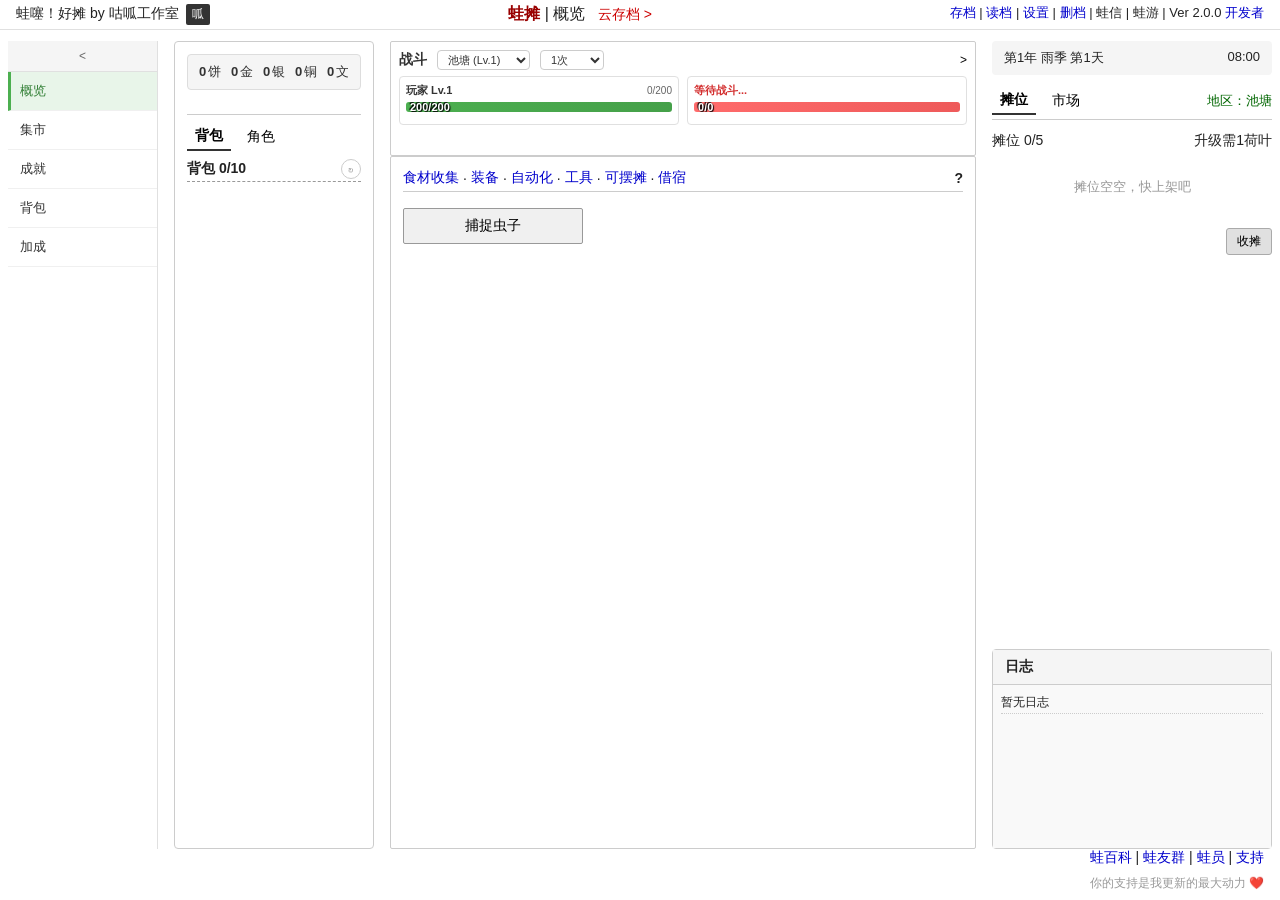
==== commit 498ed0a0: "deploy: a271de028b51cf2b377e298ca809441b48d720ad" ====
--- a/index.html
+++ b/index.html
@@ -1,1122 +1 @@
-﻿﻿﻿﻿﻿﻿﻿﻿﻿﻿<!DOCTYPE html>
-<html lang="zh-CN">
-<head>
-    <meta charset="UTF-8">
-    <meta name="viewport" content="width=device-width, initial-scale=1.0">
-    <title>蛙噻！好摊 · 摆摊模拟器</title>
-    <link rel="stylesheet" href="css/style.css">
-</head>
-<body>
-    <header>
-        <div class="header-left">
-            蛙噻！好摊 by 咕呱工作室
-            <button class="ml-btn">呱</button>
-        </div>
-        <div class="header-center">
-            <span class="title-red">蛙摊</span> | 概览
-            <a href="#" class="cloud-save">云存档 ></a>
-        </div>
-        <div class="header-right">
-            <a href="#" id="saveGameLink">存档</a> | <a href="#" id="loadGameLink">读档</a> | <a href="#" id="settingsLink">设置</a> | <a href="#" id="deleteSaveLink">删档</a> | 蛙信 | 蛙游 | Ver 2.0.0
-            <a href="#" id="devLink">开发者</a>
-        </div>
-    </header>
-
-    <main>
-        <nav class="navbar">
-            <button class="navbar-toggle" id="navbarToggle" title="折叠导航栏" onclick="Game.toggleNavbar()">
-                <span class="toggle-icon">&lt;</span>
-            </button>
-            <div class="nav-item active" data-page="overview" data-title="概览">
-                <span class="nav-icon">概</span>
-                <span class="nav-text">概览</span>
-            </div>
-            <div class="nav-item" data-page="market" data-title="集市">
-                <span class="nav-icon">集</span>
-                <span class="nav-text">集市</span>
-            </div>
-            <div class="nav-item" data-page="achievement" data-title="成就">
-                <span class="nav-icon">成</span>
-                <span class="nav-text">成就</span>
-            </div>
-            <div class="nav-item" data-page="backpack" data-title="背包">
-                <span class="nav-icon">背</span>
-                <span class="nav-text">背包</span>
-            </div>
-            <div class="nav-item" data-page="bonus" data-title="加成">
-                <span class="nav-icon">加</span>
-                <span class="nav-text">加成</span>
-            </div>
-        </nav>
-
-        <aside class="left-sidebar">
-            <div class="resource-item currency-display">
-                <span class="currency-unit"><span id="cakeCount">0</span>饼</span>
-                <span class="currency-unit"><span id="goldCount">0</span>金</span>
-                <span class="currency-unit"><span id="silverCount">0</span>银</span>
-                <span class="currency-unit"><span id="copperCount">0</span>铜</span>
-                <span class="currency-unit"><span id="wenCount">0</span>文</span>
-            </div>
-            <div id="backpackContainer">
-                <div style="display: flex; gap: 8px; margin-bottom: 8px;">
-                    <button class="tab-btn active" id="backpackTab">背包</button>
-                    <button class="tab-btn" id="characterTab">角色</button>
-                </div>
-                <div id="backpackContent" style="display: block;">
-                    <div class="backpack-header" id="backpackHeader" title="升级需1荷包" style="display: flex; justify-content: space-between; align-items: center;">
-                        <span>背包 <span id="backpackUsed">0</span>/<span id="backpackCapacity">10</span></span>
-                        <button class="auto-sell-btn" id="autoSellBtn" title="自动上架（点击开启/关闭）">
-                            <span class="auto-sell-icon">↻</span>
-                        </button>
-                    </div>
-                    <div id="backpackGrid" class="backpack-grid"></div>
-                </div>
-                <div id="characterContent" style="display: none; padding: 8px; border-top: 1px solid #ccc; margin-top: 8px;">
-                    <h3 style="margin-bottom: 8px;">角色信息</h3>
-                    <div id="characterInfo">
-                        <div><strong>等级:</strong> <span id="characterLevel">1</span></div>
-                        <div><strong>经验:</strong> <span id="characterExp">0</span>/<span id="characterExpToNext">100</span></div>
-                        <div><strong>生命值:</strong> <span id="characterHealth">100</span>/<span id="characterMaxHealth">100</span></div>
-                        <div><strong>防御力:</strong> <span id="characterDefense">5</span></div>
-                        <div><strong>攻击力:</strong> <span id="characterAttack">20</span></div>
-                        <div><strong>暴击率:</strong> <span id="characterCritical">5%</span></div>
-                        <div><strong>暴击伤害:</strong> <span id="characterCriticalDamage">150%</span></div>
-                        <div><strong>怪物伤害:</strong> <span id="characterMonsterDamage">0%</span></div>
-                        <div><strong>闪避率:</strong> <span id="characterDodge">3%</span></div>
-                    </div>
-                    <div style="margin-top: 12px; padding-top: 8px; border-top: 1px solid #ddd;">
-                        <div><strong>战斗力:</strong> <span id="characterCombatPower">0</span></div>
-                        <div><strong>生存力:</strong> <span id="characterSurvivability">0</span></div>
-                    </div>
-                    <div style="margin-top: 12px; padding-top: 8px; border-top: 1px solid #ddd;">
-                        <div><strong>暗淡的珍珠:</strong> <span id="dullPearlCount">0</span></div>
-                    </div>
-                </div>
-            </div>
-        </aside>
-
-        <div class="page-container">
-            <div class="page-panel active" id="overviewPage">
-            <div id="adventureBar" style="border: 1px solid #cccccc; padding: 8px; border-radius: 2px; background-color: #ffffff;">
-                <div style="display: flex; justify-content: space-between; align-items: center; margin-bottom: 6px;">
-                    <div style="display: flex; align-items: center; gap: 10px;">
-                        <h3 style="margin: 0; color: #333; font-size: 14px;">战斗</h3>
-                        <select id="adventureAreaSelect" style="padding: 2px 6px; border-radius: 4px; border: 1px solid #ccc; background: transparent; color: #333; cursor: pointer; font-size: 11px;">
-                        </select>
-                        <select id="adventureRepeatSelect" style="padding: 2px 6px; border-radius: 4px; border: 1px solid #ccc; background: transparent; color: #333; cursor: pointer; font-size: 11px;" title="在该地区重复打怪次数">
-                            <option value="1" selected>1次</option>
-                            <option value="5">5次</option>
-                            <option value="10">10次</option>
-                            <option value="20">20次</option>
-                            <option value="50">50次</option>
-                            <option value="100">100次</option>
-                            <option value="0">无限</option>
-                        </select>
-                    </div>
-                    <button id="autoFightBtn" class="transparent-btn" title="开始/暂停">&gt;</button>
-                </div>
-                <div style="display: flex; gap: 8px;">
-                    <div style="flex: 1; background: transparent; border: 1px solid #e0e0e0; border-radius: 4px; padding: 6px;">
-                        <div style="display: flex; justify-content: space-between; align-items: center; margin-bottom: 4px;">
-                            <span style="font-weight: bold; color: #333; font-size: 11px;">玩家 Lv.<span id="adventurePlayerLevel">1</span></span>
-                            <span id="adventurePlayerExp" style="font-size: 10px; color: #666;">0/200</span>
-                        </div>
-                        <div style="background: #e0e0e0; border-radius: 3px; height: 10px; overflow: hidden; margin-bottom: 2px; position: relative;">
-                            <div id="adventurePlayerHpBar" style="background: linear-gradient(90deg, #4CAF50, #45a049); height: 100%; width: 100%; transition: width 0.3s;"></div>
-                            <span style="position: absolute; top: 50%; left: 4px; transform: translateY(-50%); font-size: 11px; color: #fff; font-weight: bold; text-shadow: 1px 1px 1px #000, -1px -1px 1px #000;"><span id="adventurePlayerHp">100</span>/<span id="adventurePlayerMaxHp">100</span></span>
-                        </div>
-                    </div>
-                    <div style="flex: 1; background: transparent; border: 1px solid #e0e0e0; border-radius: 4px; padding: 6px;">
-                        <div style="display: flex; justify-content: space-between; align-items: center; margin-bottom: 4px;">
-                            <span id="adventureMonsterName" style="font-weight: bold; color: #d32f2f; font-size: 11px;">等待战斗...</span>
-                            <span id="adventureMonsterLevel" style="font-size: 10px; color: #666;"></span>
-                        </div>
-                        <div style="background: #e0e0e0; border-radius: 3px; height: 10px; overflow: hidden; margin-bottom: 2px; position: relative;">
-                            <div id="adventureMonsterHpBar" style="background: linear-gradient(90deg, #ff6b6b, #ee5a5a); height: 100%; width: 100%; transition: width 0.3s;"></div>
-                            <span style="position: absolute; top: 50%; left: 4px; transform: translateY(-50%); font-size: 11px; color: #fff; font-weight: bold; text-shadow: 1px 1px 1px #000, -1px -1px 1px #000;"><span id="adventureMonsterHp">0</span>/<span id="adventureMonsterMaxHp">0</span></span>
-                        </div>
-                        <div id="adventureDropPreview" style="margin-top: 6px; font-size: 10px; color: #888;"></div>
-                    </div>
-                </div>
-                <div id="adventureDrops" style="margin-top: 6px; display: flex; gap: 4px; flex-wrap: wrap; min-height: 16px;">
-                </div>
-            </div>
-            
-            <section class="main-content">
-            <div class="tab-bar">
-                <a href="#" id="tabAll">食材收集</a> ·
-                <a href="#" id="tabEquipment">装备</a> ·
-                <a href="#" id="tabProcess">自动化</a> ·
-                <a href="#" id="tabTool">工具</a> ·
-                <a href="#" id="tabStall">可摆摊</a> ·
-                <a href="#" id="tabHotel">借宿</a>
-                <span class="help-icon">?</span>
-            </div>
-            <div class="button-group" id="mainButtonGroup">
-                <button class="action-btn" id="catchBugBtn">捕捉虫子</button>
-                <button class="action-btn disabled" id="skewerBtn" disabled>串虫虫串</button>
-                <button class="action-btn disabled" id="spicySkewerBtn" disabled>制作咻咻辣辣串</button>
-                <button class="action-btn disabled" id="pickPepperBtn" disabled>采摘山椒</button>
-            </div>
-            <div id="stallBackpackPane">
-                <div class="backpack-main-grid" id="stallBackpackGrid"></div>
-            </div>
-            <div id="hotelPane">
-                <div class="hotel-title">借宿</div>
-                <p>在这里休息一晚，可以恢复精力，并让时间推进到次日早上8:00。</p>
-                <p>借宿费用：100 金币</p>
-                <button class="hotel-btn" id="hotelStayBtn">借宿过夜</button>
-            </div>
-            <div id="autoProcessPane" style="display: none; padding: 16px; position: absolute; top: 50px; left: 0; right: 0; bottom: 0;">
-                <div style="display: flex; justify-content: space-between; align-items: center; margin-bottom: 8px;">
-                    <h3 style="margin: 0;">自动化工作台</h3>
-                    <div style="display: flex; align-items: center; gap: 10px;">
-                        <span style="font-size: 12px; color: #666;">缩放: <span id="automationZoom">100%</span></span>
-                        <button id="automationResetBtn" style="padding: 2px 8px; font-size: 11px; cursor: pointer; border: 1px solid #ddd; border-radius: 4px; background: white;">重置视图</button>
-                    </div>
-                </div>
-                <div id="automationCanvas" style="overflow: hidden; border: 1px solid #eee; border-radius: 8px; position: absolute; top: 40px; left: 16px; right: 16px; bottom: 16px; background: #fafafa;">
-                    <div id="automationHint" style="position: absolute; top: 50%; left: 50%; transform: translate(-50%, -50%); color: #bbb; font-size: 14px; pointer-events: none; white-space: nowrap; z-index: 1;">右键点击空白处添加卡片</div>
-                    <div id="automationContent" style="position: absolute; top: 0; left: 0; transform-origin: 0 0;">
-                        <svg id="automationLinks" style="position: absolute; top: 0; left: 0; width: 2000px; height: 2000px;"></svg>
-                        <div id="automationCards" style="position: absolute; top: 0; left: 0; width: 2000px; height: 2000px; pointer-events: none;"></div>
-                    </div>
-                </div>
-            </div>
-            <div id="toolPane" style="display: none; padding: 16px;">
-                <h3>🔧 工具栏</h3>
-                <div style="margin-top: 16px;">
-                    <div class="equipment-slot" style="max-width: 300px;">
-                        <h4>当前工具</h4>
-                        <div id="toolSlotMain" class="equipment-slot-content">
-                            <span>未装备</span>
-                        </div>
-                    </div>
-                </div>
-                <div style="margin-top: 16px;">
-                    <h4>工具背包</h4>
-                    <div id="toolBackpack" style="display: flex; flex-wrap: wrap; gap: 8px; margin-top: 8px;">
-                    </div>
-                </div>
-            </div>
-            <div id="equipmentPane" style="display: none; padding: 16px;">
-                <h3>🏹 装备栏</h3>
-                <div style="display: grid; grid-template-columns: 1fr 1fr; gap: 16px; margin-top: 16px;">
-                    <div class="equipment-slot">
-                        <h4>武器</h4>
-                        <div id="weaponSlot" class="equipment-slot-content">
-                            <span>未装备</span>
-                        </div>
-                    </div>
-                    <div class="equipment-slot">
-                        <h4>盔甲</h4>
-                        <div id="armorSlot" class="equipment-slot-content">
-                            <span>未装备</span>
-                        </div>
-                    </div>
-                    <div class="equipment-slot">
-                        <h4>头盔</h4>
-                        <div id="helmetSlot" class="equipment-slot-content">
-                            <span>未装备</span>
-                        </div>
-                    </div>
-                    <div class="equipment-slot">
-                        <h4>靴子</h4>
-                        <div id="bootsSlot" class="equipment-slot-content">
-                            <span>未装备</span>
-                        </div>
-                    </div>
-                    <div class="equipment-slot">
-                        <h4>手套</h4>
-                        <div id="glovesSlot" class="equipment-slot-content">
-                            <span>未装备</span>
-                        </div>
-                    </div>
-                    <div class="equipment-slot">
-                        <h4>裤子</h4>
-                        <div id="pantsSlot" class="equipment-slot-content">
-                            <span>未装备</span>
-                        </div>
-                    </div>
-                </div>
-                <style>
-                    .equipment-slot {
-                        border: 1px solid #ccc;
-                        padding: 8px;
-                        border-radius: 4px;
-                    }
-                    .equipment-slot-content {
-                        margin-top: 8px;
-                        padding: 8px;
-                        background: #f9f9f9;
-                        border-radius: 4px;
-                        min-height: 20px;
-                    }
-                    .equipment-slot-content .use-btn {
-                        margin-top: 4px;
-                        margin-right: 4px;
-                    }
-                    .equipment-btn-row {
-                        display: flex;
-                        flex-direction: row;
-                        gap: 4px;
-                        flex-wrap: wrap;
-                    }
-                    .equipment-btn-row .use-btn {
-                        margin-top: 4px;
-                        margin-right: 0;
-                        width: auto !important;
-                        height: auto !important;
-                        min-width: auto !important;
-                        padding: 4px 8px !important;
-                    }
-                </style>
-            </div>
-            
-            <div id="refineModal" class="modal" style="display: none;">
-                <div class="modal-content">
-                    <div class="modal-header">
-                        <h3>🔨 装备精炼</h3>
-                        <span class="close" onclick="RPGUI.closeRefineModal()">&times;</span>
-                    </div>
-                    <div class="modal-body">
-                        <div class="refine-item-preview">
-                            <div id="refineItemName" class="refine-item-name"></div>
-                            <div id="refineItemStats" class="refine-item-stats"></div>
-                        </div>
-                        <div class="refine-info-card">
-                            <div class="refine-info-row">
-                                <span class="refine-info-label">目标等级</span>
-                                <span id="refineTargetQuality" class="refine-info-value"></span>
-                            </div>
-                            <div class="refine-info-row">
-                                <span class="refine-info-label">消耗材料</span>
-                                <span id="refineCost" class="refine-info-value"></span>
-                            </div>
-                            <div class="refine-info-row">
-                                <span class="refine-info-label">成功率</span>
-                                <span id="refineSuccessRate" class="refine-info-value refine-success-rate"></span>
-                            </div>
-                        </div>
-                        <div class="refine-tips">
-                            <div class="refine-tip">💡 成功后属性+4%，最高+60%</div>
-                            <div class="refine-tip warning">⚠️ 失败材料不返还</div>
-                        </div>
-                    </div>
-                    <div class="modal-footer">
-                        <button class="btn btn-secondary" onclick="RPGUI.closeRefineModal()">取消</button>
-                        <button class="btn" id="refineConfirmBtn" onclick="RPGUI.confirmRefine()">精炼</button>
-                    </div>
-                </div>
-            </div>
-            
-            <div id="settingsModal" class="modal" style="display: none;">
-                <div class="modal-content">
-                    <div class="modal-header">
-                        <h3>⚙️ 设置</h3>
-                        <span class="close" onclick="document.getElementById('settingsModal').style.display='none'">&times;</span>
-                    </div>
-                    <div class="modal-body">
-                        <div class="settings-section">
-                            <div class="settings-item">
-                                <div class="settings-label">
-                                    <span>自动用药</span>
-                                    <span class="settings-desc">血量低于设定值时自动使用恢复道具</span>
-                                </div>
-                                <label class="settings-switch">
-                                    <input type="checkbox" id="autoHealToggle">
-                                    <span class="settings-slider"></span>
-                                </label>
-                            </div>
-                            <div class="settings-item" id="healThresholdRow" style="display: none;">
-                                <div class="settings-label">
-                                    <span>触发血量</span>
-                                    <span class="settings-desc">血量低于此百分比时自动用药</span>
-                                </div>
-                                <div class="settings-input-group">
-                                    <input type="number" id="healThreshold" class="form-input" style="width: 60px; text-align: center;" min="10" max="90" value="30">
-                                    <span style="margin-left: 4px;">%</span>
-                                </div>
-                            </div>
-                        </div>
-                        <div class="settings-section">
-                            <h4 style="margin-bottom: 12px; color: #4CAF50;">📦 自动上架设置</h4>
-                            <div class="settings-item">
-                                <div class="settings-label">
-                                    <span>上架类型</span>
-                                    <span class="settings-desc">选择自动上架的物品类型</span>
-                                </div>
-                                <select id="autoSellType" class="form-input" style="width: 120px;">
-                                    <option value="all">全部</option>
-                                    <option value="consumable">物品</option>
-                                    <option value="ingredient">道具</option>
-                                    <option value="upgrade">装备</option>
-                                    <option value="tool">工具</option>
-                                </select>
-                            </div>
-                            <div class="settings-item">
-                                <div class="settings-label">
-                                    <span>最高价值</span>
-                                    <span class="settings-desc">只上架价值不高于此值的物品</span>
-                                </div>
-                                <div class="settings-input-group">
-                                    <input type="number" id="autoSellMinPrice" class="form-input" style="width: 80px; text-align: center;" min="0" value="0">
-                                    <span style="margin-left: 4px;">金币</span>
-                                </div>
-                            </div>
-                        </div>
-                    </div>
-                    <div class="modal-footer">
-                        <button class="btn btn-primary" onclick="Settings.save()">保存</button>
-                    </div>
-                </div>
-            </div>
-        </section>
-        </div>
-
-        <div class="page-panel" id="achievementPage">
-            <div class="page-content">
-                <h3>成就系统</h3>
-                <div class="achievement-tabs">
-                    <button class="tab-btn active" id="regionAchievementTab">地区成就</button>
-                    <button class="tab-btn" id="longTermAchievementTab">长期成就</button>
-                </div>
-                <div class="achievement-section" id="regionAchievementContent">
-                    <div class="achievement-header">
-                        <span id="achievementRegionTitle">池塘成就</span>
-                        <span id="achievementProgress">0/5</span>
-                    </div>
-                    <div id="achievementList" class="achievement-list"></div>
-                </div>
-                <div class="achievement-section" id="longTermAchievementContent" style="display: none;">
-                    <div class="achievement-header">
-                        <span>长期成就</span>
-                        <span id="longTermAchievementProgress">0/6</span>
-                    </div>
-                    <div id="longTermAchievementList" class="achievement-list"></div>
-                </div>
-            </div>
-        </div>
-
-        <div class="page-panel" id="bonusPage">
-            <div class="page-content">
-                <h3>加成总览</h3>
-                <div class="bonus-section">
-                    <h4>收入加成</h4>
-                    <div class="bonus-item">
-                        <span class="bonus-name">角色等级</span>
-                        <span class="bonus-value" id="bonusLevelIncome">+0%</span>
-                    </div>
-                    <div class="bonus-item">
-                        <span class="bonus-name">装备智力</span>
-                        <span class="bonus-value" id="bonusIntelligenceIncome">+0%</span>
-                    </div>
-                    <div class="bonus-item">
-                        <span class="bonus-name">地区加成</span>
-                        <span class="bonus-value" id="bonusAreaIncome">+0%</span>
-                    </div>
-                    <div class="bonus-item bonus-total">
-                        <span class="bonus-name">总收入加成</span>
-                        <span class="bonus-value" id="bonusTotalIncome">+0%</span>
-                    </div>
-                </div>
-                <div class="bonus-section">
-                    <h4>销售速度加成</h4>
-                    <div class="bonus-item">
-                        <span class="bonus-name">角色敏捷</span>
-                        <span class="bonus-value" id="bonusAgilitySpeed">-0%</span>
-                    </div>
-                    <div class="bonus-item">
-                        <span class="bonus-name">装备敏捷</span>
-                        <span class="bonus-value" id="bonusEquipAgilitySpeed">-0%</span>
-                    </div>
-                    <div class="bonus-item bonus-total">
-                        <span class="bonus-name">总速度加成</span>
-                        <span class="bonus-value" id="bonusTotalSpeed">-0%</span>
-                    </div>
-                </div>
-                <div class="bonus-section">
-                    <h4>战斗属性</h4>
-                    <div class="bonus-item">
-                        <span class="bonus-name">生命</span>
-                        <span class="bonus-value" id="bonusHealth">0</span>
-                    </div>
-                    <div class="bonus-item">
-                        <span class="bonus-name">攻击</span>
-                        <span class="bonus-value" id="bonusAttack">0</span>
-                    </div>
-                    <div class="bonus-item">
-                        <span class="bonus-name">防御</span>
-                        <span class="bonus-value" id="bonusDefense">0</span>
-                    </div>
-                    <div class="bonus-item">
-                        <span class="bonus-name">暴击率</span>
-                        <span class="bonus-value" id="bonusCriticalChance">0%</span>
-                    </div>
-                    <div class="bonus-item">
-                        <span class="bonus-name">暴击伤害</span>
-                        <span class="bonus-value" id="bonusCriticalDamage">0%</span>
-                    </div>
-                    <div class="bonus-item">
-                        <span class="bonus-name">怪物伤害</span>
-                        <span class="bonus-value" id="bonusMonsterDamage">0%</span>
-                    </div>
-                    <div class="bonus-item">
-                        <span class="bonus-name">闪避</span>
-                        <span class="bonus-value" id="bonusDodge">0%</span>
-                    </div>
-                </div>
-                <div class="bonus-section">
-                    <h4>套装效果</h4>
-                    <div id="bonusSetBonuses"></div>
-                </div>
-            </div>
-        </div>
-
-        <div class="page-panel" id="backpackPage">
-            <div class="page-content">
-                <div class="resource-item">
-                    <span class="resource-name">金币</span>
-                    <span class="resource-value" id="coinCount">0</span>
-                    <span class="resource-max">/1000</span>
-                </div>
-                <div style="display: flex; gap: 8px; margin-bottom: 8px;">
-                    <button class="tab-btn active" id="backpackTab">背包</button>
-                    <button class="tab-btn" id="characterTab">角色</button>
-                </div>
-                <div id="backpackContent" style="display: block;">
-                    <div class="backpack-header" id="backpackHeader" title="升级需1荷包" style="display: flex; justify-content: space-between; align-items: center;">
-                        <span>背包 <span id="backpackUsed">0</span>/<span id="backpackCapacity">10</span></span>
-                        <button class="auto-sell-btn" id="autoSellBtn" title="自动上架（点击开启/关闭）">
-                            <span class="auto-sell-icon">↻</span>
-                        </button>
-                    </div>
-                    <div id="backpackGrid" class="backpack-grid"></div>
-                </div>
-                <div id="characterContent" style="display: none; padding: 8px; border-top: 1px solid #ccc; margin-top: 8px;">
-                    <h3 style="margin-bottom: 8px;">角色信息</h3>
-                    <div id="characterInfo">
-                        <div><strong>等级:</strong> <span id="characterLevel">1</span></div>
-                        <div><strong>经验:</strong> <span id="characterExp">0</span>/<span id="characterExpToNext">100</span></div>
-                        <div><strong>生命值:</strong> <span id="characterHealth">100</span>/<span id="characterMaxHealth">100</span></div>
-                        <div><strong>防御力:</strong> <span id="characterDefense">5</span></div>
-                        <div><strong>攻击力:</strong> <span id="characterAttack">20</span></div>
-                        <div><strong>暴击率:</strong> <span id="characterCritical">5%</span></div>
-                        <div><strong>暴击伤害:</strong> <span id="characterCriticalDamage">150%</span></div>
-                        <div><strong>怪物伤害:</strong> <span id="characterMonsterDamage">0%</span></div>
-                        <div><strong>闪避率:</strong> <span id="characterDodge">3%</span></div>
-                    </div>
-                    <div style="margin-top: 12px; padding-top: 8px; border-top: 1px solid #ddd;">
-                        <div><strong>战斗力:</strong> <span id="characterCombatPower">0</span></div>
-                        <div><strong>生存力:</strong> <span id="characterSurvivability">0</span></div>
-                    </div>
-                    <div style="margin-top: 12px; padding-top: 8px; border-top: 1px solid #ddd;">
-                        <div><strong>暗淡的珍珠:</strong> <span id="dullPearlCount">0</span></div>
-                    </div>
-                </div>
-            </div>
-        </div>
-
-        <div class="page-panel" id="marketPage">
-            <div class="page-content market-page-content">
-                <div class="market-tabs-header">
-                    <button class="market-street-tab active" data-street="east">东街</button>
-                    <button class="market-street-tab" data-street="west">西街</button>
-                    <button class="market-street-tab" data-street="south">南街</button>
-                    <button class="market-street-tab" data-street="north">北街</button>
-                </div>
-                <div class="market-street-content">
-                    <div class="market-street-panel active" id="eastStreetPanel">
-                        <div class="street-title">东街 - 物品区</div>
-                        <div class="market-item-list" id="eastStreetItemList"></div>
-                    </div>
-                    <div class="market-street-panel" id="westStreetPanel">
-                        <div class="street-title">西街 - 道具区</div>
-                        <div class="market-item-list" id="westStreetItemList"></div>
-                    </div>
-                    <div class="market-street-panel" id="southStreetPanel">
-                        <div class="street-title">南街 - 装备区</div>
-                        <div class="market-item-list" id="southStreetItemList"></div>
-                    </div>
-                    <div class="market-street-panel" id="northStreetPanel">
-                        <div class="street-title">北街 - 工具区</div>
-                        <div class="market-item-list" id="northStreetItemList"></div>
-                    </div>
-                </div>
-            </div>
-            <style>
-                #marketPage {
-                    width: 100%;
-                }
-                .market-page-content {
-                    display: flex;
-                    flex-direction: column;
-                    flex: 1;
-                    padding: 12px;
-                    background: #fff;
-                    border: 1px solid #ccc;
-                    border-radius: 2px;
-                }
-                .market-tabs-header {
-                    display: flex;
-                    gap: 2px;
-                    z-index: 10;
-                    position: sticky;
-                    top: 0;
-                    background: #fff;
-                    padding: 4px 0;
-                }
-                .market-street-tab {
-                    background: #f5f5f5;
-                    border: 1px solid #ddd;
-                    border-bottom: none;
-                    border-radius: 0;
-                    padding: 4px 12px;
-                    font-size: 12px;
-                    cursor: pointer;
-                    color: #666;
-                }
-                .market-street-tab:hover {
-                    background: #eee;
-                    color: #333;
-                }
-                .market-street-tab.active {
-                    background: #fff;
-                    border-color: #ccc;
-                    border-bottom: 1px solid #fff;
-                    margin-bottom: -1px;
-                    color: #333;
-                }
-                .market-street-content {
-                    flex: 1;
-                    background: #fff;
-                    border: 1px solid #ddd;
-                    border-radius: 0;
-                    padding: 12px 12px 4px 12px;
-                    overflow-y: auto;
-                    min-height: 0;
-                }
-                .market-street-panel {
-                    display: none;
-                }
-                .market-street-panel.active {
-                    display: block;
-                }
-                .street-title {
-                    color: #666;
-                    font-size: 13px;
-                    margin-bottom: 10px;
-                    padding-bottom: 6px;
-                    border-bottom: 1px solid #eee;
-                }
-                .market-item-list {
-                    display: grid;
-                    grid-template-columns: repeat(auto-fill, minmax(105px, 1fr));
-                    gap: 2px;
-                }
-                .market-item-row {
-                    display: flex;
-                    align-items: center;
-                    justify-content: space-between;
-                    background: #fafafa;
-                    border: 1px solid #e0e0e0;
-                    border-radius: 0;
-                    padding: 3px 5px;
-                    font-size: 11px;
-                    color: #333;
-                }
-                .market-item-row:hover {
-                    background: #f0f0f0;
-                    border-color: #ccc;
-                    color: #000;
-                }
-                .market-shop-row {
-                    display: flex;
-                    flex-direction: column;
-                    align-items: flex-start;
-                    background: #fafafa;
-                    border: 1px solid #e0e0e0;
-                    border-radius: 0;
-                    padding: 3px 5px;
-                    font-size: 11px;
-                    cursor: pointer;
-                    transition: none;
-                }
-                .market-shop-row:hover {
-                    background: #f0f0f0;
-                    border-color: #ccc;
-                }
-                .market-shop-name {
-                    color: #333;
-                    margin-bottom: 1px;
-                }
-                .market-shop-row:hover .market-shop-name {
-                    color: #000;
-                }
-                .mark-yellow:hover .market-shop-name { color: #f5a623; }
-                .mark-green:hover .market-shop-name { color: #4caf50; }
-                .mark-red:hover .market-shop-name { color: #f44336; }
-                .mark-blue:hover .market-shop-name { color: #2196f3; }
-                .mark-yellow:hover .market-shop-info { color: #f5a623; }
-                .mark-green:hover .market-shop-info { color: #4caf50; }
-                .mark-red:hover .market-shop-info { color: #f44336; }
-                .mark-blue:hover .market-shop-info { color: #2196f3; }
-                .market-shop-info {
-                    color: #999;
-                    font-size: 10px;
-                }
-                .shop-visited .market-shop-name,
-                .shop-visited .market-shop-info {
-                    color: #bbb;
-                }
-                .mark-yellow .market-shop-name,
-                .mark-yellow .market-shop-info { color: #f5a623; }
-                .mark-green .market-shop-name,
-                .mark-green .market-shop-info { color: #4caf50; }
-                .mark-red .market-shop-name,
-                .mark-red .market-shop-info { color: #f44336; }
-                .mark-blue .market-shop-name,
-                .mark-blue .market-shop-info { color: #2196f3; }
-                .shop-mark-menu {
-                    position: absolute;
-                    background: #fff;
-                    border: 1px solid #ddd;
-                    border-radius: 4px;
-                    box-shadow: 0 2px 8px rgba(0,0,0,0.15);
-                    padding: 4px 0;
-                    z-index: 2000;
-                }
-                .mark-option {
-                    padding: 6px 16px;
-                    cursor: pointer;
-                    font-size: 12px;
-                }
-                .mark-option:hover {
-                    background: #f5f5f5;
-                }
-                .mark-square {
-                    display: inline-block;
-                    width: 16px;
-                    height: 16px;
-                    border-radius: 2px;
-                    vertical-align: middle;
-                }
-                .mark-square-yellow { background: #f5a623; }
-                .mark-square-green { background: #4caf50; }
-                .mark-square-red { background: #f44336; }
-                .mark-square-blue { background: #2196f3; }
-                .quality-white { color: #666; }
-                .quality-green { color: #2e7d32; font-weight: normal; }
-                .quality-blue { color: #1565c0; font-weight: normal; }
-                .quality-purple { color: #7b1fa2; font-weight: normal; }
-                .quality-gold { color: #f57c00; font-weight: normal; }
-                .quality-red { color: #c62828; font-weight: normal; }
-            </style>
-        </div>
-        </div>
-
-        <aside class="right-sidebar">
-            <div class="season">
-                <span id="gameTimeDisplay">第1年 雨季 第5天</span>
-                <span id="clockDisplay">8:00</span>
-            </div>
-            <div class="sidebar-tabs">
-                <button class="tab-btn active" id="stallTabBtn">摊位</button>
-                <button class="tab-btn" id="marketTabBtn">市场</button>
-                <span class="region-display" id="regionDisplay">地区：池塘</span>
-            </div>
-            <div id="stallPane" class="tab-pane active">
-                <div style="margin-bottom:8px; display: flex; justify-content: space-between; align-items: center;">
-                    <span>摊位 <span id="stallTabCount">0/5</span></span>
-                    <span id="upgradeCostDisplay">升级需1荷叶</span>
-                </div>
-                <div id="stallList" class="stall-list"></div>
-                <div class="stall-footer">
-                    <button class="clear-stall-btn" id="clearStallBtn">收摊</button>
-                </div>
-            </div>
-            <div id="marketPane" class="tab-pane">
-                <div style="display: flex; gap: 8px; margin-bottom: 16px; flex-wrap: wrap;">
-                    <button class="tab-btn active" id="marketAllTab">全部</button>
-                    <button class="tab-btn" id="marketItemsTab">物品</button>
-                    <button class="tab-btn" id="marketPropsTab">道具</button>
-                    <button class="tab-btn" id="marketEquipmentTab">装备</button>
-                    <button class="tab-btn" id="marketToolsTab">工具</button>
-                </div>
-                <div class="market-header">
-                    <span>物品</span>
-                    <span>品质</span>
-                    <span>价格</span>
-                </div>
-                <div id="marketList" class="market-list"></div>
-            </div>
-            <div class="log-window">
-                <div class="log-header">
-                    <h4>日志</h4>
-                </div>
-                <div class="log-content" id="logList"></div>
-            </div>
-        </aside>
-    </main>
-
-    <footer>
-        <a href="https://xiaoxingdelabi1.github.io/wabaike/" target="_blank">蛙百科</a> |
-        <a href="#">蛙友群</a> |
-        <a href="#">蛙员</a> |
-        <a href="#" id="donateLink">支持</a>
-        <p style="margin-top: 8px; font-size: 12px; color: #999;">你的支持是我更新的最大动力 ❤️</p>
-    </footer>
-
-    <div id="donateModal" class="modal">
-        <div class="modal-content" style="max-width: 400px; text-align: center;">
-            <div class="modal-header">
-                <h3>❤️ 感谢支持</h3>
-                <span class="close" onclick="document.getElementById('donateModal').style.display='none'">&times;</span>
-            </div>
-            <div class="modal-body">
-                <p style="margin-bottom: 16px; color: #666;">你的支持是我更新的最大动力！</p>
-                <img src="zanshangma.jpg" alt="赞赏码" style="max-width: 100%; border-radius: 8px; box-shadow: 0 2px 8px rgba(0,0,0,0.1);">
-            </div>
-        </div>
-    </div>
-
-    <div id="shopDetailModal" class="modal">
-        <div class="modal-content shop-modal-content">
-            <div class="modal-header shop-modal-header">
-                <span id="shopDetailTitle">店铺详情</span>
-                <div class="shop-header-actions">
-                    <a class="shop-action-link" id="shopMessageBoardBtn">[留言板]</a>
-                    <a class="shop-close-link" onclick="Market.closeShopDetail()">[关闭]</a>
-                </div>
-            </div>
-            <div class="modal-body shop-modal-body">
-                <div id="shopDetailContent"></div>
-                <div id="shopMessageBoard" class="shop-message-board" style="display:none;">
-                    <div class="message-board-header">
-                        <span>留言板</span>
-                    </div>
-                    <div class="message-board-list" id="messageBoardList">
-                        <div class="message-empty">暂无留言</div>
-                    </div>
-                    <div class="message-board-input">
-                        <input type="text" id="messageInput" placeholder="写下你的留言..." maxlength="100">
-                        <button id="sendMessageBtn">发送</button>
-                    </div>
-                </div>
-            </div>
-        </div>
-    </div>
-
-    <style>
-        .shop-modal-content {
-            max-width: 840px;
-            background: #fff;
-            border: 1px solid #ddd;
-            border-radius: 0;
-            box-shadow: none;
-        }
-        .shop-modal-header {
-            background: #f5f5f5;
-            border-bottom: 1px solid #eee;
-            padding: 10px 12px;
-            display: flex;
-            justify-content: space-between;
-            align-items: center;
-        }
-        .shop-modal-header span {
-            color: #333;
-            font-size: 14px;
-        }
-        .shop-header-actions {
-            display: flex;
-            gap: 12px;
-        }
-        .shop-action-link {
-            color: #999;
-            cursor: pointer;
-            font-size: 12px;
-            text-decoration: none;
-        }
-        .shop-action-link:hover {
-            color: #333;
-        }
-        .shop-close-link {
-            color: #999;
-            cursor: pointer;
-            font-size: 12px;
-            text-decoration: none;
-        }
-        .shop-close-link:hover {
-            color: #666;
-        }
-        .shop-modal-body {
-            background: #fff;
-            padding: 12px;
-        }
-        .shop-detail-items {
-            display: grid;
-            grid-template-columns: 1fr 1fr;
-            gap: 6px;
-        }
-        .shop-detail-item {
-            display: flex;
-            align-items: center;
-            justify-content: space-between;
-            background: #fafafa;
-            border: 1px solid #e0e0e0;
-            border-radius: 0;
-            padding: 3px 12px;
-            cursor: pointer;
-        }
-        .shop-detail-item:hover {
-            background: #f0f0f0;
-            border-color: #ccc;
-        }
-        .shop-detail-item .shop-item-name {
-            color: #333;
-            font-size: 13px;
-            flex: 1;
-        }
-        .shop-detail-item .shop-item-price {
-            color: #666;
-            font-size: 12px;
-            margin: 0 12px;
-        }
-        .shop-detail-item .shop-item-quantity {
-            color: #999;
-            font-size: 12px;
-        }
-        .shop-message-board {
-            margin-top: 12px;
-            border-top: 1px solid #eee;
-            padding-top: 12px;
-        }
-        .message-board-header {
-            font-size: 13px;
-            color: #666;
-            margin-bottom: 8px;
-        }
-        .message-board-list {
-            max-height: 200px;
-            overflow-y: auto;
-            border: 1px solid #eee;
-            border-radius: 4px;
-            padding: 8px;
-            margin-bottom: 8px;
-            background: #fafafa;
-        }
-        .message-empty {
-            color: #999;
-            text-align: center;
-            font-size: 12px;
-            padding: 20px;
-        }
-        .message-item {
-            padding: 6px 0;
-            border-bottom: 1px solid #eee;
-            font-size: 12px;
-        }
-        .message-item:last-child {
-            border-bottom: none;
-        }
-        .message-item .message-author {
-            color: #333;
-            font-weight: 500;
-        }
-        .message-item .message-text {
-            color: #666;
-            margin-top: 2px;
-        }
-        .message-item .message-time {
-            color: #999;
-            font-size: 10px;
-            margin-top: 2px;
-        }
-        .message-board-input {
-            display: flex;
-            gap: 8px;
-        }
-        .message-board-input input {
-            flex: 1;
-            padding: 6px 10px;
-            border: 1px solid #ddd;
-            border-radius: 4px;
-            font-size: 12px;
-        }
-        .message-board-input input:focus {
-            outline: none;
-            border-color: #4CAF50;
-        }
-        .message-board-input button {
-            padding: 6px 16px;
-            background: #4CAF50;
-            color: #fff;
-            border: none;
-            border-radius: 4px;
-            cursor: pointer;
-            font-size: 12px;
-        }
-        .message-board-input button:hover {
-            background: #45a049;
-        }
-        #shopDetailModal.active {
-            display: flex;
-        }
-    </style>
-
-    <div id="stallModal" class="modal">
-        <div class="modal-content">
-            <div class="modal-header">
-                <h3>📦 上架物品</h3>
-                <span class="close" onclick="document.getElementById('stallModal').style.display='none'">&times;</span>
-            </div>
-            <div class="modal-body">
-                <div class="form-group">
-                    <label>选择物品</label>
-                    <select id="itemSelect" class="form-select"></select>
-                </div>
-                <div class="form-group">
-                    <label>售价（金币/个）</label>
-                    <input type="number" id="itemPrice" class="form-input" min="1" value="1">
-                </div>
-                <div class="form-group">
-                    <label>上架数量</label>
-                    <input type="number" id="itemQuantity" class="form-input" min="1" value="1">
-                </div>
-            </div>
-            <div class="modal-footer">
-                <button class="btn btn-secondary" id="modalCancel">取消</button>
-                <button class="btn btn-primary" id="modalConfirm">上架</button>
-            </div>
-        </div>
-    </div>
-
-    <div id="devPanel">
-        <div class="dev-panel-content">
-            <h2>⚙️ 开发者选项</h2>
-            <div class="dev-section">
-                <h3>💰 金币修改</h3>
-                <label>增加金币:</label>
-                <input type="number" id="devAddCoins" min="1" value="100">
-                <button id="devAddCoinsBtn">增加</button>
-                <button id="devSetCoinsBtn">设置为</button>
-                <input type="number" id="devSetCoins" min="0" value="0">
-            </div>
-            <div class="dev-section">
-                <h3>📦 存档管理</h3>
-                <button id="saveGameBtn">💾 保存到浏览器</button>
-                <button id="loadGameBtn">📂 从浏览器加载</button>
-                <button id="exportGameBtn">⬇️ 导出存档文件</button>
-                <input type="file" id="importFile" accept=".json" style="display:none;">
-                <button id="importGameBtn">⬆️ 导入存档文件</button>
-                <span style="margin-left:16px; color:#27ae60;" id="saveStatus"></span>
-            </div>
-            <div class="dev-section">
-                <h3>🌍 全局波动金额</h3>
-                <label>波动金额:</label>
-                <input type="number" id="globalVolatility" step="1" min="0" value="1">
-                <button id="setVolatilityBtn">设置</button>
-            </div>
-            <div class="dev-section">
-                <h3>➕ 添加物品到市场</h3>
-                <input type="text" id="newItemName" placeholder="名称" size="10">
-                <input type="number" id="newItemMin" placeholder="最低价">
-                <input type="number" id="newItemMax" placeholder="最高价">
-                <input type="number" id="newItemPrice" placeholder="初始价">
-                <input type="number" id="newItemVolatility" placeholder="波动金额" step="1" min="0">
-                <input type="number" id="newItemSpeed" placeholder="速度(秒/个)" min="1" step="1">
-                <input type="number" id="newItemCapacity" placeholder="容量上限" min="1" step="1" value="1">
-                <button id="addItemBtn">添加</button>
-            </div>
-            <div class="dev-section">
-                <h3>📋 物品列表编辑</h3>
-                <div class="dev-list-header">
-                    <span>名称</span>
-                    <span class="header-item">最低</span>
-                    <span class="header-item">最高</span>
-                    <span class="header-item">当前</span>
-                    <span class="header-item">波动额</span>
-                    <span class="header-item">速度</span>
-                    <span class="header-item">容量</span>
-                    <span style="width:120px;">操作</span>
-                </div>
-                <div id="devItemList"></div>
-            </div>
-            <div class="dev-section">
-                <h3>⏱️ 设置游戏时间</h3>
-                <label>年:</label><input type="number" id="setYear" value="1" min="1">
-                <label>季:</label>
-                <select id="setSeason">
-                    <option value="0">春</option>
-                    <option value="1" selected>雨</option>
-                    <option value="2">秋</option>
-                    <option value="3">冬</option>
-                </select>
-                <label>日:</label><input type="number" id="setDay" value="1" min="1" max="4">
-                <label>时:</label><input type="number" id="setHour" value="8" min="8" max="20">
-                <button id="setTimeBtn">设置</button>
-                <button id="nextDayBtn" style="margin-left:10px;">⏩ 次日</button>
-            </div>
-            <div class="dev-section">
-                <h3>📊 状态信息</h3>
-                <div id="devStateInfo" style="font-size:12px; background:#f5f5f5; padding:8px; border-radius:4px; max-height:200px; overflow-y:auto;">
-                </div>
-            </div>
-            <div class="dev-section">
-                <h3>➕ 添加物品到背包</h3>
-                <input list="itemNames" id="devItemName" placeholder="物品名称" style="width:200px;">
-                <datalist id="itemNames">
-                    <option value="虫子">
-                    <option value="荷叶">
-                    <option value="虫虫串">
-                    <option value="辣椒">
-                    <option value="胡萝卜">
-                    <option value="咻咻辣辣串">
-                    <option value="荷包">
-                    <option value="小存钱罐">
-                </datalist>
-                <input type="number" id="devItemQty" min="1" value="1" style="width:80px;">
-                <button id="addToBackpackBtn">添加到背包</button>
-            </div>
-            <div class="dev-section">
-                <h3>🎁 获取套装装备</h3>
-                <button id="getPondSetBtn">获取池塘行者套装</button>
-                <button id="getForestSetBtn">获取森林猎手套装</button>
-                <button id="getCaveSetBtn">获取山洞探险家套装</button>
-                <button id="getCastleSetBtn">获取城堡勇士套装</button>
-            </div>
-            <div class="dev-panel-footer">
-                <button class="close-dev-btn" id="closeDevPanel">关闭开发者面板</button>
-            </div>
-        </div>
-    </div>
-
-    <script src="js/config.js"></script>
-    <script src="js/currency.js"></script>
-    <script src="js/state.js"></script>
-    <script src="js/item-manager.js"></script>
-    <script src="js/utils.js"></script>
-    <script src="js/log.js"></script>
-    <script src="js/save.js"></script>
-    <script src="js/item-tooltip.js"></script>
-    <script src="js/market.js"></script>
-    <script src="js/backpack.js"></script>
-    <script src="js/stall.js"></script>
-    <script src="js/time.js"></script>
-    <script src="js/achievement.js"></script>
-    <script src="js/character.js"></script>
-    <script src="js/equipment.js"></script>
-    <script src="js/monsters.js"></script>
-    <script src="js/areas.js"></script>
-    <script src="js/combat.js"></script>
-    <script src="js/adventure.js"></script>
-    <script src="js/rpg-ui.js"></script>
-    <script src="js/rpg-integration.js"></script>
-    <script src="js/bonus.js"></script>
-    <script src="js/settings.js"></script>
-    <script src="js/ui.js"></script>
-    <script src="js/tool.js"></script>
-    <script src="js/automation.js"></script>
-    <script src="js/game.js"></script>
-</body>
-</html>
+﻿﻿﻿﻿﻿﻿﻿﻿﻿﻿<!DOCTYPE html><html lang="zh-CN"><head><meta charset="UTF-8"><meta name="viewport" content="width=device-width,initial-scale=1"><title>蛙噻！好摊 · 摆摊模拟器</title><link rel="stylesheet" href="css/style.css"></head><body><header><div class="header-left">蛙噻！好摊 by 咕呱工作室 <button class="ml-btn">呱</button></div><div class="header-center"><span class="title-red">蛙摊</span> | 概览 <a href="#" class="cloud-save">云存档 ></a></div><div class="header-right"><a href="#" id="saveGameLink">存档</a> | <a href="#" id="loadGameLink">读档</a> | <a href="#" id="settingsLink">设置</a> | <a href="#" id="deleteSaveLink">删档</a> | 蛙信 | 蛙游 | Ver 2.0.0 <a href="#" id="devLink">开发者</a></div></header><main><nav class="navbar"><button class="navbar-toggle" id="navbarToggle" title="折叠导航栏" onclick="Game.toggleNavbar()"><span class="toggle-icon">&lt;</span></button><div class="nav-item active" data-page="overview" data-title="概览"><span class="nav-icon">概</span> <span class="nav-text">概览</span></div><div class="nav-item" data-page="market" data-title="集市"><span class="nav-icon">集</span> <span class="nav-text">集市</span></div><div class="nav-item" data-page="achievement" data-title="成就"><span class="nav-icon">成</span> <span class="nav-text">成就</span></div><div class="nav-item" data-page="backpack" data-title="背包"><span class="nav-icon">背</span> <span class="nav-text">背包</span></div><div class="nav-item" data-page="bonus" data-title="加成"><span class="nav-icon">加</span> <span class="nav-text">加成</span></div></nav><aside class="left-sidebar"><div class="resource-item currency-display"><span class="currency-unit"><span id="cakeCount">0</span>饼</span> <span class="currency-unit"><span id="goldCount">0</span>金</span> <span class="currency-unit"><span id="silverCount">0</span>银</span> <span class="currency-unit"><span id="copperCount">0</span>铜</span> <span class="currency-unit"><span id="wenCount">0</span>文</span></div><div id="backpackContainer"><div style="display:flex;gap:8px;margin-bottom:8px"><button class="tab-btn active" id="backpackTab">背包</button> <button class="tab-btn" id="characterTab">角色</button></div><div id="backpackContent" style="display:block"><div class="backpack-header" id="backpackHeader" title="升级需1荷包" style="display:flex;justify-content:space-between;align-items:center"><span>背包 <span id="backpackUsed">0</span>/<span id="backpackCapacity">10</span></span> <button class="auto-sell-btn" id="autoSellBtn" title="自动上架（点击开启/关闭）"><span class="auto-sell-icon">↻</span></button></div><div id="backpackGrid" class="backpack-grid"></div></div><div id="characterContent" style="display:none;padding:8px;border-top:1px solid #ccc;margin-top:8px"><h3 style="margin-bottom:8px">角色信息</h3><div id="characterInfo"><div><strong>等级:</strong> <span id="characterLevel">1</span></div><div><strong>经验:</strong> <span id="characterExp">0</span>/<span id="characterExpToNext">100</span></div><div><strong>生命值:</strong> <span id="characterHealth">100</span>/<span id="characterMaxHealth">100</span></div><div><strong>防御力:</strong> <span id="characterDefense">5</span></div><div><strong>攻击力:</strong> <span id="characterAttack">20</span></div><div><strong>暴击率:</strong> <span id="characterCritical">5%</span></div><div><strong>暴击伤害:</strong> <span id="characterCriticalDamage">150%</span></div><div><strong>怪物伤害:</strong> <span id="characterMonsterDamage">0%</span></div><div><strong>闪避率:</strong> <span id="characterDodge">3%</span></div></div><div style="margin-top:12px;padding-top:8px;border-top:1px solid #ddd"><div><strong>战斗力:</strong> <span id="characterCombatPower">0</span></div><div><strong>生存力:</strong> <span id="characterSurvivability">0</span></div></div><div style="margin-top:12px;padding-top:8px;border-top:1px solid #ddd"><div><strong>暗淡的珍珠:</strong> <span id="dullPearlCount">0</span></div></div></div></div></aside><div class="page-container"><div class="page-panel active" id="overviewPage"><div id="adventureBar" style="border:1px solid #ccc;padding:8px;border-radius:2px;background-color:#fff"><div style="display:flex;justify-content:space-between;align-items:center;margin-bottom:6px"><div style="display:flex;align-items:center;gap:10px"><h3 style="margin:0;color:#333;font-size:14px">战斗</h3><select id="adventureAreaSelect" style="padding:2px 6px;border-radius:4px;border:1px solid #ccc;background:0 0;color:#333;cursor:pointer;font-size:11px"></select> <select id="adventureRepeatSelect" style="padding:2px 6px;border-radius:4px;border:1px solid #ccc;background:0 0;color:#333;cursor:pointer;font-size:11px" title="在该地区重复打怪次数"><option value="1" selected="selected">1次</option><option value="5">5次</option><option value="10">10次</option><option value="20">20次</option><option value="50">50次</option><option value="100">100次</option><option value="0">无限</option></select></div><button id="autoFightBtn" class="transparent-btn" title="开始/暂停">&gt;</button></div><div style="display:flex;gap:8px"><div style="flex:1;background:0 0;border:1px solid #e0e0e0;border-radius:4px;padding:6px"><div style="display:flex;justify-content:space-between;align-items:center;margin-bottom:4px"><span style="font-weight:700;color:#333;font-size:11px">玩家 Lv.<span id="adventurePlayerLevel">1</span></span> <span id="adventurePlayerExp" style="font-size:10px;color:#666">0/200</span></div><div style="background:#e0e0e0;border-radius:3px;height:10px;overflow:hidden;margin-bottom:2px;position:relative"><div id="adventurePlayerHpBar" style="background:linear-gradient(90deg,#4caf50,#45a049);height:100%;width:100%;transition:width .3s"></div><span style="position:absolute;top:50%;left:4px;transform:translateY(-50%);font-size:11px;color:#fff;font-weight:700;text-shadow:1px 1px 1px #000,-1px -1px 1px #000"><span id="adventurePlayerHp">100</span>/<span id="adventurePlayerMaxHp">100</span></span></div></div><div style="flex:1;background:0 0;border:1px solid #e0e0e0;border-radius:4px;padding:6px"><div style="display:flex;justify-content:space-between;align-items:center;margin-bottom:4px"><span id="adventureMonsterName" style="font-weight:700;color:#d32f2f;font-size:11px">等待战斗...</span> <span id="adventureMonsterLevel" style="font-size:10px;color:#666"></span></div><div style="background:#e0e0e0;border-radius:3px;height:10px;overflow:hidden;margin-bottom:2px;position:relative"><div id="adventureMonsterHpBar" style="background:linear-gradient(90deg,#ff6b6b,#ee5a5a);height:100%;width:100%;transition:width .3s"></div><span style="position:absolute;top:50%;left:4px;transform:translateY(-50%);font-size:11px;color:#fff;font-weight:700;text-shadow:1px 1px 1px #000,-1px -1px 1px #000"><span id="adventureMonsterHp">0</span>/<span id="adventureMonsterMaxHp">0</span></span></div><div id="adventureDropPreview" style="margin-top:6px;font-size:10px;color:#888"></div></div></div><div id="adventureDrops" style="margin-top:6px;display:flex;gap:4px;flex-wrap:wrap;min-height:16px"></div></div><section class="main-content"><div class="tab-bar"><a href="#" id="tabAll">食材收集</a> · <a href="#" id="tabEquipment">装备</a> · <a href="#" id="tabProcess">自动化</a> · <a href="#" id="tabTool">工具</a> · <a href="#" id="tabStall">可摆摊</a> · <a href="#" id="tabHotel">借宿</a> <span class="help-icon">?</span></div><div class="button-group" id="mainButtonGroup"><button class="action-btn" id="catchBugBtn">捕捉虫子</button> <button class="action-btn disabled" id="skewerBtn" disabled="disabled">串虫虫串</button> <button class="action-btn disabled" id="spicySkewerBtn" disabled="disabled">制作咻咻辣辣串</button> <button class="action-btn disabled" id="pickPepperBtn" disabled="disabled">采摘山椒</button></div><div id="stallBackpackPane"><div class="backpack-main-grid" id="stallBackpackGrid"></div></div><div id="hotelPane"><div class="hotel-title">借宿</div><p>在这里休息一晚，可以恢复精力，并让时间推进到次日早上8:00。</p><p>借宿费用：100 金币</p><button class="hotel-btn" id="hotelStayBtn">借宿过夜</button></div><div id="autoProcessPane" style="display:none;padding:16px;position:absolute;top:50px;left:0;right:0;bottom:0"><div style="display:flex;justify-content:space-between;align-items:center;margin-bottom:8px"><h3 style="margin:0">自动化工作台</h3><div style="display:flex;align-items:center;gap:10px"><span style="font-size:12px;color:#666">缩放: <span id="automationZoom">100%</span></span> <button id="automationResetBtn" style="padding:2px 8px;font-size:11px;cursor:pointer;border:1px solid #ddd;border-radius:4px;background:#fff">重置视图</button></div></div><div id="automationCanvas" style="overflow:hidden;border:1px solid #eee;border-radius:8px;position:absolute;top:40px;left:16px;right:16px;bottom:16px;background:#fafafa"><div id="automationHint" style="position:absolute;top:50%;left:50%;transform:translate(-50%,-50%);color:#bbb;font-size:14px;pointer-events:none;white-space:nowrap;z-index:1">右键点击空白处添加卡片</div><div id="automationContent" style="position:absolute;top:0;left:0;transform-origin:0 0"><svg id="automationLinks" style="position:absolute;top:0;left:0;width:2000px;height:2000px"></svg><div id="automationCards" style="position:absolute;top:0;left:0;width:2000px;height:2000px;pointer-events:none"></div></div></div></div><div id="toolPane" style="display:none;padding:16px"><h3>🔧 工具栏</h3><div style="margin-top:16px"><div class="equipment-slot" style="max-width:300px"><h4>当前工具</h4><div id="toolSlotMain" class="equipment-slot-content"><span>未装备</span></div></div></div><div style="margin-top:16px"><h4>工具背包</h4><div id="toolBackpack" style="display:flex;flex-wrap:wrap;gap:8px;margin-top:8px"></div></div></div><div id="equipmentPane" style="display:none;padding:16px"><h3>🏹 装备栏</h3><div style="display:grid;grid-template-columns:1fr 1fr;gap:16px;margin-top:16px"><div class="equipment-slot"><h4>武器</h4><div id="weaponSlot" class="equipment-slot-content"><span>未装备</span></div></div><div class="equipment-slot"><h4>盔甲</h4><div id="armorSlot" class="equipment-slot-content"><span>未装备</span></div></div><div class="equipment-slot"><h4>头盔</h4><div id="helmetSlot" class="equipment-slot-content"><span>未装备</span></div></div><div class="equipment-slot"><h4>靴子</h4><div id="bootsSlot" class="equipment-slot-content"><span>未装备</span></div></div><div class="equipment-slot"><h4>手套</h4><div id="glovesSlot" class="equipment-slot-content"><span>未装备</span></div></div><div class="equipment-slot"><h4>裤子</h4><div id="pantsSlot" class="equipment-slot-content"><span>未装备</span></div></div></div><style>.equipment-slot{border:1px solid #ccc;padding:8px;border-radius:4px}.equipment-slot-content{margin-top:8px;padding:8px;background:#f9f9f9;border-radius:4px;min-height:20px}.equipment-slot-content .use-btn{margin-top:4px;margin-right:4px}.equipment-btn-row{display:flex;flex-direction:row;gap:4px;flex-wrap:wrap}.equipment-btn-row .use-btn{margin-top:4px;margin-right:0;width:auto!important;height:auto!important;min-width:auto!important;padding:4px 8px!important}</style></div><div id="refineModal" class="modal" style="display:none"><div class="modal-content"><div class="modal-header"><h3>🔨 装备精炼</h3><span class="close" onclick="RPGUI.closeRefineModal()">&times;</span></div><div class="modal-body"><div class="refine-item-preview"><div id="refineItemName" class="refine-item-name"></div><div id="refineItemStats" class="refine-item-stats"></div></div><div class="refine-info-card"><div class="refine-info-row"><span class="refine-info-label">目标等级</span> <span id="refineTargetQuality" class="refine-info-value"></span></div><div class="refine-info-row"><span class="refine-info-label">消耗材料</span> <span id="refineCost" class="refine-info-value"></span></div><div class="refine-info-row"><span class="refine-info-label">成功率</span> <span id="refineSuccessRate" class="refine-info-value refine-success-rate"></span></div></div><div class="refine-tips"><div class="refine-tip">💡 成功后属性+4%，最高+60%</div><div class="refine-tip warning">⚠️ 失败材料不返还</div></div></div><div class="modal-footer"><button class="btn btn-secondary" onclick="RPGUI.closeRefineModal()">取消</button> <button class="btn" id="refineConfirmBtn" onclick="RPGUI.confirmRefine()">精炼</button></div></div></div><div id="settingsModal" class="modal" style="display:none"><div class="modal-content"><div class="modal-header"><h3>⚙️ 设置</h3><span class="close" onclick='document.getElementById("settingsModal").style.display="none"'>&times;</span></div><div class="modal-body"><div class="settings-section"><div class="settings-item"><div class="settings-label"><span>自动用药</span> <span class="settings-desc">血量低于设定值时自动使用恢复道具</span></div><label class="settings-switch"><input type="checkbox" id="autoHealToggle"> <span class="settings-slider"></span></label></div><div class="settings-item" id="healThresholdRow" style="display:none"><div class="settings-label"><span>触发血量</span> <span class="settings-desc">血量低于此百分比时自动用药</span></div><div class="settings-input-group"><input type="number" id="healThreshold" class="form-input" style="width:60px;text-align:center" min="10" max="90" value="30"> <span style="margin-left:4px">%</span></div></div></div><div class="settings-section"><h4 style="margin-bottom:12px;color:#4caf50">📦 自动上架设置</h4><div class="settings-item"><div class="settings-label"><span>上架类型</span> <span class="settings-desc">选择自动上架的物品类型</span></div><select id="autoSellType" class="form-input" style="width:120px"><option value="all">全部</option><option value="consumable">物品</option><option value="ingredient">道具</option><option value="upgrade">装备</option><option value="tool">工具</option></select></div><div class="settings-item"><div class="settings-label"><span>最高价值</span> <span class="settings-desc">只上架价值不高于此值的物品</span></div><div class="settings-input-group"><input type="number" id="autoSellMinPrice" class="form-input" style="width:80px;text-align:center" min="0" value="0"> <span style="margin-left:4px">金币</span></div></div></div></div><div class="modal-footer"><button class="btn btn-primary" onclick="Settings.save()">保存</button></div></div></div></section></div><div class="page-panel" id="achievementPage"><div class="page-content"><h3>成就系统</h3><div class="achievement-tabs"><button class="tab-btn active" id="regionAchievementTab">地区成就</button> <button class="tab-btn" id="longTermAchievementTab">长期成就</button></div><div class="achievement-section" id="regionAchievementContent"><div class="achievement-header"><span id="achievementRegionTitle">池塘成就</span> <span id="achievementProgress">0/5</span></div><div id="achievementList" class="achievement-list"></div></div><div class="achievement-section" id="longTermAchievementContent" style="display:none"><div class="achievement-header"><span>长期成就</span> <span id="longTermAchievementProgress">0/6</span></div><div id="longTermAchievementList" class="achievement-list"></div></div></div></div><div class="page-panel" id="bonusPage"><div class="page-content"><h3>加成总览</h3><div class="bonus-section"><h4>收入加成</h4><div class="bonus-item"><span class="bonus-name">角色等级</span> <span class="bonus-value" id="bonusLevelIncome">+0%</span></div><div class="bonus-item"><span class="bonus-name">装备智力</span> <span class="bonus-value" id="bonusIntelligenceIncome">+0%</span></div><div class="bonus-item"><span class="bonus-name">地区加成</span> <span class="bonus-value" id="bonusAreaIncome">+0%</span></div><div class="bonus-item bonus-total"><span class="bonus-name">总收入加成</span> <span class="bonus-value" id="bonusTotalIncome">+0%</span></div></div><div class="bonus-section"><h4>销售速度加成</h4><div class="bonus-item"><span class="bonus-name">角色敏捷</span> <span class="bonus-value" id="bonusAgilitySpeed">-0%</span></div><div class="bonus-item"><span class="bonus-name">装备敏捷</span> <span class="bonus-value" id="bonusEquipAgilitySpeed">-0%</span></div><div class="bonus-item bonus-total"><span class="bonus-name">总速度加成</span> <span class="bonus-value" id="bonusTotalSpeed">-0%</span></div></div><div class="bonus-section"><h4>战斗属性</h4><div class="bonus-item"><span class="bonus-name">生命</span> <span class="bonus-value" id="bonusHealth">0</span></div><div class="bonus-item"><span class="bonus-name">攻击</span> <span class="bonus-value" id="bonusAttack">0</span></div><div class="bonus-item"><span class="bonus-name">防御</span> <span class="bonus-value" id="bonusDefense">0</span></div><div class="bonus-item"><span class="bonus-name">暴击率</span> <span class="bonus-value" id="bonusCriticalChance">0%</span></div><div class="bonus-item"><span class="bonus-name">暴击伤害</span> <span class="bonus-value" id="bonusCriticalDamage">0%</span></div><div class="bonus-item"><span class="bonus-name">怪物伤害</span> <span class="bonus-value" id="bonusMonsterDamage">0%</span></div><div class="bonus-item"><span class="bonus-name">闪避</span> <span class="bonus-value" id="bonusDodge">0%</span></div></div><div class="bonus-section"><h4>套装效果</h4><div id="bonusSetBonuses"></div></div></div></div><div class="page-panel" id="backpackPage"><div class="page-content"><div class="resource-item"><span class="resource-name">金币</span> <span class="resource-value" id="coinCount">0</span> <span class="resource-max">/1000</span></div><div style="display:flex;gap:8px;margin-bottom:8px"><button class="tab-btn active" id="backpackTab">背包</button> <button class="tab-btn" id="characterTab">角色</button></div><div id="backpackContent" style="display:block"><div class="backpack-header" id="backpackHeader" title="升级需1荷包" style="display:flex;justify-content:space-between;align-items:center"><span>背包 <span id="backpackUsed">0</span>/<span id="backpackCapacity">10</span></span> <button class="auto-sell-btn" id="autoSellBtn" title="自动上架（点击开启/关闭）"><span class="auto-sell-icon">↻</span></button></div><div id="backpackGrid" class="backpack-grid"></div></div><div id="characterContent" style="display:none;padding:8px;border-top:1px solid #ccc;margin-top:8px"><h3 style="margin-bottom:8px">角色信息</h3><div id="characterInfo"><div><strong>等级:</strong> <span id="characterLevel">1</span></div><div><strong>经验:</strong> <span id="characterExp">0</span>/<span id="characterExpToNext">100</span></div><div><strong>生命值:</strong> <span id="characterHealth">100</span>/<span id="characterMaxHealth">100</span></div><div><strong>防御力:</strong> <span id="characterDefense">5</span></div><div><strong>攻击力:</strong> <span id="characterAttack">20</span></div><div><strong>暴击率:</strong> <span id="characterCritical">5%</span></div><div><strong>暴击伤害:</strong> <span id="characterCriticalDamage">150%</span></div><div><strong>怪物伤害:</strong> <span id="characterMonsterDamage">0%</span></div><div><strong>闪避率:</strong> <span id="characterDodge">3%</span></div></div><div style="margin-top:12px;padding-top:8px;border-top:1px solid #ddd"><div><strong>战斗力:</strong> <span id="characterCombatPower">0</span></div><div><strong>生存力:</strong> <span id="characterSurvivability">0</span></div></div><div style="margin-top:12px;padding-top:8px;border-top:1px solid #ddd"><div><strong>暗淡的珍珠:</strong> <span id="dullPearlCount">0</span></div></div></div></div></div><div class="page-panel" id="marketPage"><div class="page-content market-page-content"><div class="market-tabs-header"><button class="market-street-tab active" data-street="east">东街</button> <button class="market-street-tab" data-street="west">西街</button> <button class="market-street-tab" data-street="south">南街</button> <button class="market-street-tab" data-street="north">北街</button></div><div class="market-street-content"><div class="market-street-panel active" id="eastStreetPanel"><div class="street-title">东街 - 物品区</div><div class="market-item-list" id="eastStreetItemList"></div></div><div class="market-street-panel" id="westStreetPanel"><div class="street-title">西街 - 道具区</div><div class="market-item-list" id="westStreetItemList"></div></div><div class="market-street-panel" id="southStreetPanel"><div class="street-title">南街 - 装备区</div><div class="market-item-list" id="southStreetItemList"></div></div><div class="market-street-panel" id="northStreetPanel"><div class="street-title">北街 - 工具区</div><div class="market-item-list" id="northStreetItemList"></div></div></div></div><style>#marketPage{width:100%}.market-page-content{display:flex;flex-direction:column;flex:1;padding:12px;background:#fff;border:1px solid #ccc;border-radius:2px}.market-tabs-header{display:flex;gap:2px;z-index:10;position:sticky;top:0;background:#fff;padding:4px 0}.market-street-tab{background:#f5f5f5;border:1px solid #ddd;border-bottom:none;border-radius:0;padding:4px 12px;font-size:12px;cursor:pointer;color:#666}.market-street-tab:hover{background:#eee;color:#333}.market-street-tab.active{background:#fff;border-color:#ccc;border-bottom:1px solid #fff;margin-bottom:-1px;color:#333}.market-street-content{flex:1;background:#fff;border:1px solid #ddd;border-radius:0;padding:12px 12px 4px 12px;overflow-y:auto;min-height:0}.market-street-panel{display:none}.market-street-panel.active{display:block}.street-title{color:#666;font-size:13px;margin-bottom:10px;padding-bottom:6px;border-bottom:1px solid #eee}.market-item-list{display:grid;grid-template-columns:repeat(auto-fill,minmax(105px,1fr));gap:2px}.market-item-row{display:flex;align-items:center;justify-content:space-between;background:#fafafa;border:1px solid #e0e0e0;border-radius:0;padding:3px 5px;font-size:11px;color:#333}.market-item-row:hover{background:#f0f0f0;border-color:#ccc;color:#000}.market-shop-row{display:flex;flex-direction:column;align-items:flex-start;background:#fafafa;border:1px solid #e0e0e0;border-radius:0;padding:3px 5px;font-size:11px;cursor:pointer;transition:none}.market-shop-row:hover{background:#f0f0f0;border-color:#ccc}.market-shop-name{color:#333;margin-bottom:1px}.market-shop-row:hover .market-shop-name{color:#000}.mark-yellow:hover .market-shop-name{color:#f5a623}.mark-green:hover .market-shop-name{color:#4caf50}.mark-red:hover .market-shop-name{color:#f44336}.mark-blue:hover .market-shop-name{color:#2196f3}.mark-yellow:hover .market-shop-info{color:#f5a623}.mark-green:hover .market-shop-info{color:#4caf50}.mark-red:hover .market-shop-info{color:#f44336}.mark-blue:hover .market-shop-info{color:#2196f3}.market-shop-info{color:#999;font-size:10px}.shop-visited .market-shop-info,.shop-visited .market-shop-name{color:#bbb}.mark-yellow .market-shop-info,.mark-yellow .market-shop-name{color:#f5a623}.mark-green .market-shop-info,.mark-green .market-shop-name{color:#4caf50}.mark-red .market-shop-info,.mark-red .market-shop-name{color:#f44336}.mark-blue .market-shop-info,.mark-blue .market-shop-name{color:#2196f3}.shop-mark-menu{position:absolute;background:#fff;border:1px solid #ddd;border-radius:4px;box-shadow:0 2px 8px rgba(0,0,0,.15);padding:4px 0;z-index:2000}.mark-option{padding:6px 16px;cursor:pointer;font-size:12px}.mark-option:hover{background:#f5f5f5}.mark-square{display:inline-block;width:16px;height:16px;border-radius:2px;vertical-align:middle}.mark-square-yellow{background:#f5a623}.mark-square-green{background:#4caf50}.mark-square-red{background:#f44336}.mark-square-blue{background:#2196f3}.quality-white{color:#666}.quality-green{color:#2e7d32;font-weight:400}.quality-blue{color:#1565c0;font-weight:400}.quality-purple{color:#7b1fa2;font-weight:400}.quality-gold{color:#f57c00;font-weight:400}.quality-red{color:#c62828;font-weight:400}</style></div></div><aside class="right-sidebar"><div class="season"><span id="gameTimeDisplay">第1年 雨季 第5天</span> <span id="clockDisplay">8:00</span></div><div class="sidebar-tabs"><button class="tab-btn active" id="stallTabBtn">摊位</button> <button class="tab-btn" id="marketTabBtn">市场</button> <span class="region-display" id="regionDisplay">地区：池塘</span></div><div id="stallPane" class="tab-pane active"><div style="margin-bottom:8px;display:flex;justify-content:space-between;align-items:center"><span>摊位 <span id="stallTabCount">0/5</span></span> <span id="upgradeCostDisplay">升级需1荷叶</span></div><div id="stallList" class="stall-list"></div><div class="stall-footer"><button class="clear-stall-btn" id="clearStallBtn">收摊</button></div></div><div id="marketPane" class="tab-pane"><div style="display:flex;gap:8px;margin-bottom:16px;flex-wrap:wrap"><button class="tab-btn active" id="marketAllTab">全部</button> <button class="tab-btn" id="marketItemsTab">物品</button> <button class="tab-btn" id="marketPropsTab">道具</button> <button class="tab-btn" id="marketEquipmentTab">装备</button> <button class="tab-btn" id="marketToolsTab">工具</button></div><div class="market-header"><span>物品</span> <span>品质</span> <span>价格</span></div><div id="marketList" class="market-list"></div></div><div class="log-window"><div class="log-header"><h4>日志</h4></div><div class="log-content" id="logList"></div></div></aside></main><footer><a href="https://xiaoxingdelabi1.github.io/wabaike/" target="_blank">蛙百科</a> | <a href="#">蛙友群</a> | <a href="#">蛙员</a> | <a href="#" id="donateLink">支持</a><p style="margin-top:8px;font-size:12px;color:#999">你的支持是我更新的最大动力 ❤️</p></footer><div id="donateModal" class="modal"><div class="modal-content" style="max-width:400px;text-align:center"><div class="modal-header"><h3>❤️ 感谢支持</h3><span class="close" onclick='document.getElementById("donateModal").style.display="none"'>&times;</span></div><div class="modal-body"><p style="margin-bottom:16px;color:#666">你的支持是我更新的最大动力！</p><img src="zanshangma.jpg" alt="赞赏码" style="max-width:100%;border-radius:8px;box-shadow:0 2px 8px rgba(0,0,0,.1)"></div></div></div><div id="shopDetailModal" class="modal"><div class="modal-content shop-modal-content"><div class="modal-header shop-modal-header"><span id="shopDetailTitle">店铺详情</span><div class="shop-header-actions"><a class="shop-action-link" id="shopMessageBoardBtn">[留言板]</a> <a class="shop-close-link" onclick="Market.closeShopDetail()">[关闭]</a></div></div><div class="modal-body shop-modal-body"><div id="shopDetailContent"></div><div id="shopMessageBoard" class="shop-message-board" style="display:none"><div class="message-board-header"><span>留言板</span></div><div class="message-board-list" id="messageBoardList"><div class="message-empty">暂无留言</div></div><div class="message-board-input"><input type="text" id="messageInput" placeholder="写下你的留言..." maxlength="100"> <button id="sendMessageBtn">发送</button></div></div></div></div></div><style>.shop-modal-content{max-width:840px;background:#fff;border:1px solid #ddd;border-radius:0;box-shadow:none}.shop-modal-header{background:#f5f5f5;border-bottom:1px solid #eee;padding:10px 12px;display:flex;justify-content:space-between;align-items:center}.shop-modal-header span{color:#333;font-size:14px}.shop-header-actions{display:flex;gap:12px}.shop-action-link{color:#999;cursor:pointer;font-size:12px;text-decoration:none}.shop-action-link:hover{color:#333}.shop-close-link{color:#999;cursor:pointer;font-size:12px;text-decoration:none}.shop-close-link:hover{color:#666}.shop-modal-body{background:#fff;padding:12px}.shop-detail-items{display:grid;grid-template-columns:1fr 1fr;gap:6px}.shop-detail-item{display:flex;align-items:center;justify-content:space-between;background:#fafafa;border:1px solid #e0e0e0;border-radius:0;padding:3px 12px;cursor:pointer}.shop-detail-item:hover{background:#f0f0f0;border-color:#ccc}.shop-detail-item .shop-item-name{color:#333;font-size:13px;flex:1}.shop-detail-item .shop-item-price{color:#666;font-size:12px;margin:0 12px}.shop-detail-item .shop-item-quantity{color:#999;font-size:12px}.shop-message-board{margin-top:12px;border-top:1px solid #eee;padding-top:12px}.message-board-header{font-size:13px;color:#666;margin-bottom:8px}.message-board-list{max-height:200px;overflow-y:auto;border:1px solid #eee;border-radius:4px;padding:8px;margin-bottom:8px;background:#fafafa}.message-empty{color:#999;text-align:center;font-size:12px;padding:20px}.message-item{padding:6px 0;border-bottom:1px solid #eee;font-size:12px}.message-item:last-child{border-bottom:none}.message-item .message-author{color:#333;font-weight:500}.message-item .message-text{color:#666;margin-top:2px}.message-item .message-time{color:#999;font-size:10px;margin-top:2px}.message-board-input{display:flex;gap:8px}.message-board-input input{flex:1;padding:6px 10px;border:1px solid #ddd;border-radius:4px;font-size:12px}.message-board-input input:focus{outline:0;border-color:#4caf50}.message-board-input button{padding:6px 16px;background:#4caf50;color:#fff;border:none;border-radius:4px;cursor:pointer;font-size:12px}.message-board-input button:hover{background:#45a049}#shopDetailModal.active{display:flex}</style><div id="stallModal" class="modal"><div class="modal-content"><div class="modal-header"><h3>📦 上架物品</h3><span class="close" onclick='document.getElementById("stallModal").style.display="none"'>&times;</span></div><div class="modal-body"><div class="form-group"><label>选择物品</label> <select id="itemSelect" class="form-select"></select></div><div class="form-group"><label>售价（金币/个）</label> <input type="number" id="itemPrice" class="form-input" min="1" value="1"></div><div class="form-group"><label>上架数量</label> <input type="number" id="itemQuantity" class="form-input" min="1" value="1"></div></div><div class="modal-footer"><button class="btn btn-secondary" id="modalCancel">取消</button> <button class="btn btn-primary" id="modalConfirm">上架</button></div></div></div><div id="devPanel"><div class="dev-panel-content"><h2>⚙️ 开发者选项</h2><div class="dev-section"><h3>💰 金币修改</h3><label>增加金币:</label> <input type="number" id="devAddCoins" min="1" value="100"> <button id="devAddCoinsBtn">增加</button> <button id="devSetCoinsBtn">设置为</button> <input type="number" id="devSetCoins" min="0" value="0"></div><div class="dev-section"><h3>📦 存档管理</h3><button id="saveGameBtn">💾 保存到浏览器</button> <button id="loadGameBtn">📂 从浏览器加载</button> <button id="exportGameBtn">⬇️ 导出存档文件</button> <input type="file" id="importFile" accept=".json" style="display:none"> <button id="importGameBtn">⬆️ 导入存档文件</button> <span style="margin-left:16px;color:#27ae60" id="saveStatus"></span></div><div class="dev-section"><h3>🌍 全局波动金额</h3><label>波动金额:</label> <input type="number" id="globalVolatility" step="1" min="0" value="1"> <button id="setVolatilityBtn">设置</button></div><div class="dev-section"><h3>➕ 添加物品到市场</h3><input type="text" id="newItemName" placeholder="名称" size="10"> <input type="number" id="newItemMin" placeholder="最低价"> <input type="number" id="newItemMax" placeholder="最高价"> <input type="number" id="newItemPrice" placeholder="初始价"> <input type="number" id="newItemVolatility" placeholder="波动金额" step="1" min="0"> <input type="number" id="newItemSpeed" placeholder="速度(秒/个)" min="1" step="1"> <input type="number" id="newItemCapacity" placeholder="容量上限" min="1" step="1" value="1"> <button id="addItemBtn">添加</button></div><div class="dev-section"><h3>📋 物品列表编辑</h3><div class="dev-list-header"><span>名称</span> <span class="header-item">最低</span> <span class="header-item">最高</span> <span class="header-item">当前</span> <span class="header-item">波动额</span> <span class="header-item">速度</span> <span class="header-item">容量</span> <span style="width:120px">操作</span></div><div id="devItemList"></div></div><div class="dev-section"><h3>⏱️ 设置游戏时间</h3><label>年:</label><input type="number" id="setYear" value="1" min="1"> <label>季:</label> <select id="setSeason"><option value="0">春</option><option value="1" selected="selected">雨</option><option value="2">秋</option><option value="3">冬</option></select> <label>日:</label><input type="number" id="setDay" value="1" min="1" max="4"> <label>时:</label><input type="number" id="setHour" value="8" min="8" max="20"> <button id="setTimeBtn">设置</button> <button id="nextDayBtn" style="margin-left:10px">⏩ 次日</button></div><div class="dev-section"><h3>📊 状态信息</h3><div id="devStateInfo" style="font-size:12px;background:#f5f5f5;padding:8px;border-radius:4px;max-height:200px;overflow-y:auto"></div></div><div class="dev-section"><h3>➕ 添加物品到背包</h3><input list="itemNames" id="devItemName" placeholder="物品名称" style="width:200px"><datalist id="itemNames"><option value="虫子"></option><option value="荷叶"></option><option value="虫虫串"></option><option value="辣椒"></option><option value="胡萝卜"></option><option value="咻咻辣辣串"></option><option value="荷包"></option><option value="小存钱罐"></option></datalist><input type="number" id="devItemQty" min="1" value="1" style="width:80px"> <button id="addToBackpackBtn">添加到背包</button></div><div class="dev-section"><h3>🎁 获取套装装备</h3><button id="getPondSetBtn">获取池塘行者套装</button> <button id="getForestSetBtn">获取森林猎手套装</button> <button id="getCaveSetBtn">获取山洞探险家套装</button> <button id="getCastleSetBtn">获取城堡勇士套装</button></div><div class="dev-panel-footer"><button class="close-dev-btn" id="closeDevPanel">关闭开发者面板</button></div></div></div><script src="js/config.js"></script><script src="js/currency.js"></script><script src="js/state.js"></script><script src="js/item-manager.js"></script><script src="js/utils.js"></script><script src="js/log.js"></script><script src="js/save.js"></script><script src="js/item-tooltip.js"></script><script src="js/market.js"></script><script src="js/backpack.js"></script><script src="js/stall.js"></script><script src="js/time.js"></script><script src="js/achievement.js"></script><script src="js/character.js"></script><script src="js/equipment.js"></script><script src="js/monsters.js"></script><script src="js/areas.js"></script><script src="js/combat.js"></script><script src="js/adventure.js"></script><script src="js/rpg-ui.js"></script><script src="js/rpg-integration.js"></script><script src="js/bonus.js"></script><script src="js/settings.js"></script><script src="js/ui.js"></script><script src="js/tool.js"></script><script src="js/automation.js"></script><script src="js/game.js"></script></body></html>
--- a/css/style.css
+++ b/css/style.css
@@ -1,1805 +1 @@
-* {
-    margin: 0;
-    padding: 0;
-    box-sizing: border-box;
-    font-family: "Microsoft YaHei", SimSun, sans-serif;
-}
-
-.left-sidebar {
-    width: 200px;
-    min-width: 200px;
-    min-height: 600px;
-    display: flex;
-    flex-direction: column;
-    padding: 12px;
-    background: #fff;
-    border: 1px solid #ccc;
-    border-radius: 4px;
-    flex-shrink: 0;
-}
-
-.resource-item {
-    font-size: 16px;
-    margin-bottom: 8px;
-}
-
-.currency-display {
-    background: #f5f5f5;
-    border: 1px solid #ddd;
-    border-radius: 4px;
-    padding: 8px;
-    display: flex;
-    flex-wrap: wrap;
-    justify-content: space-around;
-    gap: 4px;
-}
-
-.currency-unit {
-    font-size: 13px;
-    color: #333;
-}
-
-.currency-unit span {
-    font-weight: bold;
-    margin-right: 2px;
-}
-
-.resource-name {
-    margin-right: 4px;
-}
-
-.resource-value {
-    font-weight: bold;
-}
-
-.resource-max {
-    color: #666666;
-    font-size: 14px;
-}
-
-#backpackContainer {
-    margin-top: 16px;
-    border-top: 1px solid #ccc;
-    padding-top: 8px;
-}
-
-.backpack-header {
-    font-weight: bold;
-    margin-bottom: 8px;
-    cursor: help;
-    border-bottom: 1px dashed #999;
-    padding-bottom: 2px;
-    display: inline-block;
-}
-
-.backpack-grid {
-    display: flex;
-    flex-direction: column;
-    gap: 4px;
-}
-
-.backpack-slot {
-    display: flex;
-    align-items: center;
-    justify-content: space-between;
-    background: #f0f0f0;
-    padding: 4px 6px;
-    border-radius: 3px;
-    font-size: 13px;
-}
-
-.slot-info {
-    display: flex;
-    gap: 8px;
-}
-
-.use-btn {
-    background-color: #4CAF50;
-    color: white;
-    border: none;
-    border-radius: 3px;
-    padding: 2px 8px;
-    cursor: pointer;
-    font-size: 12px;
-}
-
-.use-btn:hover {
-    background-color: #45a049;
-}
-
-.use-btn:disabled {
-    background-color: #ccc;
-    cursor: not-allowed;
-}
-
-.transparent-btn {
-    background: transparent !important;
-    border: none !important;
-    outline: none !important;
-    box-shadow: none !important;
-    cursor: pointer !important;
-    padding: 0 !important;
-    margin: 0 !important;
-    font-size: 12px;
-    opacity: 1;
-    transition: opacity 0.2s;
-}
-
-.transparent-btn.active {
-    opacity: 1 !important;
-    filter: none !important;
-}
-
-.transparent-btn:hover {
-    opacity: 0.7 !important;
-}
-
-.transparent-btn:active {
-    opacity: 1 !important;
-}
-
-body {
-    background-color: #ffffff;
-    color: #222222;
-    padding: 8px;
-    padding-top: 25px;
-    min-height: 100vh;
-    display: flex;
-    flex-direction: column;
-    font-size: 14px;
-}
-
-header {
-    display: flex;
-    justify-content: space-between;
-    align-items: flex-start;
-    margin-bottom: 0;
-    width: 100%;
-    position: fixed;
-    top: 0;
-    left: 0;
-    right: 0;
-    background: #fff;
-    z-index: 100;
-    padding: 4px 16px;
-    border-bottom: 1px solid #e0e0e0;
-}
-
-.header-left {
-    font-size: 14px;
-}
-
-.ml-btn {
-    background-color: #333333;
-    color: #ffffff;
-    border: none;
-    padding: 2px 6px;
-    font-size: 12px;
-    border-radius: 2px;
-    cursor: pointer;
-    margin-left: 4px;
-}
-
-.header-center {
-    font-size: 16px;
-}
-
-.title-red {
-    color: #990000;
-    font-weight: bold;
-}
-
-.cloud-save {
-    color: #cc0000;
-    margin-left: 8px;
-    font-size: 14px;
-}
-
-.header-right {
-    font-size: 13px;
-    text-align: right;
-}
-.header-right a {
-    color: #0000cc;
-    cursor: pointer;
-}
-.header-right a:hover {
-    text-decoration: underline;
-}
-
-a {
-    color: #0000cc;
-    text-decoration: none;
-    cursor: pointer;
-}
-
-a:hover {
-    text-decoration: underline;
-}
-
-main {
-    display: flex;
-    flex: 1;
-    gap: 16px;
-    margin-bottom: 0;
-    width: 100%;
-    margin-top: 0;
-}
-
-.navbar {
-    display: flex;
-    flex-direction: column;
-    position: relative;
-    background: #fff;
-    border-right: 1px solid #e0e0e0;
-    font-size: 13px;
-    width: 150px;
-    min-width: 150px;
-    transition: width 0.2s ease, min-width 0.2s ease;
-    overflow: hidden;
-    z-index: 50;
-}
-
-.navbar.collapsed {
-    width: 40px !important;
-    min-width: 40px !important;
-}
-
-.navbar-toggle {
-    display: flex;
-    align-items: center;
-    justify-content: center;
-    padding: 8px;
-    background: #f5f5f5;
-    border: none;
-    border-bottom: 1px solid #e0e0e0;
-    cursor: pointer;
-    font-size: 12px;
-    color: #666;
-    transition: background 0.15s;
-}
-
-.navbar-toggle:hover {
-    background: #e8e8e8;
-}
-
-.toggle-icon {
-    display: inline-block;
-    transition: transform 0.2s ease;
-}
-
-.navbar.collapsed .toggle-icon {
-    transform: rotate(180deg);
-}
-
-.nav-icon {
-    display: none;
-    width: 24px;
-    height: 24px;
-    align-items: center;
-    justify-content: center;
-    font-size: 12px;
-    font-weight: bold;
-    color: #666;
-    background: #f0f0f0;
-    border-radius: 4px;
-    flex-shrink: 0;
-}
-
-.navbar.collapsed .nav-icon {
-    display: flex;
-}
-
-.navbar .nav-item {
-    display: flex;
-    flex-direction: row;
-    align-items: center;
-    padding: 10px 12px;
-    cursor: pointer;
-    border-bottom: 1px solid #f0f0f0;
-    transition: background 0.15s;
-    gap: 8px;
-}
-
-.navbar .nav-item:hover {
-    background: #f5f5f5;
-}
-
-.navbar .nav-item.active {
-    background: #e8f5e9;
-    border-left: 3px solid #4CAF50;
-    padding-left: 9px;
-}
-
-.navbar .nav-text {
-    display: block;
-    font-size: 13px;
-    color: #333;
-    white-space: nowrap;
-    transition: opacity 0.2s ease;
-}
-
-.navbar.collapsed .nav-text {
-    display: none;
-}
-
-.navbar .nav-item.active .nav-text {
-    color: #2e7d32;
-    font-weight: 500;
-}
-
-.navbar.collapsed .nav-item {
-    justify-content: center;
-    padding: 10px 8px;
-    position: relative;
-}
-
-.navbar.collapsed .nav-item:hover::after {
-    content: attr(data-title);
-    position: absolute;
-    left: 100%;
-    top: 50%;
-    transform: translateY(-50%);
-    background: #333;
-    color: #fff;
-    padding: 4px 8px;
-    border-radius: 4px;
-    font-size: 12px;
-    white-space: nowrap;
-    margin-left: 4px;
-    z-index: 100;
-    pointer-events: none;
-}
-
-.page-container {
-    flex: 1;
-    display: flex;
-    flex-direction: column;
-    min-width: 400px;
-    width: 100%;
-    flex-basis: 0;
-}
-
-.page-panel {
-    display: none;
-    flex: 1;
-    flex-direction: column;
-    width: 100%;
-}
-
-.page-panel.active {
-    display: flex;
-}
-
-.page-content {
-    padding: 12px;
-    background: #fff;
-    border: 1px solid #ccc;
-    border-radius: 2px;
-    flex: 1;
-}
-
-.right-sidebar {
-    width: 280px;
-    min-width: 280px;
-    min-height: 600px;
-    display: flex;
-    flex-direction: column;
-}
-
-.right-sidebar.hidden {
-    display: none;
-}
-
-.left-sidebar.hidden {
-    display: none;
-}
-
-.navbar.hidden {
-    display: none;
-}
-
-.right-sidebar .season {
-    background: #f5f5f5;
-    padding: 8px 12px;
-    border-radius: 4px;
-    display: flex;
-    justify-content: space-between;
-    font-size: 13px;
-    margin-bottom: 12px;
-}
-
-.right-sidebar .log-window {
-    margin-top: auto;
-    border: 1px solid #ccc;
-    border-radius: 4px;
-    display: flex;
-    flex-direction: column;
-    max-height: 200px;
-}
-
-.right-sidebar .log-window .log-header {
-    background: #f5f5f5;
-    padding: 8px 12px;
-    border-bottom: 1px solid #ccc;
-}
-
-.right-sidebar .log-window .log-header h4 {
-    margin: 0;
-    font-size: 14px;
-}
-
-.right-sidebar .log-window .log-content {
-    flex: 1;
-    overflow-y: auto;
-    padding: 8px;
-    font-size: 12px;
-}
-
-.backpack-slot {
-    display: flex;
-    align-items: center;
-    justify-content: space-between;
-    background: #f0f0f0;
-    padding: 4px 6px;
-    border-radius: 3px;
-    font-size: 13px;
-    gap: 4px;
-    flex-wrap: nowrap;
-}
-
-.backpack-slot .slot-info {
-    flex: 1;
-    display: flex;
-    gap: 8px;
-    align-items: center;
-    white-space: nowrap;
-    min-width: 0;
-    overflow: hidden;
-}
-
-.backpack-slot .slot-info span {
-    overflow: hidden;
-    text-overflow: ellipsis;
-    white-space: nowrap;
-}
-
-.backpack-item-name {
-    color: #1565c0;
-    font-weight: 500;
-}
-
-.backpack-slot .use-btn {
-    margin-left: 1px;
-    flex-shrink: 0;
-    white-space: nowrap;
-}
-.use-btn {
-    background-color: #4CAF50;
-    color: white;
-    border: none;
-    border-radius: 2px;
-    padding: 0;
-    cursor: pointer;
-    font-size: 12px;
-    font-weight: bold;
-    width: 18px;
-    height: 18px;
-    min-width: 18px;
-    display: flex;
-    align-items: center;
-    justify-content: center;
-    text-shadow: 0 1px 2px rgba(0,0,0,0.3);
-}
-
-.backpack-slot .use-btn[data-action="sell"] {
-    background-color: #4CAF50 !important;
-}
-
-.backpack-slot .use-btn[data-action="equip"] {
-    background-color: #2196F3 !important;
-}
-
-.backpack-slot .use-btn[data-action="use"] {
-    background-color: #FF9800 !important;
-}
-
-.use-btn:hover {
-    opacity: 0.8;
-}
-
-.use-btn:disabled {
-    background-color: #ccc;
-    cursor: not-allowed;
-}
-
-.auto-sell-btn {
-    background: transparent;
-    border: 1px solid #ccc;
-    border-radius: 50%;
-    width: 20px;
-    height: 20px;
-    cursor: pointer;
-    display: flex;
-    align-items: center;
-    justify-content: center;
-    transition: all 0.2s;
-}
-.auto-sell-btn:hover {
-    border-color: #4CAF50;
-    background: rgba(76, 175, 80, 0.1);
-}
-.auto-sell-btn .auto-sell-icon {
-    font-size: 11px;
-    color: #999;
-    transition: color 0.2s;
-}
-.auto-sell-btn.active {
-    border-color: #4CAF50;
-    background: rgba(76, 175, 80, 0.15);
-}
-.auto-sell-btn.active .auto-sell-icon {
-    color: #4CAF50;
-    animation: rotate 1.5s linear infinite;
-}
-@keyframes rotate {
-    from { transform: rotate(0deg); }
-    to { transform: rotate(360deg); }
-}
-
-.main-content {
-    flex: 1;
-    min-width: 400px;
-    border: 1px solid #cccccc;
-    padding: 12px;
-    border-radius: 2px;
-    min-height: 600px;
-    position: relative;
-}
-
-.tab-bar {
-    margin-bottom: 16px;
-    font-size: 14px;
-    display: flex;
-    align-items: center;
-    gap: 4px;
-    padding-bottom: 4px;
-    border-bottom: 1px solid #cccccc;
-    flex-wrap: wrap;
-}
-
-.tab-bar a {
-    cursor: pointer;
-}
-
-.help-icon {
-    margin-left: auto;
-    font-weight: bold;
-    cursor: help;
-}
-
-.button-group {
-    display: flex;
-    flex-wrap: wrap;
-    gap: 12px;
-}
-
-.action-btn {
-    min-width: 180px;
-    padding: 8px 16px;
-    border: 1px solid #999999;
-    background-color: #f0f0f0;
-    cursor: pointer;
-    font-size: 14px;
-    border-radius: 2px;
-}
-
-.action-btn:hover:not(.disabled):not(:disabled) {
-    background-color: #e0e0e0;
-}
-
-.action-btn.disabled,
-.action-btn:disabled {
-    opacity: 0.6;
-    cursor: not-allowed;
-    background-color: #e8e8e8;
-}
-
-#stallBackpackPane {
-    display: none;
-}
-.backpack-main-grid {
-    display: flex;
-    flex-direction: column;
-    gap: 4px;
-}
-.backpack-main-slot {
-    display: flex;
-    align-items: center;
-    justify-content: space-between;
-    background: #e8f5e8;
-    padding: 8px 10px;
-    border-radius: 4px;
-    border: 1px solid #b0d4b0;
-    cursor: pointer;
-    font-size: 14px;
-}
-.backpack-main-slot:hover {
-    background-color: #d0ecd0;
-}
-
-#marketShopPane {
-    display: none;
-}
-.shop-list {
-    font-size: 13px;
-    background-color: #f9f9f9;
-    border: 1px solid #ddd;
-    border-radius: 3px;
-    padding: 8px;
-}
-.shop-item {
-    display: flex;
-    justify-content: space-between;
-    align-items: center;
-    padding: 6px 0;
-    border-bottom: 1px dotted #ccc;
-}
-.shop-item:last-child {
-    border-bottom: none;
-}
-.shop-item-info {
-    display: flex;
-    gap: 10px;
-}
-
-.shop-item-name {
-    color: #1565c0;
-    font-weight: 500;
-}
-
-.shop-item-price {
-    color: #DAA520;
-    font-weight: 500;
-}
-.buy-btn {
-    background-color: #2196F3;
-    color: white;
-    border: none;
-    border-radius: 3px;
-    padding: 2px 10px;
-    cursor: pointer;
-    font-size: 12px;
-}
-.buy-btn:hover {
-    background-color: #0b7dda;
-}
-.buy-btn:disabled {
-    background-color: #ccc;
-    cursor: not-allowed;
-}
-
-#hotelPane {
-    display: none;
-    padding: 20px;
-    text-align: center;
-    background-color: #f9f9f9;
-    border: 1px solid #ddd;
-    border-radius: 8px;
-}
-.hotel-title {
-    font-size: 20px;
-    margin-bottom: 20px;
-    color: #2c3e50;
-}
-.hotel-btn {
-    background-color: #e67e22;
-    color: white;
-    border: none;
-    border-radius: 5px;
-    padding: 10px 20px;
-    font-size: 16px;
-    cursor: pointer;
-    margin-top: 20px;
-}
-.hotel-btn:hover {
-    background-color: #d35400;
-}
-.hotel-btn:disabled {
-    background-color: #ccc;
-    cursor: not-allowed;
-}
-
-.right-sidebar {
-    width: 280px;
-    min-width: 280px;
-    min-height: 600px;
-    display: flex;
-    flex-direction: column;
-}
-
-.achievement-sidebar {
-    width: 200px;
-    min-width: 200px;
-    min-height: 600px;
-    display: flex;
-    flex-direction: column;
-    border-right: 1px solid #ccc;
-    padding-right: 16px;
-}
-
-.achievement-tabs {
-    display: flex;
-    gap: 4px;
-    margin-bottom: 8px;
-}
-
-.achievement-header {
-    display: flex;
-    justify-content: space-between;
-    align-items: center;
-    padding: 8px 0;
-    border-bottom: 1px solid #ccc;
-    margin-bottom: 8px;
-    font-weight: bold;
-    font-size: 14px;
-}
-
-.achievement-list {
-    flex: 1;
-    overflow-y: auto;
-}
-
-.achievement-item {
-    padding: 8px;
-    margin-bottom: 8px;
-    border: 1px solid #e0e0e0;
-    border-radius: 4px;
-    font-size: 12px;
-}
-
-.achievement-item.completed {
-    background: #e8f5e9;
-    border-color: #4CAF50;
-}
-
-.achievement-item .achievement-name {
-    font-weight: bold;
-    margin-bottom: 4px;
-}
-
-.achievement-item .achievement-desc {
-    color: #666;
-    margin-bottom: 4px;
-}
-
-.achievement-item .achievement-progress {
-    color: #999;
-    font-size: 11px;
-}
-
-.achievement-submit-btn {
-    width: 100%;
-    margin-top: 8px;
-    padding: 6px;
-    background: #4CAF50;
-    color: white;
-    border: none;
-    border-radius: 4px;
-    cursor: pointer;
-    font-size: 12px;
-}
-
-.achievement-submit-btn:hover {
-    background: #45a049;
-}
-
-.achievement-submit-btn:disabled {
-    background: #ccc;
-    cursor: not-allowed;
-}
-
-.achievement-item.locked {
-    opacity: 0.6;
-}
-
-.sidebar-tabs {
-    display: flex;
-    gap: 8px;
-    margin-bottom: 12px;
-    border-bottom: 1px solid #cccccc;
-    padding-bottom: 4px;
-    align-items: center;
-}
-
-#stallPane,
-#marketPane {
-    flex: 1;
-    overflow-y: auto;
-}
-
-.tab-btn {
-    background: none;
-    border: none;
-    cursor: pointer;
-    font-size: 14px;
-    padding: 4px 8px;
-}
-
-.tab-btn.active {
-    font-weight: bold;
-    border-bottom: 2px solid #333333;
-}
-
-.region-display {
-    margin-left: auto;
-    font-size: 13px;
-    color: #006600;
-}
-
-.tab-pane {
-    display: none;
-}
-.tab-pane.active {
-    display: block;
-}
-
-.log-content {
-    font-size: 14px;
-    line-height: 1.5;
-    max-height: 600px;
-    overflow-y: auto;
-    padding-right: 4px;
-}
-.log-content p {
-    margin-bottom: 4px;
-    border-bottom: 1px dotted #ccc;
-    padding-bottom: 2px;
-}
-
-.stall-list {
-    font-size: 13px;
-    max-height: 600px;
-    overflow-y: auto;
-    margin-bottom: 12px;
-}
-.stall-item {
-    background-color: #f9f9f9;
-    border: 1px solid #ddd;
-    padding: 8px 6px;
-    margin-bottom: 6px;
-    border-radius: 3px;
-    position: relative;
-}
-.stall-info {
-    display: flex;
-    gap: 12px;
-    align-items: center;
-    flex-wrap: wrap;
-    margin-bottom: 6px;
-}
-.stall-info span {
-    white-space: nowrap;
-}
-
-.stall-item-name {
-    color: #1565c0;
-    font-weight: 500;
-}
-
-.stall-item-price {
-    color: #DAA520;
-    font-weight: 500;
-}
-.remove-stall-btn {
-    background-color: #ffcccc;
-    border: 1px solid #ff8888;
-    border-radius: 3px;
-    padding: 2px 8px;
-    cursor: pointer;
-    font-size: 12px;
-}
-.remove-stall-btn:hover {
-    background-color: #ffaaaa;
-}
-.stall-footer {
-    margin-top: 8px;
-    display: flex;
-    justify-content: flex-end;
-}
-.clear-stall-btn {
-    background-color: #e0e0e0;
-    border: 1px solid #aaa;
-    border-radius: 3px;
-    padding: 4px 10px;
-    cursor: pointer;
-    font-size: 12px;
-}
-.clear-stall-btn:hover {
-    background-color: #d0d0d0;
-}
-
-.market-header, .market-item {
-    display: grid;
-    grid-template-columns: 1fr 1fr 1fr;
-    padding: 4px 0;
-    border-bottom: 1px dotted #ccc;
-}
-.market-header {
-    font-weight: bold;
-    border-bottom: 2px solid #aaa;
-    margin-bottom: 4px;
-}
-.market-header span, .market-item span {
-    text-align: left;
-}
-
-.market-item-name {
-    color: #1565c0;
-    font-weight: 500;
-}
-
-.market-item-price {
-    color: #DAA520;
-    font-weight: 500;
-}
-.market-header span:nth-child(2), .market-item span:nth-child(2) {
-    text-align: center;
-}
-.market-header span:last-child, .market-item span:last-child {
-    text-align: right;
-}
-.market-list {
-    font-size: 13px;
-    background-color: #f9f9f9;
-    border: 1px solid #ddd;
-    border-radius: 3px;
-    padding: 8px;
-    max-height: 400px;
-    overflow-y: auto;
-}
-.quality-white { color: #3e3e3e; }
-.quality-green { color: #2e7d32; font-weight: bold; }
-.quality-blue { color: #1565c0; font-weight: bold; }
-.quality-purple { color: #6a1b9a; font-weight: bold; }
-.quality-gold { color: #b8860b; font-weight: bold; }
-.quality-red { color: #b71c1c; font-weight: bold; }
-
-.achievement-section {
-    border: 1px solid #ddd;
-    border-radius: 4px;
-    background: #fff;
-}
-
-.market-item {
-    position: relative;
-    cursor: pointer;
-}
-
-.market-item .item-properties {
-    display: none;
-    position: absolute;
-    bottom: 100%;
-    left: 0;
-    right: 0;
-    background-color: #333;
-    color: #fff;
-    padding: 6px 8px;
-    border-radius: 4px;
-    font-size: 12px;
-    z-index: 100;
-    box-shadow: 0 2px 8px rgba(0,0,0,0.3);
-    margin-bottom: 4px;
-}
-
-.market-item:hover .item-properties {
-    display: block;
-}
-
-.achievement-list {
-    font-size: 13px;
-    max-height: 600px;
-    overflow-y: auto;
-    margin-bottom: 12px;
-}
-
-.bonus-section {
-    margin-bottom: 16px;
-    padding: 12px;
-    background: #f9f9f9;
-    border: 1px solid #ddd;
-    border-radius: 4px;
-}
-
-.bonus-section h4 {
-    margin: 0 0 10px 0;
-    font-size: 13px;
-    color: #333;
-    border-bottom: 1px solid #eee;
-    padding-bottom: 6px;
-}
-
-.bonus-item {
-    display: flex;
-    justify-content: space-between;
-    padding: 4px 0;
-    font-size: 12px;
-}
-
-.bonus-item.bonus-total {
-    margin-top: 8px;
-    padding-top: 8px;
-    border-top: 1px dashed #ccc;
-    font-weight: bold;
-}
-
-.bonus-name {
-    color: #666;
-}
-
-.bonus-value {
-    color: #333;
-}
-
-.set-bonus-item {
-    margin-bottom: 10px;
-    padding: 8px;
-    background: #fff;
-    border: 1px solid #e0e0e0;
-    border-radius: 4px;
-}
-
-.set-bonus-name {
-    font-weight: bold;
-    font-size: 12px;
-    color: #333;
-    margin-bottom: 4px;
-}
-
-.set-bonus-effects {
-    font-size: 11px;
-}
-
-.set-bonus-effects .active {
-    color: #4CAF50;
-}
-
-.set-bonus-effects .inactive {
-    color: #999;
-}
-
-.no-set-bonus {
-    color: #999;
-    font-size: 12px;
-    text-align: center;
-    padding: 10px;
-}
-
-.achievement-item {
-    background-color: #f9f9f9;
-    border: 1px solid #ddd;
-    padding: 10px 8px;
-    margin-bottom: 8px;
-    border-radius: 4px;
-    position: relative;
-}
-.achievement-item.completed {
-    background-color: #e8f5e9;
-    border-color: #4caf50;
-}
-.achievement-item.locked {
-    background-color: #f5f5f5;
-    border-color: #bbb;
-    opacity: 0.7;
-}
-.achievement-header {
-    display: flex;
-    justify-content: space-between;
-    align-items: center;
-    margin-bottom: 6px;
-}
-.achievement-name {
-    font-weight: bold;
-    font-size: 14px;
-}
-.achievement-item.completed .achievement-name {
-    color: #2e7d32;
-}
-.achievement-status {
-    font-size: 12px;
-    padding: 2px 8px;
-    border-radius: 3px;
-}
-.achievement-status.completed {
-    background-color: #4caf50;
-    color: white;
-}
-.achievement-status.pending {
-    background-color: #ff9800;
-    color: white;
-}
-.achievement-status.locked {
-    background-color: #9e9e9e;
-    color: white;
-}
-.achievement-desc {
-    color: #666;
-    margin-bottom: 8px;
-    font-size: 12px;
-}
-.achievement-reward {
-    font-size: 12px;
-    color: #2196f3;
-    margin-bottom: 8px;
-}
-.achievement-submit-btn {
-    background-color: #2196f3;
-    color: white;
-    border: none;
-    border-radius: 3px;
-    padding: 4px 12px;
-    cursor: pointer;
-    font-size: 12px;
-}
-.achievement-submit-btn:hover {
-    background-color: #1976d2;
-}
-.achievement-submit-btn:disabled {
-    background-color: #ccc;
-    cursor: not-allowed;
-}
-.achievement-completed-icon {
-    color: #4caf50;
-    font-size: 16px;
-}
-
-.log-window {
-    width: 100%;
-    height: 200px;
-    border-top: 1px solid #ccc;
-    margin-top: 16px;
-    display: flex;
-    flex-direction: column;
-}
-
-.log-header {
-    padding: 8px 12px;
-    background-color: #f0f0f0;
-    border-bottom: 1px solid #ccc;
-    display: flex;
-    justify-content: space-between;
-    align-items: center;
-}
-
-.log-header h4 {
-    margin: 0;
-    font-size: 14px;
-}
-
-.log-content {
-    flex: 1;
-    padding: 8px 12px;
-    overflow-y: auto;
-    background-color: #f9f9f9;
-    font-size: 14px;
-    line-height: 1.5;
-}
-
-.log-content p {
-    margin-bottom: 4px;
-    border-bottom: 1px dotted #ccc;
-    padding-bottom: 2px;
-}
-
-footer {
-    margin-top: auto;
-    text-align: right;
-    font-size: 14px;
-    padding-right: 8px;
-    margin-top: 0;
-}
-
-.modal {
-    display: none;
-    position: fixed;
-    z-index: 1000;
-    left: 0;
-    top: 0;
-    width: 100%;
-    height: 100%;
-    background-color: rgba(0,0,0,0.5);
-    overflow: auto;
-    animation: fadeIn 0.2s ease;
-}
-@keyframes fadeIn {
-    from { opacity: 0; }
-    to { opacity: 1; }
-}
-@keyframes slideIn {
-    from { transform: translateY(-20px); opacity: 0; }
-    to { transform: translateY(0); opacity: 1; }
-}
-.modal-content {
-    background-color: #fefefe;
-    margin: 10% auto;
-    padding: 0;
-    border: none;
-    width: auto;
-    min-width: 200px;
-    max-width: 280px;
-    border-radius: 10px;
-    overflow: hidden;
-    position: relative;
-    box-shadow: 0 8px 32px rgba(0,0,0,0.15);
-    animation: slideIn 0.3s ease;
-}
-.modal-header {
-    display: flex;
-    justify-content: space-between;
-    align-items: center;
-    padding: 12px 16px;
-    background: #4CAF50;
-    border-bottom: none;
-}
-.modal-header h3 {
-    margin: 0;
-    font-size: 14px;
-    color: #fff;
-}
-.modal-header .close {
-    font-size: 24px;
-    cursor: pointer;
-    color: rgba(255,255,255,0.8);
-    line-height: 1;
-    transition: color 0.2s;
-}
-.modal-header .close:hover {
-    color: #fff;
-}
-.modal-body {
-    padding: 14px;
-    max-height: 55vh;
-    overflow-y: auto;
-}
-.modal-footer {
-    display: flex;
-    justify-content: flex-end;
-    gap: 10px;
-    padding: 12px 14px;
-    background: #fafafa;
-    border-top: 1px solid #eee;
-}
-.modal-content h3 {
-    margin-bottom: 16px;
-}
-.modal-content select, .modal-content input {
-    width: 100%;
-    margin-bottom: 12px;
-    padding: 4px;
-}
-.modal-buttons {
-    display: flex;
-    justify-content: flex-end;
-    gap: 8px;
-}
-.modal-buttons button {
-    padding: 6px 12px;
-    cursor: pointer;
-}
-
-.form-group {
-    margin-bottom: 12px;
-}
-.form-group label {
-    display: block;
-    margin-bottom: 4px;
-    font-weight: 500;
-    color: #333;
-    font-size: 13px;
-}
-.form-select {
-    width: 100%;
-    padding: 8px 10px;
-    border: 1px solid #ddd;
-    border-radius: 5px;
-    font-size: 13px;
-    background: #fff;
-    cursor: pointer;
-    transition: border-color 0.2s;
-}
-.form-select:focus {
-    outline: none;
-    border-color: #4CAF50;
-    box-shadow: 0 0 0 2px rgba(76, 175, 80, 0.1);
-}
-.form-input {
-    width: 100%;
-    padding: 8px 10px;
-    border: 1px solid #ddd;
-    border-radius: 5px;
-    font-size: 13px;
-    transition: border-color 0.2s;
-}
-.form-input:focus {
-    outline: none;
-    border-color: #4CAF50;
-    box-shadow: 0 0 0 2px rgba(76, 175, 80, 0.1);
-}
-.btn {
-    padding: 8px 16px;
-    border: none;
-    border-radius: 5px;
-    font-size: 13px;
-    font-weight: 500;
-    cursor: pointer;
-    transition: all 0.2s;
-}
-.btn-primary {
-    background: linear-gradient(135deg, #4CAF50, #45a049);
-    color: white;
-}
-.btn-primary:hover {
-    background: linear-gradient(135deg, #45a049, #3d8b40);
-    transform: translateY(-1px);
-    box-shadow: 0 2px 8px rgba(76, 175, 80, 0.3);
-}
-.btn-secondary {
-    background: #f5f5f5;
-    color: #666;
-    border: 1px solid #ddd;
-}
-.btn-secondary:hover {
-    background: #e8e8e8;
-}
-#refineConfirmBtn {
-    background: linear-gradient(135deg, #9c27b0, #7b1fa2) !important;
-    color: white;
-}
-#refineConfirmBtn:hover {
-    background: linear-gradient(135deg, #7b1fa2, #6a1b9a) !important;
-    transform: translateY(-1px);
-    box-shadow: 0 2px 8px rgba(156, 39, 176, 0.3);
-}
-#refineConfirmBtn:disabled {
-    background: #ccc !important;
-    cursor: not-allowed;
-    transform: none;
-    box-shadow: none;
-}
-
-.refine-item-preview {
-    text-align: center;
-    padding: 12px;
-    background: linear-gradient(135deg, #f8f9fa, #e9ecef);
-    border-radius: 6px;
-    margin-bottom: 12px;
-}
-.refine-item-name {
-    font-size: 15px;
-    font-weight: bold;
-    margin-bottom: 4px;
-}
-.refine-item-stats {
-    color: #666;
-    font-size: 12px;
-}
-.refine-info-card {
-    background: #fff;
-    border: 1px solid #e0e0e0;
-    border-radius: 6px;
-    padding: 10px 12px;
-    margin-bottom: 12px;
-}
-.refine-info-row {
-    display: flex;
-    justify-content: space-between;
-    align-items: center;
-    padding: 6px 0;
-    border-bottom: 1px solid #f0f0f0;
-}
-.refine-info-row:last-child {
-    border-bottom: none;
-}
-.refine-info-label {
-    color: #666;
-    font-size: 13px;
-}
-.refine-info-value {
-    font-weight: 600;
-    font-size: 13px;
-}
-.refine-success-rate {
-    color: #4CAF50;
-}
-.refine-tips {
-    background: linear-gradient(135deg, #fff8e1, #ffecb3);
-    border-radius: 6px;
-    padding: 10px 12px;
-}
-.refine-tip {
-    font-size: 12px;
-    color: #666;
-    margin-bottom: 2px;
-}
-.refine-tip:last-child {
-    margin-bottom: 0;
-}
-.refine-tip.warning {
-    color: #e65100;
-}
-
-.settings-section {
-    padding: 4px 0;
-}
-.settings-item {
-    display: flex;
-    justify-content: space-between;
-    align-items: center;
-    padding: 12px 0;
-    border-bottom: 1px solid #f0f0f0;
-}
-.settings-item:last-child {
-    border-bottom: none;
-}
-.settings-label {
-    flex: 1;
-}
-.settings-label span:first-child {
-    font-weight: 500;
-    font-size: 14px;
-    display: block;
-}
-.settings-desc {
-    font-size: 12px;
-    color: #888;
-    margin-top: 2px;
-    display: block;
-}
-.settings-switch {
-    position: relative;
-    display: inline-block;
-    width: 44px;
-    height: 24px;
-}
-.settings-switch input {
-    opacity: 0;
-    width: 0;
-    height: 0;
-}
-.settings-slider {
-    position: absolute;
-    cursor: pointer;
-    top: 0;
-    left: 0;
-    right: 0;
-    bottom: 0;
-    background-color: #ccc;
-    transition: 0.3s;
-    border-radius: 24px;
-}
-.settings-slider:before {
-    position: absolute;
-    content: "";
-    height: 18px;
-    width: 18px;
-    left: 3px;
-    bottom: 3px;
-    background-color: white;
-    transition: 0.3s;
-    border-radius: 50%;
-}
-.settings-switch input:checked + .settings-slider {
-    background-color: #4CAF50;
-}
-.settings-switch input:checked + .settings-slider:before {
-    transform: translateX(20px);
-}
-.settings-input-group {
-    display: flex;
-    align-items: center;
-}
-.price-input, .quantity-input {
-    margin-bottom: 12px;
-}
-.price-input label, .quantity-input label {
-    display: block;
-    margin-bottom: 4px;
-    font-size: 13px;
-}
-
-#devPanel {
-    position: fixed;
-    top: 0;
-    left: 0;
-    width: 100%;
-    height: 100%;
-    background-color: rgba(0,0,0,0.8);
-    z-index: 3000;
-    display: none;
-    justify-content: center;
-    align-items: center;
-}
-.dev-panel-content {
-    background-color: #f0f0f0;
-    width: 95%;
-    max-width: 1400px;
-    max-height: 90vh;
-    overflow-y: auto;
-    border-radius: 8px;
-    padding: 20px;
-    box-shadow: 0 4px 20px rgba(0,0,0,0.5);
-}
-.dev-panel-content h2 {
-    margin-bottom: 20px;
-    border-bottom: 2px solid #333;
-    padding-bottom: 8px;
-}
-.dev-section {
-    margin-bottom: 24px;
-    padding: 16px;
-    background: #ffffff;
-    border-radius: 6px;
-    box-shadow: 0 2px 4px rgba(0,0,0,0.1);
-}
-.dev-section h3 {
-    margin-bottom: 12px;
-    color: #2c3e50;
-    border-left: 4px solid #3498db;
-    padding-left: 8px;
-}
-.dev-section label {
-    display: inline-block;
-    width: 80px;
-    font-weight: bold;
-}
-.dev-section input, .dev-section select {
-    width: 180px;
-    margin: 4px;
-    padding: 6px;
-    border: 1px solid #ccc;
-    border-radius: 4px;
-}
-.dev-section button {
-    padding: 6px 12px;
-    background-color: #3498db;
-    color: white;
-    border: none;
-    border-radius: 4px;
-    cursor: pointer;
-    margin: 4px;
-}
-.dev-section button:hover {
-    background-color: #2980b9;
-}
-.dev-item-row {
-    display: flex;
-    align-items: center;
-    gap: 8px;
-    margin: 8px 0;
-    font-size: 13px;
-    flex-wrap: wrap;
-    border-bottom: 1px solid #ddd;
-    padding-bottom: 8px;
-}
-.dev-item-row span {
-    min-width: 90px;
-    font-weight: bold;
-}
-.dev-item-row input {
-    width: 90px;
-}
-.close-dev-btn {
-    background-color: #e74c3c !important;
-}
-.close-dev-btn:hover {
-    background-color: #c0392b !important;
-}
-.dev-panel-footer {
-    display: flex;
-    justify-content: flex-end;
-    gap: 10px;
-    margin-top: 16px;
-}
-.dev-list-header {
-    display: flex;
-    align-items: center;
-    gap: 8px;
-    margin: 8px 0;
-    font-size: 13px;
-    font-weight: bold;
-    border-bottom: 2px solid #333;
-    padding-bottom: 4px;
-}
-.dev-list-header span {
-    min-width: 90px;
-    text-align: center;
-}
-.dev-list-header .header-item {
-    width: 90px;
-    text-align: center;
-}
-
-/* ========== 集市页面样式 ========== */
-.bazaar-container {
-    padding: 12px;
-    background: #fff;
-    border: 1px solid #ddd;
-    border-radius: 4px;
-}
-
-.bazaar-header {
-    display: flex;
-    justify-content: space-between;
-    align-items: center;
-    padding: 8px 0;
-    border-bottom: 2px solid #e0e0e0;
-    margin-bottom: 12px;
-}
-
-.bazaar-header h3 {
-    margin: 0;
-    font-size: 15px;
-    color: #333;
-}
-
-.bazaar-header .bazaar-title {
-    font-weight: bold;
-    font-size: 15px;
-}
-
-.bazaar-header span {
-    font-size: 13px;
-    color: #666;
-}
-
-.category-tabs {
-    display: flex;
-    gap: 6px;
-    margin-bottom: 12px;
-    flex-wrap: wrap;
-}
-
-.category-tab {
-    padding: 6px 14px;
-    background: #f5f5f5;
-    border: 1px solid #ddd;
-    border-radius: 3px;
-    cursor: pointer;
-    font-size: 13px;
-    color: #666;
-    transition: all 0.2s ease;
-}
-
-.category-tab:hover {
-    background: #e8e8e8;
-    border-color: #ccc;
-}
-
-.category-tab.active {
-    background: #fff;
-    border-color: #999;
-    color: #333;
-    font-weight: 500;
-    box-shadow: 0 1px 3px rgba(0,0,0,0.1);
-}
-
-.bazaar-card {
-    background: #fff;
-    border: 1px solid #e0e0e0;
-    border-radius: 4px;
-    padding: 10px 12px;
-    margin-bottom: 8px;
-    transition: all 0.2s ease;
-}
-
-.bazaar-card:hover {
-    border-color: #bbb;
-    box-shadow: 0 2px 6px rgba(0,0,0,0.1);
-    transform: translateY(-1px);
-}
-
-.bazaar-item {
-    display: flex;
-    justify-content: space-between;
-    align-items: center;
-}
-
-.bazaar-item .item-info {
-    display: flex;
-    flex-direction: column;
-    gap: 2px;
-}
-
-.bazaar-item .item-name {
-    font-weight: 500;
-    font-size: 14px;
-}
-
-.bazaar-item .item-desc {
-    font-size: 12px;
-    color: #888;
-}
-
-.bazaar-item .item-price {
-    font-weight: bold;
-    font-size: 14px;
-    color: #DAA520;
-}
-
-.bazaar-item .item-stock {
-    font-size: 12px;
-    color: #999;
-}
-
-.bazaar-stall-grid {
-    display: grid;
-    grid-template-columns: repeat(auto-fill, minmax(180px, 1fr));
-    gap: 10px;
-    margin-top: 12px;
-}
-
-.bazaar-stall-item {
-    background: #fff;
-    border: 1px solid #ddd;
-    border-radius: 4px;
-    padding: 10px;
-    transition: all 0.2s ease;
-    cursor: pointer;
-}
-
-.bazaar-stall-item:hover {
-    border-color: #4CAF50;
-    background: #f8fff8;
-    box-shadow: 0 2px 8px rgba(76, 175, 80, 0.15);
-}
-
-.bazaar-stall-item .stall-name {
-    font-weight: 500;
-    font-size: 13px;
-    margin-bottom: 4px;
-    color: #333;
-}
-
-.bazaar-stall-item .stall-info {
-    display: flex;
-    justify-content: space-between;
-    font-size: 12px;
-    color: #666;
-}
-
-.bazaar-stall-item .stall-price {
-    color: #DAA520;
-    font-weight: bold;
-}
-
-.bazaar-stall-item .stall-quantity {
-    color: #888;
-}
-
-.bazaar-empty {
-    text-align: center;
-    padding: 24px;
-    color: #999;
-    font-size: 13px;
-}
-
-.bazaar-list {
-    max-height: 400px;
-    overflow-y: auto;
-}
-
-.bazaar-list .bazaar-item {
-    padding: 6px 0;
-    border-bottom: 1px dotted #eee;
-}
-
-.bazaar-list .bazaar-item:last-child {
-    border-bottom: none;
-}
-
-.bazaar-quality-white { color: #3e3e3e; }
-.bazaar-quality-green { color: #2e7d32; }
-.bazaar-quality-blue { color: #1565c0; }
-.bazaar-quality-purple { color: #6a1b9a; }
-.bazaar-quality-gold { color: #b8860b; }
-.bazaar-quality-red { color: #b71c1c; }
+*{margin:0;padding:0;box-sizing:border-box;font-family:"Microsoft YaHei",SimSun,sans-serif}.left-sidebar{width:200px;min-width:200px;min-height:600px;display:flex;flex-direction:column;padding:12px;background:#fff;border:1px solid #ccc;border-radius:4px;flex-shrink:0}.resource-item{font-size:16px;margin-bottom:8px}.currency-display{background:#f5f5f5;border:1px solid #ddd;border-radius:4px;padding:8px;display:flex;flex-wrap:wrap;justify-content:space-around;gap:4px}.currency-unit{font-size:13px;color:#333}.currency-unit span{font-weight:700;margin-right:2px}.resource-name{margin-right:4px}.resource-value{font-weight:700}.resource-max{color:#666;font-size:14px}#backpackContainer{margin-top:16px;border-top:1px solid #ccc;padding-top:8px}.backpack-header{font-weight:700;margin-bottom:8px;cursor:help;border-bottom:1px dashed #999;padding-bottom:2px;display:inline-block}.backpack-grid{display:flex;flex-direction:column;gap:4px}.backpack-slot{display:flex;align-items:center;justify-content:space-between;background:#f0f0f0;padding:4px 6px;border-radius:3px;font-size:13px}.slot-info{display:flex;gap:8px}.use-btn{background-color:#4caf50;color:#fff;border:none;border-radius:3px;padding:2px 8px;cursor:pointer;font-size:12px}.use-btn:hover{background-color:#45a049}.use-btn:disabled{background-color:#ccc;cursor:not-allowed}.transparent-btn{background:0 0!important;border:none!important;outline:0!important;box-shadow:none!important;cursor:pointer!important;padding:0!important;margin:0!important;font-size:12px;opacity:1;transition:opacity .2s}.transparent-btn.active{opacity:1!important;filter:none!important}.transparent-btn:hover{opacity:.7!important}.transparent-btn:active{opacity:1!important}body{background-color:#fff;color:#222;padding:8px;padding-top:25px;min-height:100vh;display:flex;flex-direction:column;font-size:14px}header{display:flex;justify-content:space-between;align-items:flex-start;margin-bottom:0;width:100%;position:fixed;top:0;left:0;right:0;background:#fff;z-index:100;padding:4px 16px;border-bottom:1px solid #e0e0e0}.header-left{font-size:14px}.ml-btn{background-color:#333;color:#fff;border:none;padding:2px 6px;font-size:12px;border-radius:2px;cursor:pointer;margin-left:4px}.header-center{font-size:16px}.title-red{color:#900;font-weight:700}.cloud-save{color:#c00;margin-left:8px;font-size:14px}.header-right{font-size:13px;text-align:right}.header-right a{color:#00c;cursor:pointer}.header-right a:hover{text-decoration:underline}a{color:#00c;text-decoration:none;cursor:pointer}a:hover{text-decoration:underline}main{display:flex;flex:1;gap:16px;margin-bottom:0;width:100%;margin-top:0}.navbar{display:flex;flex-direction:column;position:relative;background:#fff;border-right:1px solid #e0e0e0;font-size:13px;width:150px;min-width:150px;transition:width .2s ease,min-width .2s ease;overflow:hidden;z-index:50}.navbar.collapsed{width:40px!important;min-width:40px!important}.navbar-toggle{display:flex;align-items:center;justify-content:center;padding:8px;background:#f5f5f5;border:none;border-bottom:1px solid #e0e0e0;cursor:pointer;font-size:12px;color:#666;transition:background .15s}.navbar-toggle:hover{background:#e8e8e8}.toggle-icon{display:inline-block;transition:transform .2s ease}.navbar.collapsed .toggle-icon{transform:rotate(180deg)}.nav-icon{display:none;width:24px;height:24px;align-items:center;justify-content:center;font-size:12px;font-weight:700;color:#666;background:#f0f0f0;border-radius:4px;flex-shrink:0}.navbar.collapsed .nav-icon{display:flex}.navbar .nav-item{display:flex;flex-direction:row;align-items:center;padding:10px 12px;cursor:pointer;border-bottom:1px solid #f0f0f0;transition:background .15s;gap:8px}.navbar .nav-item:hover{background:#f5f5f5}.navbar .nav-item.active{background:#e8f5e9;border-left:3px solid #4caf50;padding-left:9px}.navbar .nav-text{display:block;font-size:13px;color:#333;white-space:nowrap;transition:opacity .2s ease}.navbar.collapsed .nav-text{display:none}.navbar .nav-item.active .nav-text{color:#2e7d32;font-weight:500}.navbar.collapsed .nav-item{justify-content:center;padding:10px 8px;position:relative}.navbar.collapsed .nav-item:hover::after{content:attr(data-title);position:absolute;left:100%;top:50%;transform:translateY(-50%);background:#333;color:#fff;padding:4px 8px;border-radius:4px;font-size:12px;white-space:nowrap;margin-left:4px;z-index:100;pointer-events:none}.page-container{flex:1;display:flex;flex-direction:column;min-width:400px;width:100%;flex-basis:0}.page-panel{display:none;flex:1;flex-direction:column;width:100%}.page-panel.active{display:flex}.page-content{padding:12px;background:#fff;border:1px solid #ccc;border-radius:2px;flex:1}.right-sidebar{width:280px;min-width:280px;min-height:600px;display:flex;flex-direction:column}.right-sidebar.hidden{display:none}.left-sidebar.hidden{display:none}.navbar.hidden{display:none}.right-sidebar .season{background:#f5f5f5;padding:8px 12px;border-radius:4px;display:flex;justify-content:space-between;font-size:13px;margin-bottom:12px}.right-sidebar .log-window{margin-top:auto;border:1px solid #ccc;border-radius:4px;display:flex;flex-direction:column;max-height:200px}.right-sidebar .log-window .log-header{background:#f5f5f5;padding:8px 12px;border-bottom:1px solid #ccc}.right-sidebar .log-window .log-header h4{margin:0;font-size:14px}.right-sidebar .log-window .log-content{flex:1;overflow-y:auto;padding:8px;font-size:12px}.backpack-slot{display:flex;align-items:center;justify-content:space-between;background:#f0f0f0;padding:4px 6px;border-radius:3px;font-size:13px;gap:4px;flex-wrap:nowrap}.backpack-slot .slot-info{flex:1;display:flex;gap:8px;align-items:center;white-space:nowrap;min-width:0;overflow:hidden}.backpack-slot .slot-info span{overflow:hidden;text-overflow:ellipsis;white-space:nowrap}.backpack-item-name{color:#1565c0;font-weight:500}.backpack-slot .use-btn{margin-left:1px;flex-shrink:0;white-space:nowrap}.use-btn{background-color:#4caf50;color:#fff;border:none;border-radius:2px;padding:0;cursor:pointer;font-size:12px;font-weight:700;width:18px;height:18px;min-width:18px;display:flex;align-items:center;justify-content:center;text-shadow:0 1px 2px rgba(0,0,0,.3)}.backpack-slot .use-btn[data-action=sell]{background-color:#4caf50!important}.backpack-slot .use-btn[data-action=equip]{background-color:#2196f3!important}.backpack-slot .use-btn[data-action=use]{background-color:#ff9800!important}.use-btn:hover{opacity:.8}.use-btn:disabled{background-color:#ccc;cursor:not-allowed}.auto-sell-btn{background:0 0;border:1px solid #ccc;border-radius:50%;width:20px;height:20px;cursor:pointer;display:flex;align-items:center;justify-content:center;transition:all .2s}.auto-sell-btn:hover{border-color:#4caf50;background:rgba(76,175,80,.1)}.auto-sell-btn .auto-sell-icon{font-size:11px;color:#999;transition:color .2s}.auto-sell-btn.active{border-color:#4caf50;background:rgba(76,175,80,.15)}.auto-sell-btn.active .auto-sell-icon{color:#4caf50;animation:rotate 1.5s linear infinite}@keyframes rotate{from{transform:rotate(0)}to{transform:rotate(360deg)}}.main-content{flex:1;min-width:400px;border:1px solid #ccc;padding:12px;border-radius:2px;min-height:600px;position:relative}.tab-bar{margin-bottom:16px;font-size:14px;display:flex;align-items:center;gap:4px;padding-bottom:4px;border-bottom:1px solid #ccc;flex-wrap:wrap}.tab-bar a{cursor:pointer}.help-icon{margin-left:auto;font-weight:700;cursor:help}.button-group{display:flex;flex-wrap:wrap;gap:12px}.action-btn{min-width:180px;padding:8px 16px;border:1px solid #999;background-color:#f0f0f0;cursor:pointer;font-size:14px;border-radius:2px}.action-btn:hover:not(.disabled):not(:disabled){background-color:#e0e0e0}.action-btn.disabled,.action-btn:disabled{opacity:.6;cursor:not-allowed;background-color:#e8e8e8}#stallBackpackPane{display:none}.backpack-main-grid{display:flex;flex-direction:column;gap:4px}.backpack-main-slot{display:flex;align-items:center;justify-content:space-between;background:#e8f5e8;padding:8px 10px;border-radius:4px;border:1px solid #b0d4b0;cursor:pointer;font-size:14px}.backpack-main-slot:hover{background-color:#d0ecd0}#marketShopPane{display:none}.shop-list{font-size:13px;background-color:#f9f9f9;border:1px solid #ddd;border-radius:3px;padding:8px}.shop-item{display:flex;justify-content:space-between;align-items:center;padding:6px 0;border-bottom:1px dotted #ccc}.shop-item:last-child{border-bottom:none}.shop-item-info{display:flex;gap:10px}.shop-item-name{color:#1565c0;font-weight:500}.shop-item-price{color:#daa520;font-weight:500}.buy-btn{background-color:#2196f3;color:#fff;border:none;border-radius:3px;padding:2px 10px;cursor:pointer;font-size:12px}.buy-btn:hover{background-color:#0b7dda}.buy-btn:disabled{background-color:#ccc;cursor:not-allowed}#hotelPane{display:none;padding:20px;text-align:center;background-color:#f9f9f9;border:1px solid #ddd;border-radius:8px}.hotel-title{font-size:20px;margin-bottom:20px;color:#2c3e50}.hotel-btn{background-color:#e67e22;color:#fff;border:none;border-radius:5px;padding:10px 20px;font-size:16px;cursor:pointer;margin-top:20px}.hotel-btn:hover{background-color:#d35400}.hotel-btn:disabled{background-color:#ccc;cursor:not-allowed}.right-sidebar{width:280px;min-width:280px;min-height:600px;display:flex;flex-direction:column}.achievement-sidebar{width:200px;min-width:200px;min-height:600px;display:flex;flex-direction:column;border-right:1px solid #ccc;padding-right:16px}.achievement-tabs{display:flex;gap:4px;margin-bottom:8px}.achievement-header{display:flex;justify-content:space-between;align-items:center;padding:8px 0;border-bottom:1px solid #ccc;margin-bottom:8px;font-weight:700;font-size:14px}.achievement-list{flex:1;overflow-y:auto}.achievement-item{padding:8px;margin-bottom:8px;border:1px solid #e0e0e0;border-radius:4px;font-size:12px}.achievement-item.completed{background:#e8f5e9;border-color:#4caf50}.achievement-item .achievement-name{font-weight:700;margin-bottom:4px}.achievement-item .achievement-desc{color:#666;margin-bottom:4px}.achievement-item .achievement-progress{color:#999;font-size:11px}.achievement-submit-btn{width:100%;margin-top:8px;padding:6px;background:#4caf50;color:#fff;border:none;border-radius:4px;cursor:pointer;font-size:12px}.achievement-submit-btn:hover{background:#45a049}.achievement-submit-btn:disabled{background:#ccc;cursor:not-allowed}.achievement-item.locked{opacity:.6}.sidebar-tabs{display:flex;gap:8px;margin-bottom:12px;border-bottom:1px solid #ccc;padding-bottom:4px;align-items:center}#marketPane,#stallPane{flex:1;overflow-y:auto}.tab-btn{background:0 0;border:none;cursor:pointer;font-size:14px;padding:4px 8px}.tab-btn.active{font-weight:700;border-bottom:2px solid #333}.region-display{margin-left:auto;font-size:13px;color:#060}.tab-pane{display:none}.tab-pane.active{display:block}.log-content{font-size:14px;line-height:1.5;max-height:600px;overflow-y:auto;padding-right:4px}.log-content p{margin-bottom:4px;border-bottom:1px dotted #ccc;padding-bottom:2px}.stall-list{font-size:13px;max-height:600px;overflow-y:auto;margin-bottom:12px}.stall-item{background-color:#f9f9f9;border:1px solid #ddd;padding:8px 6px;margin-bottom:6px;border-radius:3px;position:relative}.stall-info{display:flex;gap:12px;align-items:center;flex-wrap:wrap;margin-bottom:6px}.stall-info span{white-space:nowrap}.stall-item-name{color:#1565c0;font-weight:500}.stall-item-price{color:#daa520;font-weight:500}.remove-stall-btn{background-color:#fcc;border:1px solid #f88;border-radius:3px;padding:2px 8px;cursor:pointer;font-size:12px}.remove-stall-btn:hover{background-color:#faa}.stall-footer{margin-top:8px;display:flex;justify-content:flex-end}.clear-stall-btn{background-color:#e0e0e0;border:1px solid #aaa;border-radius:3px;padding:4px 10px;cursor:pointer;font-size:12px}.clear-stall-btn:hover{background-color:#d0d0d0}.market-header,.market-item{display:grid;grid-template-columns:1fr 1fr 1fr;padding:4px 0;border-bottom:1px dotted #ccc}.market-header{font-weight:700;border-bottom:2px solid #aaa;margin-bottom:4px}.market-header span,.market-item span{text-align:left}.market-item-name{color:#1565c0;font-weight:500}.market-item-price{color:#daa520;font-weight:500}.market-header span:nth-child(2),.market-item span:nth-child(2){text-align:center}.market-header span:last-child,.market-item span:last-child{text-align:right}.market-list{font-size:13px;background-color:#f9f9f9;border:1px solid #ddd;border-radius:3px;padding:8px;max-height:400px;overflow-y:auto}.quality-white{color:#3e3e3e}.quality-green{color:#2e7d32;font-weight:700}.quality-blue{color:#1565c0;font-weight:700}.quality-purple{color:#6a1b9a;font-weight:700}.quality-gold{color:#b8860b;font-weight:700}.quality-red{color:#b71c1c;font-weight:700}.achievement-section{border:1px solid #ddd;border-radius:4px;background:#fff}.market-item{position:relative;cursor:pointer}.market-item .item-properties{display:none;position:absolute;bottom:100%;left:0;right:0;background-color:#333;color:#fff;padding:6px 8px;border-radius:4px;font-size:12px;z-index:100;box-shadow:0 2px 8px rgba(0,0,0,.3);margin-bottom:4px}.market-item:hover .item-properties{display:block}.achievement-list{font-size:13px;max-height:600px;overflow-y:auto;margin-bottom:12px}.bonus-section{margin-bottom:16px;padding:12px;background:#f9f9f9;border:1px solid #ddd;border-radius:4px}.bonus-section h4{margin:0 0 10px 0;font-size:13px;color:#333;border-bottom:1px solid #eee;padding-bottom:6px}.bonus-item{display:flex;justify-content:space-between;padding:4px 0;font-size:12px}.bonus-item.bonus-total{margin-top:8px;padding-top:8px;border-top:1px dashed #ccc;font-weight:700}.bonus-name{color:#666}.bonus-value{color:#333}.set-bonus-item{margin-bottom:10px;padding:8px;background:#fff;border:1px solid #e0e0e0;border-radius:4px}.set-bonus-name{font-weight:700;font-size:12px;color:#333;margin-bottom:4px}.set-bonus-effects{font-size:11px}.set-bonus-effects .active{color:#4caf50}.set-bonus-effects .inactive{color:#999}.no-set-bonus{color:#999;font-size:12px;text-align:center;padding:10px}.achievement-item{background-color:#f9f9f9;border:1px solid #ddd;padding:10px 8px;margin-bottom:8px;border-radius:4px;position:relative}.achievement-item.completed{background-color:#e8f5e9;border-color:#4caf50}.achievement-item.locked{background-color:#f5f5f5;border-color:#bbb;opacity:.7}.achievement-header{display:flex;justify-content:space-between;align-items:center;margin-bottom:6px}.achievement-name{font-weight:700;font-size:14px}.achievement-item.completed .achievement-name{color:#2e7d32}.achievement-status{font-size:12px;padding:2px 8px;border-radius:3px}.achievement-status.completed{background-color:#4caf50;color:#fff}.achievement-status.pending{background-color:#ff9800;color:#fff}.achievement-status.locked{background-color:#9e9e9e;color:#fff}.achievement-desc{color:#666;margin-bottom:8px;font-size:12px}.achievement-reward{font-size:12px;color:#2196f3;margin-bottom:8px}.achievement-submit-btn{background-color:#2196f3;color:#fff;border:none;border-radius:3px;padding:4px 12px;cursor:pointer;font-size:12px}.achievement-submit-btn:hover{background-color:#1976d2}.achievement-submit-btn:disabled{background-color:#ccc;cursor:not-allowed}.achievement-completed-icon{color:#4caf50;font-size:16px}.log-window{width:100%;height:200px;border-top:1px solid #ccc;margin-top:16px;display:flex;flex-direction:column}.log-header{padding:8px 12px;background-color:#f0f0f0;border-bottom:1px solid #ccc;display:flex;justify-content:space-between;align-items:center}.log-header h4{margin:0;font-size:14px}.log-content{flex:1;padding:8px 12px;overflow-y:auto;background-color:#f9f9f9;font-size:14px;line-height:1.5}.log-content p{margin-bottom:4px;border-bottom:1px dotted #ccc;padding-bottom:2px}footer{margin-top:auto;text-align:right;font-size:14px;padding-right:8px;margin-top:0}.modal{display:none;position:fixed;z-index:1000;left:0;top:0;width:100%;height:100%;background-color:rgba(0,0,0,.5);overflow:auto;animation:fadeIn .2s ease}@keyframes fadeIn{from{opacity:0}to{opacity:1}}@keyframes slideIn{from{transform:translateY(-20px);opacity:0}to{transform:translateY(0);opacity:1}}.modal-content{background-color:#fefefe;margin:10% auto;padding:0;border:none;width:auto;min-width:200px;max-width:280px;border-radius:10px;overflow:hidden;position:relative;box-shadow:0 8px 32px rgba(0,0,0,.15);animation:slideIn .3s ease}.modal-header{display:flex;justify-content:space-between;align-items:center;padding:12px 16px;background:#4caf50;border-bottom:none}.modal-header h3{margin:0;font-size:14px;color:#fff}.modal-header .close{font-size:24px;cursor:pointer;color:rgba(255,255,255,.8);line-height:1;transition:color .2s}.modal-header .close:hover{color:#fff}.modal-body{padding:14px;max-height:55vh;overflow-y:auto}.modal-footer{display:flex;justify-content:flex-end;gap:10px;padding:12px 14px;background:#fafafa;border-top:1px solid #eee}.modal-content h3{margin-bottom:16px}.modal-content input,.modal-content select{width:100%;margin-bottom:12px;padding:4px}.modal-buttons{display:flex;justify-content:flex-end;gap:8px}.modal-buttons button{padding:6px 12px;cursor:pointer}.form-group{margin-bottom:12px}.form-group label{display:block;margin-bottom:4px;font-weight:500;color:#333;font-size:13px}.form-select{width:100%;padding:8px 10px;border:1px solid #ddd;border-radius:5px;font-size:13px;background:#fff;cursor:pointer;transition:border-color .2s}.form-select:focus{outline:0;border-color:#4caf50;box-shadow:0 0 0 2px rgba(76,175,80,.1)}.form-input{width:100%;padding:8px 10px;border:1px solid #ddd;border-radius:5px;font-size:13px;transition:border-color .2s}.form-input:focus{outline:0;border-color:#4caf50;box-shadow:0 0 0 2px rgba(76,175,80,.1)}.btn{padding:8px 16px;border:none;border-radius:5px;font-size:13px;font-weight:500;cursor:pointer;transition:all .2s}.btn-primary{background:linear-gradient(135deg,#4caf50,#45a049);color:#fff}.btn-primary:hover{background:linear-gradient(135deg,#45a049,#3d8b40);transform:translateY(-1px);box-shadow:0 2px 8px rgba(76,175,80,.3)}.btn-secondary{background:#f5f5f5;color:#666;border:1px solid #ddd}.btn-secondary:hover{background:#e8e8e8}#refineConfirmBtn{background:linear-gradient(135deg,#9c27b0,#7b1fa2)!important;color:#fff}#refineConfirmBtn:hover{background:linear-gradient(135deg,#7b1fa2,#6a1b9a)!important;transform:translateY(-1px);box-shadow:0 2px 8px rgba(156,39,176,.3)}#refineConfirmBtn:disabled{background:#ccc!important;cursor:not-allowed;transform:none;box-shadow:none}.refine-item-preview{text-align:center;padding:12px;background:linear-gradient(135deg,#f8f9fa,#e9ecef);border-radius:6px;margin-bottom:12px}.refine-item-name{font-size:15px;font-weight:700;margin-bottom:4px}.refine-item-stats{color:#666;font-size:12px}.refine-info-card{background:#fff;border:1px solid #e0e0e0;border-radius:6px;padding:10px 12px;margin-bottom:12px}.refine-info-row{display:flex;justify-content:space-between;align-items:center;padding:6px 0;border-bottom:1px solid #f0f0f0}.refine-info-row:last-child{border-bottom:none}.refine-info-label{color:#666;font-size:13px}.refine-info-value{font-weight:600;font-size:13px}.refine-success-rate{color:#4caf50}.refine-tips{background:linear-gradient(135deg,#fff8e1,#ffecb3);border-radius:6px;padding:10px 12px}.refine-tip{font-size:12px;color:#666;margin-bottom:2px}.refine-tip:last-child{margin-bottom:0}.refine-tip.warning{color:#e65100}.settings-section{padding:4px 0}.settings-item{display:flex;justify-content:space-between;align-items:center;padding:12px 0;border-bottom:1px solid #f0f0f0}.settings-item:last-child{border-bottom:none}.settings-label{flex:1}.settings-label span:first-child{font-weight:500;font-size:14px;display:block}.settings-desc{font-size:12px;color:#888;margin-top:2px;display:block}.settings-switch{position:relative;display:inline-block;width:44px;height:24px}.settings-switch input{opacity:0;width:0;height:0}.settings-slider{position:absolute;cursor:pointer;top:0;left:0;right:0;bottom:0;background-color:#ccc;transition:.3s;border-radius:24px}.settings-slider:before{position:absolute;content:"";height:18px;width:18px;left:3px;bottom:3px;background-color:#fff;transition:.3s;border-radius:50%}.settings-switch input:checked+.settings-slider{background-color:#4caf50}.settings-switch input:checked+.settings-slider:before{transform:translateX(20px)}.settings-input-group{display:flex;align-items:center}.price-input,.quantity-input{margin-bottom:12px}.price-input label,.quantity-input label{display:block;margin-bottom:4px;font-size:13px}#devPanel{position:fixed;top:0;left:0;width:100%;height:100%;background-color:rgba(0,0,0,.8);z-index:3000;display:none;justify-content:center;align-items:center}.dev-panel-content{background-color:#f0f0f0;width:95%;max-width:1400px;max-height:90vh;overflow-y:auto;border-radius:8px;padding:20px;box-shadow:0 4px 20px rgba(0,0,0,.5)}.dev-panel-content h2{margin-bottom:20px;border-bottom:2px solid #333;padding-bottom:8px}.dev-section{margin-bottom:24px;padding:16px;background:#fff;border-radius:6px;box-shadow:0 2px 4px rgba(0,0,0,.1)}.dev-section h3{margin-bottom:12px;color:#2c3e50;border-left:4px solid #3498db;padding-left:8px}.dev-section label{display:inline-block;width:80px;font-weight:700}.dev-section input,.dev-section select{width:180px;margin:4px;padding:6px;border:1px solid #ccc;border-radius:4px}.dev-section button{padding:6px 12px;background-color:#3498db;color:#fff;border:none;border-radius:4px;cursor:pointer;margin:4px}.dev-section button:hover{background-color:#2980b9}.dev-item-row{display:flex;align-items:center;gap:8px;margin:8px 0;font-size:13px;flex-wrap:wrap;border-bottom:1px solid #ddd;padding-bottom:8px}.dev-item-row span{min-width:90px;font-weight:700}.dev-item-row input{width:90px}.close-dev-btn{background-color:#e74c3c!important}.close-dev-btn:hover{background-color:#c0392b!important}.dev-panel-footer{display:flex;justify-content:flex-end;gap:10px;margin-top:16px}.dev-list-header{display:flex;align-items:center;gap:8px;margin:8px 0;font-size:13px;font-weight:700;border-bottom:2px solid #333;padding-bottom:4px}.dev-list-header span{min-width:90px;text-align:center}.dev-list-header .header-item{width:90px;text-align:center}.bazaar-container{padding:12px;background:#fff;border:1px solid #ddd;border-radius:4px}.bazaar-header{display:flex;justify-content:space-between;align-items:center;padding:8px 0;border-bottom:2px solid #e0e0e0;margin-bottom:12px}.bazaar-header h3{margin:0;font-size:15px;color:#333}.bazaar-header .bazaar-title{font-weight:700;font-size:15px}.bazaar-header span{font-size:13px;color:#666}.category-tabs{display:flex;gap:6px;margin-bottom:12px;flex-wrap:wrap}.category-tab{padding:6px 14px;background:#f5f5f5;border:1px solid #ddd;border-radius:3px;cursor:pointer;font-size:13px;color:#666;transition:all .2s ease}.category-tab:hover{background:#e8e8e8;border-color:#ccc}.category-tab.active{background:#fff;border-color:#999;color:#333;font-weight:500;box-shadow:0 1px 3px rgba(0,0,0,.1)}.bazaar-card{background:#fff;border:1px solid #e0e0e0;border-radius:4px;padding:10px 12px;margin-bottom:8px;transition:all .2s ease}.bazaar-card:hover{border-color:#bbb;box-shadow:0 2px 6px rgba(0,0,0,.1);transform:translateY(-1px)}.bazaar-item{display:flex;justify-content:space-between;align-items:center}.bazaar-item .item-info{display:flex;flex-direction:column;gap:2px}.bazaar-item .item-name{font-weight:500;font-size:14px}.bazaar-item .item-desc{font-size:12px;color:#888}.bazaar-item .item-price{font-weight:700;font-size:14px;color:#daa520}.bazaar-item .item-stock{font-size:12px;color:#999}.bazaar-stall-grid{display:grid;grid-template-columns:repeat(auto-fill,minmax(180px,1fr));gap:10px;margin-top:12px}.bazaar-stall-item{background:#fff;border:1px solid #ddd;border-radius:4px;padding:10px;transition:all .2s ease;cursor:pointer}.bazaar-stall-item:hover{border-color:#4caf50;background:#f8fff8;box-shadow:0 2px 8px rgba(76,175,80,.15)}.bazaar-stall-item .stall-name{font-weight:500;font-size:13px;margin-bottom:4px;color:#333}.bazaar-stall-item .stall-info{display:flex;justify-content:space-between;font-size:12px;color:#666}.bazaar-stall-item .stall-price{color:#daa520;font-weight:700}.bazaar-stall-item .stall-quantity{color:#888}.bazaar-empty{text-align:center;padding:24px;color:#999;font-size:13px}.bazaar-list{max-height:400px;overflow-y:auto}.bazaar-list .bazaar-item{padding:6px 0;border-bottom:1px dotted #eee}.bazaar-list .bazaar-item:last-child{border-bottom:none}.bazaar-quality-white{color:#3e3e3e}.bazaar-quality-green{color:#2e7d32}.bazaar-quality-blue{color:#1565c0}.bazaar-quality-purple{color:#6a1b9a}.bazaar-quality-gold{color:#b8860b}.bazaar-quality-red{color:#b71c1c}
